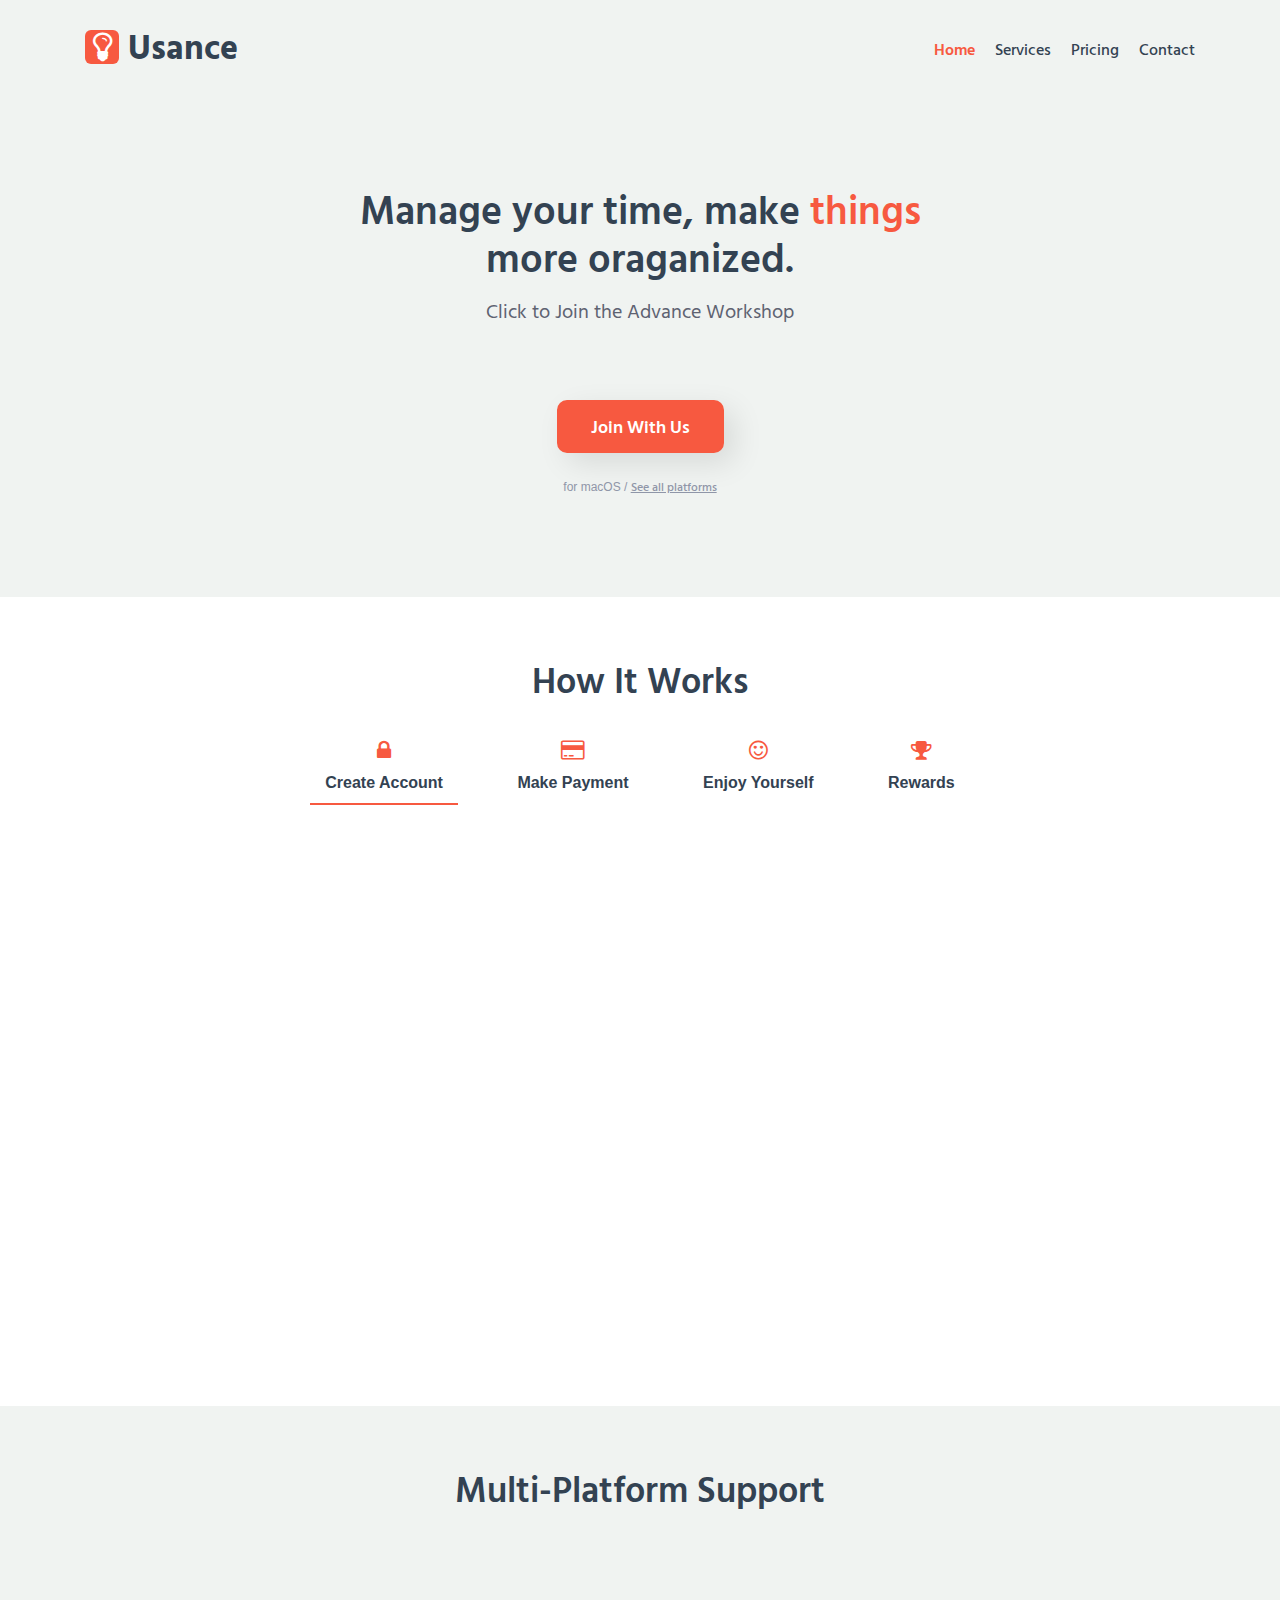
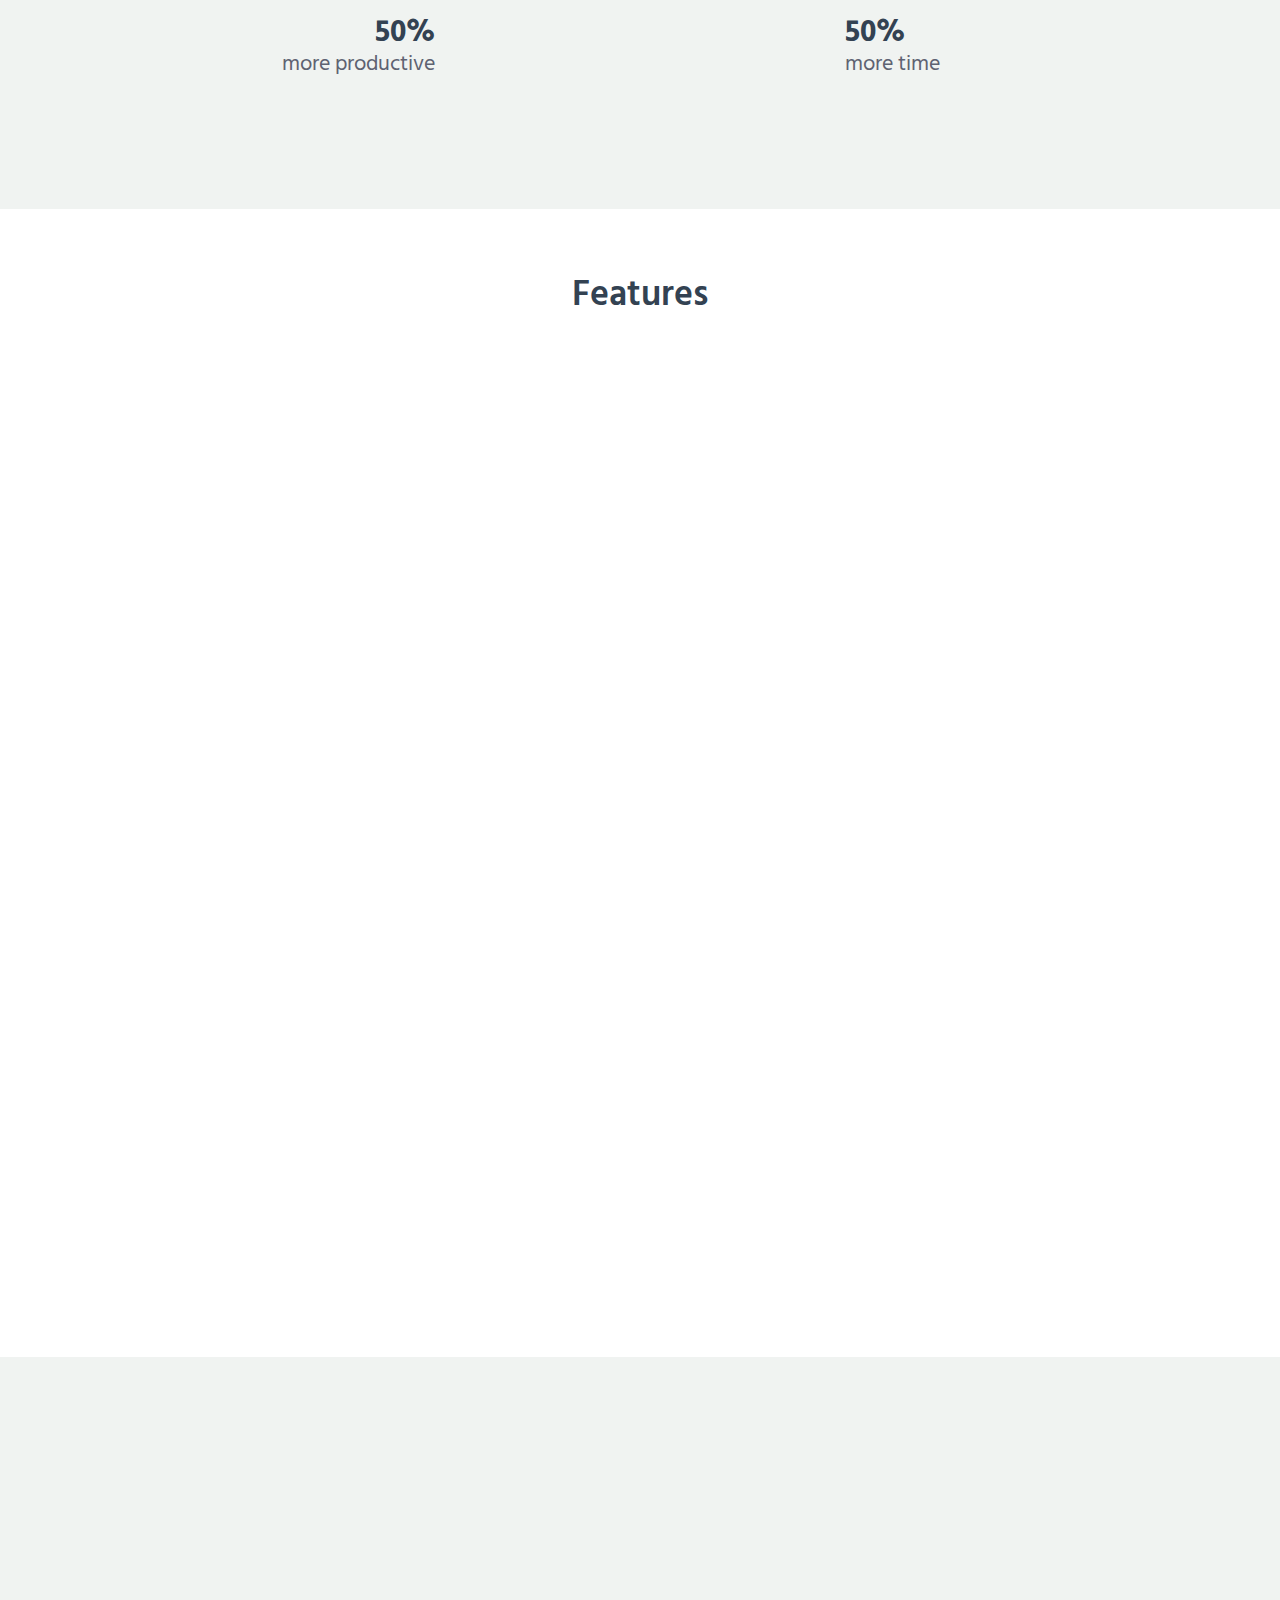
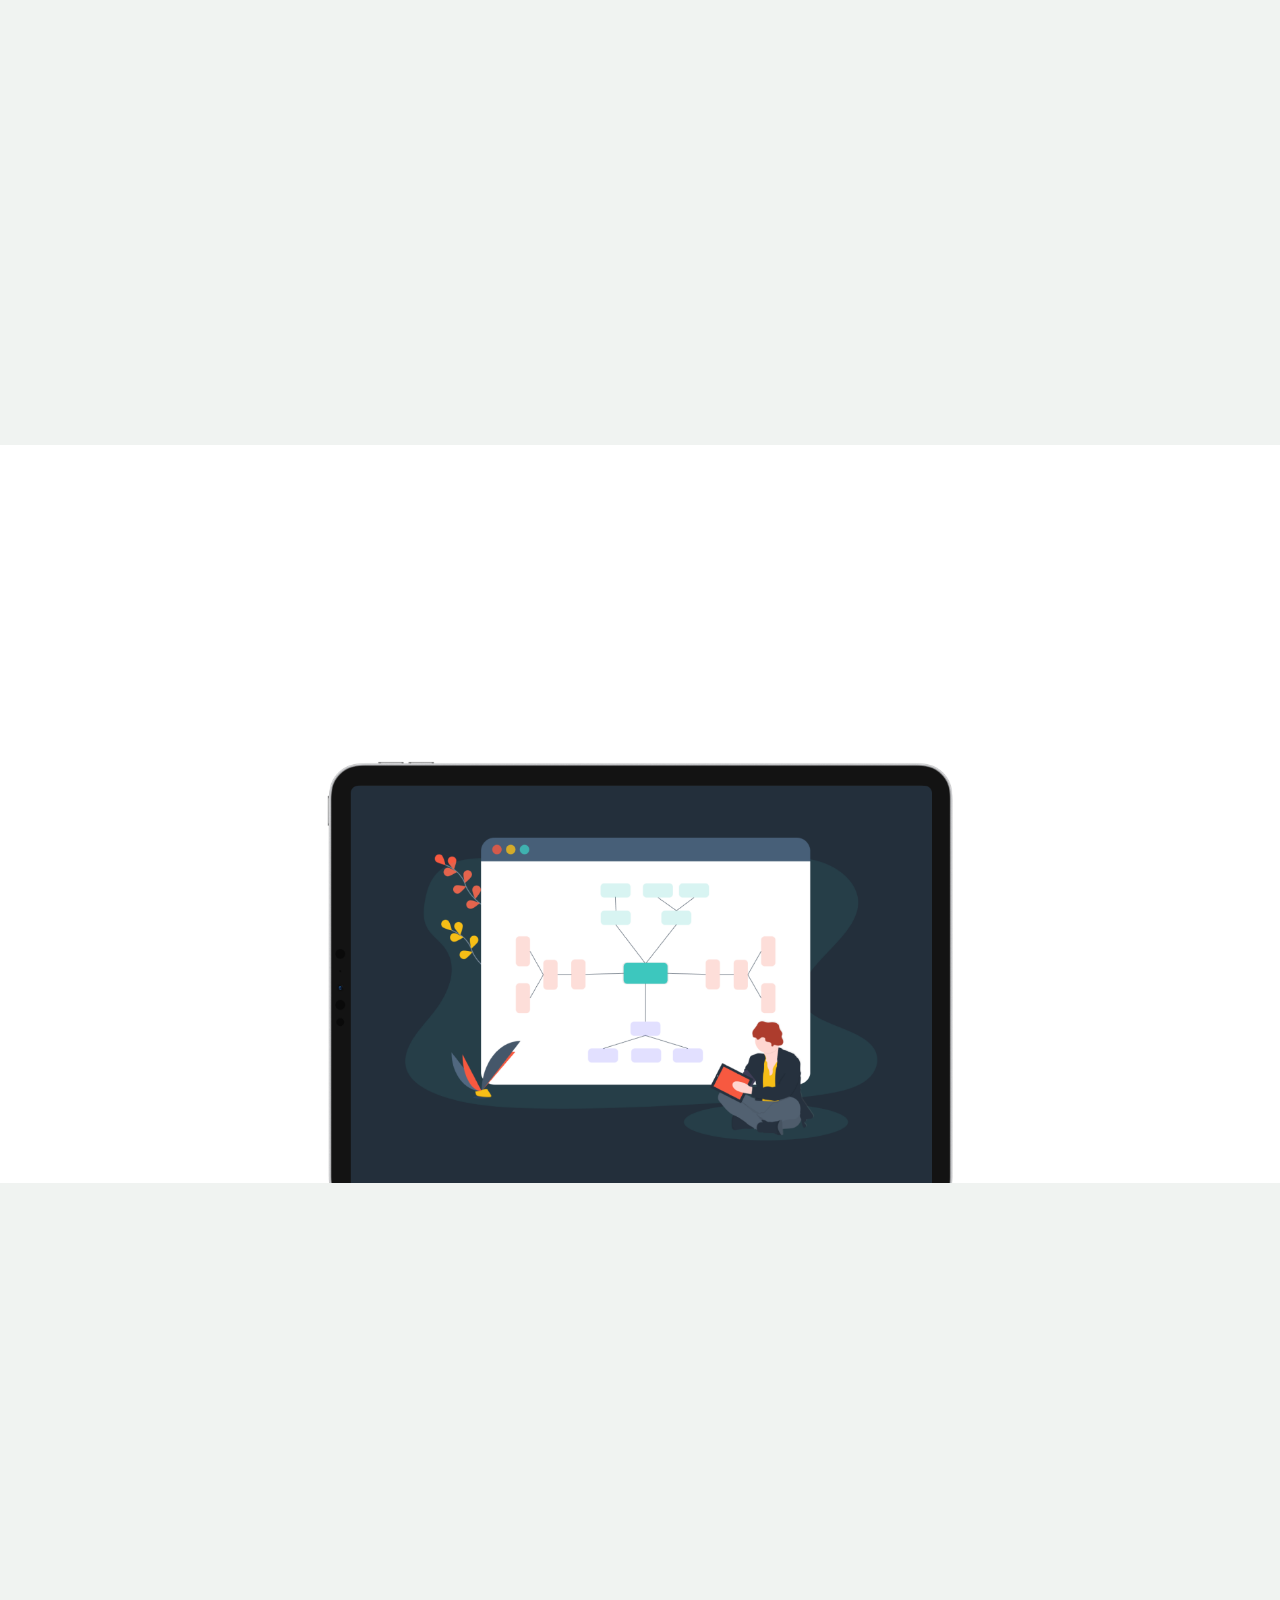
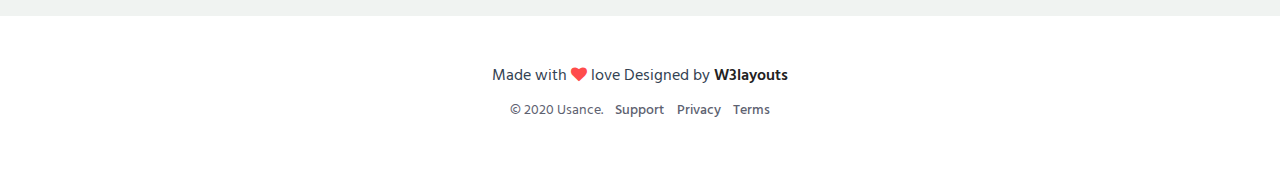
==== index.html @ fd25aee6 "initial" ====
<!--
Author: W3layouts
Author URL: http://w3layouts.com
-->
<!doctype html>
<html lang="zxx">

<head>
	<!-- Required meta tags -->
	<meta charset="utf-8">
	<meta name="viewport" content="width=device-width, initial-scale=1, shrink-to-fit=no">
	<title>Usance a Corporate Category Bootstrap Responsive Website Template | Home :: W3layouts</title>
	<!-- Template CSS -->
	<link rel="stylesheet" href="assets/css/style-starter.css">
	<!-- Template CSS -->
	<link href="//fonts.googleapis.com/css?family=Hind:400,500,600,700&display=swap" rel="stylesheet">
	<!-- Template CSS -->

</head>

<body>
	<!--/top-header-content-->
	<div class="template">
		<header id="site-header" class="fixed-top">
			<div class="container">
				<nav class="navbar navbar-expand-lg navbar-dark stroke">
					<a class="navbar-brand" href="index.html">
						<span class="fa fa-lightbulb-o"></span> Usance
					</a>
					<button class="navbar-toggler bg-gradient" type="button" data-toggle="collapse"
						data-target="#navbarTogglerDemo02" aria-controls="navbarTogglerDemo02" aria-expanded="false"
						aria-label="Toggle navigation"><span class="navbar-toggler-icon fa fa-bars"> </span>
					</button>

					<div class="collapse navbar-collapse" id="navbarTogglerDemo02">
						<ul class="navbar-nav ml-auto">
							<li class="nav-item active">
								<a class="nav-link" href="index.html">Home <span class="sr-only">(current)</span></a>
							</li>
							<li class="nav-item">
								<a class="nav-link effect-3" href="services.html">Services</a>
							</li>
						
							<li class="nav-item">
								<a class="nav-link effect-3" href="pricing.html">Pricing</a>
							</li>
							<li class="nav-item">
								<a class="nav-link effect-3" href="contact.html">Contact</a>
							</li>
						</ul>

					</div>
				</nav>
			</div>
		</header>
	</div>
	<!--//top-header-content-->
	<!--w3l-banner-slider-->
	<section class="w3l-banner-main">

		<!--/banner-content-->
		<div class="bannerhny-content text-center">
			<h3 data-aos="fade-up">Manage your time,
				make <span>things</span><br> more oraganized.</h3>
			<h6 data-aos="fade-up">Click to Join the Advance Workshop</h6>
			<div class="banner-button" data-aos="fade-down">
				<a href="contact.html" class="btn">Join With Us</a><small>for macOS / <a href="#">See all
						platforms</a></small>
			</div>
		</div>
		<!--//banner-content-->
	</section>
	<!-- //w3l-banner-slider-->

	<section class="w3l-content-12-main">
		<!-- /content-6-section -->
		<div class="content-12 text-left py-5">
			<div class="container pt-lg-3">

				<h3 class="hny-title text-center">
					How it Works </h3>
				<div class="content-info-tabs mt-4">
					<div class="tab-main mx-auto text-md-center">

						<input id="tab1" type="radio" name="tabs" checked>
						<label for="tab1"><span class="fa fa-lock" aria-hidden="true"></span> Create Account</label>

						<input id="tab2" type="radio" name="tabs">
						<label for="tab2"><span class="fa fa-credit-card" aria-hidden="true"></span> Make
							Payment</label>

						<input id="tab3" type="radio" name="tabs">
						<label for="tab3"><span class="fa fa-smile-o" aria-hidden="true"></span> Enjoy Yourself</label>
						<input id="tab4" type="radio" name="tabs">
						<label for="tab4"><span class="fa fa-trophy" aria-hidden="true"></span> Rewards</label>
						<section id="content1" data-aos="zoom-in">
							<img src="assets/images/screen-1.png" class="img-fluid" alt="mobile-image">
						</section>

						<section id="content2" data-aos="zoom-in">
							<img src="assets/images/screen-2.png" class="img-fluid" alt="mobile-image">
						</section>

						<section id="content3" data-aos="zoom-in">
							<img src="assets/images/screen-3.png" class="img-fluid" alt="mobile-image">
						</section>
						<section id="content4" data-aos="zoom-in">
							<img src="assets/images/screen-4.png" class="img-fluid" alt="mobile-image">
						</section>
					</div>
				</div>
			</div>
		</div>
	</section>
	<!-- //content-6-section -->
	<section class="w3l-content-6">
		<!-- /content-6-section -->
		<div class="content-6-mian py-5">
			<div class="container py-lg-3">
				<h3 class="hny-title text-center">
					Multi-platform support </h3>
				<div class="content-info-in row mt-lg-5 mt-4">
					<div class="content-gd col-md-4 text-lg-right">
						<h4><span>50%</span> more productive</h4>
					</div>
					<div class="content-gd col-md-4" data-aos="zoom-in">
						<img src="assets/images/1.png" class="img-fluid" alt="">
					</div>
					<div class="content-gd col-md-4">
						<h4><span>50%</span> more time</h4>
					</div>

				</div>

			</div>
		</div>
	</section>
	<!-- //content-6-section -->


	<section class="w3l-content-w-photo-6">
		<!-- /content-grids-->
		<div class="content-photo-info py-5">
			<div class="container py-lg-3">
				<h3 class="hny-title text-center">
					Features</h3>
				<!-- /row-->
				<div class="content-photo-grids row mt-lg-5 mt-4 px-lg-5">
					<div class="photo-6-inf-left col-lg-6 pr-lg-4" data-aos="fade-up">
						<img src="assets/images/2.png" class="img-fluid" alt="">
					</div>
					<div class="photo-6-inf-right col-lg-6 text-left pl-lg-5" data-aos="fade-down">

						<h4>Easy to Manage Your All Data by This App!
						</h4>
						<p>Lorem ipsum dolor sit amet consectetur adipisicing elit. Consequuntur hic odio voluptatem
							tenetur
							consequatur.Lorem ipsum dolor sit amet consectetur adipisicing elit. Consequuntur hic odio
							voluptatem tenetur
							consequatur adipisicing elit.</p>
					</div>
				</div>
				<!-- //row-->
				<!-- /row-->
				<div class="content-photo-grids row py-lg-5 py-4 mt-lg-5 mt-4 px-lg-5">

					<div class="photo-6-inf-right col-lg-6 text-left pr-lg-5" data-aos="fade-down">
						<h4>
							Easy to access and
							making purchases.</h4>
						<p>Lorem ipsum dolor sit amet consectetur adipisicing elit. Consequuntur hic odio voluptatem
							tenetur
							consequatur.Lorem ipsum dolor sit amet consectetur adipisicing elit. Consequuntur hic odio
							voluptatem tenetur
							consequatur adipisicing elit.</p>
					</div>
					<div class="photo-6-inf-left col-lg-6 pr-lg-4" data-aos="fade-up">
						<img src="assets/images/3.png" class="img-fluid" alt="">
					</div>
				</div>
				<!-- //row-->

			</div>
		</div>
	</section>
	<!-- /macbook--->
	<section class="w3l-macbook-content-6">
		<div class="macbook-infohny">
			<!-- /macbook-infohny-->
			<div class="container-fuild">
				<div class="row macbook-infohny-inn mx-lg-0">
					<div class="col-lg-6 macbook-left mt-lg-0 mt-5 px-lg-0" data-aos="fade-up">
						<img src="assets/images/macbook-1.png" class="img-fluid" alt="">
					</div>
					<div class="col-lg-6 macbook-right my-lg-5 py-lg-5 py-4" data-aos="fade-down">
						<h3 class="hny-title mb-lg-5">
							Provide even better customer service.</h3>
						<div class="row macbook-right-grids mb-lg-5 mb-4">
							<div class="col-md-2 macbook-right-icon">
								<div class="macbook-icon">
									<span class="fa fa-clock-o"></span>
								</div>
							</div>
							<div class="col-md-10 macbook-right-info">
								<h6><a href="blog-single.html">Get your own time</a></h6>
								<p>Lorem ipsum dolor sit amet,Ea consequuntur illum facere aperiam sequi optio
									consectetur
									adipisicing elit.</p>
							</div>

						</div>
						<div class="row macbook-right-grids mb-5 mt-lg-0 mt-5">
							<div class="col-md-2 macbook-right-icon">
								<div class="macbook-icon">
									<span class="fa fa-podcast"></span>
								</div>
							</div>
							<div class="col-md-10 macbook-right-info">
								<h6><a href="blog-single.html">Easy User Interface</a></h6>
								<p>Lorem ipsum dolor sit amet,Ea consequuntur illum facere aperiam sequi optio
									consectetur
									adipisicing elit.</p>
							</div>

						</div>
						<div class="row macbook-right-grids mb-lg-0 mb-4">
							<div class="col-md-2 macbook-right-icon">
								<div class="macbook-icon">
									<span class="fa fa-database"></span>
								</div>
							</div>
							<div class="col-md-10 macbook-right-info">
								<h6><a href="blog-single.html">Quick Access</a></h6>
								<p>Lorem ipsum dolor sit amet,Ea consequuntur illum facere aperiam sequi optio
									consectetur
									adipisicing elit.</p>
							</div>

						</div>
					</div>

				</div>
			</div>
			<!-- //macbook-infohny-->
		</div>
	</section>
	<!-- //macbook--->
	<section class="w3l-content-5">
		<!-- /content-6-section -->
		<div class="content-5-main">
			<div class="container">
				<div class="content-info-in pt-5">
					<div class="content-gd pt-lg-5">
						<h3 class="hny-title" data-aos="fade-up">
							We exist to create
							things <br>people love </h3>
						<p data-aos="fade-up">Ea consequuntur illum facere aperiam sequi optio consectetur adipisicing elitFuga, suscipit
							totam
							animi consequatur saepe blanditiis.</p>
						<img src="assets/images/macbook-2.png" class="img-fluid" alt="">
					</div>

				</div>

			</div>
		</div>
	</section>
	<!-- //content-6-section -->
	<!--/w3l-download-main-->
	<section class="w3l-download-main">
		<!--/download-->
		<div class="download-content text-center py-5">
			<div class="container py-lg-3">
				<h3 data-aos="fade-up">Usance is free for <span>evaluation</span>.<br> Try today!</h3>
				<h6 data-aos="fade-up">Click to Download Usance Application</h6>
				<div class="banner-button" data-aos="fade-up">
					<a href="#" class="btn">Download Now</a><small>No <a href="#">signup</a> required.</small>
				</div>
			</div>
		</div>
		</div>
		<!--//download-->
	</section>
	<!--//w3l-download-main-->
	<!-- footer -->
	<footer class="w3l-footer-16">
		<div class="footer-content py-lg-5 py-4 text-center">
			<div class="container">
				<div class="copy-right">
					<h6>Made with <span class="fa fa-heart" aria-hidden="true"></span> love Designed by <a
						href="https://w3layouts.com">W3layouts</a> </h6>
					<ul class="footer-gd-16">
						<li>© 2020 Usance. </li>
						<li><a href="#">Support</a></li>
						<li><a href="#">Privacy</a></li>
						<li><a href="#">Terms</a></li>
					</ul>
				</div>
				<button onclick="topFunction()" id="movetop" title="Go to top">
					<span class="fa fa-angle-up"></span>
				</button>
			</div>
		</div>

		<!-- move top -->
		<script>
			// When the user scrolls down 20px from the top of the document, show the button
			window.onscroll = function () {
				scrollFunction()
			};

			function scrollFunction() {
				if (document.body.scrollTop > 20 || document.documentElement.scrollTop > 20) {
					document.getElementById("movetop").style.display = "block";
				} else {
					document.getElementById("movetop").style.display = "none";
				}
			}

			// When the user clicks on the button, scroll to the top of the document
			function topFunction() {
				document.body.scrollTop = 0;
				document.documentElement.scrollTop = 0;
			}
		</script>
		<!-- //move top -->
		<script>
			$(function () {
				$('.navbar-toggler').click(function () {
					$('body').toggleClass('noscroll');
				})
			});
		</script>
	</footer>
	<!-- //footer -->
</body>

</html>

<script src="assets/js/jquery-3.3.1.min.js"></script>
<!-- disable body scroll which navbar is in active -->

<!--//-->
<script>
	$(function () {
		$('.navbar-toggler').click(function () {
			$('body').toggleClass('noscroll');
		})
	});
</script>
<!--/MENU-JS-->
<script>
	$(window).on("scroll", function () {
		var scroll = $(window).scrollTop();

		if (scroll >= 80) {
			$("#site-header").addClass("nav-fixed");
		} else {
			$("#site-header").removeClass("nav-fixed");
		}
	});

	//Main navigation Active Class Add Remove
	$(".navbar-toggler").on("click", function () {
		$("header").toggleClass("active");
	});
	$(document).on("ready", function () {
		if ($(window).width() > 991) {
			$("header").removeClass("active");
		}
		$(window).on("resize", function () {
			if ($(window).width() > 991) {
				$("header").removeClass("active");
			}
		});
	});
</script>
<!--//MENU-JS-->
<!-- /aos -->
<script src="assets/js/aos.js"></script>
<script src="assets/js/aosindex.js"></script>
<!-- //aos -->

<script src="assets/js/bootstrap.min.js"></script>
---- assets/css/style-starter.css ----
/*--
Author: W3layouts
Author URL: http://w3layouts.com
--*/
@charset "UTF-8";

html {
  scroll-behavior: smooth;
}

h1,
h2,
h3,
h4,
h5,
h6 {
  font-family: 'Hind', sans-serif;
  font-weight: 700;
}

body,
body a,
body li,
body p,
.btn,
input {
  font-family: 'Hind', sans-serif;
}

body p {
  line-height: 1.5;
  font-weight: 400;
  font-size: 16px;
}

ol,
ul,
dl {
  margin-top: 0;
  margin-bottom: 0rem;
  padding: 0;
}

.form-control:focus {
  box-shadow: none !important;
}

body a:hover {
  color: #f75940;
  transition: 0.3s ease;
}

body input {
  border-radius: 6px;
}

body img {
  border-radius: 6px;
}

.noscroll {
  overflow: hidden;
}

h3.hny-title,
h3.hny-title.two {
  font-size: 38px;
  line-height: 46px;
  color: #334252;
  margin-bottom: 24px;
  text-transform: capitalize;
  font-weight: 600;
}

h3.hny-title.two {
  color: #fff;
}

h3.hny-title span.dot-1 {
  color: #f75940;
  margin-left: 10px;
}

a.read-more-btn.btn {
  font-weight: 600;
  box-shadow: 10px 10px 30px rgba(0, 0, 0, 0.1);
  transition: all .2s ease-in-out;
  border: 2px solid #f75940;
  padding: 0 32px;
  height: 53px;
  font-size: 18px;
  line-height: 53px;
  border-radius: 10px;
  color: #fff;
  background: #f75940;
}

a.read-more-btn.btn:hover {
  background: #3dc7be;
  border: 2px solid #3dc7be;
}

@media (max-width: 1280px) {

  h3.hny-title,
  h3.hny-title.two {
    font-size: 36px;
    line-height: 46px;
  }
}

@media (max-width: 667px) {

  h3.hny-title,
  h3.hny-title.two {
    font-size: 30px;
    line-height: 40px;
  }

  a.read-more-btn.btn {
    margin-top: 10px;
  }
}

@media (max-width: 480px) {

  h3.hny-title,
  h3.hny-title.two {
    font-size: 28px;
    line-height: 38px;
  }
}

@media (max-width: 440px) {

  h3.hny-title,
  h3.hny-title.two {
    font-size: 26px;
    line-height: 36px;
  }
}

/*!
 *  Font Awesome 4.7.0 by @davegandy - http://fontawesome.io - @fontawesome
 *  License - http://fontawesome.io/license (Font: SIL OFL 1.1, CSS: MIT License)
 */
/* FONT PATH
 * -------------------------- */
@font-face {
  font-family: 'FontAwesome';
  src: url("../fonts/fontawesome-webfont.eot?v=4.7.0");
  src: url("../fonts/fontawesome-webfont.eot?#iefix&v=4.7.0") format("embedded-opentype"), url("../fonts/fontawesome-webfont.woff2?v=4.7.0") format("woff2"), url("../fonts/fontawesome-webfont.woff?v=4.7.0") format("woff"), url("../fonts/fontawesome-webfont.ttf?v=4.7.0") format("truetype"), url("../fonts/fontawesome-webfont.svg?v=4.7.0#fontawesomeregular") format("svg");
  font-weight: normal;
  font-style: normal;
}

.fa {
  display: inline-block;
  font: normal normal normal 14px/1 FontAwesome;
  font-size: inherit;
  text-rendering: auto;
  -webkit-font-smoothing: antialiased;
  -moz-osx-font-smoothing: grayscale;
}

/* makes the font 33% larger relative to the icon container */
.fa-lg {
  font-size: 1.33333em;
  line-height: 0.75em;
  vertical-align: -15%;
}

.fa-2x {
  font-size: 2em;
}

.fa-3x {
  font-size: 3em;
}

.fa-4x {
  font-size: 4em;
}

.fa-5x {
  font-size: 5em;
}

.fa-fw {
  width: 1.28571em;
  text-align: center;
}

.fa-ul {
  padding-left: 0;
  margin-left: 2.14286em;
  list-style-type: none;
}

.fa-ul>li {
  position: relative;
}

.fa-li {
  position: absolute;
  left: -2.14286em;
  width: 2.14286em;
  top: 0.14286em;
  text-align: center;
}

.fa-li.fa-lg {
  left: -1.85714em;
}

.fa-border {
  padding: .2em .25em .15em;
  border: solid 0.08em #eee;
  border-radius: .1em;
}

.fa-pull-left {
  float: left;
}

.fa-pull-right {
  float: right;
}

.fa.fa-pull-left {
  margin-right: .3em;
}

.fa.fa-pull-right {
  margin-left: .3em;
}

/* Deprecated as of 4.4.0 */
.pull-right {
  float: right;
}

.pull-left {
  float: left;
}

.fa.pull-left {
  margin-right: .3em;
}

.fa.pull-right {
  margin-left: .3em;
}

.fa-spin {
  -webkit-animation: fa-spin 2s infinite linear;
  animation: fa-spin 2s infinite linear;
}

.fa-pulse {
  -webkit-animation: fa-spin 1s infinite steps(8);
  animation: fa-spin 1s infinite steps(8);
}

@-webkit-keyframes fa-spin {
  0% {
    transform: rotate(0deg);
  }

  100% {
    transform: rotate(359deg);
  }
}

@keyframes fa-spin {
  0% {
    transform: rotate(0deg);
  }

  100% {
    transform: rotate(359deg);
  }
}

.fa-rotate-90 {
  -ms-filter: "progid:DXImageTransform.Microsoft.BasicImage(rotation=1)";
  transform: rotate(90deg);
}

.fa-rotate-180 {
  -ms-filter: "progid:DXImageTransform.Microsoft.BasicImage(rotation=2)";
  transform: rotate(180deg);
}

.fa-rotate-270 {
  -ms-filter: "progid:DXImageTransform.Microsoft.BasicImage(rotation=3)";
  transform: rotate(270deg);
}

.fa-flip-horizontal {
  -ms-filter: "progid:DXImageTransform.Microsoft.BasicImage(rotation=0, mirror=1)";
  transform: scale(-1, 1);
}

.fa-flip-vertical {
  -ms-filter: "progid:DXImageTransform.Microsoft.BasicImage(rotation=2, mirror=1)";
  transform: scale(1, -1);
}

:root .fa-rotate-90,
:root .fa-rotate-180,
:root .fa-rotate-270,
:root .fa-flip-horizontal,
:root .fa-flip-vertical {
  -webkit-filter: none;
  filter: none;
}

.fa-stack {
  position: relative;
  display: inline-block;
  width: 2em;
  height: 2em;
  line-height: 2em;
  vertical-align: middle;
}

.fa-stack-1x,
.fa-stack-2x {
  position: absolute;
  left: 0;
  width: 100%;
  text-align: center;
}

.fa-stack-1x {
  line-height: inherit;
}

.fa-stack-2x {
  font-size: 2em;
}

.fa-inverse {
  color: #fff;
}

/* Font Awesome uses the Unicode Private Use Area (PUA) to ensure screen
   readers do not read off random characters that represent icons */
.fa-glass:before {
  content: "";
}

.fa-music:before {
  content: "";
}

.fa-search:before {
  content: "";
}

.fa-envelope-o:before {
  content: "";
}

.fa-heart:before {
  content: "";
}

.fa-star:before {
  content: "";
}

.fa-star-o:before {
  content: "";
}

.fa-user:before {
  content: "";
}

.fa-film:before {
  content: "";
}

.fa-th-large:before {
  content: "";
}

.fa-th:before {
  content: "";
}

.fa-th-list:before {
  content: "";
}

.fa-check:before {
  content: "";
}

.fa-remove:before,
.fa-close:before,
.fa-times:before {
  content: "";
}

.fa-search-plus:before {
  content: "";
}

.fa-search-minus:before {
  content: "";
}

.fa-power-off:before {
  content: "";
}

.fa-signal:before {
  content: "";
}

.fa-gear:before,
.fa-cog:before {
  content: "";
}

.fa-trash-o:before {
  content: "";
}

.fa-home:before {
  content: "";
}

.fa-file-o:before {
  content: "";
}

.fa-clock-o:before {
  content: "";
}

.fa-road:before {
  content: "";
}

.fa-download:before {
  content: "";
}

.fa-arrow-circle-o-down:before {
  content: "";
}

.fa-arrow-circle-o-up:before {
  content: "";
}

.fa-inbox:before {
  content: "";
}

.fa-play-circle-o:before {
  content: "";
}

.fa-rotate-right:before,
.fa-repeat:before {
  content: "";
}

.fa-refresh:before {
  content: "";
}

.fa-list-alt:before {
  content: "";
}

.fa-lock:before {
  content: "";
}

.fa-flag:before {
  content: "";
}

.fa-headphones:before {
  content: "";
}

.fa-volume-off:before {
  content: "";
}

.fa-volume-down:before {
  content: "";
}

.fa-volume-up:before {
  content: "";
}

.fa-qrcode:before {
  content: "";
}

.fa-barcode:before {
  content: "";
}

.fa-tag:before {
  content: "";
}

.fa-tags:before {
  content: "";
}

.fa-book:before {
  content: "";
}

.fa-bookmark:before {
  content: "";
}

.fa-print:before {
  content: "";
}

.fa-camera:before {
  content: "";
}

.fa-font:before {
  content: "";
}

.fa-bold:before {
  content: "";
}

.fa-italic:before {
  content: "";
}

.fa-text-height:before {
  content: "";
}

.fa-text-width:before {
  content: "";
}

.fa-align-left:before {
  content: "";
}

.fa-align-center:before {
  content: "";
}

.fa-align-right:before {
  content: "";
}

.fa-align-justify:before {
  content: "";
}

.fa-list:before {
  content: "";
}

.fa-dedent:before,
.fa-outdent:before {
  content: "";
}

.fa-indent:before {
  content: "";
}

.fa-video-camera:before {
  content: "";
}

.fa-photo:before,
.fa-image:before,
.fa-picture-o:before {
  content: "";
}

.fa-pencil:before {
  content: "";
}

.fa-map-marker:before {
  content: "";
}

.fa-adjust:before {
  content: "";
}

.fa-tint:before {
  content: "";
}

.fa-edit:before,
.fa-pencil-square-o:before {
  content: "";
}

.fa-share-square-o:before {
  content: "";
}

.fa-check-square-o:before {
  content: "";
}

.fa-arrows:before {
  content: "";
}

.fa-step-backward:before {
  content: "";
}

.fa-fast-backward:before {
  content: "";
}

.fa-backward:before {
  content: "";
}

.fa-play:before {
  content: "";
}

.fa-pause:before {
  content: "";
}

.fa-stop:before {
  content: "";
}

.fa-forward:before {
  content: "";
}

.fa-fast-forward:before {
  content: "";
}

.fa-step-forward:before {
  content: "";
}

.fa-eject:before {
  content: "";
}

.fa-chevron-left:before {
  content: "";
}

.fa-chevron-right:before {
  content: "";
}

.fa-plus-circle:before {
  content: "";
}

.fa-minus-circle:before {
  content: "";
}

.fa-times-circle:before {
  content: "";
}

.fa-check-circle:before {
  content: "";
}

.fa-question-circle:before {
  content: "";
}

.fa-info-circle:before {
  content: "";
}

.fa-crosshairs:before {
  content: "";
}

.fa-times-circle-o:before {
  content: "";
}

.fa-check-circle-o:before {
  content: "";
}

.fa-ban:before {
  content: "";
}

.fa-arrow-left:before {
  content: "";
}

.fa-arrow-right:before {
  content: "";
}

.fa-arrow-up:before {
  content: "";
}

.fa-arrow-down:before {
  content: "";
}

.fa-mail-forward:before,
.fa-share:before {
  content: "";
}

.fa-expand:before {
  content: "";
}

.fa-compress:before {
  content: "";
}

.fa-plus:before {
  content: "";
}

.fa-minus:before {
  content: "";
}

.fa-asterisk:before {
  content: "";
}

.fa-exclamation-circle:before {
  content: "";
}

.fa-gift:before {
  content: "";
}

.fa-leaf:before {
  content: "";
}

.fa-fire:before {
  content: "";
}

.fa-eye:before {
  content: "";
}

.fa-eye-slash:before {
  content: "";
}

.fa-warning:before,
.fa-exclamation-triangle:before {
  content: "";
}

.fa-plane:before {
  content: "";
}

.fa-calendar:before {
  content: "";
}

.fa-random:before {
  content: "";
}

.fa-comment:before {
  content: "";
}

.fa-magnet:before {
  content: "";
}

.fa-chevron-up:before {
  content: "";
}

.fa-chevron-down:before {
  content: "";
}

.fa-retweet:before {
  content: "";
}

.fa-shopping-cart:before {
  content: "";
}

.fa-folder:before {
  content: "";
}

.fa-folder-open:before {
  content: "";
}

.fa-arrows-v:before {
  content: "";
}

.fa-arrows-h:before {
  content: "";
}

.fa-bar-chart-o:before,
.fa-bar-chart:before {
  content: "";
}

.fa-twitter-square:before {
  content: "";
}

.fa-facebook-square:before {
  content: "";
}

.fa-camera-retro:before {
  content: "";
}

.fa-key:before {
  content: "";
}

.fa-gears:before,
.fa-cogs:before {
  content: "";
}

.fa-comments:before {
  content: "";
}

.fa-thumbs-o-up:before {
  content: "";
}

.fa-thumbs-o-down:before {
  content: "";
}

.fa-star-half:before {
  content: "";
}

.fa-heart-o:before {
  content: "";
}

.fa-sign-out:before {
  content: "";
}

.fa-linkedin-square:before {
  content: "";
}

.fa-thumb-tack:before {
  content: "";
}

.fa-external-link:before {
  content: "";
}

.fa-sign-in:before {
  content: "";
}

.fa-trophy:before {
  content: "";
}

.fa-github-square:before {
  content: "";
}

.fa-upload:before {
  content: "";
}

.fa-lemon-o:before {
  content: "";
}

.fa-phone:before {
  content: "";
}

.fa-square-o:before {
  content: "";
}

.fa-bookmark-o:before {
  content: "";
}

.fa-phone-square:before {
  content: "";
}

.fa-twitter:before {
  content: "";
}

.fa-facebook-f:before,
.fa-facebook:before {
  content: "";
}

.fa-github:before {
  content: "";
}

.fa-unlock:before {
  content: "";
}

.fa-credit-card:before {
  content: "";
}

.fa-feed:before,
.fa-rss:before {
  content: "";
}

.fa-hdd-o:before {
  content: "";
}

.fa-bullhorn:before {
  content: "";
}

.fa-bell:before {
  content: "";
}

.fa-certificate:before {
  content: "";
}

.fa-hand-o-right:before {
  content: "";
}

.fa-hand-o-left:before {
  content: "";
}

.fa-hand-o-up:before {
  content: "";
}

.fa-hand-o-down:before {
  content: "";
}

.fa-arrow-circle-left:before {
  content: "";
}

.fa-arrow-circle-right:before {
  content: "";
}

.fa-arrow-circle-up:before {
  content: "";
}

.fa-arrow-circle-down:before {
  content: "";
}

.fa-globe:before {
  content: "";
}

.fa-wrench:before {
  content: "";
}

.fa-tasks:before {
  content: "";
}

.fa-filter:before {
  content: "";
}

.fa-briefcase:before {
  content: "";
}

.fa-arrows-alt:before {
  content: "";
}

.fa-group:before,
.fa-users:before {
  content: "";
}

.fa-chain:before,
.fa-link:before {
  content: "";
}

.fa-cloud:before {
  content: "";
}

.fa-flask:before {
  content: "";
}

.fa-cut:before,
.fa-scissors:before {
  content: "";
}

.fa-copy:before,
.fa-files-o:before {
  content: "";
}

.fa-paperclip:before {
  content: "";
}

.fa-save:before,
.fa-floppy-o:before {
  content: "";
}

.fa-square:before {
  content: "";
}

.fa-navicon:before,
.fa-reorder:before,
.fa-bars:before {
  content: "";
}

.fa-list-ul:before {
  content: "";
}

.fa-list-ol:before {
  content: "";
}

.fa-strikethrough:before {
  content: "";
}

.fa-underline:before {
  content: "";
}

.fa-table:before {
  content: "";
}

.fa-magic:before {
  content: "";
}

.fa-truck:before {
  content: "";
}

.fa-pinterest:before {
  content: "";
}

.fa-pinterest-square:before {
  content: "";
}

.fa-google-plus-square:before {
  content: "";
}

.fa-google-plus:before {
  content: "";
}

.fa-money:before {
  content: "";
}

.fa-caret-down:before {
  content: "";
}

.fa-caret-up:before {
  content: "";
}

.fa-caret-left:before {
  content: "";
}

.fa-caret-right:before {
  content: "";
}

.fa-columns:before {
  content: "";
}

.fa-unsorted:before,
.fa-sort:before {
  content: "";
}

.fa-sort-down:before,
.fa-sort-desc:before {
  content: "";
}

.fa-sort-up:before,
.fa-sort-asc:before {
  content: "";
}

.fa-envelope:before {
  content: "";
}

.fa-linkedin:before {
  content: "";
}

.fa-rotate-left:before,
.fa-undo:before {
  content: "";
}

.fa-legal:before,
.fa-gavel:before {
  content: "";
}

.fa-dashboard:before,
.fa-tachometer:before {
  content: "";
}

.fa-comment-o:before {
  content: "";
}

.fa-comments-o:before {
  content: "";
}

.fa-flash:before,
.fa-bolt:before {
  content: "";
}

.fa-sitemap:before {
  content: "";
}

.fa-umbrella:before {
  content: "";
}

.fa-paste:before,
.fa-clipboard:before {
  content: "";
}

.fa-lightbulb-o:before {
  content: "";
}

.fa-exchange:before {
  content: "";
}

.fa-cloud-download:before {
  content: "";
}

.fa-cloud-upload:before {
  content: "";
}

.fa-user-md:before {
  content: "";
}

.fa-stethoscope:before {
  content: "";
}

.fa-suitcase:before {
  content: "";
}

.fa-bell-o:before {
  content: "";
}

.fa-coffee:before {
  content: "";
}

.fa-cutlery:before {
  content: "";
}

.fa-file-text-o:before {
  content: "";
}

.fa-building-o:before {
  content: "";
}

.fa-hospital-o:before {
  content: "";
}

.fa-ambulance:before {
  content: "";
}

.fa-medkit:before {
  content: "";
}

.fa-fighter-jet:before {
  content: "";
}

.fa-beer:before {
  content: "";
}

.fa-h-square:before {
  content: "";
}

.fa-plus-square:before {
  content: "";
}

.fa-angle-double-left:before {
  content: "";
}

.fa-angle-double-right:before {
  content: "";
}

.fa-angle-double-up:before {
  content: "";
}

.fa-angle-double-down:before {
  content: "";
}

.fa-angle-left:before {
  content: "";
}

.fa-angle-right:before {
  content: "";
}

.fa-angle-up:before {
  content: "";
}

.fa-angle-down:before {
  content: "";
}

.fa-desktop:before {
  content: "";
}

.fa-laptop:before {
  content: "";
}

.fa-tablet:before {
  content: "";
}

.fa-mobile-phone:before,
.fa-mobile:before {
  content: "";
}

.fa-circle-o:before {
  content: "";
}

.fa-quote-left:before {
  content: "";
}

.fa-quote-right:before {
  content: "";
}

.fa-spinner:before {
  content: "";
}

.fa-circle:before {
  content: "";
}

.fa-mail-reply:before,
.fa-reply:before {
  content: "";
}

.fa-github-alt:before {
  content: "";
}

.fa-folder-o:before {
  content: "";
}

.fa-folder-open-o:before {
  content: "";
}

.fa-smile-o:before {
  content: "";
}

.fa-frown-o:before {
  content: "";
}

.fa-meh-o:before {
  content: "";
}

.fa-gamepad:before {
  content: "";
}

.fa-keyboard-o:before {
  content: "";
}

.fa-flag-o:before {
  content: "";
}

.fa-flag-checkered:before {
  content: "";
}

.fa-terminal:before {
  content: "";
}

.fa-code:before {
  content: "";
}

.fa-mail-reply-all:before,
.fa-reply-all:before {
  content: "";
}

.fa-star-half-empty:before,
.fa-star-half-full:before,
.fa-star-half-o:before {
  content: "";
}

.fa-location-arrow:before {
  content: "";
}

.fa-crop:before {
  content: "";
}

.fa-code-fork:before {
  content: "";
}

.fa-unlink:before,
.fa-chain-broken:before {
  content: "";
}

.fa-question:before {
  content: "";
}

.fa-info:before {
  content: "";
}

.fa-exclamation:before {
  content: "";
}

.fa-superscript:before {
  content: "";
}

.fa-subscript:before {
  content: "";
}

.fa-eraser:before {
  content: "";
}

.fa-puzzle-piece:before {
  content: "";
}

.fa-microphone:before {
  content: "";
}

.fa-microphone-slash:before {
  content: "";
}

.fa-shield:before {
  content: "";
}

.fa-calendar-o:before {
  content: "";
}

.fa-fire-extinguisher:before {
  content: "";
}

.fa-rocket:before {
  content: "";
}

.fa-maxcdn:before {
  content: "";
}

.fa-chevron-circle-left:before {
  content: "";
}

.fa-chevron-circle-right:before {
  content: "";
}

.fa-chevron-circle-up:before {
  content: "";
}

.fa-chevron-circle-down:before {
  content: "";
}

.fa-html5:before {
  content: "";
}

.fa-css3:before {
  content: "";
}

.fa-anchor:before {
  content: "";
}

.fa-unlock-alt:before {
  content: "";
}

.fa-bullseye:before {
  content: "";
}

.fa-ellipsis-h:before {
  content: "";
}

.fa-ellipsis-v:before {
  content: "";
}

.fa-rss-square:before {
  content: "";
}

.fa-play-circle:before {
  content: "";
}

.fa-ticket:before {
  content: "";
}

.fa-minus-square:before {
  content: "";
}

.fa-minus-square-o:before {
  content: "";
}

.fa-level-up:before {
  content: "";
}

.fa-level-down:before {
  content: "";
}

.fa-check-square:before {
  content: "";
}

.fa-pencil-square:before {
  content: "";
}

.fa-external-link-square:before {
  content: "";
}

.fa-share-square:before {
  content: "";
}

.fa-compass:before {
  content: "";
}

.fa-toggle-down:before,
.fa-caret-square-o-down:before {
  content: "";
}

.fa-toggle-up:before,
.fa-caret-square-o-up:before {
  content: "";
}

.fa-toggle-right:before,
.fa-caret-square-o-right:before {
  content: "";
}

.fa-euro:before,
.fa-eur:before {
  content: "";
}

.fa-gbp:before {
  content: "";
}

.fa-dollar:before,
.fa-usd:before {
  content: "";
}

.fa-rupee:before,
.fa-inr:before {
  content: "";
}

.fa-cny:before,
.fa-rmb:before,
.fa-yen:before,
.fa-jpy:before {
  content: "";
}

.fa-ruble:before,
.fa-rouble:before,
.fa-rub:before {
  content: "";
}

.fa-won:before,
.fa-krw:before {
  content: "";
}

.fa-bitcoin:before,
.fa-btc:before {
  content: "";
}

.fa-file:before {
  content: "";
}

.fa-file-text:before {
  content: "";
}

.fa-sort-alpha-asc:before {
  content: "";
}

.fa-sort-alpha-desc:before {
  content: "";
}

.fa-sort-amount-asc:before {
  content: "";
}

.fa-sort-amount-desc:before {
  content: "";
}

.fa-sort-numeric-asc:before {
  content: "";
}

.fa-sort-numeric-desc:before {
  content: "";
}

.fa-thumbs-up:before {
  content: "";
}

.fa-thumbs-down:before {
  content: "";
}

.fa-youtube-square:before {
  content: "";
}

.fa-youtube:before {
  content: "";
}

.fa-xing:before {
  content: "";
}

.fa-xing-square:before {
  content: "";
}

.fa-youtube-play:before {
  content: "";
}

.fa-dropbox:before {
  content: "";
}

.fa-stack-overflow:before {
  content: "";
}

.fa-instagram:before {
  content: "";
}

.fa-flickr:before {
  content: "";
}

.fa-adn:before {
  content: "";
}

.fa-bitbucket:before {
  content: "";
}

.fa-bitbucket-square:before {
  content: "";
}

.fa-tumblr:before {
  content: "";
}

.fa-tumblr-square:before {
  content: "";
}

.fa-long-arrow-down:before {
  content: "";
}

.fa-long-arrow-up:before {
  content: "";
}

.fa-long-arrow-left:before {
  content: "";
}

.fa-long-arrow-right:before {
  content: "";
}

.fa-apple:before {
  content: "";
}

.fa-windows:before {
  content: "";
}

.fa-android:before {
  content: "";
}

.fa-linux:before {
  content: "";
}

.fa-dribbble:before {
  content: "";
}

.fa-skype:before {
  content: "";
}

.fa-foursquare:before {
  content: "";
}

.fa-trello:before {
  content: "";
}

.fa-female:before {
  content: "";
}

.fa-male:before {
  content: "";
}

.fa-gittip:before,
.fa-gratipay:before {
  content: "";
}

.fa-sun-o:before {
  content: "";
}

.fa-moon-o:before {
  content: "";
}

.fa-archive:before {
  content: "";
}

.fa-bug:before {
  content: "";
}

.fa-vk:before {
  content: "";
}

.fa-weibo:before {
  content: "";
}

.fa-renren:before {
  content: "";
}

.fa-pagelines:before {
  content: "";
}

.fa-stack-exchange:before {
  content: "";
}

.fa-arrow-circle-o-right:before {
  content: "";
}

.fa-arrow-circle-o-left:before {
  content: "";
}

.fa-toggle-left:before,
.fa-caret-square-o-left:before {
  content: "";
}

.fa-dot-circle-o:before {
  content: "";
}

.fa-wheelchair:before {
  content: "";
}

.fa-vimeo-square:before {
  content: "";
}

.fa-turkish-lira:before,
.fa-try:before {
  content: "";
}

.fa-plus-square-o:before {
  content: "";
}

.fa-space-shuttle:before {
  content: "";
}

.fa-slack:before {
  content: "";
}

.fa-envelope-square:before {
  content: "";
}

.fa-wordpress:before {
  content: "";
}

.fa-openid:before {
  content: "";
}

.fa-institution:before,
.fa-bank:before,
.fa-university:before {
  content: "";
}

.fa-mortar-board:before,
.fa-graduation-cap:before {
  content: "";
}

.fa-yahoo:before {
  content: "";
}

.fa-google:before {
  content: "";
}

.fa-reddit:before {
  content: "";
}

.fa-reddit-square:before {
  content: "";
}

.fa-stumbleupon-circle:before {
  content: "";
}

.fa-stumbleupon:before {
  content: "";
}

.fa-delicious:before {
  content: "";
}

.fa-digg:before {
  content: "";
}

.fa-pied-piper-pp:before {
  content: "";
}

.fa-pied-piper-alt:before {
  content: "";
}

.fa-drupal:before {
  content: "";
}

.fa-joomla:before {
  content: "";
}

.fa-language:before {
  content: "";
}

.fa-fax:before {
  content: "";
}

.fa-building:before {
  content: "";
}

.fa-child:before {
  content: "";
}

.fa-paw:before {
  content: "";
}

.fa-spoon:before {
  content: "";
}

.fa-cube:before {
  content: "";
}

.fa-cubes:before {
  content: "";
}

.fa-behance:before {
  content: "";
}

.fa-behance-square:before {
  content: "";
}

.fa-steam:before {
  content: "";
}

.fa-steam-square:before {
  content: "";
}

.fa-recycle:before {
  content: "";
}

.fa-automobile:before,
.fa-car:before {
  content: "";
}

.fa-cab:before,
.fa-taxi:before {
  content: "";
}

.fa-tree:before {
  content: "";
}

.fa-spotify:before {
  content: "";
}

.fa-deviantart:before {
  content: "";
}

.fa-soundcloud:before {
  content: "";
}

.fa-database:before {
  content: "";
}

.fa-file-pdf-o:before {
  content: "";
}

.fa-file-word-o:before {
  content: "";
}

.fa-file-excel-o:before {
  content: "";
}

.fa-file-powerpoint-o:before {
  content: "";
}

.fa-file-photo-o:before,
.fa-file-picture-o:before,
.fa-file-image-o:before {
  content: "";
}

.fa-file-zip-o:before,
.fa-file-archive-o:before {
  content: "";
}

.fa-file-sound-o:before,
.fa-file-audio-o:before {
  content: "";
}

.fa-file-movie-o:before,
.fa-file-video-o:before {
  content: "";
}

.fa-file-code-o:before {
  content: "";
}

.fa-vine:before {
  content: "";
}

.fa-codepen:before {
  content: "";
}

.fa-jsfiddle:before {
  content: "";
}

.fa-life-bouy:before,
.fa-life-buoy:before,
.fa-life-saver:before,
.fa-support:before,
.fa-life-ring:before {
  content: "";
}

.fa-circle-o-notch:before {
  content: "";
}

.fa-ra:before,
.fa-resistance:before,
.fa-rebel:before {
  content: "";
}

.fa-ge:before,
.fa-empire:before {
  content: "";
}

.fa-git-square:before {
  content: "";
}

.fa-git:before {
  content: "";
}

.fa-y-combinator-square:before,
.fa-yc-square:before,
.fa-hacker-news:before {
  content: "";
}

.fa-tencent-weibo:before {
  content: "";
}

.fa-qq:before {
  content: "";
}

.fa-wechat:before,
.fa-weixin:before {
  content: "";
}

.fa-send:before,
.fa-paper-plane:before {
  content: "";
}

.fa-send-o:before,
.fa-paper-plane-o:before {
  content: "";
}

.fa-history:before {
  content: "";
}

.fa-circle-thin:before {
  content: "";
}

.fa-header:before {
  content: "";
}

.fa-paragraph:before {
  content: "";
}

.fa-sliders:before {
  content: "";
}

.fa-share-alt:before {
  content: "";
}

.fa-share-alt-square:before {
  content: "";
}

.fa-bomb:before {
  content: "";
}

.fa-soccer-ball-o:before,
.fa-futbol-o:before {
  content: "";
}

.fa-tty:before {
  content: "";
}

.fa-binoculars:before {
  content: "";
}

.fa-plug:before {
  content: "";
}

.fa-slideshare:before {
  content: "";
}

.fa-twitch:before {
  content: "";
}

.fa-yelp:before {
  content: "";
}

.fa-newspaper-o:before {
  content: "";
}

.fa-wifi:before {
  content: "";
}

.fa-calculator:before {
  content: "";
}

.fa-paypal:before {
  content: "";
}

.fa-google-wallet:before {
  content: "";
}

.fa-cc-visa:before {
  content: "";
}

.fa-cc-mastercard:before {
  content: "";
}

.fa-cc-discover:before {
  content: "";
}

.fa-cc-amex:before {
  content: "";
}

.fa-cc-paypal:before {
  content: "";
}

.fa-cc-stripe:before {
  content: "";
}

.fa-bell-slash:before {
  content: "";
}

.fa-bell-slash-o:before {
  content: "";
}

.fa-trash:before {
  content: "";
}

.fa-copyright:before {
  content: "";
}

.fa-at:before {
  content: "";
}

.fa-eyedropper:before {
  content: "";
}

.fa-paint-brush:before {
  content: "";
}

.fa-birthday-cake:before {
  content: "";
}

.fa-area-chart:before {
  content: "";
}

.fa-pie-chart:before {
  content: "";
}

.fa-line-chart:before {
  content: "";
}

.fa-lastfm:before {
  content: "";
}

.fa-lastfm-square:before {
  content: "";
}

.fa-toggle-off:before {
  content: "";
}

.fa-toggle-on:before {
  content: "";
}

.fa-bicycle:before {
  content: "";
}

.fa-bus:before {
  content: "";
}

.fa-ioxhost:before {
  content: "";
}

.fa-angellist:before {
  content: "";
}

.fa-cc:before {
  content: "";
}

.fa-shekel:before,
.fa-sheqel:before,
.fa-ils:before {
  content: "";
}

.fa-meanpath:before {
  content: "";
}

.fa-buysellads:before {
  content: "";
}

.fa-connectdevelop:before {
  content: "";
}

.fa-dashcube:before {
  content: "";
}

.fa-forumbee:before {
  content: "";
}

.fa-leanpub:before {
  content: "";
}

.fa-sellsy:before {
  content: "";
}

.fa-shirtsinbulk:before {
  content: "";
}

.fa-simplybuilt:before {
  content: "";
}

.fa-skyatlas:before {
  content: "";
}

.fa-cart-plus:before {
  content: "";
}

.fa-cart-arrow-down:before {
  content: "";
}

.fa-diamond:before {
  content: "";
}

.fa-ship:before {
  content: "";
}

.fa-user-secret:before {
  content: "";
}

.fa-motorcycle:before {
  content: "";
}

.fa-street-view:before {
  content: "";
}

.fa-heartbeat:before {
  content: "";
}

.fa-venus:before {
  content: "";
}

.fa-mars:before {
  content: "";
}

.fa-mercury:before {
  content: "";
}

.fa-intersex:before,
.fa-transgender:before {
  content: "";
}

.fa-transgender-alt:before {
  content: "";
}

.fa-venus-double:before {
  content: "";
}

.fa-mars-double:before {
  content: "";
}

.fa-venus-mars:before {
  content: "";
}

.fa-mars-stroke:before {
  content: "";
}

.fa-mars-stroke-v:before {
  content: "";
}

.fa-mars-stroke-h:before {
  content: "";
}

.fa-neuter:before {
  content: "";
}

.fa-genderless:before {
  content: "";
}

.fa-facebook-official:before {
  content: "";
}

.fa-pinterest-p:before {
  content: "";
}

.fa-whatsapp:before {
  content: "";
}

.fa-server:before {
  content: "";
}

.fa-user-plus:before {
  content: "";
}

.fa-user-times:before {
  content: "";
}

.fa-hotel:before,
.fa-bed:before {
  content: "";
}

.fa-viacoin:before {
  content: "";
}

.fa-train:before {
  content: "";
}

.fa-subway:before {
  content: "";
}

.fa-medium:before {
  content: "";
}

.fa-yc:before,
.fa-y-combinator:before {
  content: "";
}

.fa-optin-monster:before {
  content: "";
}

.fa-opencart:before {
  content: "";
}

.fa-expeditedssl:before {
  content: "";
}

.fa-battery-4:before,
.fa-battery:before,
.fa-battery-full:before {
  content: "";
}

.fa-battery-3:before,
.fa-battery-three-quarters:before {
  content: "";
}

.fa-battery-2:before,
.fa-battery-half:before {
  content: "";
}

.fa-battery-1:before,
.fa-battery-quarter:before {
  content: "";
}

.fa-battery-0:before,
.fa-battery-empty:before {
  content: "";
}

.fa-mouse-pointer:before {
  content: "";
}

.fa-i-cursor:before {
  content: "";
}

.fa-object-group:before {
  content: "";
}

.fa-object-ungroup:before {
  content: "";
}

.fa-sticky-note:before {
  content: "";
}

.fa-sticky-note-o:before {
  content: "";
}

.fa-cc-jcb:before {
  content: "";
}

.fa-cc-diners-club:before {
  content: "";
}

.fa-clone:before {
  content: "";
}

.fa-balance-scale:before {
  content: "";
}

.fa-hourglass-o:before {
  content: "";
}

.fa-hourglass-1:before,
.fa-hourglass-start:before {
  content: "";
}

.fa-hourglass-2:before,
.fa-hourglass-half:before {
  content: "";
}

.fa-hourglass-3:before,
.fa-hourglass-end:before {
  content: "";
}

.fa-hourglass:before {
  content: "";
}

.fa-hand-grab-o:before,
.fa-hand-rock-o:before {
  content: "";
}

.fa-hand-stop-o:before,
.fa-hand-paper-o:before {
  content: "";
}

.fa-hand-scissors-o:before {
  content: "";
}

.fa-hand-lizard-o:before {
  content: "";
}

.fa-hand-spock-o:before {
  content: "";
}

.fa-hand-pointer-o:before {
  content: "";
}

.fa-hand-peace-o:before {
  content: "";
}

.fa-trademark:before {
  content: "";
}

.fa-registered:before {
  content: "";
}

.fa-creative-commons:before {
  content: "";
}

.fa-gg:before {
  content: "";
}

.fa-gg-circle:before {
  content: "";
}

.fa-tripadvisor:before {
  content: "";
}

.fa-odnoklassniki:before {
  content: "";
}

.fa-odnoklassniki-square:before {
  content: "";
}

.fa-get-pocket:before {
  content: "";
}

.fa-wikipedia-w:before {
  content: "";
}

.fa-safari:before {
  content: "";
}

.fa-chrome:before {
  content: "";
}

.fa-firefox:before {
  content: "";
}

.fa-opera:before {
  content: "";
}

.fa-internet-explorer:before {
  content: "";
}

.fa-tv:before,
.fa-television:before {
  content: "";
}

.fa-contao:before {
  content: "";
}

.fa-500px:before {
  content: "";
}

.fa-amazon:before {
  content: "";
}

.fa-calendar-plus-o:before {
  content: "";
}

.fa-calendar-minus-o:before {
  content: "";
}

.fa-calendar-times-o:before {
  content: "";
}

.fa-calendar-check-o:before {
  content: "";
}

.fa-industry:before {
  content: "";
}

.fa-map-pin:before {
  content: "";
}

.fa-map-signs:before {
  content: "";
}

.fa-map-o:before {
  content: "";
}

.fa-map:before {
  content: "";
}

.fa-commenting:before {
  content: "";
}

.fa-commenting-o:before {
  content: "";
}

.fa-houzz:before {
  content: "";
}

.fa-vimeo:before {
  content: "";
}

.fa-black-tie:before {
  content: "";
}

.fa-fonticons:before {
  content: "";
}

.fa-reddit-alien:before {
  content: "";
}

.fa-edge:before {
  content: "";
}

.fa-credit-card-alt:before {
  content: "";
}

.fa-codiepie:before {
  content: "";
}

.fa-modx:before {
  content: "";
}

.fa-fort-awesome:before {
  content: "";
}

.fa-usb:before {
  content: "";
}

.fa-product-hunt:before {
  content: "";
}

.fa-mixcloud:before {
  content: "";
}

.fa-scribd:before {
  content: "";
}

.fa-pause-circle:before {
  content: "";
}

.fa-pause-circle-o:before {
  content: "";
}

.fa-stop-circle:before {
  content: "";
}

.fa-stop-circle-o:before {
  content: "";
}

.fa-shopping-bag:before {
  content: "";
}

.fa-shopping-basket:before {
  content: "";
}

.fa-hashtag:before {
  content: "";
}

.fa-bluetooth:before {
  content: "";
}

.fa-bluetooth-b:before {
  content: "";
}

.fa-percent:before {
  content: "";
}

.fa-gitlab:before {
  content: "";
}

.fa-wpbeginner:before {
  content: "";
}

.fa-wpforms:before {
  content: "";
}

.fa-envira:before {
  content: "";
}

.fa-universal-access:before {
  content: "";
}

.fa-wheelchair-alt:before {
  content: "";
}

.fa-question-circle-o:before {
  content: "";
}

.fa-blind:before {
  content: "";
}

.fa-audio-description:before {
  content: "";
}

.fa-volume-control-phone:before {
  content: "";
}

.fa-braille:before {
  content: "";
}

.fa-assistive-listening-systems:before {
  content: "";
}

.fa-asl-interpreting:before,
.fa-american-sign-language-interpreting:before {
  content: "";
}

.fa-deafness:before,
.fa-hard-of-hearing:before,
.fa-deaf:before {
  content: "";
}

.fa-glide:before {
  content: "";
}

.fa-glide-g:before {
  content: "";
}

.fa-signing:before,
.fa-sign-language:before {
  content: "";
}

.fa-low-vision:before {
  content: "";
}

.fa-viadeo:before {
  content: "";
}

.fa-viadeo-square:before {
  content: "";
}

.fa-snapchat:before {
  content: "";
}

.fa-snapchat-ghost:before {
  content: "";
}

.fa-snapchat-square:before {
  content: "";
}

.fa-pied-piper:before {
  content: "";
}

.fa-first-order:before {
  content: "";
}

.fa-yoast:before {
  content: "";
}

.fa-themeisle:before {
  content: "";
}

.fa-google-plus-circle:before,
.fa-google-plus-official:before {
  content: "";
}

.fa-fa:before,
.fa-font-awesome:before {
  content: "";
}

.fa-handshake-o:before {
  content: "";
}

.fa-envelope-open:before {
  content: "";
}

.fa-envelope-open-o:before {
  content: "";
}

.fa-linode:before {
  content: "";
}

.fa-address-book:before {
  content: "";
}

.fa-address-book-o:before {
  content: "";
}

.fa-vcard:before,
.fa-address-card:before {
  content: "";
}

.fa-vcard-o:before,
.fa-address-card-o:before {
  content: "";
}

.fa-user-circle:before {
  content: "";
}

.fa-user-circle-o:before {
  content: "";
}

.fa-user-o:before {
  content: "";
}

.fa-id-badge:before {
  content: "";
}

.fa-drivers-license:before,
.fa-id-card:before {
  content: "";
}

.fa-drivers-license-o:before,
.fa-id-card-o:before {
  content: "";
}

.fa-quora:before {
  content: "";
}

.fa-free-code-camp:before {
  content: "";
}

.fa-telegram:before {
  content: "";
}

.fa-thermometer-4:before,
.fa-thermometer:before,
.fa-thermometer-full:before {
  content: "";
}

.fa-thermometer-3:before,
.fa-thermometer-three-quarters:before {
  content: "";
}

.fa-thermometer-2:before,
.fa-thermometer-half:before {
  content: "";
}

.fa-thermometer-1:before,
.fa-thermometer-quarter:before {
  content: "";
}

.fa-thermometer-0:before,
.fa-thermometer-empty:before {
  content: "";
}

.fa-shower:before {
  content: "";
}

.fa-bathtub:before,
.fa-s15:before,
.fa-bath:before {
  content: "";
}

.fa-podcast:before {
  content: "";
}

.fa-window-maximize:before {
  content: "";
}

.fa-window-minimize:before {
  content: "";
}

.fa-window-restore:before {
  content: "";
}

.fa-times-rectangle:before,
.fa-window-close:before {
  content: "";
}

.fa-times-rectangle-o:before,
.fa-window-close-o:before {
  content: "";
}

.fa-bandcamp:before {
  content: "";
}

.fa-grav:before {
  content: "";
}

.fa-etsy:before {
  content: "";
}

.fa-imdb:before {
  content: "";
}

.fa-ravelry:before {
  content: "";
}

.fa-eercast:before {
  content: "";
}

.fa-microchip:before {
  content: "";
}

.fa-snowflake-o:before {
  content: "";
}

.fa-superpowers:before {
  content: "";
}

.fa-wpexplorer:before {
  content: "";
}

.fa-meetup:before {
  content: "";
}

.sr-only {
  position: absolute;
  width: 1px;
  height: 1px;
  padding: 0;
  margin: -1px;
  overflow: hidden;
  clip: rect(0, 0, 0, 0);
  border: 0;
}

.sr-only-focusable:active,
.sr-only-focusable:focus {
  position: static;
  width: auto;
  height: auto;
  margin: 0;
  overflow: visible;
  clip: auto;
}

.template {
  position: relative;
}

.template main {
  flex: 1;
}

.template a {
  transition: all 0.5s ease;
}

.template a:hover {
  color: #f75940;
  text-decoration: none;
}

.template header {
  padding: 20px 0px;
  transition: all 0.4s ease 0s;
  background: #f0f3f1;
}

.template header.active {
  background: #f75940;
}

.template .navbar {
  padding: 0;
}

.template .navbar .navbar-brand {
  margin: 0;
  padding: 0;
  font-size: 34px;
  font-weight: 700;
  text-transform: capitalize;
  color: #334252;
}

.template .navbar .navbar-brand span.fa {
  width: 34px;
  height: 34px;
  display: inline-block;
  background: #f75940;
  line-height: 34px;
  color: #fff;
  border-radius: 6px;
  text-align: center;
}

.template .navbar .navbar-brand:hover {
  opacity: 0.9;
  color: #334252;
}

.template .navbar .navbar-brand img {
  max-width: 140px;
  transition: all 0.5s ease;
}

.template .navbar-expand-lg .navbar-nav .nav-item {
  padding: 0 12px;
  transition: all 0.5s ease;
  position: relative;
}

.template .navbar-expand-lg .navbar-nav .nav-item.active a {
  color: #f75940;
}

.template .navbar-expand-lg .navbar-nav .nav-item:last-child {
  padding-right: 0;
}

.template .navbar-expand-lg .navbar-nav .nav-link {
  font-weight: 500;
  text-transform: capitalize;
  color: #334252;
  transition: all 0.5s ease;
  padding: 10px 0;
}

.template .navbar-expand-lg .navbar-nav .nav-link:hover {
  color: #f75940;
}

.template .navbar-expand-lg .navbar-nav .nav-item.active a {
  font-weight: 600;
}

.template header.nav-fixed {
  padding: 10px 0px;
  background-color: #f75940;
}

.navbar-dark .navbar-nav .show>,
.navbar-dark .navbar-nav .nav-link.show {
  color: #334252;
}

/* NAVIGATION */
nav ul li {
  display: inline-block;
}

nav ul li a,
nav ul li a:after,
nav ul li a:before {
  transition: all .5s;
}

nav ul li a:hover {
  color: #555;
}

/* stroke */
nav.stroke ul li a,
nav.fill ul li a {
  position: relative;
}

nav.stroke ul li a:after,
nav.fill ul li a:after {
  position: absolute;
  bottom: 0;
  left: 0;
  right: 0;
  margin: auto;
  width: 0%;
  content: '.';
  color: transparent;
  background: #f75940;
  height: 2px;
  font-size: 0;
}

nav.stroke ul li a:hover:after {
  width: 100%;
}

nav.fill ul li a {
  transition: all 2s;
}

nav.fill ul li a:after {
  text-align: left;
  content: '.';
  margin: 0;
  opacity: 0;
}

nav.fill ul li a:hover {
  color: #fff;
  z-index: 1;
}

nav.fill ul li a:hover:after {
  z-index: -10;
  animation: fill 1s forwards;
  -webkit-animation: fill 1s forwards;
  -moz-animation: fill 1s forwards;
  opacity: 1;
}

.template .navbar-dark .navbar-nav .nav-link:focus {
  color: #334252;
}

.template .nav-fixed .navbar-expand-lg .navbar-nav .nav-link {
  color: #fff;
  opacity: 0.9;
}

.template .nav-fixed .navbar-expand-lg .navbar-nav li.nav-item.active .nav-link {
  color: #fff;
}

.template .nav-fixed .navbar-expand-lg .navbar-brand {
  color: #fff;
}

.dropdown-item:hover,
.dropdown-item:focus {
  color: #334252;
  text-decoration: none;
  background-color: #f8f9fa !important;
}

@media only screen and (max-width: 1440px) {
  .template header {
    padding: 25px 15px;
  }

  .template .navbar-expand-lg .navbar-nav .nav-item {
    padding: 0 10px;
  }

  .template .navbar-expand-lg .nav_btn>li {
    padding: 0;
  }

  .template header .navbar-nav a {
    font-size: 16px;
  }
}

@media only screen and (max-width: 1199px) {
  .template .navbar .navbar-brand {
    font-size: 28px;
  }

  .template .navbar .navbar-brand img {
    max-width: 109px;
  }

  .template .navbar-expand-lg .navbar-nav .nav-item {
    padding: 0 5px;
  }

  .template .navbar-expand-lg .btn-gradient {
    padding: 10px 20px;
    font-size: 14px;
  }

  .template .navbar-expand-lg .navbar-nav.nav_btn>li {
    margin-left: 0px;
  }

  .template .navbar-expand-lg .navbar-nav.nav_btn a.btn {
    padding: 10px 20px;
  }

  .template .navbar-expand-lg .navbar-nav.nav_btn a {
    font-size: 14px;
    padding: 0px;
  }
}

@media only screen and (min-width: 991px) {
  .template .navbar-expand-lg .navbar-nav li:hover>.dropdown-menu {
    display: block;
  }

  .template .navbar-expand-lg .navbar-nav .dropdown-menu .dropdown-menu {
    display: none;
    left: 100%;
    top: 0;
  }

  .template .navbar-nav .dropdown-menu {
    display: none;
  }

  .template .navbar-expand-lg .navbar-nav .dropdown-menu .dropdown-toggler {
    padding-right: 35px;
  }

  .template .dropdown-menu .dropdown-toggler::after {
    position: absolute;
    right: 10px;
    top: 10px;
  }

  .dropdown-item.active,
  .dropdown-item:active {
    color: #334252;
    text-decoration: none;
    background-color: transparent;
  }
}

@media only screen and (max-width: 991px) {
  .template .navbar .navbar-brand img {
    max-width: 140px;
  }

  .template .navbar-toggler {
    border: 0 none;
    font-size: 24px;
  }

  .template .navbar-nav {
    -webkit-animation-name: none;
    animation-name: none;
    border-right: 1px solid rgba(255, 255, 255, 0.6);
    float: left;
    text-align: center;
    width: 100%;
  }

  .template .navbar-nav:last-child {
    border: 0;
  }

  .template .navbar-expand-lg .navbar-nav .nav-item {
    -webkit-animation-name: none;
    animation-name: none;
    padding: 0;
  }

  .template .navbar-expand-lg .navbar-nav.nav_btn>li {
    padding-bottom: 10px;
  }

  .template .navbar-nav .dropdown-menu {
    border: 0 none;
    text-align: center;
  }

  .template .navbar-nav .dropdown-menu .dropdown-menu {
    background-color: rgba(0, 0, 0, 0.3);
  }

  .template .navbar-expand-lg .navbar-nav .nav-item .nav-link.active::before {
    bottom: 0;
  }

  .template .navbar-expand-lg .navbar-nav .nav-link {
    display: inline-block;
    padding: 10px 0;
    text-align: center;
  }

  .template header {
    height: auto;
    padding: 10px 0;
  }

  .template header.nav-fixed {
    height: auto;
  }

  .template .navbar-expand-lg .navbar-nav .nav-link {
    color: #fff;
  }

  .template .navbar-dark .navbar-toggler-icon {
    background-image: none;
    padding: 0;
    width: 34px;
    height: 34px;
    display: inline-block;
    background: #f75940;
    border-radius: 6px;
    text-align: center;
  }

  .navbar-toggler-icon.fa.fa-bars {
    font-size: 20px;
    line-height: 1.2em;
    color: #fff;
    line-height: 34px;
  }

  .navbar-toggler {
    padding: 0rem 0rem !important;
  }

  .template .nav-fixed .navbar-expand-lg .navbar-toggler-icon {
    background: #d02b11;
  }

  .template .nav-fixed .navbar-expand-lg .navbar-brand span.fa {
    background: #d02b11;
  }

  .template .navbar-expand-lg .navbar-nav .nav-item.active a {
    color: #fff;
  }
}

@media only screen and (max-width: 767px) {

  .template #site-footer .copyright,
  .template #site-footer ul.footer-menu {
    text-align: center;
  }
}

@media only screen and (max-width: 480px) {
  .template .navbar-brand img {
    max-width: 200px;
  }
}

.w3l-banner-main {
  /*--//slider--*/
  /*--//responsive design --*/
}

.w3l-banner-main .bannerhny-content {
  padding: 100px 0;
  background: #f0f3f1;
  margin-top: 90px;
}

.w3l-banner-main .bannerhny-content h3 {
  color: #334252;
  font-size: 40px;
  margin: 0 auto;
  font-weight: 600;
}

.w3l-banner-main .bannerhny-content h6 {
  margin-top: 15px;
  color: #5E6271;
  font-size: 20px;
  font-weight: 400;
}

.w3l-banner-main .bannerhny-content span {
  color: #f75940;
}

.w3l-banner-main .banner-button {
  margin: 75px auto 0;
}

.w3l-banner-main .banner-button .btn {
  font-weight: 600;
  box-shadow: 10px 10px 30px rgba(0, 0, 0, 0.1);
  transition: all .2s ease-in-out;
  border: 2px solid #f75940;
  padding: 0 32px;
  height: 53px;
  font-size: 18px;
  line-height: 53px;
  border-radius: 10px;
  color: #fff;
  background: #f75940;
}

.w3l-banner-main .banner-button .btn:hover {
  background: #3dc7be;
  border: 2px solid #3dc7be;
}

.w3l-banner-main small {
  display: block;
  text-align: center;
  color: #8f96a8;
  font-weight: 500;
  margin-top: 25px;
  font-size: 12px;
}

.w3l-banner-main small a {
  text-decoration: underline;
  color: #8f96a8;
}

@media (max-width: 1080px) {
  .w3l-banner-main .bannerhny-content h3 {
    font-size: 38px;
  }

  .w3l-banner-main .banner-button {
    margin: 42px auto 0;
  }
}

@media (max-width: 992px) {
  .w3l-banner-main .bannerhny-content {
    padding: 80px 0 60px 0;
    margin-top: 0px;
  }

  .w3l-banner-main .bannerhny-content h3 {
    font-size: 36px;
    padding-top: 36px;
  }
}

@media (max-width: 767px) {
  .w3l-banner-main .bannerhny-content h3 {
    font-size: 32px;
  }

  .w3l-banner-main .banner-button .btn {
    padding: 0 26px;
    height: 50px;
    font-size: 16px;
    line-height: 50px;
  }
}

@media (max-width: 667px) {
  .w3l-banner-main .banner-button {
    margin: 36px auto 0;
  }

  .w3l-banner-main .bannerhny-content h6 {
    font-size: 18px;
  }
}

@media (max-width: 600px) {
  .w3l-banner-main .bannerhny-content h3 {
    font-size: 30px;
    padding-top: 36px;
  }
}

.w3l-content-12-main {
  /*--/tabs--*/
  /*--//tabs--*/
}

.w3l-content-12-main .tab-main {
  padding: 0px 0;
  border: none;
  background: transparent;
  box-shadow: none;
}

.w3l-content-12-main .tab-main section {
  display: none;
  padding: 2em 0 0em 0;
  border-top: 1px solid transparent;
}

.w3l-content-12-main .tab-main input {
  display: none;
}

.w3l-content-12-main .tab-main label {
  display: inline-block;
  margin: 0 20px;
  padding: 8px 15px;
  font-weight: 600;
  text-align: center;
  color: #334252;
  border: none;
  border-bottom: 2px solid transparent;
}

.w3l-content-12-main .tab-main span {
  display: block;
  margin-bottom: 10px;
  font-size: 22px;
  color: #f75940;
}

.w3l-content-12-main .tab-main label:before {
  font-family: fontawesome;
  font-weight: normal;
  margin-right: 10px;
  opacity: 0;
  display: none;
}

.w3l-content-12-main .tab-main label[for*='1']:before {
  content: '\f1cb';
}

.w3l-content-12-main .tab-main label[for*='2']:before {
  content: '\f17d';
}

.w3l-content-12-main .tab-main label[for*='3']:before {
  content: '\f16c';
}

.w3l-content-12-main .tab-main label[for*='4']:before {
  content: '\f171';
}

.w3l-content-12-main .tab-main label:hover {
  color: #3dc7be;
  cursor: pointer;
}

.w3l-content-12-main .tab-main input:checked+label {
  color: #334252;
  border: none;
  border-bottom: 2px solid #f75940;
}

.w3l-content-12-main .tab-main #tab1:checked~#content1,
.w3l-content-12-main .tab-main #tab2:checked~#content2,
.w3l-content-12-main .tab-main #tab3:checked~#content3,
.w3l-content-12-main .tab-main #tab4:checked~#content4 {
  display: block;
}

@media screen and (max-width: 992px) {
  .w3l-content-12-main .tab-main label {
    display: inline-block;
    margin: 0 10px;
    font-size: 18px;
  }
}

@media screen and (max-width: 767px) {
  .w3l-content-12-main .tab-main label {
    padding: 12px 0px;
    margin: 0 10px;
    font-size: 14px;
    margin-bottom: 10px;
    text-align: left;
  }

  .w3l-content-12-main .tab-main span {
    display: inline-block;
    margin-bottom: 0px;
    font-size: 18px;
    vertical-align: middle;
    margin-right: 6px;
  }
}

@media screen and (max-width: 640px) {
  .w3l-content-12-main .tab-main label {
    font-size: 15px;
    width: 45%;
  }
}

@media screen and (max-width: 640px) {
  .w3l-content-12-main .tab-main label {
    font-size: 15px;
    width: 41%;
  }
}

.w3l-content-6 .content-6-mian {
  background: #f0f3f1;
}

.w3l-content-6 .content-info-in {
  align-items: center;
}

.w3l-content-6 .content-6-mian h4 {
  font-size: 22px;
  line-height: 32px;
  color: #5E6271;
  font-weight: 400;
  margin-bottom: 10px;
}

.w3l-content-6 .content-6-mian h4 span {
  display: block;
  color: #334252;
  font-size: 30px;
  font-weight: 700;
}

@media (max-width: 1440px) {
  .w3l-content-6 .counter-6-inf-left h4 {
    line-height: 70px;
    font-size: 50px;
    width: 60%;
  }
}

@media (max-width: 767px) {
  .w3l-content-6 .content-gd:nth-child(2) {
    margin: 40px 0;
  }

  .w3l-content-6 .content-info-in {
    align-items: center;
    text-align: center;
  }
}

@media (max-width: 668px) {
  .w3l-content-6 .content-6-mian h4 {
    font-size: 20px;
  }

  .w3l-content-6 .content-6-mian h4 span {
    font-size: 30px;
    line-height: 40px;
  }
}

@media (max-width: 568px) {
  .w3l-content-6 .content-6-mian h4 span {
    font-size: 26px;
    line-height: 26px;
  }
}

.w3l-content-w-photo-6 .content-photo-grids {
  align-items: center;
}

.w3l-content-w-photo-6 .content-photo-info h4 {
  color: #334252;
  font-size: 28px;
  line-height: 36px;
  font-weight: 600;
  margin-bottom: 16px;
}

.w3l-content-w-photo-6 .content-photo-info p {
  color: #5E6271;
  line-height: 28px;
  padding-right: 30px;
  font-weight: 400;
}

@media all and (max-width: 992px) {
  .w3l-content-w-photo-6 .photo-6-inf-left {
    margin-bottom: 40px;
  }

  .w3l-content-w-photo-6 .content-photo-info h4 {
    font-size: 26px;
    line-height: 32px;
  }
}

.w3l-macbook-content-6 .macbook-infohny {
  background: #f0f3f1;
}

.w3l-macbook-content-6 .macbook-infohny-inn {
  align-items: center;
}

.w3l-macbook-content-6 .macbook-right {
  max-width: 600px;
  margin-left: 0;
}

.w3l-macbook-content-6 .macbook-right-info {
  padding-left: 20px;
}

.w3l-macbook-content-6 .macbook-infohny-inn p {
  line-height: 26px;
  padding: 0 0em;
  margin: 0;
  color: #5E6271;
}

.w3l-macbook-content-6 .macbook-right-icon {
  text-align: center;
}

.w3l-macbook-content-6 .macbook-right-grids {
  align-items: center;
}

.w3l-macbook-content-6 .macbook-icon {
  text-align: center;
  width: 75px;
  height: 70px;
  border-radius: 6px;
  background: #fff;
}

.w3l-macbook-content-6 .macbook-right-icon span.fa {
  font-size: 30px;
  color: #3dc7be;
  line-height: 70px;
}

.w3l-macbook-content-6 .macbook-right-info h6 {
  text-align: left;
  margin-bottom: 0;
  color: #334252;
  font-size: 24px;
  margin: 0px 0 6px 0;
  font-weight: 600;
}

.w3l-macbook-content-6 .macbook-right-info h6 a {
  color: #334252;
}

.w3l-macbook-content-6 .macbook-right-info h6 a:hover {
  color: #3dc7be;
}

@media (max-width: 992px) {
  .w3l-macbook-content-6 .macbook-right {
    max-width: 600px;
    margin-left: 15px;
  }

  .w3l-macbook-content-6 .macbook-icon {
    margin-bottom: 20px;
  }

  .w3l-macbook-content-6 .macbook-infohny-inn {
    margin-right: 0;
  }
}

@media (max-width: 668px) {
  .w3l-macbook-content-6 .macbook-right-info h6 {
    font-size: 22px;
  }
}

.w3l-content-5 .content-5-main {
  background: #fff;
  text-align: center;
}

.w3l-content-5 .content-info-in {
  max-width: 700px;
  margin: 0 auto;
}

.w3l-content-5 .content-5-main h4 {
  font-size: 35px;
  line-height: 45px;
  color: #334252;
}

.w3l-content-5 .content-info-in p {
  line-height: 25px;
  font-size: 16px;
  color: #5E6271;
}

.w3l-content-5 .content-info-in {
  align-items: center;
}

@media (max-width: 668px) {
  .w3l-content-5 .content-info-in p {
    line-height: 25px;
    font-size: 15px;
  }

  .w3l-content-5 .content-6-mian h4 {
    font-size: 30px;
  }
}

@media (max-width: 568px) {
  .w3l-content-5 .content-6-mian h4 {
    font-size: 27px;
    line-height: 38px;
  }
}

.w3l-download-main {
  /*--//slider--*/
  /*--//responsive design --*/
}

.w3l-download-main .download-content {
  background: #f0f3f1;
}

.w3l-download-main .download-content h3 {
  color: #334252;
  font-size: 40px;
  margin: 0 auto;
  font-weight: 600;
}

.w3l-download-main .download-content h6 {
  margin-top: 15px;
  color: #5E6271;
  font-size: 18px;
  font-weight: 400;
}

.w3l-download-main .download-content span {
  color: #f75940;
}

.w3l-download-main .banner-button {
  margin: 75px auto 0;
}

.w3l-download-main .banner-button .btn {
  font-weight: 600;
  box-shadow: 10px 10px 30px rgba(0, 0, 0, 0.1);
  transition: all .2s ease-in-out;
  border: 2px solid #f75940;
  padding: 0 32px;
  height: 53px;
  font-size: 18px;
  line-height: 53px;
  border-radius: 10px;
  color: #fff;
  background: #f75940;
}

.w3l-download-main .banner-button .btn:hover {
  background: #3dc7be;
  border: 2px solid #3dc7be;
}

.w3l-download-main small {
  display: block;
  text-align: center;
  color: #8f96a8;
  font-weight: 500;
  margin-top: 25px;
  font-size: 12px;
}

.w3l-download-main small a {
  text-decoration: underline;
  color: #8f96a8;
}

@media (max-width: 1080px) {
  .w3l-download-main .banner-button {
    margin: 42px auto 0;
  }
}

@media (max-width: 900px) {
  .w3l-download-main .download-content h3 {
    font-size: 36px;
  }
}

@media (max-width: 767px) {
  .w3l-download-main .banner-button {
    margin: 36px auto 0;
  }

  .w3l-download-main .banner-button .btn {
    padding: 0 26px;
    height: 50px;
    font-size: 16px;
    line-height: 50px;
  }
}

@media (max-width: 667px) {
  .w3l-download-main .download-content h3 {
    font-size: 32px;
    line-height: 34px;
  }
}

@media (max-width: 600px) {
  .w3l-download-main .banner-button {
    margin: 34px auto 0;
  }
}

@media (max-width: 569px) {
  .w3l-download-main .download-content h3 {
    font-size: 30px;
    line-height: 34px;
  }
}

.w3l-footer-16 {
  /*--//responsive--*/
}

.w3l-footer-16 .footer-content {
  background: #ffffff;
  position: relative;
}

.w3l-footer-16 .copy-right h6 {
  font-size: 16px;
  line-height: 25px;
  color: #334252;
  font-weight: 400;
}

.w3l-footer-16 .copy-right h6 a {
  font-weight: 600;
}

.w3l-footer-16 .copy-right span.fa {
  color: #ff4c4c;
}

.w3l-footer-16 .footer-gd-16 li {
  display: inline-block;
  list-style: none;
  margin: 0px 4px;
  color: #5E6271;
  font-size: 14px;
}

.w3l-footer-16 .footer-gd-16 li a {
  color: #5E6271;
  padding: 0;
  font-weight: 500;
}

.w3l-footer-16 .footer-gd-16 li a:hover {
  opacity: 0.8;
}

.w3l-footer-16 .copy-right p {
  font-style: normal;
  font-weight: normal;
  line-height: 22px;
  color: #5E6271;
}

.w3l-footer-16 #movetop {
  display: none;
  position: fixed;
  bottom: 15px;
  right: 15px;
  z-index: 99;
  border: none;
  outline: none;
  cursor: pointer;
  width: 36px;
  height: 36px;
  background: #334252;
  border-radius: 50px;
  -webkit-border-radius: 50px;
  -o-border-radius: 50px;
  -moz-border-radius: 50px;
  -ms-border-radius: 50px;
  padding: 0;
}

.w3l-footer-16 #movetop span.fa {
  line-height: 24px;
  color: #fff;
  font-size: 22px;
}

[data-aos][data-aos][data-aos-easing=linear],
body[data-aos-easing=linear] [data-aos] {
  transition-timing-function: cubic-bezier(0.25, 0.25, 0.75, 0.75);
}

[data-aos][data-aos][data-aos-easing=ease],
body[data-aos-easing=ease] [data-aos] {
  transition-timing-function: ease;
}

[data-aos][data-aos][data-aos-easing=ease-in],
body[data-aos-easing=ease-in] [data-aos] {
  transition-timing-function: ease-in;
}

[data-aos][data-aos][data-aos-easing=ease-out],
body[data-aos-easing=ease-out] [data-aos] {
  transition-timing-function: ease-out;
}

[data-aos][data-aos][data-aos-easing=ease-in-out],
body[data-aos-easing=ease-in-out] [data-aos] {
  transition-timing-function: ease-in-out;
}

[data-aos][data-aos][data-aos-easing=ease-in-back],
body[data-aos-easing=ease-in-back] [data-aos] {
  transition-timing-function: cubic-bezier(0.6, -0.28, 0.735, 0.045);
}

[data-aos][data-aos][data-aos-easing=ease-out-back],
body[data-aos-easing=ease-out-back] [data-aos] {
  transition-timing-function: cubic-bezier(0.175, 0.885, 0.32, 1.275);
}

[data-aos][data-aos][data-aos-easing=ease-in-out-back],
body[data-aos-easing=ease-in-out-back] [data-aos] {
  transition-timing-function: cubic-bezier(0.68, -0.55, 0.265, 1.55);
}

[data-aos][data-aos][data-aos-easing=ease-in-sine],
body[data-aos-easing=ease-in-sine] [data-aos] {
  transition-timing-function: cubic-bezier(0.47, 0, 0.745, 0.715);
}

[data-aos][data-aos][data-aos-easing=ease-out-sine],
body[data-aos-easing=ease-out-sine] [data-aos] {
  transition-timing-function: cubic-bezier(0.39, 0.575, 0.565, 1);
}

[data-aos][data-aos][data-aos-easing=ease-in-out-sine],
body[data-aos-easing=ease-in-out-sine] [data-aos] {
  transition-timing-function: cubic-bezier(0.445, 0.05, 0.55, 0.95);
}

[data-aos][data-aos][data-aos-easing=ease-in-quad],
body[data-aos-easing=ease-in-quad] [data-aos] {
  transition-timing-function: cubic-bezier(0.55, 0.085, 0.68, 0.53);
}

[data-aos][data-aos][data-aos-easing=ease-out-quad],
body[data-aos-easing=ease-out-quad] [data-aos] {
  transition-timing-function: cubic-bezier(0.25, 0.46, 0.45, 0.94);
}

[data-aos][data-aos][data-aos-easing=ease-in-out-quad],
body[data-aos-easing=ease-in-out-quad] [data-aos] {
  transition-timing-function: cubic-bezier(0.455, 0.03, 0.515, 0.955);
}

[data-aos][data-aos][data-aos-easing=ease-in-cubic],
body[data-aos-easing=ease-in-cubic] [data-aos] {
  transition-timing-function: cubic-bezier(0.55, 0.085, 0.68, 0.53);
}

[data-aos][data-aos][data-aos-easing=ease-out-cubic],
body[data-aos-easing=ease-out-cubic] [data-aos] {
  transition-timing-function: cubic-bezier(0.25, 0.46, 0.45, 0.94);
}

[data-aos][data-aos][data-aos-easing=ease-in-out-cubic],
body[data-aos-easing=ease-in-out-cubic] [data-aos] {
  transition-timing-function: cubic-bezier(0.455, 0.03, 0.515, 0.955);
}

[data-aos][data-aos][data-aos-easing=ease-in-quart],
body[data-aos-easing=ease-in-quart] [data-aos] {
  transition-timing-function: cubic-bezier(0.55, 0.085, 0.68, 0.53);
}

[data-aos][data-aos][data-aos-easing=ease-out-quart],
body[data-aos-easing=ease-out-quart] [data-aos] {
  transition-timing-function: cubic-bezier(0.25, 0.46, 0.45, 0.94);
}

[data-aos][data-aos][data-aos-easing=ease-in-out-quart],
body[data-aos-easing=ease-in-out-quart] [data-aos] {
  transition-timing-function: cubic-bezier(0.455, 0.03, 0.515, 0.955);
}

[data-aos][data-aos][data-aos-duration='50'],
body[data-aos-duration='50'] [data-aos] {
  transition-duration: 50ms;
}

[data-aos][data-aos][data-aos-duration='100'],
body[data-aos-duration='100'] [data-aos] {
  transition-duration: .1s;
}

[data-aos][data-aos][data-aos-duration='150'],
body[data-aos-duration='150'] [data-aos] {
  transition-duration: .15s;
}

[data-aos][data-aos][data-aos-duration='200'],
body[data-aos-duration='200'] [data-aos] {
  transition-duration: .2s;
}

[data-aos][data-aos][data-aos-duration='250'],
body[data-aos-duration='250'] [data-aos] {
  transition-duration: .25s;
}

[data-aos][data-aos][data-aos-duration='300'],
body[data-aos-duration='300'] [data-aos] {
  transition-duration: .3s;
}

[data-aos][data-aos][data-aos-duration='350'],
body[data-aos-duration='350'] [data-aos] {
  transition-duration: .35s;
}

[data-aos][data-aos][data-aos-duration='400'],
body[data-aos-duration='400'] [data-aos] {
  transition-duration: .4s;
}

[data-aos][data-aos][data-aos-duration='450'],
body[data-aos-duration='450'] [data-aos] {
  transition-duration: .45s;
}

[data-aos][data-aos][data-aos-duration='500'],
body[data-aos-duration='500'] [data-aos] {
  transition-duration: .5s;
}

[data-aos][data-aos][data-aos-duration='550'],
body[data-aos-duration='550'] [data-aos] {
  transition-duration: .55s;
}

[data-aos][data-aos][data-aos-duration='600'],
body[data-aos-duration='600'] [data-aos] {
  transition-duration: .6s;
}

[data-aos][data-aos][data-aos-duration='650'],
body[data-aos-duration='650'] [data-aos] {
  transition-duration: .65s;
}

[data-aos][data-aos][data-aos-duration='700'],
body[data-aos-duration='700'] [data-aos] {
  transition-duration: .7s;
}

[data-aos][data-aos][data-aos-duration='750'],
body[data-aos-duration='750'] [data-aos] {
  transition-duration: .75s;
}

[data-aos][data-aos][data-aos-duration='800'],
body[data-aos-duration='800'] [data-aos] {
  transition-duration: .8s;
}

[data-aos][data-aos][data-aos-duration='850'],
body[data-aos-duration='850'] [data-aos] {
  transition-duration: .85s;
}

[data-aos][data-aos][data-aos-duration='900'],
body[data-aos-duration='900'] [data-aos] {
  transition-duration: .9s;
}

[data-aos][data-aos][data-aos-duration='950'],
body[data-aos-duration='950'] [data-aos] {
  transition-duration: .95s;
}

[data-aos][data-aos][data-aos-duration='1000'],
body[data-aos-duration='1000'] [data-aos] {
  transition-duration: 1s;
}

[data-aos][data-aos][data-aos-duration='1050'],
body[data-aos-duration='1050'] [data-aos] {
  transition-duration: 1.05s;
}

[data-aos][data-aos][data-aos-duration='1100'],
body[data-aos-duration='1100'] [data-aos] {
  transition-duration: 1.1s;
}

[data-aos][data-aos][data-aos-duration='1150'],
body[data-aos-duration='1150'] [data-aos] {
  transition-duration: 1.15s;
}

[data-aos][data-aos][data-aos-duration='1200'],
body[data-aos-duration='1200'] [data-aos] {
  transition-duration: 1.2s;
}

[data-aos][data-aos][data-aos-duration='1250'],
body[data-aos-duration='1250'] [data-aos] {
  transition-duration: 1.25s;
}

[data-aos][data-aos][data-aos-duration='1300'],
body[data-aos-duration='1300'] [data-aos] {
  transition-duration: 1.3s;
}

[data-aos][data-aos][data-aos-duration='1350'],
body[data-aos-duration='1350'] [data-aos] {
  transition-duration: 1.35s;
}

[data-aos][data-aos][data-aos-duration='1400'],
body[data-aos-duration='1400'] [data-aos] {
  transition-duration: 1.4s;
}

[data-aos][data-aos][data-aos-duration='1450'],
body[data-aos-duration='1450'] [data-aos] {
  transition-duration: 1.45s;
}

[data-aos][data-aos][data-aos-duration='1500'],
body[data-aos-duration='1500'] [data-aos] {
  transition-duration: 1.5s;
}

[data-aos][data-aos][data-aos-duration='1550'],
body[data-aos-duration='1550'] [data-aos] {
  transition-duration: 1.55s;
}

[data-aos][data-aos][data-aos-duration='1600'],
body[data-aos-duration='1600'] [data-aos] {
  transition-duration: 1.6s;
}

[data-aos][data-aos][data-aos-duration='1650'],
body[data-aos-duration='1650'] [data-aos] {
  transition-duration: 1.65s;
}

[data-aos][data-aos][data-aos-duration='1700'],
body[data-aos-duration='1700'] [data-aos] {
  transition-duration: 1.7s;
}

[data-aos][data-aos][data-aos-duration='1750'],
body[data-aos-duration='1750'] [data-aos] {
  transition-duration: 1.75s;
}

[data-aos][data-aos][data-aos-duration='1800'],
body[data-aos-duration='1800'] [data-aos] {
  transition-duration: 1.8s;
}

[data-aos][data-aos][data-aos-duration='1850'],
body[data-aos-duration='1850'] [data-aos] {
  transition-duration: 1.85s;
}

[data-aos][data-aos][data-aos-duration='1900'],
body[data-aos-duration='1900'] [data-aos] {
  transition-duration: 1.9s;
}

[data-aos][data-aos][data-aos-duration='1950'],
body[data-aos-duration='1950'] [data-aos] {
  transition-duration: 1.95s;
}

[data-aos][data-aos][data-aos-duration='2000'],
body[data-aos-duration='2000'] [data-aos] {
  transition-duration: 2s;
}

[data-aos][data-aos][data-aos-duration='2050'],
body[data-aos-duration='2050'] [data-aos] {
  transition-duration: 2.05s;
}

[data-aos][data-aos][data-aos-duration='2100'],
body[data-aos-duration='2100'] [data-aos] {
  transition-duration: 2.1s;
}

[data-aos][data-aos][data-aos-duration='2150'],
body[data-aos-duration='2150'] [data-aos] {
  transition-duration: 2.15s;
}

[data-aos][data-aos][data-aos-duration='2200'],
body[data-aos-duration='2200'] [data-aos] {
  transition-duration: 2.2s;
}

[data-aos][data-aos][data-aos-duration='2250'],
body[data-aos-duration='2250'] [data-aos] {
  transition-duration: 2.25s;
}

[data-aos][data-aos][data-aos-duration='2300'],
body[data-aos-duration='2300'] [data-aos] {
  transition-duration: 2.3s;
}

[data-aos][data-aos][data-aos-duration='2350'],
body[data-aos-duration='2350'] [data-aos] {
  transition-duration: 2.35s;
}

[data-aos][data-aos][data-aos-duration='2400'],
body[data-aos-duration='2400'] [data-aos] {
  transition-duration: 2.4s;
}

[data-aos][data-aos][data-aos-duration='2450'],
body[data-aos-duration='2450'] [data-aos] {
  transition-duration: 2.45s;
}

[data-aos][data-aos][data-aos-duration='2500'],
body[data-aos-duration='2500'] [data-aos] {
  transition-duration: 2.5s;
}

[data-aos][data-aos][data-aos-duration='2550'],
body[data-aos-duration='2550'] [data-aos] {
  transition-duration: 2.55s;
}

[data-aos][data-aos][data-aos-duration='2600'],
body[data-aos-duration='2600'] [data-aos] {
  transition-duration: 2.6s;
}

[data-aos][data-aos][data-aos-duration='2650'],
body[data-aos-duration='2650'] [data-aos] {
  transition-duration: 2.65s;
}

[data-aos][data-aos][data-aos-duration='2700'],
body[data-aos-duration='2700'] [data-aos] {
  transition-duration: 2.7s;
}

[data-aos][data-aos][data-aos-duration='2750'],
body[data-aos-duration='2750'] [data-aos] {
  transition-duration: 2.75s;
}

[data-aos][data-aos][data-aos-duration='2800'],
body[data-aos-duration='2800'] [data-aos] {
  transition-duration: 2.8s;
}

[data-aos][data-aos][data-aos-duration='2850'],
body[data-aos-duration='2850'] [data-aos] {
  transition-duration: 2.85s;
}

[data-aos][data-aos][data-aos-duration='2900'],
body[data-aos-duration='2900'] [data-aos] {
  transition-duration: 2.9s;
}

[data-aos][data-aos][data-aos-duration='2950'],
body[data-aos-duration='2950'] [data-aos] {
  transition-duration: 2.95s;
}

[data-aos][data-aos][data-aos-duration='3000'],
body[data-aos-duration='3000'] [data-aos] {
  transition-duration: 3s;
}

[data-aos][data-aos][data-aos-delay='50'],
body[data-aos-delay='50'] [data-aos] {
  transition-delay: 0;
}

[data-aos][data-aos][data-aos-delay='50'].aos-animate,
body[data-aos-delay='50'] [data-aos].aos-animate {
  transition-delay: 50ms;
}

[data-aos][data-aos][data-aos-delay='100'],
body[data-aos-delay='100'] [data-aos] {
  transition-delay: 0;
}

[data-aos][data-aos][data-aos-delay='100'].aos-animate,
body[data-aos-delay='100'] [data-aos].aos-animate {
  transition-delay: .1s;
}

[data-aos][data-aos][data-aos-delay='150'],
body[data-aos-delay='150'] [data-aos] {
  transition-delay: 0;
}

[data-aos][data-aos][data-aos-delay='150'].aos-animate,
body[data-aos-delay='150'] [data-aos].aos-animate {
  transition-delay: .15s;
}

[data-aos][data-aos][data-aos-delay='200'],
body[data-aos-delay='200'] [data-aos] {
  transition-delay: 0;
}

[data-aos][data-aos][data-aos-delay='200'].aos-animate,
body[data-aos-delay='200'] [data-aos].aos-animate {
  transition-delay: .2s;
}

[data-aos][data-aos][data-aos-delay='250'],
body[data-aos-delay='250'] [data-aos] {
  transition-delay: 0;
}

[data-aos][data-aos][data-aos-delay='250'].aos-animate,
body[data-aos-delay='250'] [data-aos].aos-animate {
  transition-delay: .25s;
}

[data-aos][data-aos][data-aos-delay='300'],
body[data-aos-delay='300'] [data-aos] {
  transition-delay: 0;
}

[data-aos][data-aos][data-aos-delay='300'].aos-animate,
body[data-aos-delay='300'] [data-aos].aos-animate {
  transition-delay: .3s;
}

[data-aos][data-aos][data-aos-delay='350'],
body[data-aos-delay='350'] [data-aos] {
  transition-delay: 0;
}

[data-aos][data-aos][data-aos-delay='350'].aos-animate,
body[data-aos-delay='350'] [data-aos].aos-animate {
  transition-delay: .35s;
}

[data-aos][data-aos][data-aos-delay='400'],
body[data-aos-delay='400'] [data-aos] {
  transition-delay: 0;
}

[data-aos][data-aos][data-aos-delay='400'].aos-animate,
body[data-aos-delay='400'] [data-aos].aos-animate {
  transition-delay: .4s;
}

[data-aos][data-aos][data-aos-delay='450'],
body[data-aos-delay='450'] [data-aos] {
  transition-delay: 0;
}

[data-aos][data-aos][data-aos-delay='450'].aos-animate,
body[data-aos-delay='450'] [data-aos].aos-animate {
  transition-delay: .45s;
}

[data-aos][data-aos][data-aos-delay='500'],
body[data-aos-delay='500'] [data-aos] {
  transition-delay: 0;
}

[data-aos][data-aos][data-aos-delay='500'].aos-animate,
body[data-aos-delay='500'] [data-aos].aos-animate {
  transition-delay: .5s;
}

[data-aos][data-aos][data-aos-delay='550'],
body[data-aos-delay='550'] [data-aos] {
  transition-delay: 0;
}

[data-aos][data-aos][data-aos-delay='550'].aos-animate,
body[data-aos-delay='550'] [data-aos].aos-animate {
  transition-delay: .55s;
}

[data-aos][data-aos][data-aos-delay='600'],
body[data-aos-delay='600'] [data-aos] {
  transition-delay: 0;
}

[data-aos][data-aos][data-aos-delay='600'].aos-animate,
body[data-aos-delay='600'] [data-aos].aos-animate {
  transition-delay: .6s;
}

[data-aos][data-aos][data-aos-delay='650'],
body[data-aos-delay='650'] [data-aos] {
  transition-delay: 0;
}

[data-aos][data-aos][data-aos-delay='650'].aos-animate,
body[data-aos-delay='650'] [data-aos].aos-animate {
  transition-delay: .65s;
}

[data-aos][data-aos][data-aos-delay='700'],
body[data-aos-delay='700'] [data-aos] {
  transition-delay: 0;
}

[data-aos][data-aos][data-aos-delay='700'].aos-animate,
body[data-aos-delay='700'] [data-aos].aos-animate {
  transition-delay: .7s;
}

[data-aos][data-aos][data-aos-delay='750'],
body[data-aos-delay='750'] [data-aos] {
  transition-delay: 0;
}

[data-aos][data-aos][data-aos-delay='750'].aos-animate,
body[data-aos-delay='750'] [data-aos].aos-animate {
  transition-delay: .75s;
}

[data-aos][data-aos][data-aos-delay='800'],
body[data-aos-delay='800'] [data-aos] {
  transition-delay: 0;
}

[data-aos][data-aos][data-aos-delay='800'].aos-animate,
body[data-aos-delay='800'] [data-aos].aos-animate {
  transition-delay: .8s;
}

[data-aos][data-aos][data-aos-delay='850'],
body[data-aos-delay='850'] [data-aos] {
  transition-delay: 0;
}

[data-aos][data-aos][data-aos-delay='850'].aos-animate,
body[data-aos-delay='850'] [data-aos].aos-animate {
  transition-delay: .85s;
}

[data-aos][data-aos][data-aos-delay='900'],
body[data-aos-delay='900'] [data-aos] {
  transition-delay: 0;
}

[data-aos][data-aos][data-aos-delay='900'].aos-animate,
body[data-aos-delay='900'] [data-aos].aos-animate {
  transition-delay: .9s;
}

[data-aos][data-aos][data-aos-delay='950'],
body[data-aos-delay='950'] [data-aos] {
  transition-delay: 0;
}

[data-aos][data-aos][data-aos-delay='950'].aos-animate,
body[data-aos-delay='950'] [data-aos].aos-animate {
  transition-delay: .95s;
}

[data-aos][data-aos][data-aos-delay='1000'],
body[data-aos-delay='1000'] [data-aos] {
  transition-delay: 0;
}

[data-aos][data-aos][data-aos-delay='1000'].aos-animate,
body[data-aos-delay='1000'] [data-aos].aos-animate {
  transition-delay: 1s;
}

[data-aos][data-aos][data-aos-delay='1050'],
body[data-aos-delay='1050'] [data-aos] {
  transition-delay: 0;
}

[data-aos][data-aos][data-aos-delay='1050'].aos-animate,
body[data-aos-delay='1050'] [data-aos].aos-animate {
  transition-delay: 1.05s;
}

[data-aos][data-aos][data-aos-delay='1100'],
body[data-aos-delay='1100'] [data-aos] {
  transition-delay: 0;
}

[data-aos][data-aos][data-aos-delay='1100'].aos-animate,
body[data-aos-delay='1100'] [data-aos].aos-animate {
  transition-delay: 1.1s;
}

[data-aos][data-aos][data-aos-delay='1150'],
body[data-aos-delay='1150'] [data-aos] {
  transition-delay: 0;
}

[data-aos][data-aos][data-aos-delay='1150'].aos-animate,
body[data-aos-delay='1150'] [data-aos].aos-animate {
  transition-delay: 1.15s;
}

[data-aos][data-aos][data-aos-delay='1200'],
body[data-aos-delay='1200'] [data-aos] {
  transition-delay: 0;
}

[data-aos][data-aos][data-aos-delay='1200'].aos-animate,
body[data-aos-delay='1200'] [data-aos].aos-animate {
  transition-delay: 1.2s;
}

[data-aos][data-aos][data-aos-delay='1250'],
body[data-aos-delay='1250'] [data-aos] {
  transition-delay: 0;
}

[data-aos][data-aos][data-aos-delay='1250'].aos-animate,
body[data-aos-delay='1250'] [data-aos].aos-animate {
  transition-delay: 1.25s;
}

[data-aos][data-aos][data-aos-delay='1300'],
body[data-aos-delay='1300'] [data-aos] {
  transition-delay: 0;
}

[data-aos][data-aos][data-aos-delay='1300'].aos-animate,
body[data-aos-delay='1300'] [data-aos].aos-animate {
  transition-delay: 1.3s;
}

[data-aos][data-aos][data-aos-delay='1350'],
body[data-aos-delay='1350'] [data-aos] {
  transition-delay: 0;
}

[data-aos][data-aos][data-aos-delay='1350'].aos-animate,
body[data-aos-delay='1350'] [data-aos].aos-animate {
  transition-delay: 1.35s;
}

[data-aos][data-aos][data-aos-delay='1400'],
body[data-aos-delay='1400'] [data-aos] {
  transition-delay: 0;
}

[data-aos][data-aos][data-aos-delay='1400'].aos-animate,
body[data-aos-delay='1400'] [data-aos].aos-animate {
  transition-delay: 1.4s;
}

[data-aos][data-aos][data-aos-delay='1450'],
body[data-aos-delay='1450'] [data-aos] {
  transition-delay: 0;
}

[data-aos][data-aos][data-aos-delay='1450'].aos-animate,
body[data-aos-delay='1450'] [data-aos].aos-animate {
  transition-delay: 1.45s;
}

[data-aos][data-aos][data-aos-delay='1500'],
body[data-aos-delay='1500'] [data-aos] {
  transition-delay: 0;
}

[data-aos][data-aos][data-aos-delay='1500'].aos-animate,
body[data-aos-delay='1500'] [data-aos].aos-animate {
  transition-delay: 1.5s;
}

[data-aos][data-aos][data-aos-delay='1550'],
body[data-aos-delay='1550'] [data-aos] {
  transition-delay: 0;
}

[data-aos][data-aos][data-aos-delay='1550'].aos-animate,
body[data-aos-delay='1550'] [data-aos].aos-animate {
  transition-delay: 1.55s;
}

[data-aos][data-aos][data-aos-delay='1600'],
body[data-aos-delay='1600'] [data-aos] {
  transition-delay: 0;
}

[data-aos][data-aos][data-aos-delay='1600'].aos-animate,
body[data-aos-delay='1600'] [data-aos].aos-animate {
  transition-delay: 1.6s;
}

[data-aos][data-aos][data-aos-delay='1650'],
body[data-aos-delay='1650'] [data-aos] {
  transition-delay: 0;
}

[data-aos][data-aos][data-aos-delay='1650'].aos-animate,
body[data-aos-delay='1650'] [data-aos].aos-animate {
  transition-delay: 1.65s;
}

[data-aos][data-aos][data-aos-delay='1700'],
body[data-aos-delay='1700'] [data-aos] {
  transition-delay: 0;
}

[data-aos][data-aos][data-aos-delay='1700'].aos-animate,
body[data-aos-delay='1700'] [data-aos].aos-animate {
  transition-delay: 1.7s;
}

[data-aos][data-aos][data-aos-delay='1750'],
body[data-aos-delay='1750'] [data-aos] {
  transition-delay: 0;
}

[data-aos][data-aos][data-aos-delay='1750'].aos-animate,
body[data-aos-delay='1750'] [data-aos].aos-animate {
  transition-delay: 1.75s;
}

[data-aos][data-aos][data-aos-delay='1800'],
body[data-aos-delay='1800'] [data-aos] {
  transition-delay: 0;
}

[data-aos][data-aos][data-aos-delay='1800'].aos-animate,
body[data-aos-delay='1800'] [data-aos].aos-animate {
  transition-delay: 1.8s;
}

[data-aos][data-aos][data-aos-delay='1850'],
body[data-aos-delay='1850'] [data-aos] {
  transition-delay: 0;
}

[data-aos][data-aos][data-aos-delay='1850'].aos-animate,
body[data-aos-delay='1850'] [data-aos].aos-animate {
  transition-delay: 1.85s;
}

[data-aos][data-aos][data-aos-delay='1900'],
body[data-aos-delay='1900'] [data-aos] {
  transition-delay: 0;
}

[data-aos][data-aos][data-aos-delay='1900'].aos-animate,
body[data-aos-delay='1900'] [data-aos].aos-animate {
  transition-delay: 1.9s;
}

[data-aos][data-aos][data-aos-delay='1950'],
body[data-aos-delay='1950'] [data-aos] {
  transition-delay: 0;
}

[data-aos][data-aos][data-aos-delay='1950'].aos-animate,
body[data-aos-delay='1950'] [data-aos].aos-animate {
  transition-delay: 1.95s;
}

[data-aos][data-aos][data-aos-delay='2000'],
body[data-aos-delay='2000'] [data-aos] {
  transition-delay: 0;
}

[data-aos][data-aos][data-aos-delay='2000'].aos-animate,
body[data-aos-delay='2000'] [data-aos].aos-animate {
  transition-delay: 2s;
}

[data-aos][data-aos][data-aos-delay='2050'],
body[data-aos-delay='2050'] [data-aos] {
  transition-delay: 0;
}

[data-aos][data-aos][data-aos-delay='2050'].aos-animate,
body[data-aos-delay='2050'] [data-aos].aos-animate {
  transition-delay: 2.05s;
}

[data-aos][data-aos][data-aos-delay='2100'],
body[data-aos-delay='2100'] [data-aos] {
  transition-delay: 0;
}

[data-aos][data-aos][data-aos-delay='2100'].aos-animate,
body[data-aos-delay='2100'] [data-aos].aos-animate {
  transition-delay: 2.1s;
}

[data-aos][data-aos][data-aos-delay='2150'],
body[data-aos-delay='2150'] [data-aos] {
  transition-delay: 0;
}

[data-aos][data-aos][data-aos-delay='2150'].aos-animate,
body[data-aos-delay='2150'] [data-aos].aos-animate {
  transition-delay: 2.15s;
}

[data-aos][data-aos][data-aos-delay='2200'],
body[data-aos-delay='2200'] [data-aos] {
  transition-delay: 0;
}

[data-aos][data-aos][data-aos-delay='2200'].aos-animate,
body[data-aos-delay='2200'] [data-aos].aos-animate {
  transition-delay: 2.2s;
}

[data-aos][data-aos][data-aos-delay='2250'],
body[data-aos-delay='2250'] [data-aos] {
  transition-delay: 0;
}

[data-aos][data-aos][data-aos-delay='2250'].aos-animate,
body[data-aos-delay='2250'] [data-aos].aos-animate {
  transition-delay: 2.25s;
}

[data-aos][data-aos][data-aos-delay='2300'],
body[data-aos-delay='2300'] [data-aos] {
  transition-delay: 0;
}

[data-aos][data-aos][data-aos-delay='2300'].aos-animate,
body[data-aos-delay='2300'] [data-aos].aos-animate {
  transition-delay: 2.3s;
}

[data-aos][data-aos][data-aos-delay='2350'],
body[data-aos-delay='2350'] [data-aos] {
  transition-delay: 0;
}

[data-aos][data-aos][data-aos-delay='2350'].aos-animate,
body[data-aos-delay='2350'] [data-aos].aos-animate {
  transition-delay: 2.35s;
}

[data-aos][data-aos][data-aos-delay='2400'],
body[data-aos-delay='2400'] [data-aos] {
  transition-delay: 0;
}

[data-aos][data-aos][data-aos-delay='2400'].aos-animate,
body[data-aos-delay='2400'] [data-aos].aos-animate {
  transition-delay: 2.4s;
}

[data-aos][data-aos][data-aos-delay='2450'],
body[data-aos-delay='2450'] [data-aos] {
  transition-delay: 0;
}

[data-aos][data-aos][data-aos-delay='2450'].aos-animate,
body[data-aos-delay='2450'] [data-aos].aos-animate {
  transition-delay: 2.45s;
}

[data-aos][data-aos][data-aos-delay='2500'],
body[data-aos-delay='2500'] [data-aos] {
  transition-delay: 0;
}

[data-aos][data-aos][data-aos-delay='2500'].aos-animate,
body[data-aos-delay='2500'] [data-aos].aos-animate {
  transition-delay: 2.5s;
}

[data-aos][data-aos][data-aos-delay='2550'],
body[data-aos-delay='2550'] [data-aos] {
  transition-delay: 0;
}

[data-aos][data-aos][data-aos-delay='2550'].aos-animate,
body[data-aos-delay='2550'] [data-aos].aos-animate {
  transition-delay: 2.55s;
}

[data-aos][data-aos][data-aos-delay='2600'],
body[data-aos-delay='2600'] [data-aos] {
  transition-delay: 0;
}

[data-aos][data-aos][data-aos-delay='2600'].aos-animate,
body[data-aos-delay='2600'] [data-aos].aos-animate {
  transition-delay: 2.6s;
}

[data-aos][data-aos][data-aos-delay='2650'],
body[data-aos-delay='2650'] [data-aos] {
  transition-delay: 0;
}

[data-aos][data-aos][data-aos-delay='2650'].aos-animate,
body[data-aos-delay='2650'] [data-aos].aos-animate {
  transition-delay: 2.65s;
}

[data-aos][data-aos][data-aos-delay='2700'],
body[data-aos-delay='2700'] [data-aos] {
  transition-delay: 0;
}

[data-aos][data-aos][data-aos-delay='2700'].aos-animate,
body[data-aos-delay='2700'] [data-aos].aos-animate {
  transition-delay: 2.7s;
}

[data-aos][data-aos][data-aos-delay='2750'],
body[data-aos-delay='2750'] [data-aos] {
  transition-delay: 0;
}

[data-aos][data-aos][data-aos-delay='2750'].aos-animate,
body[data-aos-delay='2750'] [data-aos].aos-animate {
  transition-delay: 2.75s;
}

[data-aos][data-aos][data-aos-delay='2800'],
body[data-aos-delay='2800'] [data-aos] {
  transition-delay: 0;
}

[data-aos][data-aos][data-aos-delay='2800'].aos-animate,
body[data-aos-delay='2800'] [data-aos].aos-animate {
  transition-delay: 2.8s;
}

[data-aos][data-aos][data-aos-delay='2850'],
body[data-aos-delay='2850'] [data-aos] {
  transition-delay: 0;
}

[data-aos][data-aos][data-aos-delay='2850'].aos-animate,
body[data-aos-delay='2850'] [data-aos].aos-animate {
  transition-delay: 2.85s;
}

[data-aos][data-aos][data-aos-delay='2900'],
body[data-aos-delay='2900'] [data-aos] {
  transition-delay: 0;
}

[data-aos][data-aos][data-aos-delay='2900'].aos-animate,
body[data-aos-delay='2900'] [data-aos].aos-animate {
  transition-delay: 2.9s;
}

[data-aos][data-aos][data-aos-delay='2950'],
body[data-aos-delay='2950'] [data-aos] {
  transition-delay: 0;
}

[data-aos][data-aos][data-aos-delay='2950'].aos-animate,
body[data-aos-delay='2950'] [data-aos].aos-animate {
  transition-delay: 2.95s;
}

[data-aos][data-aos][data-aos-delay='3000'],
body[data-aos-delay='3000'] [data-aos] {
  transition-delay: 0;
}

[data-aos][data-aos][data-aos-delay='3000'].aos-animate,
body[data-aos-delay='3000'] [data-aos].aos-animate {
  transition-delay: 3s;
}

[data-aos^=fade][data-aos^=fade] {
  opacity: 0;
  transition-property: opacity, transform;
}

[data-aos^=fade][data-aos^=fade].aos-animate {
  opacity: 1;
  transform: translate(0);
}

[data-aos=fade-up] {
  transform: translateY(100px);
}

[data-aos=fade-down] {
  transform: translateY(-100px);
}

[data-aos=fade-right] {
  transform: translate(-100px);
}

[data-aos=fade-left] {
  transform: translate(100px);
}

[data-aos=fade-up-right] {
  transform: translate(-100px, 100px);
}

[data-aos=fade-up-left] {
  transform: translate(100px, 100px);
}

[data-aos=fade-down-right] {
  transform: translate(-100px, -100px);
}

[data-aos=fade-down-left] {
  transform: translate(100px, -100px);
}

[data-aos^=zoom][data-aos^=zoom] {
  opacity: 0;
  transition-property: opacity, transform;
}

[data-aos^=zoom][data-aos^=zoom].aos-animate {
  opacity: 1;
  transform: translate(0) scale(1);
}

[data-aos=zoom-in] {
  transform: scale(0.6);
}

[data-aos=zoom-in-up] {
  transform: translateY(100px) scale(0.6);
}

[data-aos=zoom-in-down] {
  transform: translateY(-100px) scale(0.6);
}

[data-aos=zoom-in-right] {
  transform: translate(-100px) scale(0.6);
}

[data-aos=zoom-in-left] {
  transform: translate(100px) scale(0.6);
}

[data-aos=zoom-out] {
  transform: scale(1.2);
}

[data-aos=zoom-out-up] {
  transform: translateY(100px) scale(1.2);
}

[data-aos=zoom-out-down] {
  transform: translateY(-100px) scale(1.2);
}

[data-aos=zoom-out-right] {
  transform: translate(-100px) scale(1.2);
}

[data-aos=zoom-out-left] {
  transform: translate(100px) scale(1.2);
}

[data-aos^=slide][data-aos^=slide] {
  transition-property: transform;
}

[data-aos^=slide][data-aos^=slide].aos-animate {
  transform: translate(0);
}

[data-aos=slide-up] {
  transform: translateY(100%);
}

[data-aos=slide-down] {
  transform: translateY(-100%);
}

[data-aos=slide-right] {
  transform: translateX(-100%);
}

[data-aos=slide-left] {
  transform: translateX(100%);
}

[data-aos^=flip][data-aos^=flip] {
  -webkit-backface-visibility: hidden;
  backface-visibility: hidden;
  transition-property: transform;
}

[data-aos=flip-left] {
  transform: perspective(2500px) rotateY(-100deg);
}

[data-aos=flip-left].aos-animate {
  transform: perspective(2500px) rotateY(0);
}

[data-aos=flip-right] {
  transform: perspective(2500px) rotateY(100deg);
}

[data-aos=flip-right].aos-animate {
  transform: perspective(2500px) rotateY(0);
}

[data-aos=flip-up] {
  transform: perspective(2500px) rotateX(-100deg);
}

[data-aos=flip-up].aos-animate {
  transform: perspective(2500px) rotateX(0);
}

[data-aos=flip-down] {
  transform: perspective(2500px) rotateX(100deg);
}

[data-aos=flip-down].aos-animate {
  transform: perspective(2500px) rotateX(0);
}

/*# sourceMappingURL=aos.css.map*/
.w3l-inner-page-main {
  /*-- Responsive design --*/
}

.w3l-inner-page-main .breadcrumb-infhny {
  background: url(../images/bg.jpg) no-repeat center;
  background-size: cover;
  -webkit-background-size: cover;
  -o-background-size: cover;
  -ms-background-size: cover;
  -moz-background-size: cover;
  z-index: 0;
  position: relative;
  padding: 140px 0 30px 0;
}

.w3l-inner-page-main .breadcrumb-infhny::before {
  content: "";
  background: rgba(6, 14, 21, 0.55);
  position: absolute;
  top: 0;
  min-height: 100%;
  left: 0;
  right: 0;
  z-index: -1;
}

.w3l-inner-page-main h2.hny-title {
  font-size: 48px;
  color: #fff;
  margin-bottom: 0;
  font-weight: 700;
}

.w3l-inner-page-main .breadcrumb {
  display: flex;
  flex-wrap: wrap;
  padding: 0.75rem 1rem;
  margin-bottom: 1rem;
  list-style: none;
  background-color: transparent;
  border-radius: 0.25rem;
  justify-content: center;
}

.w3l-inner-page-main ol.breadcrumb li {
  color: #fff;
}

.w3l-inner-page-main ol.breadcrumb a {
  color: #fff;
}

.w3l-inner-page-main ol.breadcrumb li span {
  margin: 0 10px;
  color: #f7f7f7;
}

@media screen and (max-width: 991px) {
  .w3l-inner-page-main h2.hny-title {
    font-size: 36px;
  }

  .w3l-inner-page-main .breadcrumb {
    padding: 0;
  }
}

@media screen and (max-width: 667px) {
  .w3l-inner-page-main h2.hny-title {
    font-size: 32px;
  }

  .w3l-inner-page-main .breadcrumb-infhny {
    padding: 100px 0 30px 0;
  }
}

@media screen and (max-width: 480px) {
  .w3l-inner-page-main h2.hny-title {
    font-size: 28px;
  }
}

@media screen and (max-width: 384px) {
  .w3l-inner-page-main h2.hny-title {
    font-size: 26px;
  }
}

.w3l-content-5 .content-5-main {
  background: #fff;
  text-align: center;
}

.w3l-content-5 .content-info-in {
  max-width: 700px;
  margin: 0 auto;
}

.w3l-content-5 .content-5-main h4 {
  font-size: 35px;
  line-height: 45px;
  color: #334252;
}

.w3l-content-5 .content-info-in p {
  line-height: 25px;
  font-size: 16px;
  color: #5E6271;
}

.w3l-content-5 .content-info-in {
  align-items: center;
}

@media (max-width: 668px) {
  .w3l-content-5 .content-info-in p {
    line-height: 25px;
    font-size: 15px;
  }

  .w3l-content-5 .content-6-mian h4 {
    font-size: 30px;
  }
}

@media (max-width: 568px) {
  .w3l-content-5 .content-6-mian h4 {
    font-size: 27px;
    line-height: 38px;
  }
}

.w3l-pricing-6 {
  /*-- pricing version 3 --*/
  /*--responsive--*/
  /*--//responsive--*/
}

.w3l-pricing-6 table.table {
  width: 100%;
  border-spacing: 0px;
  border: 1px solid #f0f3f1;
}

.w3l-pricing-6 .table thead th {
  border-bottom: none;
  border-top: none;
  padding: 20px 20px;
  text-transform: capitalize;
}

.w3l-pricing-6 .table th,
.w3l-pricing-6 .table td {
  border-top: 1px solid #f0f3f1;
  padding: 20px 20px;
}

.w3l-pricing-6 .fixed {
  background: #F1F2FA;
  border-radius: 6px 0px 0px 6px;
  -webkit-border-radius: 6px 0px 0px 6px;
  -o-border-radius: 6px 0px 0px 6px;
  -moz-border-radius: 6px 0px 0px 6px;
}

.w3l-pricing-6 .sub-titles {
  text-align: left;
}

.w3l-pricing-6 td.check {
  font-size: 25px;
  color: #4caf50;
  font-weight: bold;
}

.w3l-pricing-6 .sub-titles th {
  font-size: 26px;
  line-height: 25px;
  color: #334252;
  font-weight: 600;
}

.w3l-pricing-6 .top-bottom-gap {
  padding: 35px 25px 35px 0px;
}

.w3l-pricing-6 .price span.currency {
  color: #f75940;
  font-size: 50px;
  font-weight: 800;
  line-height: 50px;
  padding: 0;
  vertical-align: middle;
}

.w3l-pricing-6 .price span.sign {
  display: inline-block;
  font-size: 28px;
  font-weight: 400;
  vertical-align: middle;
  color: #5E6271;
}

.w3l-pricing-6 .price span.month {
  font-size: 16px;
  font-weight: 400;
  letter-spacing: 0px;
  vertical-align: bottom;
  color: #5E6271;
}

.w3l-pricing-6 .price p {
  margin-top: 12px;
  color: #5E6271;
}

.w3l-pricing-6 .price h6 {
  margin-top: 7px;
  font-size: 15px;
  line-height: 20px;
  color: #334252;
}

.w3l-pricing-6 .d-grid {
  display: grid;
  grid-auto-flow: column;
  justify-content: space-between;
  align-items: center;
}

.w3l-pricing-6 h5.sub-titles,
.w3l-pricing-6 h6.amount {
  font-size: 17px;
  line-height: 25px;
  color: #5E6271;
}

.w3l-pricing-6 h5.sub-black {
  font-size: 17px;
  line-height: 25px;
  font-weight: 600;
  color: #334252;
}

.w3l-pricing-6 tr.align-top {
  vertical-align: top;
}

.w3l-pricing-6 .align-top p {
  margin-top: 7px;
  color: #5E6271;
}

.w3l-pricing-6 .table-main {
  overflow: hidden;
  overflow-x: auto;
}

.w3l-pricing-6 button.pricing-button.btn {
  font-weight: 700;
  box-shadow: 3px 3px 4px rgba(0, 0, 0, 0.04);
  transition: all .2s ease-in-out;
  padding: 0 32px;
  height: 53px;
  font-size: 18px;
  line-height: 53px;
  border-radius: 10px;
  color: #fff;
  border: 2px solid #3dc7be;
  background: #3dc7be;
  width: 100%;
}

.w3l-pricing-6 button.pricing-button.btn:hover {
  border: 2px solid #f75940;
  background: #f75940;
  transition: 0.3s ease;
}

@media (max-width: 992px) {
  .w3l-pricing-6 .fixed {
    position: -webkit-sticky;
    position: sticky;
    left: 0;
    max-width: 195px;
  }

  .w3l-pricing-6 th {
    padding: 15px 150px 15px 0px;
  }
}

@media (max-width: 414px) {
  .w3l-pricing-6 .fixed {
    max-width: 175px;
  }
}

.features-4 {
  /*--//features4--*/
}

.features-4 .features4-grid {
  border-right: 1px solid #E9E9E9;
  border-bottom: 1px solid #E9E9E9;
  padding: 30px 40px;
  transition: all 0.3s ease-in-out;
  -o-transition: all 0.3s ease-in-out;
  -webkit-transition: all 0.3s ease-in-out;
  background: #fff;
}

.features-4 .features4-grid:nth-child(4),
.features-4 .features4-grid:nth-child(5),
.features-4 .features4-grid:nth-child(6) {
  border-bottom: none;
}

.features-4 .features4-grid.third {
  border-right: none;
}

.features-4 .features4-block h6 {
  text-align: center;
  font-weight: 300;
  text-transform: uppercase;
  color: #f75940;
}

.features-4 p.what-para {
  font-size: 20px;
  width: 66%;
  margin: 0 auto;
}

.features-4 .features4-grid h5 a {
  font-size: 22px;
  line-height: 25px;
  color: #334252;
  display: block;
  text-transform: capitalize;
  margin: 0;
  font-weight: 600;
}

.features-4 .features4-grid p {
  font-style: normal;
  font-weight: normal;
  font-size: 16px;
  line-height: 25px;
  margin-top: 0px;
  margin-bottom: 20px;
  color: #5E6271;
}

.features-4 span.fa.icon-fea4 {
  font-size: 40px;
  margin-bottom: 16px;
  color: #2fa59d;
}

.features-4 .features4-grid h5 a:hover,
.features-4 .features4-grid:hover span.fa.icon-fea4 {
  color: #f75940;
  transition: all 0.3s ease-in-out;
  -o-transition: all 0.3s ease-in-out;
  -webkit-transition: all 0.3s ease-in-out;
}

@media all and (max-width: 991px) {
  .features-4 p.what-para {
    font-size: 16px;
    width: 80%;
    margin: 0 auto;
  }

  .features-4 .features4-grid:nth-child(4),
  .features-4 .features4-grid:nth-child(5),
  .features-4 .features4-grid:nth-child(6) {
    border-bottom: 1px solid #E9E9E9;
  }

  .features-4 .features4-grid {
    border-right: none;
    padding: 30px 15px;
  }

  .features-4 .features4-grid p {
    margin-bottom: 0;
  }
}

@media all and (max-width: 600px) {
  .features-4 p.what-para {
    width: 100%;
    margin: 0 auto;
  }
}

.w3l-services-6-main {
  /*--/features--*/
  /*--//hover--*/
}

.w3l-services-6-main .banner_bottom_left h4 {
  font-size: 32px;
  color: #334252;
  font-weight: 600;
}

.w3l-services-6-main .serv_sec_info {
  align-items: center;
}

.w3l-services-6-main .features-w3pvt-main {
  border-top: 1px solid #f0f3f1;
  margin-top: 3em;
  padding-top: 4em;
}

.w3l-services-6-main .icon_left_grid {
  text-align: center;
}

.w3l-services-6-main .featured_grid_right_info h4 {
  font-size: 24px;
  margin-bottom: .7em;
  font-weight: 600;
  color: #334252;
}

.w3l-services-6-main .icon_left_grid span {
  font-size: 2em;
  color: #f75940;
  margin-top: 0.1em;
}

.w3l-services-6-main p {
  color: #5E6271;
}

.w3l-services-6-main .features-hny-inner-gd:hover span {
  color: #3dc7be;
  transition: all 0.3s ease-in-out;
  -o-transition: all 0.3s ease-in-out;
  -webkit-transition: all 0.3s ease-in-out;
}

@media (max-width: 736px) {
  .w3l-services-6-main .features-w3pvt-main {
    border-top: 1px solid #f0f3f1;
    margin-top: 3em;
    padding-top: 3em;
  }

  .w3l-services-6-main .icon_left_grid {
    text-align: left;
    margin-bottom: 10px;
  }

  .w3l-services-6-main .feature-gird:nth-child(2) {
    margin: 20px 0;
  }

  .w3l-services-6-main .banner_bottom_left.pl-lg-4 {
    margin-top: 40px;
  }

  .w3l-services-6-main .banner_bottom_left h4 {
    font-size: 26px;
    line-height: 30px;
  }
}

.w3l-contact-main .d-grid {
  display: grid;
}

.w3l-contact-main .grid-col-2 {
  grid-template-columns: 1fr 1fr;
}

.w3l-contact-main .grid-col-3 {
  grid-template-columns: 1fr 1fr 1fr;
}

.w3l-contact-main .grid-col-4 {
  grid-template-columns: 1fr 1fr 1fr 1fr;
}

.w3l-contact-main a.action img {
  margin-left: 4px;
}

.w3l-contact-main .form-top1 {
  background: #fff;
  padding: 50px;
  border-radius: 6px;
  border: 1px solid rgba(0, 67, 121, 0.12);
}

.w3l-contact-main .cont-top {
  position: relative;
  z-index: 0;
  padding: 5rem 3rem;
}

.w3l-contact-main .london {
  background: url(../images/contact-1.jpg) no-repeat center;
  background-size: cover;
  -webkit-background-size: cover;
  -o-background-size: cover;
  -ms-background-size: cover;
  -moz-background-size: cover;
  border-radius: 6px 0px 0px 6px;
  -webkit-border-radius: 6px 0px 0px 6px;
  -o-border-radius: 6px 0px 0px 6px;
  -moz-border-radius: 6px 0px 0px 6px;
}

.w3l-contact-main .paris {
  background: url(../images/contact-2.jpg) no-repeat center;
  background-size: cover;
  -webkit-background-size: cover;
  -o-background-size: cover;
  -ms-background-size: cover;
  -moz-background-size: cover;
}

.w3l-contact-main .newyork {
  background: url(../images/contact-3.jpg) no-repeat center;
  background-size: cover;
  -webkit-background-size: cover;
  -o-background-size: cover;
  -ms-background-size: cover;
  -moz-background-size: cover;
  border-radius: 0px 6px 6px 0px;
  -webkit-border-radius: 0px 6px 6px 0px;
  -o-border-radius: 0px 6px 6px 0px;
  -moz-border-radius: 0px 6px 6px 0px;
}

.w3l-contact-main .london:before {
  content: "";
  background: #f75940;
  position: absolute;
  top: 0;
  min-height: 100%;
  left: 0;
  right: 0;
  z-index: -1;
  border-radius: 6px 0px 0px 6px;
  -webkit-border-radius: 6px 0px 0px 6px;
  -o-border-radius: 6px 0px 0px 6px;
  -moz-border-radius: 6px 0px 0px 6px;
  opacity: 0.8;
}

.w3l-contact-main .paris:before {
  content: "";
  background: #2fa59d;
  position: absolute;
  top: 0;
  min-height: 100%;
  left: 0;
  right: 0;
  z-index: -1;
  opacity: 0.8;
}

.w3l-contact-main .newyork:before {
  content: "";
  background: #e6ae06;
  position: absolute;
  top: 0;
  min-height: 100%;
  left: 0;
  right: 0;
  z-index: -1;
  border-radius: 0px 6px 6px 0px;
  -webkit-border-radius: 0px 6px 6px 0px;
  -o-border-radius: 0px 6px 6px 0px;
  -moz-border-radius: 0px 6px 6px 0px;
  opacity: 0.8;
}

.w3l-contact-main .form-top-left {
  display: grid;
  grid-template-columns: 1fr 1fr 1fr;
  grid-column-gap: 30px;
}

.w3l-contact-main .cont-details span.fa {
  color: #ffffff;
  padding-right: 10px;
}

.w3l-contact-main .cont-details h6 {
  font-size: 22px;
  line-height: 26px;
  color: #ffffff;
  font-weight: 600;
}

.w3l-contact-main .cont-details p,
.w3l-contact-main .cont-details p a {
  font-style: normal;
  font-weight: normal;
  font-size: 16px;
  line-height: 24px;
  color: #fff;
  margin-top: 16px;
}

.w3l-contact-main .cont-details p a:hover {
  text-decoration: underline;
  opacity: 0.8;
}

.w3l-contact-main .cont-details address {
  margin: 25px 0;
}

.w3l-contact-main .cont-details address p {
  margin: 5px 0;
}

.w3l-contact-main .map iframe {
  border: none;
  width: 100%;
  min-height: 400px;
  display: block;
}

.w3l-contact-main .cont-details {
  display: grid;
  grid-template-columns: 1fr 1fr 1fr;
  margin-top: 80px;
}

.w3l-contact-main h4.sub-feat-text {
  color: #334252;
  margin-bottom: 15px;
  font-size: 35px;
  line-height: 40px;
}

.w3l-contact-main p.sub-para {
  color: #5E6271;
  font-size: 16px;
  line-height: 25px;
  font-weight: normal;
  margin-bottom: 40px;
}

.w3l-contact-main .twice-two {
  display: grid;
  grid-gap: 20px;
  grid-template-columns: 1fr 1fr;
  margin-bottom: 20px;
}

.w3l-contact-main .map-content-9 form input,
.w3l-contact-main .map-content-9 form textarea {
  outline: none;
  border: 2px solid #334252;
  padding: 10px 15px;
  font-size: 16px;
  line-height: 26px;
  color: #5E6271;
  width: 100%;
  height: inherit;
  border-radius: 6px;
  background: #fff;
  margin-bottom: 30px;
}

.w3l-contact-main .map-content-9 h5 {
  font-size: 25px;
  line-height: 30px;
  margin-bottom: 20px;
  color: #334252;
}

.w3l-contact-main .map-content-9 form textarea {
  resize: none;
  height: 130px;
}

.w3l-contact-main .map-content-9 form input:focus,
.w3l-contact-main .map-content-9 form textarea:focus {
  outline: none;
  border: 2px solid #3dc7be;
  background: #fff;
}

.w3l-contact-main button {
  font-size: 14px;
  cursor: pointer;
  line-height: 25px;
  padding: 12px 35px;
  border-radius: 6px;
  transition: 0.3s ease;
  text-transform: uppercase;
  font-weight: bold;
  border: 2px solid #3dc7be;
  transition: 0.3s ease;
  background: #3dc7be;
  color: #fff;
}

.w3l-contact-main button:hover {
  border: 2px solid #f75940;
  transition: 0.3s ease;
  background: #f75940;
}

.w3l-contact-main .cont-details h4 {
  font-size: 30px;
  font-weight: 700;
  line-height: 35px;
  margin-bottom: 45px;
}

.w3l-contact-main .contacts-sub-9 address a {
  display: block;
}

.w3l-contact-main .cont-details h6 a {
  color: #f75940;
}

@media (max-width: 992px) {

  .w3l-contact-main .cont-details p,
  .w3l-contact-main .cont-details p a {
    font-size: 16px;
  }

  .w3l-contact-main .cont-details h5 {
    font-size: 32px;
    line-height: 35px;
  }

  .w3l-contact-main .cont-details {
    grid-template-columns: 1fr;
    margin-top: 50px;
  }

  .w3l-contact-main .form-top-left {
    grid-template-columns: 1fr;
    grid-column-gap: 0px;
  }

  .w3l-contact-main .london,
  .w3l-contact-main .newyork,
  .w3l-contact-main .london::before,
  .w3l-contact-main .newyork::before {
    border-radius: 0;
  }

  .w3l-contact-main .map-content-9 form input,
  .w3l-contact-main .map-content-9 form textarea {
    margin-bottom: 16px;
  }
}

@media (max-width: 800px) {
  .w3l-contact-main h4.sub-feat-text {
    margin-bottom: 10px;
    font-size: 33px;
  }

  .w3l-contact-main p.sub-para {
    font-size: 15px;
  }
}

@media (max-width: 640px) {
  .w3l-contact-main .map iframe {
    min-height: 350px;
  }
}

@media (max-width: 600px) {
  .w3l-contact-main .form-top1 {
    padding: 30px;
  }
}

@media (max-width: 568px) {
  .w3l-contact-main .map iframe {
    min-height: 300px;
  }
}

@media (max-width: 480px) {
  .w3l-contact-main h4.sub-feat-text {
    margin-bottom: 8px;
    font-size: 30px;
  }

  .w3l-contact-main p.sub-para {
    font-size: 14px;
    margin-bottom: 35px;
    line-height: 20px;
  }

  .w3l-contact-main .map iframe {
    min-height: 270px;
  }

  .w3l-contact-main .twice-two {
    grid-template-columns: 1fr;
  }

  .w3l-contact-main button {
    width: 100%;
  }
}

@media (max-width: 414px) {
  .w3l-contact-main .cont-details h4 {
    font-size: 26px;
    line-height: 31px;
    margin-bottom: 30px;
  }

  .w3l-contact-main .cont-details h6 {
    font-size: 20px;
    line-height: 24px;
  }
}

@media (max-width: 384px) {
  .w3l-contact-main h4.sub-feat-text {
    margin-bottom: 20px;
    font-size: 28px;
    line-height: 28px;
  }
}

/*!
 * Bootstrap v4.4.1 (https://getbootstrap.com/)
 * Copyright 2011-2019 The Bootstrap Authors
 * Copyright 2011-2019 Twitter, Inc.
 * Licensed under MIT (https://github.com/twbs/bootstrap/blob/master/LICENSE)
 */
:root {
  --blue: #007bff;
  --indigo: #6610f2;
  --purple: #6f42c1;
  --pink: #e83e8c;
  --red: #dc3545;
  --orange: #fd7e14;
  --yellow: #ffc107;
  --green: #28a745;
  --teal: #20c997;
  --cyan: #17a2b8;
  --white: #fff;
  --gray: #6c757d;
  --gray-dark: #343a40;
  --primary: #007bff;
  --secondary: #6c757d;
  --success: #28a745;
  --info: #17a2b8;
  --warning: #ffc107;
  --danger: #dc3545;
  --light: #f8f9fa;
  --dark: #343a40;
  --breakpoint-xs: 0;
  --breakpoint-sm: 576px;
  --breakpoint-md: 768px;
  --breakpoint-lg: 992px;
  --breakpoint-xl: 1200px;
  --font-family-sans-serif: -apple-system, BlinkMacSystemFont, "Segoe UI", Roboto, "Helvetica Neue", Arial, "Noto Sans", sans-serif, "Apple Color Emoji", "Segoe UI Emoji", "Segoe UI Symbol", "Noto Color Emoji";
  --font-family-monospace: SFMono-Regular, Menlo, Monaco, Consolas, "Liberation Mono", "Courier New", monospace;
}

*,
*::before,
*::after {
  box-sizing: border-box;
}

html {
  font-family: sans-serif;
  line-height: 1.15;
  -webkit-text-size-adjust: 100%;
  -webkit-tap-highlight-color: rgba(0, 0, 0, 0);
}

article,
aside,
figcaption,
figure,
footer,
header,
hgroup,
main,
nav,
section {
  display: block;
}

body {
  margin: 0;
  font-family: -apple-system, BlinkMacSystemFont, "Segoe UI", Roboto, "Helvetica Neue", Arial, "Noto Sans", sans-serif, "Apple Color Emoji", "Segoe UI Emoji", "Segoe UI Symbol", "Noto Color Emoji";
  font-size: 1rem;
  font-weight: 400;
  line-height: 1.5;
  color: #212529;
  text-align: left;
  background-color: #fff;
}

[tabindex="-1"]:focus:not(:focus-visible) {
  outline: 0 !important;
}

hr {
  box-sizing: content-box;
  height: 0;
  overflow: visible;
}

h1,
h2,
h3,
h4,
h5,
h6 {
  margin-top: 0;
  margin-bottom: 0.5rem;
}

p {
  margin-top: 0;
  margin-bottom: 1rem;
}

abbr[title],
abbr[data-original-title] {
  text-decoration: underline;
  -webkit-text-decoration: underline dotted;
  text-decoration: underline dotted;
  cursor: help;
  border-bottom: 0;
  -webkit-text-decoration-skip-ink: none;
  text-decoration-skip-ink: none;
}

address {
  margin-bottom: 1rem;
  font-style: normal;
  line-height: inherit;
}

ol,
ul,
dl {
  margin-top: 0;
  margin-bottom: 0rem;
}

ol ol,
ul ul,
ol ul,
ul ol {
  margin-bottom: 0;
}

dt {
  font-weight: 700;
}

dd {
  margin-bottom: .5rem;
  margin-left: 0;
}

blockquote {
  margin: 0 0 1rem;
}

b,
strong {
  font-weight: bolder;
}

small {
  font-size: 80%;
}

sub,
sup {
  position: relative;
  font-size: 75%;
  line-height: 0;
  vertical-align: baseline;
}

sub {
  bottom: -.25em;
}

sup {
  top: -.5em;
}

a {
  color: #232222;
  text-decoration: none;
  background-color: transparent;
}

a:hover {
  text-decoration: none;
  color: #232222;
}

a:not([href]) {
  color: #232222;
  text-decoration: none;
}

a:not([href]):hover {
  color: #232222;
  text-decoration: none;
}

pre,
code,
kbd,
samp {
  font-family: SFMono-Regular, Menlo, Monaco, Consolas, "Liberation Mono", "Courier New", monospace;
  font-size: 1em;
}

pre {
  margin-top: 0;
  margin-bottom: 1rem;
  overflow: auto;
}

figure {
  margin: 0 0 1rem;
}

img {
  vertical-align: middle;
  border-style: none;
}

svg {
  overflow: hidden;
  vertical-align: middle;
}

table {
  border-collapse: collapse;
}

caption {
  padding-top: 0.75rem;
  padding-bottom: 0.75rem;
  color: #6c757d;
  text-align: left;
  caption-side: bottom;
}

th {
  text-align: inherit;
}

label {
  display: inline-block;
  margin-bottom: 0.5rem;
}

button {
  border-radius: 0;
}

button:focus {
  outline: 1px dotted;
  outline: 5px auto -webkit-focus-ring-color;
}

input,
button,
select,
optgroup,
textarea {
  margin: 0;
  font-family: inherit;
  font-size: inherit;
  line-height: inherit;
}

button,
input {
  overflow: visible;
}

button,
select {
  text-transform: none;
}

select {
  word-wrap: normal;
}

button,
[type="button"],
[type="reset"],
[type="submit"] {
  -webkit-appearance: button;
}

button:not(:disabled),
[type="button"]:not(:disabled),
[type="reset"]:not(:disabled),
[type="submit"]:not(:disabled) {
  cursor: pointer;
}

button::-moz-focus-inner,
[type="button"]::-moz-focus-inner,
[type="reset"]::-moz-focus-inner,
[type="submit"]::-moz-focus-inner {
  padding: 0;
  border-style: none;
}

input[type="radio"],
input[type="checkbox"] {
  box-sizing: border-box;
  padding: 0;
}

input[type="date"],
input[type="time"],
input[type="datetime-local"],
input[type="month"] {
  -webkit-appearance: listbox;
}

textarea {
  overflow: auto;
  resize: vertical;
}

fieldset {
  min-width: 0;
  padding: 0;
  margin: 0;
  border: 0;
}

legend {
  display: block;
  width: 100%;
  max-width: 100%;
  padding: 0;
  margin-bottom: .5rem;
  font-size: 1.5rem;
  line-height: inherit;
  color: inherit;
  white-space: normal;
}

@media (max-width: 1200px) {
  legend {
    font-size: calc(1.275rem + 0.3vw);
  }
}

progress {
  vertical-align: baseline;
}

[type="number"]::-webkit-inner-spin-button,
[type="number"]::-webkit-outer-spin-button {
  height: auto;
}

[type="search"] {
  outline-offset: -2px;
  -webkit-appearance: none;
}

[type="search"]::-webkit-search-decoration {
  -webkit-appearance: none;
}

::-webkit-file-upload-button {
  font: inherit;
  -webkit-appearance: button;
}

output {
  display: inline-block;
}

summary {
  display: list-item;
  cursor: pointer;
}

template {
  display: none;
}

[hidden] {
  display: none !important;
}

h1,
h2,
h3,
h4,
h5,
h6,
.h1,
.h2,
.h3,
.h4,
.h5,
.h6 {
  margin-bottom: 0.5rem;
  font-weight: 500;
  line-height: 1.2;
}

h1,
.h1 {
  font-size: 2.5rem;
}

@media (max-width: 1200px) {

  h1,
  .h1 {
    font-size: calc(1.375rem + 1.5vw);
  }
}

h2,
.h2 {
  font-size: 2rem;
}

@media (max-width: 1200px) {

  h2,
  .h2 {
    font-size: calc(1.325rem + 0.9vw);
  }
}

h3,
.h3 {
  font-size: 1.75rem;
}

@media (max-width: 1200px) {

  h3,
  .h3 {
    font-size: calc(1.3rem + 0.6vw);
  }
}

h4,
.h4 {
  font-size: 1.5rem;
}

@media (max-width: 1200px) {

  h4,
  .h4 {
    font-size: calc(1.275rem + 0.3vw);
  }
}

h5,
.h5 {
  font-size: 1.25rem;
}

h6,
.h6 {
  font-size: 1rem;
}

.lead {
  font-size: 1.25rem;
  font-weight: 300;
}

.display-1 {
  font-size: 6rem;
  font-weight: 300;
  line-height: 1.2;
}

@media (max-width: 1200px) {
  .display-1 {
    font-size: calc(1.725rem + 5.7vw);
  }
}

.display-2 {
  font-size: 5.5rem;
  font-weight: 300;
  line-height: 1.2;
}

@media (max-width: 1200px) {
  .display-2 {
    font-size: calc(1.675rem + 5.1vw);
  }
}

.display-3 {
  font-size: 4.5rem;
  font-weight: 300;
  line-height: 1.2;
}

@media (max-width: 1200px) {
  .display-3 {
    font-size: calc(1.575rem + 3.9vw);
  }
}

.display-4 {
  font-size: 3.5rem;
  font-weight: 300;
  line-height: 1.2;
}

@media (max-width: 1200px) {
  .display-4 {
    font-size: calc(1.475rem + 2.7vw);
  }
}

hr {
  margin-top: 1rem;
  margin-bottom: 1rem;
  border: 0;
  border-top: 1px solid rgba(0, 0, 0, 0.1);
}

small,
.small {
  font-size: 80%;
  font-weight: 400;
}

mark,
.mark {
  padding: 0.2em;
  background-color: #fcf8e3;
}

.list-unstyled {
  padding-left: 0;
  list-style: none;
}

.list-inline {
  padding-left: 0;
  list-style: none;
}

.list-inline-item {
  display: inline-block;
}

.list-inline-item:not(:last-child) {
  margin-right: 0.5rem;
}

.initialism {
  font-size: 90%;
  text-transform: uppercase;
}

.blockquote {
  margin-bottom: 1rem;
  font-size: 1.25rem;
}

.blockquote-footer {
  display: block;
  font-size: 80%;
  color: #6c757d;
}

.blockquote-footer::before {
  content: "\2014\00A0";
}

.img-fluid {
  max-width: 100%;
  height: auto;
}

.img-thumbnail {
  padding: 0.25rem;
  background-color: #fff;
  border: 1px solid #dee2e6;
  border-radius: 0.25rem;
  max-width: 100%;
  height: auto;
}

.figure {
  display: inline-block;
}

.figure-img {
  margin-bottom: 0.5rem;
  line-height: 1;
}

.figure-caption {
  font-size: 90%;
  color: #6c757d;
}

code {
  font-size: 87.5%;
  color: #e83e8c;
  word-wrap: break-word;
}

a>code {
  color: inherit;
}

kbd {
  padding: 0.2rem 0.4rem;
  font-size: 87.5%;
  color: #fff;
  background-color: #212529;
  border-radius: 0.2rem;
}

kbd kbd {
  padding: 0;
  font-size: 100%;
  font-weight: 700;
}

pre {
  display: block;
  font-size: 87.5%;
  color: #212529;
}

pre code {
  font-size: inherit;
  color: inherit;
  word-break: normal;
}

.pre-scrollable {
  max-height: 340px;
  overflow-y: scroll;
}

.container {
  width: 100%;
  padding-right: 15px;
  padding-left: 15px;
  margin-right: auto;
  margin-left: auto;
}

@media (min-width: 576px) {
  .container {
    max-width: 540px;
  }
}

@media (min-width: 768px) {
  .container {
    max-width: 720px;
  }
}

@media (min-width: 992px) {
  .container {
    max-width: 960px;
  }
}

@media (min-width: 1200px) {
  .container {
    max-width: 1140px;
  }
}

.container-fluid,
.container-sm,
.container-md,
.container-lg,
.container-xl {
  width: 100%;
  padding-right: 15px;
  padding-left: 15px;
  margin-right: auto;
  margin-left: auto;
}

@media (min-width: 576px) {

  .container,
  .container-sm {
    max-width: 540px;
  }
}

@media (min-width: 768px) {

  .container,
  .container-sm,
  .container-md {
    max-width: 720px;
  }
}

@media (min-width: 992px) {

  .container,
  .container-sm,
  .container-md,
  .container-lg {
    max-width: 960px;
  }
}

@media (min-width: 1200px) {

  .container,
  .container-sm,
  .container-md,
  .container-lg,
  .container-xl {
    max-width: 1140px;
  }
}

.row {
  display: flex;
  flex-wrap: wrap;
  margin-right: -15px;
  margin-left: -15px;
}

.no-gutters {
  margin-right: 0;
  margin-left: 0;
}

.no-gutters>.col,
.no-gutters>[class*="col-"] {
  padding-right: 0;
  padding-left: 0;
}

.col-1,
.col-2,
.col-3,
.col-4,
.col-5,
.col-6,
.col-7,
.col-8,
.col-9,
.col-10,
.col-11,
.col-12,
.col,
.col-auto,
.col-sm-1,
.col-sm-2,
.col-sm-3,
.col-sm-4,
.col-sm-5,
.col-sm-6,
.col-sm-7,
.col-sm-8,
.col-sm-9,
.col-sm-10,
.col-sm-11,
.col-sm-12,
.col-sm,
.col-sm-auto,
.col-md-1,
.col-md-2,
.col-md-3,
.col-md-4,
.col-md-5,
.col-md-6,
.col-md-7,
.col-md-8,
.col-md-9,
.col-md-10,
.col-md-11,
.col-md-12,
.col-md,
.col-md-auto,
.col-lg-1,
.col-lg-2,
.col-lg-3,
.col-lg-4,
.col-lg-5,
.col-lg-6,
.col-lg-7,
.col-lg-8,
.col-lg-9,
.col-lg-10,
.col-lg-11,
.col-lg-12,
.col-lg,
.col-lg-auto,
.col-xl-1,
.col-xl-2,
.col-xl-3,
.col-xl-4,
.col-xl-5,
.col-xl-6,
.col-xl-7,
.col-xl-8,
.col-xl-9,
.col-xl-10,
.col-xl-11,
.col-xl-12,
.col-xl,
.col-xl-auto {
  position: relative;
  width: 100%;
  padding-right: 15px;
  padding-left: 15px;
}

.col {
  flex-basis: 0;
  flex-grow: 1;
  max-width: 100%;
}

.row-cols-1>* {
  flex: 0 0 100%;
  max-width: 100%;
}

.row-cols-2>* {
  flex: 0 0 50%;
  max-width: 50%;
}

.row-cols-3>* {
  flex: 0 0 33.33333%;
  max-width: 33.33333%;
}

.row-cols-4>* {
  flex: 0 0 25%;
  max-width: 25%;
}

.row-cols-5>* {
  flex: 0 0 20%;
  max-width: 20%;
}

.row-cols-6>* {
  flex: 0 0 16.66667%;
  max-width: 16.66667%;
}

.col-auto {
  flex: 0 0 auto;
  width: auto;
  max-width: 100%;
}

.col-1 {
  flex: 0 0 8.33333%;
  max-width: 8.33333%;
}

.col-2 {
  flex: 0 0 16.66667%;
  max-width: 16.66667%;
}

.col-3 {
  flex: 0 0 25%;
  max-width: 25%;
}

.col-4 {
  flex: 0 0 33.33333%;
  max-width: 33.33333%;
}

.col-5 {
  flex: 0 0 41.66667%;
  max-width: 41.66667%;
}

.col-6 {
  flex: 0 0 50%;
  max-width: 50%;
}

.col-7 {
  flex: 0 0 58.33333%;
  max-width: 58.33333%;
}

.col-8 {
  flex: 0 0 66.66667%;
  max-width: 66.66667%;
}

.col-9 {
  flex: 0 0 75%;
  max-width: 75%;
}

.col-10 {
  flex: 0 0 83.33333%;
  max-width: 83.33333%;
}

.col-11 {
  flex: 0 0 91.66667%;
  max-width: 91.66667%;
}

.col-12 {
  flex: 0 0 100%;
  max-width: 100%;
}

.order-first {
  order: -1;
}

.order-last {
  order: 13;
}

.order-0 {
  order: 0;
}

.order-1 {
  order: 1;
}

.order-2 {
  order: 2;
}

.order-3 {
  order: 3;
}

.order-4 {
  order: 4;
}

.order-5 {
  order: 5;
}

.order-6 {
  order: 6;
}

.order-7 {
  order: 7;
}

.order-8 {
  order: 8;
}

.order-9 {
  order: 9;
}

.order-10 {
  order: 10;
}

.order-11 {
  order: 11;
}

.order-12 {
  order: 12;
}

.offset-1 {
  margin-left: 8.33333%;
}

.offset-2 {
  margin-left: 16.66667%;
}

.offset-3 {
  margin-left: 25%;
}

.offset-4 {
  margin-left: 33.33333%;
}

.offset-5 {
  margin-left: 41.66667%;
}

.offset-6 {
  margin-left: 50%;
}

.offset-7 {
  margin-left: 58.33333%;
}

.offset-8 {
  margin-left: 66.66667%;
}

.offset-9 {
  margin-left: 75%;
}

.offset-10 {
  margin-left: 83.33333%;
}

.offset-11 {
  margin-left: 91.66667%;
}

@media (min-width: 576px) {
  .col-sm {
    flex-basis: 0;
    flex-grow: 1;
    max-width: 100%;
  }

  .row-cols-sm-1>* {
    flex: 0 0 100%;
    max-width: 100%;
  }

  .row-cols-sm-2>* {
    flex: 0 0 50%;
    max-width: 50%;
  }

  .row-cols-sm-3>* {
    flex: 0 0 33.33333%;
    max-width: 33.33333%;
  }

  .row-cols-sm-4>* {
    flex: 0 0 25%;
    max-width: 25%;
  }

  .row-cols-sm-5>* {
    flex: 0 0 20%;
    max-width: 20%;
  }

  .row-cols-sm-6>* {
    flex: 0 0 16.66667%;
    max-width: 16.66667%;
  }

  .col-sm-auto {
    flex: 0 0 auto;
    width: auto;
    max-width: 100%;
  }

  .col-sm-1 {
    flex: 0 0 8.33333%;
    max-width: 8.33333%;
  }

  .col-sm-2 {
    flex: 0 0 16.66667%;
    max-width: 16.66667%;
  }

  .col-sm-3 {
    flex: 0 0 25%;
    max-width: 25%;
  }

  .col-sm-4 {
    flex: 0 0 33.33333%;
    max-width: 33.33333%;
  }

  .col-sm-5 {
    flex: 0 0 41.66667%;
    max-width: 41.66667%;
  }

  .col-sm-6 {
    flex: 0 0 50%;
    max-width: 50%;
  }

  .col-sm-7 {
    flex: 0 0 58.33333%;
    max-width: 58.33333%;
  }

  .col-sm-8 {
    flex: 0 0 66.66667%;
    max-width: 66.66667%;
  }

  .col-sm-9 {
    flex: 0 0 75%;
    max-width: 75%;
  }

  .col-sm-10 {
    flex: 0 0 83.33333%;
    max-width: 83.33333%;
  }

  .col-sm-11 {
    flex: 0 0 91.66667%;
    max-width: 91.66667%;
  }

  .col-sm-12 {
    flex: 0 0 100%;
    max-width: 100%;
  }

  .order-sm-first {
    order: -1;
  }

  .order-sm-last {
    order: 13;
  }

  .order-sm-0 {
    order: 0;
  }

  .order-sm-1 {
    order: 1;
  }

  .order-sm-2 {
    order: 2;
  }

  .order-sm-3 {
    order: 3;
  }

  .order-sm-4 {
    order: 4;
  }

  .order-sm-5 {
    order: 5;
  }

  .order-sm-6 {
    order: 6;
  }

  .order-sm-7 {
    order: 7;
  }

  .order-sm-8 {
    order: 8;
  }

  .order-sm-9 {
    order: 9;
  }

  .order-sm-10 {
    order: 10;
  }

  .order-sm-11 {
    order: 11;
  }

  .order-sm-12 {
    order: 12;
  }

  .offset-sm-0 {
    margin-left: 0;
  }

  .offset-sm-1 {
    margin-left: 8.33333%;
  }

  .offset-sm-2 {
    margin-left: 16.66667%;
  }

  .offset-sm-3 {
    margin-left: 25%;
  }

  .offset-sm-4 {
    margin-left: 33.33333%;
  }

  .offset-sm-5 {
    margin-left: 41.66667%;
  }

  .offset-sm-6 {
    margin-left: 50%;
  }

  .offset-sm-7 {
    margin-left: 58.33333%;
  }

  .offset-sm-8 {
    margin-left: 66.66667%;
  }

  .offset-sm-9 {
    margin-left: 75%;
  }

  .offset-sm-10 {
    margin-left: 83.33333%;
  }

  .offset-sm-11 {
    margin-left: 91.66667%;
  }
}

@media (min-width: 768px) {
  .col-md {
    flex-basis: 0;
    flex-grow: 1;
    max-width: 100%;
  }

  .row-cols-md-1>* {
    flex: 0 0 100%;
    max-width: 100%;
  }

  .row-cols-md-2>* {
    flex: 0 0 50%;
    max-width: 50%;
  }

  .row-cols-md-3>* {
    flex: 0 0 33.33333%;
    max-width: 33.33333%;
  }

  .row-cols-md-4>* {
    flex: 0 0 25%;
    max-width: 25%;
  }

  .row-cols-md-5>* {
    flex: 0 0 20%;
    max-width: 20%;
  }

  .row-cols-md-6>* {
    flex: 0 0 16.66667%;
    max-width: 16.66667%;
  }

  .col-md-auto {
    flex: 0 0 auto;
    width: auto;
    max-width: 100%;
  }

  .col-md-1 {
    flex: 0 0 8.33333%;
    max-width: 8.33333%;
  }

  .col-md-2 {
    flex: 0 0 16.66667%;
    max-width: 16.66667%;
  }

  .col-md-3 {
    flex: 0 0 25%;
    max-width: 25%;
  }

  .col-md-4 {
    flex: 0 0 33.33333%;
    max-width: 33.33333%;
  }

  .col-md-5 {
    flex: 0 0 41.66667%;
    max-width: 41.66667%;
  }

  .col-md-6 {
    flex: 0 0 50%;
    max-width: 50%;
  }

  .col-md-7 {
    flex: 0 0 58.33333%;
    max-width: 58.33333%;
  }

  .col-md-8 {
    flex: 0 0 66.66667%;
    max-width: 66.66667%;
  }

  .col-md-9 {
    flex: 0 0 75%;
    max-width: 75%;
  }

  .col-md-10 {
    flex: 0 0 83.33333%;
    max-width: 83.33333%;
  }

  .col-md-11 {
    flex: 0 0 91.66667%;
    max-width: 91.66667%;
  }

  .col-md-12 {
    flex: 0 0 100%;
    max-width: 100%;
  }

  .order-md-first {
    order: -1;
  }

  .order-md-last {
    order: 13;
  }

  .order-md-0 {
    order: 0;
  }

  .order-md-1 {
    order: 1;
  }

  .order-md-2 {
    order: 2;
  }

  .order-md-3 {
    order: 3;
  }

  .order-md-4 {
    order: 4;
  }

  .order-md-5 {
    order: 5;
  }

  .order-md-6 {
    order: 6;
  }

  .order-md-7 {
    order: 7;
  }

  .order-md-8 {
    order: 8;
  }

  .order-md-9 {
    order: 9;
  }

  .order-md-10 {
    order: 10;
  }

  .order-md-11 {
    order: 11;
  }

  .order-md-12 {
    order: 12;
  }

  .offset-md-0 {
    margin-left: 0;
  }

  .offset-md-1 {
    margin-left: 8.33333%;
  }

  .offset-md-2 {
    margin-left: 16.66667%;
  }

  .offset-md-3 {
    margin-left: 25%;
  }

  .offset-md-4 {
    margin-left: 33.33333%;
  }

  .offset-md-5 {
    margin-left: 41.66667%;
  }

  .offset-md-6 {
    margin-left: 50%;
  }

  .offset-md-7 {
    margin-left: 58.33333%;
  }

  .offset-md-8 {
    margin-left: 66.66667%;
  }

  .offset-md-9 {
    margin-left: 75%;
  }

  .offset-md-10 {
    margin-left: 83.33333%;
  }

  .offset-md-11 {
    margin-left: 91.66667%;
  }
}

@media (min-width: 992px) {
  .col-lg {
    flex-basis: 0;
    flex-grow: 1;
    max-width: 100%;
  }

  .row-cols-lg-1>* {
    flex: 0 0 100%;
    max-width: 100%;
  }

  .row-cols-lg-2>* {
    flex: 0 0 50%;
    max-width: 50%;
  }

  .row-cols-lg-3>* {
    flex: 0 0 33.33333%;
    max-width: 33.33333%;
  }

  .row-cols-lg-4>* {
    flex: 0 0 25%;
    max-width: 25%;
  }

  .row-cols-lg-5>* {
    flex: 0 0 20%;
    max-width: 20%;
  }

  .row-cols-lg-6>* {
    flex: 0 0 16.66667%;
    max-width: 16.66667%;
  }

  .col-lg-auto {
    flex: 0 0 auto;
    width: auto;
    max-width: 100%;
  }

  .col-lg-1 {
    flex: 0 0 8.33333%;
    max-width: 8.33333%;
  }

  .col-lg-2 {
    flex: 0 0 16.66667%;
    max-width: 16.66667%;
  }

  .col-lg-3 {
    flex: 0 0 25%;
    max-width: 25%;
  }

  .col-lg-4 {
    flex: 0 0 33.33333%;
    max-width: 33.33333%;
  }

  .col-lg-5 {
    flex: 0 0 41.66667%;
    max-width: 41.66667%;
  }

  .col-lg-6 {
    flex: 0 0 50%;
    max-width: 50%;
  }

  .col-lg-7 {
    flex: 0 0 58.33333%;
    max-width: 58.33333%;
  }

  .col-lg-8 {
    flex: 0 0 66.66667%;
    max-width: 66.66667%;
  }

  .col-lg-9 {
    flex: 0 0 75%;
    max-width: 75%;
  }

  .col-lg-10 {
    flex: 0 0 83.33333%;
    max-width: 83.33333%;
  }

  .col-lg-11 {
    flex: 0 0 91.66667%;
    max-width: 91.66667%;
  }

  .col-lg-12 {
    flex: 0 0 100%;
    max-width: 100%;
  }

  .order-lg-first {
    order: -1;
  }

  .order-lg-last {
    order: 13;
  }

  .order-lg-0 {
    order: 0;
  }

  .order-lg-1 {
    order: 1;
  }

  .order-lg-2 {
    order: 2;
  }

  .order-lg-3 {
    order: 3;
  }

  .order-lg-4 {
    order: 4;
  }

  .order-lg-5 {
    order: 5;
  }

  .order-lg-6 {
    order: 6;
  }

  .order-lg-7 {
    order: 7;
  }

  .order-lg-8 {
    order: 8;
  }

  .order-lg-9 {
    order: 9;
  }

  .order-lg-10 {
    order: 10;
  }

  .order-lg-11 {
    order: 11;
  }

  .order-lg-12 {
    order: 12;
  }

  .offset-lg-0 {
    margin-left: 0;
  }

  .offset-lg-1 {
    margin-left: 8.33333%;
  }

  .offset-lg-2 {
    margin-left: 16.66667%;
  }

  .offset-lg-3 {
    margin-left: 25%;
  }

  .offset-lg-4 {
    margin-left: 33.33333%;
  }

  .offset-lg-5 {
    margin-left: 41.66667%;
  }

  .offset-lg-6 {
    margin-left: 50%;
  }

  .offset-lg-7 {
    margin-left: 58.33333%;
  }

  .offset-lg-8 {
    margin-left: 66.66667%;
  }

  .offset-lg-9 {
    margin-left: 75%;
  }

  .offset-lg-10 {
    margin-left: 83.33333%;
  }

  .offset-lg-11 {
    margin-left: 91.66667%;
  }
}

@media (min-width: 1200px) {
  .col-xl {
    flex-basis: 0;
    flex-grow: 1;
    max-width: 100%;
  }

  .row-cols-xl-1>* {
    flex: 0 0 100%;
    max-width: 100%;
  }

  .row-cols-xl-2>* {
    flex: 0 0 50%;
    max-width: 50%;
  }

  .row-cols-xl-3>* {
    flex: 0 0 33.33333%;
    max-width: 33.33333%;
  }

  .row-cols-xl-4>* {
    flex: 0 0 25%;
    max-width: 25%;
  }

  .row-cols-xl-5>* {
    flex: 0 0 20%;
    max-width: 20%;
  }

  .row-cols-xl-6>* {
    flex: 0 0 16.66667%;
    max-width: 16.66667%;
  }

  .col-xl-auto {
    flex: 0 0 auto;
    width: auto;
    max-width: 100%;
  }

  .col-xl-1 {
    flex: 0 0 8.33333%;
    max-width: 8.33333%;
  }

  .col-xl-2 {
    flex: 0 0 16.66667%;
    max-width: 16.66667%;
  }

  .col-xl-3 {
    flex: 0 0 25%;
    max-width: 25%;
  }

  .col-xl-4 {
    flex: 0 0 33.33333%;
    max-width: 33.33333%;
  }

  .col-xl-5 {
    flex: 0 0 41.66667%;
    max-width: 41.66667%;
  }

  .col-xl-6 {
    flex: 0 0 50%;
    max-width: 50%;
  }

  .col-xl-7 {
    flex: 0 0 58.33333%;
    max-width: 58.33333%;
  }

  .col-xl-8 {
    flex: 0 0 66.66667%;
    max-width: 66.66667%;
  }

  .col-xl-9 {
    flex: 0 0 75%;
    max-width: 75%;
  }

  .col-xl-10 {
    flex: 0 0 83.33333%;
    max-width: 83.33333%;
  }

  .col-xl-11 {
    flex: 0 0 91.66667%;
    max-width: 91.66667%;
  }

  .col-xl-12 {
    flex: 0 0 100%;
    max-width: 100%;
  }

  .order-xl-first {
    order: -1;
  }

  .order-xl-last {
    order: 13;
  }

  .order-xl-0 {
    order: 0;
  }

  .order-xl-1 {
    order: 1;
  }

  .order-xl-2 {
    order: 2;
  }

  .order-xl-3 {
    order: 3;
  }

  .order-xl-4 {
    order: 4;
  }

  .order-xl-5 {
    order: 5;
  }

  .order-xl-6 {
    order: 6;
  }

  .order-xl-7 {
    order: 7;
  }

  .order-xl-8 {
    order: 8;
  }

  .order-xl-9 {
    order: 9;
  }

  .order-xl-10 {
    order: 10;
  }

  .order-xl-11 {
    order: 11;
  }

  .order-xl-12 {
    order: 12;
  }

  .offset-xl-0 {
    margin-left: 0;
  }

  .offset-xl-1 {
    margin-left: 8.33333%;
  }

  .offset-xl-2 {
    margin-left: 16.66667%;
  }

  .offset-xl-3 {
    margin-left: 25%;
  }

  .offset-xl-4 {
    margin-left: 33.33333%;
  }

  .offset-xl-5 {
    margin-left: 41.66667%;
  }

  .offset-xl-6 {
    margin-left: 50%;
  }

  .offset-xl-7 {
    margin-left: 58.33333%;
  }

  .offset-xl-8 {
    margin-left: 66.66667%;
  }

  .offset-xl-9 {
    margin-left: 75%;
  }

  .offset-xl-10 {
    margin-left: 83.33333%;
  }

  .offset-xl-11 {
    margin-left: 91.66667%;
  }
}

.table {
  width: 100%;
  margin-bottom: 1rem;
  color: #212529;
}

.table th,
.table td {
  padding: 0.75rem;
  vertical-align: top;
  border-top: 1px solid #dee2e6;
}

.table thead th {
  vertical-align: bottom;
  border-bottom: 2px solid #dee2e6;
}

.table tbody+tbody {
  border-top: 2px solid #dee2e6;
}

.table-sm th,
.table-sm td {
  padding: 0.3rem;
}

.table-bordered {
  border: 1px solid #dee2e6;
}

.table-bordered th,
.table-bordered td {
  border: 1px solid #dee2e6;
}

.table-bordered thead th,
.table-bordered thead td {
  border-bottom-width: 2px;
}

.table-borderless th,
.table-borderless td,
.table-borderless thead th,
.table-borderless tbody+tbody {
  border: 0;
}

.table-striped tbody tr:nth-of-type(odd) {
  background-color: rgba(0, 0, 0, 0.05);
}

.table-hover tbody tr:hover {
  color: #212529;
  background-color: rgba(0, 0, 0, 0.075);
}

.table-primary,
.table-primary>th,
.table-primary>td {
  background-color: #b8daff;
}

.table-primary th,
.table-primary td,
.table-primary thead th,
.table-primary tbody+tbody {
  border-color: #7abaff;
}

.table-hover .table-primary:hover {
  background-color: #9fcdff;
}

.table-hover .table-primary:hover>td,
.table-hover .table-primary:hover>th {
  background-color: #9fcdff;
}

.table-secondary,
.table-secondary>th,
.table-secondary>td {
  background-color: #d6d8db;
}

.table-secondary th,
.table-secondary td,
.table-secondary thead th,
.table-secondary tbody+tbody {
  border-color: #b3b7bb;
}

.table-hover .table-secondary:hover {
  background-color: #c8cbcf;
}

.table-hover .table-secondary:hover>td,
.table-hover .table-secondary:hover>th {
  background-color: #c8cbcf;
}

.table-success,
.table-success>th,
.table-success>td {
  background-color: #c3e6cb;
}

.table-success th,
.table-success td,
.table-success thead th,
.table-success tbody+tbody {
  border-color: #8fd19e;
}

.table-hover .table-success:hover {
  background-color: #b1dfbb;
}

.table-hover .table-success:hover>td,
.table-hover .table-success:hover>th {
  background-color: #b1dfbb;
}

.table-info,
.table-info>th,
.table-info>td {
  background-color: #bee5eb;
}

.table-info th,
.table-info td,
.table-info thead th,
.table-info tbody+tbody {
  border-color: #86cfda;
}

.table-hover .table-info:hover {
  background-color: #abdde5;
}

.table-hover .table-info:hover>td,
.table-hover .table-info:hover>th {
  background-color: #abdde5;
}

.table-warning,
.table-warning>th,
.table-warning>td {
  background-color: #ffeeba;
}

.table-warning th,
.table-warning td,
.table-warning thead th,
.table-warning tbody+tbody {
  border-color: #ffdf7e;
}

.table-hover .table-warning:hover {
  background-color: #ffe8a1;
}

.table-hover .table-warning:hover>td,
.table-hover .table-warning:hover>th {
  background-color: #ffe8a1;
}

.table-danger,
.table-danger>th,
.table-danger>td {
  background-color: #f5c6cb;
}

.table-danger th,
.table-danger td,
.table-danger thead th,
.table-danger tbody+tbody {
  border-color: #ed969e;
}

.table-hover .table-danger:hover {
  background-color: #f1b0b7;
}

.table-hover .table-danger:hover>td,
.table-hover .table-danger:hover>th {
  background-color: #f1b0b7;
}

.table-light,
.table-light>th,
.table-light>td {
  background-color: #fdfdfe;
}

.table-light th,
.table-light td,
.table-light thead th,
.table-light tbody+tbody {
  border-color: #fbfcfc;
}

.table-hover .table-light:hover {
  background-color: #ececf6;
}

.table-hover .table-light:hover>td,
.table-hover .table-light:hover>th {
  background-color: #ececf6;
}

.table-dark,
.table-dark>th,
.table-dark>td {
  background-color: #c6c8ca;
}

.table-dark th,
.table-dark td,
.table-dark thead th,
.table-dark tbody+tbody {
  border-color: #95999c;
}

.table-hover .table-dark:hover {
  background-color: #b9bbbe;
}

.table-hover .table-dark:hover>td,
.table-hover .table-dark:hover>th {
  background-color: #b9bbbe;
}

.table-active,
.table-active>th,
.table-active>td {
  background-color: rgba(0, 0, 0, 0.075);
}

.table-hover .table-active:hover {
  background-color: rgba(0, 0, 0, 0.075);
}

.table-hover .table-active:hover>td,
.table-hover .table-active:hover>th {
  background-color: rgba(0, 0, 0, 0.075);
}

.table .thead-dark th {
  color: #fff;
  background-color: #343a40;
  border-color: #454d55;
}

.table .thead-light th {
  color: #495057;
  background-color: #e9ecef;
  border-color: #dee2e6;
}

.table-dark {
  color: #fff;
  background-color: #343a40;
}

.table-dark th,
.table-dark td,
.table-dark thead th {
  border-color: #454d55;
}

.table-dark.table-bordered {
  border: 0;
}

.table-dark.table-striped tbody tr:nth-of-type(odd) {
  background-color: rgba(255, 255, 255, 0.05);
}

.table-dark.table-hover tbody tr:hover {
  color: #fff;
  background-color: rgba(255, 255, 255, 0.075);
}

@media (max-width: 575.98px) {
  .table-responsive-sm {
    display: block;
    width: 100%;
    overflow-x: auto;
    -webkit-overflow-scrolling: touch;
  }

  .table-responsive-sm>.table-bordered {
    border: 0;
  }
}

@media (max-width: 767.98px) {
  .table-responsive-md {
    display: block;
    width: 100%;
    overflow-x: auto;
    -webkit-overflow-scrolling: touch;
  }

  .table-responsive-md>.table-bordered {
    border: 0;
  }
}

@media (max-width: 991.98px) {
  .table-responsive-lg {
    display: block;
    width: 100%;
    overflow-x: auto;
    -webkit-overflow-scrolling: touch;
  }

  .table-responsive-lg>.table-bordered {
    border: 0;
  }
}

@media (max-width: 1199.98px) {
  .table-responsive-xl {
    display: block;
    width: 100%;
    overflow-x: auto;
    -webkit-overflow-scrolling: touch;
  }

  .table-responsive-xl>.table-bordered {
    border: 0;
  }
}

.table-responsive {
  display: block;
  width: 100%;
  overflow-x: auto;
  -webkit-overflow-scrolling: touch;
}

.table-responsive>.table-bordered {
  border: 0;
}

.form-control {
  display: block;
  width: 100%;
  height: calc(1.5em + 0.75rem + 2px);
  padding: 0.375rem 0.75rem;
  font-size: 1rem;
  font-weight: 400;
  line-height: 1.5;
  color: #495057;
  background-color: #fff;
  background-clip: padding-box;
  border: 1px solid #ced4da;
  border-radius: 0.25rem;
  transition: border-color 0.15s ease-in-out, box-shadow 0.15s ease-in-out;
}

@media (prefers-reduced-motion: reduce) {
  .form-control {
    transition: none;
  }
}

.form-control::-ms-expand {
  background-color: transparent;
  border: 0;
}

.form-control:-moz-focusring {
  color: transparent;
  text-shadow: 0 0 0 #495057;
}

.form-control:focus {
  color: #495057;
  background-color: #fff;
  border-color: #80bdff;
  outline: 0;
  box-shadow: 0 0 0 0.2rem rgba(0, 123, 255, 0.25);
}

.form-control::-webkit-input-placeholder {
  color: #6c757d;
  opacity: 1;
}

.form-control::-moz-placeholder {
  color: #6c757d;
  opacity: 1;
}

.form-control:-ms-input-placeholder {
  color: #6c757d;
  opacity: 1;
}

.form-control::-ms-input-placeholder {
  color: #6c757d;
  opacity: 1;
}

.form-control::placeholder {
  color: #6c757d;
  opacity: 1;
}

.form-control:disabled,
.form-control[readonly] {
  background-color: #e9ecef;
  opacity: 1;
}

select.form-control:focus::-ms-value {
  color: #495057;
  background-color: #fff;
}

.form-control-file,
.form-control-range {
  display: block;
  width: 100%;
}

.col-form-label {
  padding-top: calc(0.375rem + 1px);
  padding-bottom: calc(0.375rem + 1px);
  margin-bottom: 0;
  font-size: inherit;
  line-height: 1.5;
}

.col-form-label-lg {
  padding-top: calc(0.5rem + 1px);
  padding-bottom: calc(0.5rem + 1px);
  font-size: 1.25rem;
  line-height: 1.5;
}

.col-form-label-sm {
  padding-top: calc(0.25rem + 1px);
  padding-bottom: calc(0.25rem + 1px);
  font-size: 0.875rem;
  line-height: 1.5;
}

.form-control-plaintext {
  display: block;
  width: 100%;
  padding: 0.375rem 0;
  margin-bottom: 0;
  font-size: 1rem;
  line-height: 1.5;
  color: #212529;
  background-color: transparent;
  border: solid transparent;
  border-width: 1px 0;
}

.form-control-plaintext.form-control-sm,
.form-control-plaintext.form-control-lg {
  padding-right: 0;
  padding-left: 0;
}

.form-control-sm {
  height: calc(1.5em + 0.5rem + 2px);
  padding: 0.25rem 0.5rem;
  font-size: 0.875rem;
  line-height: 1.5;
  border-radius: 0.2rem;
}

.form-control-lg {
  height: calc(1.5em + 1rem + 2px);
  padding: 0.5rem 1rem;
  font-size: 1.25rem;
  line-height: 1.5;
  border-radius: 0.3rem;
}

select.form-control[size],
select.form-control[multiple] {
  height: auto;
}

textarea.form-control {
  height: auto;
}

.form-group {
  margin-bottom: 1rem;
}

.form-text {
  display: block;
  margin-top: 0.25rem;
}

.form-row {
  display: flex;
  flex-wrap: wrap;
  margin-right: -5px;
  margin-left: -5px;
}

.form-row>.col,
.form-row>[class*="col-"] {
  padding-right: 5px;
  padding-left: 5px;
}

.form-check {
  position: relative;
  display: block;
  padding-left: 1.25rem;
}

.form-check-input {
  position: absolute;
  margin-top: 0.3rem;
  margin-left: -1.25rem;
}

.form-check-input[disabled]~.form-check-label,
.form-check-input:disabled~.form-check-label {
  color: #6c757d;
}

.form-check-label {
  margin-bottom: 0;
}

.form-check-inline {
  display: inline-flex;
  align-items: center;
  padding-left: 0;
  margin-right: 0.75rem;
}

.form-check-inline .form-check-input {
  position: static;
  margin-top: 0;
  margin-right: 0.3125rem;
  margin-left: 0;
}

.valid-feedback {
  display: none;
  width: 100%;
  margin-top: 0.25rem;
  font-size: 80%;
  color: #28a745;
}

.valid-tooltip {
  position: absolute;
  top: 100%;
  z-index: 5;
  display: none;
  max-width: 100%;
  padding: 0.25rem 0.5rem;
  margin-top: .1rem;
  font-size: 0.875rem;
  line-height: 1.5;
  color: #fff;
  background-color: rgba(40, 167, 69, 0.9);
  border-radius: 0.25rem;
}

.was-validated :valid~.valid-feedback,
.was-validated :valid~.valid-tooltip,
.is-valid~.valid-feedback,
.is-valid~.valid-tooltip {
  display: block;
}

.was-validated .form-control:valid,
.form-control.is-valid {
  border-color: #28a745;
  padding-right: calc(1.5em + 0.75rem);
  background-image: url("data:image/svg+xml,%3csvg xmlns='http://www.w3.org/2000/svg' width='8' height='8' viewBox='0 0 8 8'%3e%3cpath fill='%2328a745' d='M2.3 6.73L.6 4.53c-.4-1.04.46-1.4 1.1-.8l1.1 1.4 3.4-3.8c.6-.63 1.6-.27 1.2.7l-4 4.6c-.43.5-.8.4-1.1.1z'/%3e%3c/svg%3e");
  background-repeat: no-repeat;
  background-position: right calc(0.375em + 0.1875rem) center;
  background-size: calc(0.75em + 0.375rem) calc(0.75em + 0.375rem);
}

.was-validated .form-control:valid:focus,
.form-control.is-valid:focus {
  border-color: #28a745;
  box-shadow: 0 0 0 0.2rem rgba(40, 167, 69, 0.25);
}

.was-validated textarea.form-control:valid,
textarea.form-control.is-valid {
  padding-right: calc(1.5em + 0.75rem);
  background-position: top calc(0.375em + 0.1875rem) right calc(0.375em + 0.1875rem);
}

.was-validated .custom-select:valid,
.custom-select.is-valid {
  border-color: #28a745;
  padding-right: calc(0.75em + 2.3125rem);
  background: url("data:image/svg+xml,%3csvg xmlns='http://www.w3.org/2000/svg' width='4' height='5' viewBox='0 0 4 5'%3e%3cpath fill='%23343a40' d='M2 0L0 2h4zm0 5L0 3h4z'/%3e%3c/svg%3e") no-repeat right 0.75rem center/8px 10px, url("data:image/svg+xml,%3csvg xmlns='http://www.w3.org/2000/svg' width='8' height='8' viewBox='0 0 8 8'%3e%3cpath fill='%2328a745' d='M2.3 6.73L.6 4.53c-.4-1.04.46-1.4 1.1-.8l1.1 1.4 3.4-3.8c.6-.63 1.6-.27 1.2.7l-4 4.6c-.43.5-.8.4-1.1.1z'/%3e%3c/svg%3e") #fff no-repeat center right 1.75rem/calc(0.75em + 0.375rem) calc(0.75em + 0.375rem);
}

.was-validated .custom-select:valid:focus,
.custom-select.is-valid:focus {
  border-color: #28a745;
  box-shadow: 0 0 0 0.2rem rgba(40, 167, 69, 0.25);
}

.was-validated .form-check-input:valid~.form-check-label,
.form-check-input.is-valid~.form-check-label {
  color: #28a745;
}

.was-validated .form-check-input:valid~.valid-feedback,
.was-validated .form-check-input:valid~.valid-tooltip,
.form-check-input.is-valid~.valid-feedback,
.form-check-input.is-valid~.valid-tooltip {
  display: block;
}

.was-validated .custom-control-input:valid~.custom-control-label,
.custom-control-input.is-valid~.custom-control-label {
  color: #28a745;
}

.was-validated .custom-control-input:valid~.custom-control-label::before,
.custom-control-input.is-valid~.custom-control-label::before {
  border-color: #28a745;
}

.was-validated .custom-control-input:valid:checked~.custom-control-label::before,
.custom-control-input.is-valid:checked~.custom-control-label::before {
  border-color: #34ce57;
  background-color: #34ce57;
}

.was-validated .custom-control-input:valid:focus~.custom-control-label::before,
.custom-control-input.is-valid:focus~.custom-control-label::before {
  box-shadow: 0 0 0 0.2rem rgba(40, 167, 69, 0.25);
}

.was-validated .custom-control-input:valid:focus:not(:checked)~.custom-control-label::before,
.custom-control-input.is-valid:focus:not(:checked)~.custom-control-label::before {
  border-color: #28a745;
}

.was-validated .custom-file-input:valid~.custom-file-label,
.custom-file-input.is-valid~.custom-file-label {
  border-color: #28a745;
}

.was-validated .custom-file-input:valid:focus~.custom-file-label,
.custom-file-input.is-valid:focus~.custom-file-label {
  border-color: #28a745;
  box-shadow: 0 0 0 0.2rem rgba(40, 167, 69, 0.25);
}

.invalid-feedback {
  display: none;
  width: 100%;
  margin-top: 0.25rem;
  font-size: 80%;
  color: #dc3545;
}

.invalid-tooltip {
  position: absolute;
  top: 100%;
  z-index: 5;
  display: none;
  max-width: 100%;
  padding: 0.25rem 0.5rem;
  margin-top: .1rem;
  font-size: 0.875rem;
  line-height: 1.5;
  color: #fff;
  background-color: rgba(220, 53, 69, 0.9);
  border-radius: 0.25rem;
}

.was-validated :invalid~.invalid-feedback,
.was-validated :invalid~.invalid-tooltip,
.is-invalid~.invalid-feedback,
.is-invalid~.invalid-tooltip {
  display: block;
}

.was-validated .form-control:invalid,
.form-control.is-invalid {
  border-color: #dc3545;
  padding-right: calc(1.5em + 0.75rem);
  background-image: url("data:image/svg+xml,%3csvg xmlns='http://www.w3.org/2000/svg' width='12' height='12' fill='none' stroke='%23dc3545' viewBox='0 0 12 12'%3e%3ccircle cx='6' cy='6' r='4.5'/%3e%3cpath stroke-linejoin='round' d='M5.8 3.6h.4L6 6.5z'/%3e%3ccircle cx='6' cy='8.2' r='.6' fill='%23dc3545' stroke='none'/%3e%3c/svg%3e");
  background-repeat: no-repeat;
  background-position: right calc(0.375em + 0.1875rem) center;
  background-size: calc(0.75em + 0.375rem) calc(0.75em + 0.375rem);
}

.was-validated .form-control:invalid:focus,
.form-control.is-invalid:focus {
  border-color: #dc3545;
  box-shadow: 0 0 0 0.2rem rgba(220, 53, 69, 0.25);
}

.was-validated textarea.form-control:invalid,
textarea.form-control.is-invalid {
  padding-right: calc(1.5em + 0.75rem);
  background-position: top calc(0.375em + 0.1875rem) right calc(0.375em + 0.1875rem);
}

.was-validated .custom-select:invalid,
.custom-select.is-invalid {
  border-color: #dc3545;
  padding-right: calc(0.75em + 2.3125rem);
  background: url("data:image/svg+xml,%3csvg xmlns='http://www.w3.org/2000/svg' width='4' height='5' viewBox='0 0 4 5'%3e%3cpath fill='%23343a40' d='M2 0L0 2h4zm0 5L0 3h4z'/%3e%3c/svg%3e") no-repeat right 0.75rem center/8px 10px, url("data:image/svg+xml,%3csvg xmlns='http://www.w3.org/2000/svg' width='12' height='12' fill='none' stroke='%23dc3545' viewBox='0 0 12 12'%3e%3ccircle cx='6' cy='6' r='4.5'/%3e%3cpath stroke-linejoin='round' d='M5.8 3.6h.4L6 6.5z'/%3e%3ccircle cx='6' cy='8.2' r='.6' fill='%23dc3545' stroke='none'/%3e%3c/svg%3e") #fff no-repeat center right 1.75rem/calc(0.75em + 0.375rem) calc(0.75em + 0.375rem);
}

.was-validated .custom-select:invalid:focus,
.custom-select.is-invalid:focus {
  border-color: #dc3545;
  box-shadow: 0 0 0 0.2rem rgba(220, 53, 69, 0.25);
}

.was-validated .form-check-input:invalid~.form-check-label,
.form-check-input.is-invalid~.form-check-label {
  color: #dc3545;
}

.was-validated .form-check-input:invalid~.invalid-feedback,
.was-validated .form-check-input:invalid~.invalid-tooltip,
.form-check-input.is-invalid~.invalid-feedback,
.form-check-input.is-invalid~.invalid-tooltip {
  display: block;
}

.was-validated .custom-control-input:invalid~.custom-control-label,
.custom-control-input.is-invalid~.custom-control-label {
  color: #dc3545;
}

.was-validated .custom-control-input:invalid~.custom-control-label::before,
.custom-control-input.is-invalid~.custom-control-label::before {
  border-color: #dc3545;
}

.was-validated .custom-control-input:invalid:checked~.custom-control-label::before,
.custom-control-input.is-invalid:checked~.custom-control-label::before {
  border-color: #e4606d;
  background-color: #e4606d;
}

.was-validated .custom-control-input:invalid:focus~.custom-control-label::before,
.custom-control-input.is-invalid:focus~.custom-control-label::before {
  box-shadow: 0 0 0 0.2rem rgba(220, 53, 69, 0.25);
}

.was-validated .custom-control-input:invalid:focus:not(:checked)~.custom-control-label::before,
.custom-control-input.is-invalid:focus:not(:checked)~.custom-control-label::before {
  border-color: #dc3545;
}

.was-validated .custom-file-input:invalid~.custom-file-label,
.custom-file-input.is-invalid~.custom-file-label {
  border-color: #dc3545;
}

.was-validated .custom-file-input:invalid:focus~.custom-file-label,
.custom-file-input.is-invalid:focus~.custom-file-label {
  border-color: #dc3545;
  box-shadow: 0 0 0 0.2rem rgba(220, 53, 69, 0.25);
}

.form-inline {
  display: flex;
  flex-flow: row wrap;
  align-items: center;
}

.form-inline .form-check {
  width: 100%;
}

@media (min-width: 576px) {
  .form-inline label {
    display: flex;
    align-items: center;
    justify-content: center;
    margin-bottom: 0;
  }

  .form-inline .form-group {
    display: flex;
    flex: 0 0 auto;
    flex-flow: row wrap;
    align-items: center;
    margin-bottom: 0;
  }

  .form-inline .form-control {
    display: inline-block;
    width: auto;
    vertical-align: middle;
  }

  .form-inline .form-control-plaintext {
    display: inline-block;
  }

  .form-inline .input-group,
  .form-inline .custom-select {
    width: auto;
  }

  .form-inline .form-check {
    display: flex;
    align-items: center;
    justify-content: center;
    width: auto;
    padding-left: 0;
  }

  .form-inline .form-check-input {
    position: relative;
    flex-shrink: 0;
    margin-top: 0;
    margin-right: 0.25rem;
    margin-left: 0;
  }

  .form-inline .custom-control {
    align-items: center;
    justify-content: center;
  }

  .form-inline .custom-control-label {
    margin-bottom: 0;
  }
}

.btn {
  display: inline-block;
  font-weight: 400;
  color: #212529;
  text-align: center;
  vertical-align: middle;
  cursor: pointer;
  -webkit-user-select: none;
  -moz-user-select: none;
  -ms-user-select: none;
  user-select: none;
  background-color: transparent;
  border: 1px solid transparent;
  padding: 0.375rem 0.75rem;
  font-size: 1rem;
  line-height: 1.5;
  border-radius: 0.25rem;
  transition: color 0.15s ease-in-out, background-color 0.15s ease-in-out, border-color 0.15s ease-in-out, box-shadow 0.15s ease-in-out;
}

@media (prefers-reduced-motion: reduce) {
  .btn {
    transition: none;
  }
}

.btn:hover {
  color: #212529;
  text-decoration: none;
}

.btn:focus,
.btn.focus {
  outline: 0;
  box-shadow: 0 0 0 0.2rem rgba(0, 123, 255, 0.25);
}

.btn.disabled,
.btn:disabled {
  opacity: 0.65;
}

a.btn.disabled,
fieldset:disabled a.btn {
  pointer-events: none;
}

.btn-primary {
  color: #fff;
  background-color: #007bff;
  border-color: #007bff;
}

.btn-primary:hover {
  color: #fff;
  background-color: #0069d9;
  border-color: #0062cc;
}

.btn-primary:focus,
.btn-primary.focus {
  color: #fff;
  background-color: #0069d9;
  border-color: #0062cc;
  box-shadow: 0 0 0 0.2rem rgba(38, 143, 255, 0.5);
}

.btn-primary.disabled,
.btn-primary:disabled {
  color: #fff;
  background-color: #007bff;
  border-color: #007bff;
}

.btn-primary:not(:disabled):not(.disabled):active,
.btn-primary:not(:disabled):not(.disabled).active,
.show>.btn-primary.dropdown-toggle {
  color: #fff;
  background-color: #0062cc;
  border-color: #005cbf;
}

.btn-primary:not(:disabled):not(.disabled):active:focus,
.btn-primary:not(:disabled):not(.disabled).active:focus,
.show>.btn-primary.dropdown-toggle:focus {
  box-shadow: 0 0 0 0.2rem rgba(38, 143, 255, 0.5);
}

.btn-secondary {
  color: #fff;
  background-color: #6c757d;
  border-color: #6c757d;
}

.btn-secondary:hover {
  color: #fff;
  background-color: #5a6268;
  border-color: #545b62;
}

.btn-secondary:focus,
.btn-secondary.focus {
  color: #fff;
  background-color: #5a6268;
  border-color: #545b62;
  box-shadow: 0 0 0 0.2rem rgba(130, 138, 145, 0.5);
}

.btn-secondary.disabled,
.btn-secondary:disabled {
  color: #fff;
  background-color: #6c757d;
  border-color: #6c757d;
}

.btn-secondary:not(:disabled):not(.disabled):active,
.btn-secondary:not(:disabled):not(.disabled).active,
.show>.btn-secondary.dropdown-toggle {
  color: #fff;
  background-color: #545b62;
  border-color: #4e555b;
}

.btn-secondary:not(:disabled):not(.disabled):active:focus,
.btn-secondary:not(:disabled):not(.disabled).active:focus,
.show>.btn-secondary.dropdown-toggle:focus {
  box-shadow: 0 0 0 0.2rem rgba(130, 138, 145, 0.5);
}

.btn-success {
  color: #fff;
  background-color: #28a745;
  border-color: #28a745;
}

.btn-success:hover {
  color: #fff;
  background-color: #218838;
  border-color: #1e7e34;
}

.btn-success:focus,
.btn-success.focus {
  color: #fff;
  background-color: #218838;
  border-color: #1e7e34;
  box-shadow: 0 0 0 0.2rem rgba(72, 180, 97, 0.5);
}

.btn-success.disabled,
.btn-success:disabled {
  color: #fff;
  background-color: #28a745;
  border-color: #28a745;
}

.btn-success:not(:disabled):not(.disabled):active,
.btn-success:not(:disabled):not(.disabled).active,
.show>.btn-success.dropdown-toggle {
  color: #fff;
  background-color: #1e7e34;
  border-color: #1c7430;
}

.btn-success:not(:disabled):not(.disabled):active:focus,
.btn-success:not(:disabled):not(.disabled).active:focus,
.show>.btn-success.dropdown-toggle:focus {
  box-shadow: 0 0 0 0.2rem rgba(72, 180, 97, 0.5);
}

.btn-info {
  color: #fff;
  background-color: #17a2b8;
  border-color: #17a2b8;
}

.btn-info:hover {
  color: #fff;
  background-color: #138496;
  border-color: #117a8b;
}

.btn-info:focus,
.btn-info.focus {
  color: #fff;
  background-color: #138496;
  border-color: #117a8b;
  box-shadow: 0 0 0 0.2rem rgba(58, 176, 195, 0.5);
}

.btn-info.disabled,
.btn-info:disabled {
  color: #fff;
  background-color: #17a2b8;
  border-color: #17a2b8;
}

.btn-info:not(:disabled):not(.disabled):active,
.btn-info:not(:disabled):not(.disabled).active,
.show>.btn-info.dropdown-toggle {
  color: #fff;
  background-color: #117a8b;
  border-color: #10707f;
}

.btn-info:not(:disabled):not(.disabled):active:focus,
.btn-info:not(:disabled):not(.disabled).active:focus,
.show>.btn-info.dropdown-toggle:focus {
  box-shadow: 0 0 0 0.2rem rgba(58, 176, 195, 0.5);
}

.btn-warning {
  color: #212529;
  background-color: #ffc107;
  border-color: #ffc107;
}

.btn-warning:hover {
  color: #212529;
  background-color: #e0a800;
  border-color: #d39e00;
}

.btn-warning:focus,
.btn-warning.focus {
  color: #212529;
  background-color: #e0a800;
  border-color: #d39e00;
  box-shadow: 0 0 0 0.2rem rgba(222, 170, 12, 0.5);
}

.btn-warning.disabled,
.btn-warning:disabled {
  color: #212529;
  background-color: #ffc107;
  border-color: #ffc107;
}

.btn-warning:not(:disabled):not(.disabled):active,
.btn-warning:not(:disabled):not(.disabled).active,
.show>.btn-warning.dropdown-toggle {
  color: #212529;
  background-color: #d39e00;
  border-color: #c69500;
}

.btn-warning:not(:disabled):not(.disabled):active:focus,
.btn-warning:not(:disabled):not(.disabled).active:focus,
.show>.btn-warning.dropdown-toggle:focus {
  box-shadow: 0 0 0 0.2rem rgba(222, 170, 12, 0.5);
}

.btn-danger {
  color: #fff;
  background-color: #dc3545;
  border-color: #dc3545;
}

.btn-danger:hover {
  color: #fff;
  background-color: #c82333;
  border-color: #bd2130;
}

.btn-danger:focus,
.btn-danger.focus {
  color: #fff;
  background-color: #c82333;
  border-color: #bd2130;
  box-shadow: 0 0 0 0.2rem rgba(225, 83, 97, 0.5);
}

.btn-danger.disabled,
.btn-danger:disabled {
  color: #fff;
  background-color: #dc3545;
  border-color: #dc3545;
}

.btn-danger:not(:disabled):not(.disabled):active,
.btn-danger:not(:disabled):not(.disabled).active,
.show>.btn-danger.dropdown-toggle {
  color: #fff;
  background-color: #bd2130;
  border-color: #b21f2d;
}

.btn-danger:not(:disabled):not(.disabled):active:focus,
.btn-danger:not(:disabled):not(.disabled).active:focus,
.show>.btn-danger.dropdown-toggle:focus {
  box-shadow: 0 0 0 0.2rem rgba(225, 83, 97, 0.5);
}

.btn-light {
  color: #212529;
  background-color: #f8f9fa;
  border-color: #f8f9fa;
}

.btn-light:hover {
  color: #212529;
  background-color: #e2e6ea;
  border-color: #dae0e5;
}

.btn-light:focus,
.btn-light.focus {
  color: #212529;
  background-color: #e2e6ea;
  border-color: #dae0e5;
  box-shadow: 0 0 0 0.2rem rgba(216, 217, 219, 0.5);
}

.btn-light.disabled,
.btn-light:disabled {
  color: #212529;
  background-color: #f8f9fa;
  border-color: #f8f9fa;
}

.btn-light:not(:disabled):not(.disabled):active,
.btn-light:not(:disabled):not(.disabled).active,
.show>.btn-light.dropdown-toggle {
  color: #212529;
  background-color: #dae0e5;
  border-color: #d3d9df;
}

.btn-light:not(:disabled):not(.disabled):active:focus,
.btn-light:not(:disabled):not(.disabled).active:focus,
.show>.btn-light.dropdown-toggle:focus {
  box-shadow: 0 0 0 0.2rem rgba(216, 217, 219, 0.5);
}

.btn-dark {
  color: #fff;
  background-color: #343a40;
  border-color: #343a40;
}

.btn-dark:hover {
  color: #fff;
  background-color: #23272b;
  border-color: #1d2124;
}

.btn-dark:focus,
.btn-dark.focus {
  color: #fff;
  background-color: #23272b;
  border-color: #1d2124;
  box-shadow: 0 0 0 0.2rem rgba(82, 88, 93, 0.5);
}

.btn-dark.disabled,
.btn-dark:disabled {
  color: #fff;
  background-color: #343a40;
  border-color: #343a40;
}

.btn-dark:not(:disabled):not(.disabled):active,
.btn-dark:not(:disabled):not(.disabled).active,
.show>.btn-dark.dropdown-toggle {
  color: #fff;
  background-color: #1d2124;
  border-color: #171a1d;
}

.btn-dark:not(:disabled):not(.disabled):active:focus,
.btn-dark:not(:disabled):not(.disabled).active:focus,
.show>.btn-dark.dropdown-toggle:focus {
  box-shadow: 0 0 0 0.2rem rgba(82, 88, 93, 0.5);
}

.btn-outline-primary {
  color: #007bff;
  border-color: #007bff;
}

.btn-outline-primary:hover {
  color: #fff;
  background-color: #007bff;
  border-color: #007bff;
}

.btn-outline-primary:focus,
.btn-outline-primary.focus {
  box-shadow: 0 0 0 0.2rem rgba(0, 123, 255, 0.5);
}

.btn-outline-primary.disabled,
.btn-outline-primary:disabled {
  color: #007bff;
  background-color: transparent;
}

.btn-outline-primary:not(:disabled):not(.disabled):active,
.btn-outline-primary:not(:disabled):not(.disabled).active,
.show>.btn-outline-primary.dropdown-toggle {
  color: #fff;
  background-color: #007bff;
  border-color: #007bff;
}

.btn-outline-primary:not(:disabled):not(.disabled):active:focus,
.btn-outline-primary:not(:disabled):not(.disabled).active:focus,
.show>.btn-outline-primary.dropdown-toggle:focus {
  box-shadow: 0 0 0 0.2rem rgba(0, 123, 255, 0.5);
}

.btn-outline-secondary {
  color: #6c757d;
  border-color: #6c757d;
}

.btn-outline-secondary:hover {
  color: #fff;
  background-color: #6c757d;
  border-color: #6c757d;
}

.btn-outline-secondary:focus,
.btn-outline-secondary.focus {
  box-shadow: 0 0 0 0.2rem rgba(108, 117, 125, 0.5);
}

.btn-outline-secondary.disabled,
.btn-outline-secondary:disabled {
  color: #6c757d;
  background-color: transparent;
}

.btn-outline-secondary:not(:disabled):not(.disabled):active,
.btn-outline-secondary:not(:disabled):not(.disabled).active,
.show>.btn-outline-secondary.dropdown-toggle {
  color: #fff;
  background-color: #6c757d;
  border-color: #6c757d;
}

.btn-outline-secondary:not(:disabled):not(.disabled):active:focus,
.btn-outline-secondary:not(:disabled):not(.disabled).active:focus,
.show>.btn-outline-secondary.dropdown-toggle:focus {
  box-shadow: 0 0 0 0.2rem rgba(108, 117, 125, 0.5);
}

.btn-outline-success {
  color: #28a745;
  border-color: #28a745;
}

.btn-outline-success:hover {
  color: #fff;
  background-color: #28a745;
  border-color: #28a745;
}

.btn-outline-success:focus,
.btn-outline-success.focus {
  box-shadow: 0 0 0 0.2rem rgba(40, 167, 69, 0.5);
}

.btn-outline-success.disabled,
.btn-outline-success:disabled {
  color: #28a745;
  background-color: transparent;
}

.btn-outline-success:not(:disabled):not(.disabled):active,
.btn-outline-success:not(:disabled):not(.disabled).active,
.show>.btn-outline-success.dropdown-toggle {
  color: #fff;
  background-color: #28a745;
  border-color: #28a745;
}

.btn-outline-success:not(:disabled):not(.disabled):active:focus,
.btn-outline-success:not(:disabled):not(.disabled).active:focus,
.show>.btn-outline-success.dropdown-toggle:focus {
  box-shadow: 0 0 0 0.2rem rgba(40, 167, 69, 0.5);
}

.btn-outline-info {
  color: #17a2b8;
  border-color: #17a2b8;
}

.btn-outline-info:hover {
  color: #fff;
  background-color: #17a2b8;
  border-color: #17a2b8;
}

.btn-outline-info:focus,
.btn-outline-info.focus {
  box-shadow: 0 0 0 0.2rem rgba(23, 162, 184, 0.5);
}

.btn-outline-info.disabled,
.btn-outline-info:disabled {
  color: #17a2b8;
  background-color: transparent;
}

.btn-outline-info:not(:disabled):not(.disabled):active,
.btn-outline-info:not(:disabled):not(.disabled).active,
.show>.btn-outline-info.dropdown-toggle {
  color: #fff;
  background-color: #17a2b8;
  border-color: #17a2b8;
}

.btn-outline-info:not(:disabled):not(.disabled):active:focus,
.btn-outline-info:not(:disabled):not(.disabled).active:focus,
.show>.btn-outline-info.dropdown-toggle:focus {
  box-shadow: 0 0 0 0.2rem rgba(23, 162, 184, 0.5);
}

.btn-outline-warning {
  color: #ffc107;
  border-color: #ffc107;
}

.btn-outline-warning:hover {
  color: #212529;
  background-color: #ffc107;
  border-color: #ffc107;
}

.btn-outline-warning:focus,
.btn-outline-warning.focus {
  box-shadow: 0 0 0 0.2rem rgba(255, 193, 7, 0.5);
}

.btn-outline-warning.disabled,
.btn-outline-warning:disabled {
  color: #ffc107;
  background-color: transparent;
}

.btn-outline-warning:not(:disabled):not(.disabled):active,
.btn-outline-warning:not(:disabled):not(.disabled).active,
.show>.btn-outline-warning.dropdown-toggle {
  color: #212529;
  background-color: #ffc107;
  border-color: #ffc107;
}

.btn-outline-warning:not(:disabled):not(.disabled):active:focus,
.btn-outline-warning:not(:disabled):not(.disabled).active:focus,
.show>.btn-outline-warning.dropdown-toggle:focus {
  box-shadow: 0 0 0 0.2rem rgba(255, 193, 7, 0.5);
}

.btn-outline-danger {
  color: #dc3545;
  border-color: #dc3545;
}

.btn-outline-danger:hover {
  color: #fff;
  background-color: #dc3545;
  border-color: #dc3545;
}

.btn-outline-danger:focus,
.btn-outline-danger.focus {
  box-shadow: 0 0 0 0.2rem rgba(220, 53, 69, 0.5);
}

.btn-outline-danger.disabled,
.btn-outline-danger:disabled {
  color: #dc3545;
  background-color: transparent;
}

.btn-outline-danger:not(:disabled):not(.disabled):active,
.btn-outline-danger:not(:disabled):not(.disabled).active,
.show>.btn-outline-danger.dropdown-toggle {
  color: #fff;
  background-color: #dc3545;
  border-color: #dc3545;
}

.btn-outline-danger:not(:disabled):not(.disabled):active:focus,
.btn-outline-danger:not(:disabled):not(.disabled).active:focus,
.show>.btn-outline-danger.dropdown-toggle:focus {
  box-shadow: 0 0 0 0.2rem rgba(220, 53, 69, 0.5);
}

.btn-outline-light {
  color: #f8f9fa;
  border-color: #f8f9fa;
}

.btn-outline-light:hover {
  color: #212529;
  background-color: #f8f9fa;
  border-color: #f8f9fa;
}

.btn-outline-light:focus,
.btn-outline-light.focus {
  box-shadow: 0 0 0 0.2rem rgba(248, 249, 250, 0.5);
}

.btn-outline-light.disabled,
.btn-outline-light:disabled {
  color: #f8f9fa;
  background-color: transparent;
}

.btn-outline-light:not(:disabled):not(.disabled):active,
.btn-outline-light:not(:disabled):not(.disabled).active,
.show>.btn-outline-light.dropdown-toggle {
  color: #212529;
  background-color: #f8f9fa;
  border-color: #f8f9fa;
}

.btn-outline-light:not(:disabled):not(.disabled):active:focus,
.btn-outline-light:not(:disabled):not(.disabled).active:focus,
.show>.btn-outline-light.dropdown-toggle:focus {
  box-shadow: 0 0 0 0.2rem rgba(248, 249, 250, 0.5);
}

.btn-outline-dark {
  color: #343a40;
  border-color: #343a40;
}

.btn-outline-dark:hover {
  color: #fff;
  background-color: #343a40;
  border-color: #343a40;
}

.btn-outline-dark:focus,
.btn-outline-dark.focus {
  box-shadow: 0 0 0 0.2rem rgba(52, 58, 64, 0.5);
}

.btn-outline-dark.disabled,
.btn-outline-dark:disabled {
  color: #343a40;
  background-color: transparent;
}

.btn-outline-dark:not(:disabled):not(.disabled):active,
.btn-outline-dark:not(:disabled):not(.disabled).active,
.show>.btn-outline-dark.dropdown-toggle {
  color: #fff;
  background-color: #343a40;
  border-color: #343a40;
}

.btn-outline-dark:not(:disabled):not(.disabled):active:focus,
.btn-outline-dark:not(:disabled):not(.disabled).active:focus,
.show>.btn-outline-dark.dropdown-toggle:focus {
  box-shadow: 0 0 0 0.2rem rgba(52, 58, 64, 0.5);
}

.btn-link {
  font-weight: 400;
  color: #007bff;
  text-decoration: none;
}

.btn-link:hover {
  color: #0056b3;
  text-decoration: underline;
}

.btn-link:focus,
.btn-link.focus {
  text-decoration: underline;
  box-shadow: none;
}

.btn-link:disabled,
.btn-link.disabled {
  color: #6c757d;
  pointer-events: none;
}

.btn-lg,
.btn-group-lg>.btn {
  padding: 0.5rem 1rem;
  font-size: 1.25rem;
  line-height: 1.5;
  border-radius: 0.3rem;
}

.btn-sm,
.btn-group-sm>.btn {
  padding: 0.25rem 0.5rem;
  font-size: 0.875rem;
  line-height: 1.5;
  border-radius: 0.2rem;
}

.btn-block {
  display: block;
  width: 100%;
}

.btn-block+.btn-block {
  margin-top: 0.5rem;
}

input[type="submit"].btn-block,
input[type="reset"].btn-block,
input[type="button"].btn-block {
  width: 100%;
}

.fade {
  transition: opacity 0.15s linear;
}

@media (prefers-reduced-motion: reduce) {
  .fade {
    transition: none;
  }
}

.fade:not(.show) {
  opacity: 0;
}

.collapse:not(.show) {
  display: none;
}

.collapsing {
  position: relative;
  height: 0;
  overflow: hidden;
  transition: height 0.35s ease;
}

@media (prefers-reduced-motion: reduce) {
  .collapsing {
    transition: none;
  }
}

.dropup,
.dropright,
.dropdown,
.dropleft {
  position: relative;
}

.dropdown-toggle {
  white-space: nowrap;
}

.dropdown-toggle::after {
  display: inline-block;
  margin-left: 0.255em;
  vertical-align: 0.255em;
  content: "";
  border-top: 0.3em solid;
  border-right: 0.3em solid transparent;
  border-bottom: 0;
  border-left: 0.3em solid transparent;
}

.dropdown-toggle:empty::after {
  margin-left: 0;
}

.dropdown-menu {
  position: absolute;
  top: 100%;
  left: 0;
  z-index: 1000;
  display: none;
  float: left;
  min-width: 10rem;
  padding: 0.5rem 0;
  margin: 0.125rem 0 0;
  font-size: 1rem;
  color: #212529;
  text-align: left;
  list-style: none;
  background-color: #fff;
  background-clip: padding-box;
  border: 1px solid rgba(0, 0, 0, 0.15);
  border-radius: 0.25rem;
}

.dropdown-menu-left {
  right: auto;
  left: 0;
}

.dropdown-menu-right {
  right: 0;
  left: auto;
}

@media (min-width: 576px) {
  .dropdown-menu-sm-left {
    right: auto;
    left: 0;
  }

  .dropdown-menu-sm-right {
    right: 0;
    left: auto;
  }
}

@media (min-width: 768px) {
  .dropdown-menu-md-left {
    right: auto;
    left: 0;
  }

  .dropdown-menu-md-right {
    right: 0;
    left: auto;
  }
}

@media (min-width: 992px) {
  .dropdown-menu-lg-left {
    right: auto;
    left: 0;
  }

  .dropdown-menu-lg-right {
    right: 0;
    left: auto;
  }
}

@media (min-width: 1200px) {
  .dropdown-menu-xl-left {
    right: auto;
    left: 0;
  }

  .dropdown-menu-xl-right {
    right: 0;
    left: auto;
  }
}

.dropup .dropdown-menu {
  top: auto;
  bottom: 100%;
  margin-top: 0;
  margin-bottom: 0.125rem;
}

.dropup .dropdown-toggle::after {
  display: inline-block;
  margin-left: 0.255em;
  vertical-align: 0.255em;
  content: "";
  border-top: 0;
  border-right: 0.3em solid transparent;
  border-bottom: 0.3em solid;
  border-left: 0.3em solid transparent;
}

.dropup .dropdown-toggle:empty::after {
  margin-left: 0;
}

.dropright .dropdown-menu {
  top: 0;
  right: auto;
  left: 100%;
  margin-top: 0;
  margin-left: 0.125rem;
}

.dropright .dropdown-toggle::after {
  display: inline-block;
  margin-left: 0.255em;
  vertical-align: 0.255em;
  content: "";
  border-top: 0.3em solid transparent;
  border-right: 0;
  border-bottom: 0.3em solid transparent;
  border-left: 0.3em solid;
}

.dropright .dropdown-toggle:empty::after {
  margin-left: 0;
}

.dropright .dropdown-toggle::after {
  vertical-align: 0;
}

.dropleft .dropdown-menu {
  top: 0;
  right: 100%;
  left: auto;
  margin-top: 0;
  margin-right: 0.125rem;
}

.dropleft .dropdown-toggle::after {
  display: inline-block;
  margin-left: 0.255em;
  vertical-align: 0.255em;
  content: "";
}

.dropleft .dropdown-toggle::after {
  display: none;
}

.dropleft .dropdown-toggle::before {
  display: inline-block;
  margin-right: 0.255em;
  vertical-align: 0.255em;
  content: "";
  border-top: 0.3em solid transparent;
  border-right: 0.3em solid;
  border-bottom: 0.3em solid transparent;
}

.dropleft .dropdown-toggle:empty::after {
  margin-left: 0;
}

.dropleft .dropdown-toggle::before {
  vertical-align: 0;
}

.dropdown-menu[x-placement^="top"],
.dropdown-menu[x-placement^="right"],
.dropdown-menu[x-placement^="bottom"],
.dropdown-menu[x-placement^="left"] {
  right: auto;
  bottom: auto;
}

.dropdown-divider {
  height: 0;
  margin: 0.5rem 0;
  overflow: hidden;
  border-top: 1px solid #e9ecef;
}

.dropdown-item {
  display: block;
  width: 100%;
  padding: 0.25rem 1.5rem;
  clear: both;
  font-weight: 400;
  color: #212529;
  text-align: inherit;
  white-space: nowrap;
  background-color: transparent;
  border: 0;
}

.dropdown-item:hover,
.dropdown-item:focus {
  color: #16181b;
  text-decoration: none;
  background-color: #f8f9fa;
}

.dropdown-item.active,
.dropdown-item:active {
  color: #fff;
  text-decoration: none;
  background-color: #007bff;
}

.dropdown-item.disabled,
.dropdown-item:disabled {
  color: #6c757d;
  pointer-events: none;
  background-color: transparent;
}

.dropdown-menu.show {
  display: block;
}

.dropdown-header {
  display: block;
  padding: 0.5rem 1.5rem;
  margin-bottom: 0;
  font-size: 0.875rem;
  color: #6c757d;
  white-space: nowrap;
}

.dropdown-item-text {
  display: block;
  padding: 0.25rem 1.5rem;
  color: #212529;
}

.btn-group,
.btn-group-vertical {
  position: relative;
  display: inline-flex;
  vertical-align: middle;
}

.btn-group>.btn,
.btn-group-vertical>.btn {
  position: relative;
  flex: 1 1 auto;
}

.btn-group>.btn:hover,
.btn-group-vertical>.btn:hover {
  z-index: 1;
}

.btn-group>.btn:focus,
.btn-group>.btn:active,
.btn-group>.btn.active,
.btn-group-vertical>.btn:focus,
.btn-group-vertical>.btn:active,
.btn-group-vertical>.btn.active {
  z-index: 1;
}

.btn-toolbar {
  display: flex;
  flex-wrap: wrap;
  justify-content: flex-start;
}

.btn-toolbar .input-group {
  width: auto;
}

.btn-group>.btn:not(:first-child),
.btn-group>.btn-group:not(:first-child) {
  margin-left: -1px;
}

.btn-group>.btn:not(:last-child):not(.dropdown-toggle),
.btn-group>.btn-group:not(:last-child)>.btn {
  border-top-right-radius: 0;
  border-bottom-right-radius: 0;
}

.btn-group>.btn:not(:first-child),
.btn-group>.btn-group:not(:first-child)>.btn {
  border-top-left-radius: 0;
  border-bottom-left-radius: 0;
}

.dropdown-toggle-split {
  padding-right: 0.5625rem;
  padding-left: 0.5625rem;
}

.dropdown-toggle-split::after,
.dropup .dropdown-toggle-split::after,
.dropright .dropdown-toggle-split::after {
  margin-left: 0;
}

.dropleft .dropdown-toggle-split::before {
  margin-right: 0;
}

.btn-sm+.dropdown-toggle-split,
.btn-group-sm>.btn+.dropdown-toggle-split {
  padding-right: 0.375rem;
  padding-left: 0.375rem;
}

.btn-lg+.dropdown-toggle-split,
.btn-group-lg>.btn+.dropdown-toggle-split {
  padding-right: 0.75rem;
  padding-left: 0.75rem;
}

.btn-group-vertical {
  flex-direction: column;
  align-items: flex-start;
  justify-content: center;
}

.btn-group-vertical>.btn,
.btn-group-vertical>.btn-group {
  width: 100%;
}

.btn-group-vertical>.btn:not(:first-child),
.btn-group-vertical>.btn-group:not(:first-child) {
  margin-top: -1px;
}

.btn-group-vertical>.btn:not(:last-child):not(.dropdown-toggle),
.btn-group-vertical>.btn-group:not(:last-child)>.btn {
  border-bottom-right-radius: 0;
  border-bottom-left-radius: 0;
}

.btn-group-vertical>.btn:not(:first-child),
.btn-group-vertical>.btn-group:not(:first-child)>.btn {
  border-top-left-radius: 0;
  border-top-right-radius: 0;
}

.btn-group-toggle>.btn,
.btn-group-toggle>.btn-group>.btn {
  margin-bottom: 0;
}

.btn-group-toggle>.btn input[type="radio"],
.btn-group-toggle>.btn input[type="checkbox"],
.btn-group-toggle>.btn-group>.btn input[type="radio"],
.btn-group-toggle>.btn-group>.btn input[type="checkbox"] {
  position: absolute;
  clip: rect(0, 0, 0, 0);
  pointer-events: none;
}

.input-group {
  position: relative;
  display: flex;
  flex-wrap: wrap;
  align-items: stretch;
  width: 100%;
}

.input-group>.form-control,
.input-group>.form-control-plaintext,
.input-group>.custom-select,
.input-group>.custom-file {
  position: relative;
  flex: 1 1 0%;
  min-width: 0;
  margin-bottom: 0;
}

.input-group>.form-control+.form-control,
.input-group>.form-control+.custom-select,
.input-group>.form-control+.custom-file,
.input-group>.form-control-plaintext+.form-control,
.input-group>.form-control-plaintext+.custom-select,
.input-group>.form-control-plaintext+.custom-file,
.input-group>.custom-select+.form-control,
.input-group>.custom-select+.custom-select,
.input-group>.custom-select+.custom-file,
.input-group>.custom-file+.form-control,
.input-group>.custom-file+.custom-select,
.input-group>.custom-file+.custom-file {
  margin-left: -1px;
}

.input-group>.form-control:focus,
.input-group>.custom-select:focus,
.input-group>.custom-file .custom-file-input:focus~.custom-file-label {
  z-index: 3;
}

.input-group>.custom-file .custom-file-input:focus {
  z-index: 4;
}

.input-group>.form-control:not(:last-child),
.input-group>.custom-select:not(:last-child) {
  border-top-right-radius: 0;
  border-bottom-right-radius: 0;
}

.input-group>.form-control:not(:first-child),
.input-group>.custom-select:not(:first-child) {
  border-top-left-radius: 0;
  border-bottom-left-radius: 0;
}

.input-group>.custom-file {
  display: flex;
  align-items: center;
}

.input-group>.custom-file:not(:last-child) .custom-file-label,
.input-group>.custom-file:not(:last-child) .custom-file-label::after {
  border-top-right-radius: 0;
  border-bottom-right-radius: 0;
}

.input-group>.custom-file:not(:first-child) .custom-file-label {
  border-top-left-radius: 0;
  border-bottom-left-radius: 0;
}

.input-group-prepend,
.input-group-append {
  display: flex;
}

.input-group-prepend .btn,
.input-group-append .btn {
  position: relative;
  z-index: 2;
}

.input-group-prepend .btn:focus,
.input-group-append .btn:focus {
  z-index: 3;
}

.input-group-prepend .btn+.btn,
.input-group-prepend .btn+.input-group-text,
.input-group-prepend .input-group-text+.input-group-text,
.input-group-prepend .input-group-text+.btn,
.input-group-append .btn+.btn,
.input-group-append .btn+.input-group-text,
.input-group-append .input-group-text+.input-group-text,
.input-group-append .input-group-text+.btn {
  margin-left: -1px;
}

.input-group-prepend {
  margin-right: -1px;
}

.input-group-append {
  margin-left: -1px;
}

.input-group-text {
  display: flex;
  align-items: center;
  padding: 0.375rem 0.75rem;
  margin-bottom: 0;
  font-size: 1rem;
  font-weight: 400;
  line-height: 1.5;
  color: #495057;
  text-align: center;
  white-space: nowrap;
  background-color: #e9ecef;
  border: 1px solid #ced4da;
  border-radius: 0.25rem;
}

.input-group-text input[type="radio"],
.input-group-text input[type="checkbox"] {
  margin-top: 0;
}

.input-group-lg>.form-control:not(textarea),
.input-group-lg>.custom-select {
  height: calc(1.5em + 1rem + 2px);
}

.input-group-lg>.form-control,
.input-group-lg>.custom-select,
.input-group-lg>.input-group-prepend>.input-group-text,
.input-group-lg>.input-group-append>.input-group-text,
.input-group-lg>.input-group-prepend>.btn,
.input-group-lg>.input-group-append>.btn {
  padding: 0.5rem 1rem;
  font-size: 1.25rem;
  line-height: 1.5;
  border-radius: 0.3rem;
}

.input-group-sm>.form-control:not(textarea),
.input-group-sm>.custom-select {
  height: calc(1.5em + 0.5rem + 2px);
}

.input-group-sm>.form-control,
.input-group-sm>.custom-select,
.input-group-sm>.input-group-prepend>.input-group-text,
.input-group-sm>.input-group-append>.input-group-text,
.input-group-sm>.input-group-prepend>.btn,
.input-group-sm>.input-group-append>.btn {
  padding: 0.25rem 0.5rem;
  font-size: 0.875rem;
  line-height: 1.5;
  border-radius: 0.2rem;
}

.input-group-lg>.custom-select,
.input-group-sm>.custom-select {
  padding-right: 1.75rem;
}

.input-group>.input-group-prepend>.btn,
.input-group>.input-group-prepend>.input-group-text,
.input-group>.input-group-append:not(:last-child)>.btn,
.input-group>.input-group-append:not(:last-child)>.input-group-text,
.input-group>.input-group-append:last-child>.btn:not(:last-child):not(.dropdown-toggle),
.input-group>.input-group-append:last-child>.input-group-text:not(:last-child) {
  border-top-right-radius: 0;
  border-bottom-right-radius: 0;
}

.input-group>.input-group-append>.btn,
.input-group>.input-group-append>.input-group-text,
.input-group>.input-group-prepend:not(:first-child)>.btn,
.input-group>.input-group-prepend:not(:first-child)>.input-group-text,
.input-group>.input-group-prepend:first-child>.btn:not(:first-child),
.input-group>.input-group-prepend:first-child>.input-group-text:not(:first-child) {
  border-top-left-radius: 0;
  border-bottom-left-radius: 0;
}

.custom-control {
  position: relative;
  display: block;
  min-height: 1.5rem;
  padding-left: 1.5rem;
}

.custom-control-inline {
  display: inline-flex;
  margin-right: 1rem;
}

.custom-control-input {
  position: absolute;
  left: 0;
  z-index: -1;
  width: 1rem;
  height: 1.25rem;
  opacity: 0;
}

.custom-control-input:checked~.custom-control-label::before {
  color: #fff;
  border-color: #007bff;
  background-color: #007bff;
}

.custom-control-input:focus~.custom-control-label::before {
  box-shadow: 0 0 0 0.2rem rgba(0, 123, 255, 0.25);
}

.custom-control-input:focus:not(:checked)~.custom-control-label::before {
  border-color: #80bdff;
}

.custom-control-input:not(:disabled):active~.custom-control-label::before {
  color: #fff;
  background-color: #b3d7ff;
  border-color: #b3d7ff;
}

.custom-control-input[disabled]~.custom-control-label,
.custom-control-input:disabled~.custom-control-label {
  color: #6c757d;
}

.custom-control-input[disabled]~.custom-control-label::before,
.custom-control-input:disabled~.custom-control-label::before {
  background-color: #e9ecef;
}

.custom-control-label {
  position: relative;
  margin-bottom: 0;
  vertical-align: top;
}

.custom-control-label::before {
  position: absolute;
  top: 0.25rem;
  left: -1.5rem;
  display: block;
  width: 1rem;
  height: 1rem;
  pointer-events: none;
  content: "";
  background-color: #fff;
  border: #adb5bd solid 1px;
}

.custom-control-label::after {
  position: absolute;
  top: 0.25rem;
  left: -1.5rem;
  display: block;
  width: 1rem;
  height: 1rem;
  content: "";
  background: no-repeat 50% / 50% 50%;
}

.custom-checkbox .custom-control-label::before {
  border-radius: 0.25rem;
}

.custom-checkbox .custom-control-input:checked~.custom-control-label::after {
  background-image: url("data:image/svg+xml,%3csvg xmlns='http://www.w3.org/2000/svg' width='8' height='8' viewBox='0 0 8 8'%3e%3cpath fill='%23fff' d='M6.564.75l-3.59 3.612-1.538-1.55L0 4.26l2.974 2.99L8 2.193z'/%3e%3c/svg%3e");
}

.custom-checkbox .custom-control-input:indeterminate~.custom-control-label::before {
  border-color: #007bff;
  background-color: #007bff;
}

.custom-checkbox .custom-control-input:indeterminate~.custom-control-label::after {
  background-image: url("data:image/svg+xml,%3csvg xmlns='http://www.w3.org/2000/svg' width='4' height='4' viewBox='0 0 4 4'%3e%3cpath stroke='%23fff' d='M0 2h4'/%3e%3c/svg%3e");
}

.custom-checkbox .custom-control-input:disabled:checked~.custom-control-label::before {
  background-color: rgba(0, 123, 255, 0.5);
}

.custom-checkbox .custom-control-input:disabled:indeterminate~.custom-control-label::before {
  background-color: rgba(0, 123, 255, 0.5);
}

.custom-radio .custom-control-label::before {
  border-radius: 50%;
}

.custom-radio .custom-control-input:checked~.custom-control-label::after {
  background-image: url("data:image/svg+xml,%3csvg xmlns='http://www.w3.org/2000/svg' width='12' height='12' viewBox='-4 -4 8 8'%3e%3ccircle r='3' fill='%23fff'/%3e%3c/svg%3e");
}

.custom-radio .custom-control-input:disabled:checked~.custom-control-label::before {
  background-color: rgba(0, 123, 255, 0.5);
}

.custom-switch {
  padding-left: 2.25rem;
}

.custom-switch .custom-control-label::before {
  left: -2.25rem;
  width: 1.75rem;
  pointer-events: all;
  border-radius: 0.5rem;
}

.custom-switch .custom-control-label::after {
  top: calc(0.25rem + 2px);
  left: calc(-2.25rem + 2px);
  width: calc(1rem - 4px);
  height: calc(1rem - 4px);
  background-color: #adb5bd;
  border-radius: 0.5rem;
  transition: transform 0.15s ease-in-out, background-color 0.15s ease-in-out, border-color 0.15s ease-in-out, box-shadow 0.15s ease-in-out;
}

@media (prefers-reduced-motion: reduce) {
  .custom-switch .custom-control-label::after {
    transition: none;
  }
}

.custom-switch .custom-control-input:checked~.custom-control-label::after {
  background-color: #fff;
  transform: translateX(0.75rem);
}

.custom-switch .custom-control-input:disabled:checked~.custom-control-label::before {
  background-color: rgba(0, 123, 255, 0.5);
}

.custom-select {
  display: inline-block;
  width: 100%;
  height: calc(1.5em + 0.75rem + 2px);
  padding: 0.375rem 1.75rem 0.375rem 0.75rem;
  font-size: 1rem;
  font-weight: 400;
  line-height: 1.5;
  color: #495057;
  vertical-align: middle;
  background: #fff url("data:image/svg+xml,%3csvg xmlns='http://www.w3.org/2000/svg' width='4' height='5' viewBox='0 0 4 5'%3e%3cpath fill='%23343a40' d='M2 0L0 2h4zm0 5L0 3h4z'/%3e%3c/svg%3e") no-repeat right 0.75rem center/8px 10px;
  border: 1px solid #ced4da;
  border-radius: 0.25rem;
  -webkit-appearance: none;
  -moz-appearance: none;
  appearance: none;
}

.custom-select:focus {
  border-color: #80bdff;
  outline: 0;
  box-shadow: 0 0 0 0.2rem rgba(0, 123, 255, 0.25);
}

.custom-select:focus::-ms-value {
  color: #495057;
  background-color: #fff;
}

.custom-select[multiple],
.custom-select[size]:not([size="1"]) {
  height: auto;
  padding-right: 0.75rem;
  background-image: none;
}

.custom-select:disabled {
  color: #6c757d;
  background-color: #e9ecef;
}

.custom-select::-ms-expand {
  display: none;
}

.custom-select:-moz-focusring {
  color: transparent;
  text-shadow: 0 0 0 #495057;
}

.custom-select-sm {
  height: calc(1.5em + 0.5rem + 2px);
  padding-top: 0.25rem;
  padding-bottom: 0.25rem;
  padding-left: 0.5rem;
  font-size: 0.875rem;
}

.custom-select-lg {
  height: calc(1.5em + 1rem + 2px);
  padding-top: 0.5rem;
  padding-bottom: 0.5rem;
  padding-left: 1rem;
  font-size: 1.25rem;
}

.custom-file {
  position: relative;
  display: inline-block;
  width: 100%;
  height: calc(1.5em + 0.75rem + 2px);
  margin-bottom: 0;
}

.custom-file-input {
  position: relative;
  z-index: 2;
  width: 100%;
  height: calc(1.5em + 0.75rem + 2px);
  margin: 0;
  opacity: 0;
}

.custom-file-input:focus~.custom-file-label {
  border-color: #80bdff;
  box-shadow: 0 0 0 0.2rem rgba(0, 123, 255, 0.25);
}

.custom-file-input[disabled]~.custom-file-label,
.custom-file-input:disabled~.custom-file-label {
  background-color: #e9ecef;
}

.custom-file-input:lang(en)~.custom-file-label::after {
  content: "Browse";
}

.custom-file-input~.custom-file-label[data-browse]::after {
  content: attr(data-browse);
}

.custom-file-label {
  position: absolute;
  top: 0;
  right: 0;
  left: 0;
  z-index: 1;
  height: calc(1.5em + 0.75rem + 2px);
  padding: 0.375rem 0.75rem;
  font-weight: 400;
  line-height: 1.5;
  color: #495057;
  background-color: #fff;
  border: 1px solid #ced4da;
  border-radius: 0.25rem;
}

.custom-file-label::after {
  position: absolute;
  top: 0;
  right: 0;
  bottom: 0;
  z-index: 3;
  display: block;
  height: calc(1.5em + 0.75rem);
  padding: 0.375rem 0.75rem;
  line-height: 1.5;
  color: #495057;
  content: "Browse";
  background-color: #e9ecef;
  border-left: inherit;
  border-radius: 0 0.25rem 0.25rem 0;
}

.custom-range {
  width: 100%;
  height: 1.4rem;
  padding: 0;
  background-color: transparent;
  -webkit-appearance: none;
  -moz-appearance: none;
  appearance: none;
}

.custom-range:focus {
  outline: none;
}

.custom-range:focus::-webkit-slider-thumb {
  box-shadow: 0 0 0 1px #fff, 0 0 0 0.2rem rgba(0, 123, 255, 0.25);
}

.custom-range:focus::-moz-range-thumb {
  box-shadow: 0 0 0 1px #fff, 0 0 0 0.2rem rgba(0, 123, 255, 0.25);
}

.custom-range:focus::-ms-thumb {
  box-shadow: 0 0 0 1px #fff, 0 0 0 0.2rem rgba(0, 123, 255, 0.25);
}

.custom-range::-moz-focus-outer {
  border: 0;
}

.custom-range::-webkit-slider-thumb {
  width: 1rem;
  height: 1rem;
  margin-top: -0.25rem;
  background-color: #007bff;
  border: 0;
  border-radius: 1rem;
  transition: background-color 0.15s ease-in-out, border-color 0.15s ease-in-out, box-shadow 0.15s ease-in-out;
  -webkit-appearance: none;
  appearance: none;
}

@media (prefers-reduced-motion: reduce) {
  .custom-range::-webkit-slider-thumb {
    transition: none;
  }
}

.custom-range::-webkit-slider-thumb:active {
  background-color: #b3d7ff;
}

.custom-range::-webkit-slider-runnable-track {
  width: 100%;
  height: 0.5rem;
  color: transparent;
  cursor: pointer;
  background-color: #dee2e6;
  border-color: transparent;
  border-radius: 1rem;
}

.custom-range::-moz-range-thumb {
  width: 1rem;
  height: 1rem;
  background-color: #007bff;
  border: 0;
  border-radius: 1rem;
  transition: background-color 0.15s ease-in-out, border-color 0.15s ease-in-out, box-shadow 0.15s ease-in-out;
  -moz-appearance: none;
  appearance: none;
}

@media (prefers-reduced-motion: reduce) {
  .custom-range::-moz-range-thumb {
    transition: none;
  }
}

.custom-range::-moz-range-thumb:active {
  background-color: #b3d7ff;
}

.custom-range::-moz-range-track {
  width: 100%;
  height: 0.5rem;
  color: transparent;
  cursor: pointer;
  background-color: #dee2e6;
  border-color: transparent;
  border-radius: 1rem;
}

.custom-range::-ms-thumb {
  width: 1rem;
  height: 1rem;
  margin-top: 0;
  margin-right: 0.2rem;
  margin-left: 0.2rem;
  background-color: #007bff;
  border: 0;
  border-radius: 1rem;
  transition: background-color 0.15s ease-in-out, border-color 0.15s ease-in-out, box-shadow 0.15s ease-in-out;
  appearance: none;
}

@media (prefers-reduced-motion: reduce) {
  .custom-range::-ms-thumb {
    transition: none;
  }
}

.custom-range::-ms-thumb:active {
  background-color: #b3d7ff;
}

.custom-range::-ms-track {
  width: 100%;
  height: 0.5rem;
  color: transparent;
  cursor: pointer;
  background-color: transparent;
  border-color: transparent;
  border-width: 0.5rem;
}

.custom-range::-ms-fill-lower {
  background-color: #dee2e6;
  border-radius: 1rem;
}

.custom-range::-ms-fill-upper {
  margin-right: 15px;
  background-color: #dee2e6;
  border-radius: 1rem;
}

.custom-range:disabled::-webkit-slider-thumb {
  background-color: #adb5bd;
}

.custom-range:disabled::-webkit-slider-runnable-track {
  cursor: default;
}

.custom-range:disabled::-moz-range-thumb {
  background-color: #adb5bd;
}

.custom-range:disabled::-moz-range-track {
  cursor: default;
}

.custom-range:disabled::-ms-thumb {
  background-color: #adb5bd;
}

.custom-control-label::before,
.custom-file-label,
.custom-select {
  transition: background-color 0.15s ease-in-out, border-color 0.15s ease-in-out, box-shadow 0.15s ease-in-out;
}

@media (prefers-reduced-motion: reduce) {

  .custom-control-label::before,
  .custom-file-label,
  .custom-select {
    transition: none;
  }
}

.nav {
  display: flex;
  flex-wrap: wrap;
  padding-left: 0;
  margin-bottom: 0;
  list-style: none;
}

.nav-link {
  display: block;
  padding: 0.5rem 1rem;
}

.nav-link:hover,
.nav-link:focus {
  text-decoration: none;
}

.nav-link.disabled {
  color: #6c757d;
  pointer-events: none;
  cursor: default;
}

.nav-tabs {
  border-bottom: 1px solid #dee2e6;
}

.nav-tabs .nav-item {
  margin-bottom: -1px;
}

.nav-tabs .nav-link {
  border: 1px solid transparent;
  border-top-left-radius: 0.25rem;
  border-top-right-radius: 0.25rem;
}

.nav-tabs .nav-link:hover,
.nav-tabs .nav-link:focus {
  border-color: #e9ecef #e9ecef #dee2e6;
}

.nav-tabs .nav-link.disabled {
  color: #6c757d;
  background-color: transparent;
  border-color: transparent;
}

.nav-tabs .nav-link.active,
.nav-tabs .nav-item.show .nav-link {
  color: #495057;
  background-color: #fff;
  border-color: #dee2e6 #dee2e6 #fff;
}

.nav-tabs .dropdown-menu {
  margin-top: -1px;
  border-top-left-radius: 0;
  border-top-right-radius: 0;
}

.nav-pills .nav-link {
  border-radius: 0.25rem;
}

.nav-pills .nav-link.active,
.nav-pills .show>.nav-link {
  color: #fff;
  background-color: #007bff;
}

.nav-fill .nav-item {
  flex: 1 1 auto;
  text-align: center;
}

.nav-justified .nav-item {
  flex-basis: 0;
  flex-grow: 1;
  text-align: center;
}

.tab-content>.tab-pane {
  display: none;
}

.tab-content>.active {
  display: block;
}

.navbar {
  position: relative;
  display: flex;
  flex-wrap: wrap;
  align-items: center;
  justify-content: space-between;
  padding: 0.5rem 1rem;
}

.navbar .container,
.navbar .container-fluid,
.navbar .container-sm,
.navbar .container-md,
.navbar .container-lg,
.navbar .container-xl {
  display: flex;
  flex-wrap: wrap;
  align-items: center;
  justify-content: space-between;
}

.navbar-brand {
  display: inline-block;
  padding-top: 0.3125rem;
  padding-bottom: 0.3125rem;
  margin-right: 1rem;
  font-size: 1.25rem;
  line-height: inherit;
  white-space: nowrap;
}

.navbar-brand:hover,
.navbar-brand:focus {
  text-decoration: none;
}

.navbar-nav {
  display: flex;
  flex-direction: column;
  padding-left: 0;
  margin-bottom: 0;
  list-style: none;
}

.navbar-nav .nav-link {
  padding-right: 0;
  padding-left: 0;
}

.navbar-nav .dropdown-menu {
  position: static;
  float: none;
}

.navbar-text {
  display: inline-block;
  padding-top: 0.5rem;
  padding-bottom: 0.5rem;
}

.navbar-collapse {
  flex-basis: 100%;
  flex-grow: 1;
  align-items: center;
}

.navbar-toggler {
  padding: 0.25rem 0.75rem;
  font-size: 1.25rem;
  line-height: 1;
  background-color: transparent;
  border: 1px solid transparent;
  border-radius: 0.25rem;
}

.navbar-toggler:hover,
.navbar-toggler:focus {
  text-decoration: none;
}

.navbar-toggler-icon {
  display: inline-block;
  width: 1.5em;
  height: 1.5em;
  vertical-align: middle;
  content: "";
  background: no-repeat center center;
  background-size: 100% 100%;
}

@media (max-width: 575.98px) {

  .navbar-expand-sm>.container,
  .navbar-expand-sm>.container-fluid,
  .navbar-expand-sm>.container-sm,
  .navbar-expand-sm>.container-md,
  .navbar-expand-sm>.container-lg,
  .navbar-expand-sm>.container-xl {
    padding-right: 0;
    padding-left: 0;
  }
}

@media (min-width: 576px) {
  .navbar-expand-sm {
    flex-flow: row nowrap;
    justify-content: flex-start;
  }

  .navbar-expand-sm .navbar-nav {
    flex-direction: row;
  }

  .navbar-expand-sm .navbar-nav .dropdown-menu {
    position: absolute;
  }

  .navbar-expand-sm .navbar-nav .nav-link {
    padding-right: 0.5rem;
    padding-left: 0.5rem;
  }

  .navbar-expand-sm>.container,
  .navbar-expand-sm>.container-fluid,
  .navbar-expand-sm>.container-sm,
  .navbar-expand-sm>.container-md,
  .navbar-expand-sm>.container-lg,
  .navbar-expand-sm>.container-xl {
    flex-wrap: nowrap;
  }

  .navbar-expand-sm .navbar-collapse {
    display: flex !important;
    flex-basis: auto;
  }

  .navbar-expand-sm .navbar-toggler {
    display: none;
  }
}

@media (max-width: 767.98px) {

  .navbar-expand-md>.container,
  .navbar-expand-md>.container-fluid,
  .navbar-expand-md>.container-sm,
  .navbar-expand-md>.container-md,
  .navbar-expand-md>.container-lg,
  .navbar-expand-md>.container-xl {
    padding-right: 0;
    padding-left: 0;
  }
}

@media (min-width: 768px) {
  .navbar-expand-md {
    flex-flow: row nowrap;
    justify-content: flex-start;
  }

  .navbar-expand-md .navbar-nav {
    flex-direction: row;
  }

  .navbar-expand-md .navbar-nav .dropdown-menu {
    position: absolute;
  }

  .navbar-expand-md .navbar-nav .nav-link {
    padding-right: 0.5rem;
    padding-left: 0.5rem;
  }

  .navbar-expand-md>.container,
  .navbar-expand-md>.container-fluid,
  .navbar-expand-md>.container-sm,
  .navbar-expand-md>.container-md,
  .navbar-expand-md>.container-lg,
  .navbar-expand-md>.container-xl {
    flex-wrap: nowrap;
  }

  .navbar-expand-md .navbar-collapse {
    display: flex !important;
    flex-basis: auto;
  }

  .navbar-expand-md .navbar-toggler {
    display: none;
  }
}

@media (max-width: 991.98px) {

  .navbar-expand-lg>.container,
  .navbar-expand-lg>.container-fluid,
  .navbar-expand-lg>.container-sm,
  .navbar-expand-lg>.container-md,
  .navbar-expand-lg>.container-lg,
  .navbar-expand-lg>.container-xl {
    padding-right: 0;
    padding-left: 0;
  }
}

@media (min-width: 992px) {
  .navbar-expand-lg {
    flex-flow: row nowrap;
    justify-content: flex-start;
  }

  .navbar-expand-lg .navbar-nav {
    flex-direction: row;
  }

  .navbar-expand-lg .navbar-nav .dropdown-menu {
    position: absolute;
  }

  .navbar-expand-lg .navbar-nav .nav-link {
    padding-right: 0.5rem;
    padding-left: 0.5rem;
  }

  .navbar-expand-lg>.container,
  .navbar-expand-lg>.container-fluid,
  .navbar-expand-lg>.container-sm,
  .navbar-expand-lg>.container-md,
  .navbar-expand-lg>.container-lg,
  .navbar-expand-lg>.container-xl {
    flex-wrap: nowrap;
  }

  .navbar-expand-lg .navbar-collapse {
    display: flex !important;
    flex-basis: auto;
  }

  .navbar-expand-lg .navbar-toggler {
    display: none;
  }
}

@media (max-width: 1199.98px) {

  .navbar-expand-xl>.container,
  .navbar-expand-xl>.container-fluid,
  .navbar-expand-xl>.container-sm,
  .navbar-expand-xl>.container-md,
  .navbar-expand-xl>.container-lg,
  .navbar-expand-xl>.container-xl {
    padding-right: 0;
    padding-left: 0;
  }
}

@media (min-width: 1200px) {
  .navbar-expand-xl {
    flex-flow: row nowrap;
    justify-content: flex-start;
  }

  .navbar-expand-xl .navbar-nav {
    flex-direction: row;
  }

  .navbar-expand-xl .navbar-nav .dropdown-menu {
    position: absolute;
  }

  .navbar-expand-xl .navbar-nav .nav-link {
    padding-right: 0.5rem;
    padding-left: 0.5rem;
  }

  .navbar-expand-xl>.container,
  .navbar-expand-xl>.container-fluid,
  .navbar-expand-xl>.container-sm,
  .navbar-expand-xl>.container-md,
  .navbar-expand-xl>.container-lg,
  .navbar-expand-xl>.container-xl {
    flex-wrap: nowrap;
  }

  .navbar-expand-xl .navbar-collapse {
    display: flex !important;
    flex-basis: auto;
  }

  .navbar-expand-xl .navbar-toggler {
    display: none;
  }
}

.navbar-expand {
  flex-flow: row nowrap;
  justify-content: flex-start;
}

.navbar-expand>.container,
.navbar-expand>.container-fluid,
.navbar-expand>.container-sm,
.navbar-expand>.container-md,
.navbar-expand>.container-lg,
.navbar-expand>.container-xl {
  padding-right: 0;
  padding-left: 0;
}

.navbar-expand .navbar-nav {
  flex-direction: row;
}

.navbar-expand .navbar-nav .dropdown-menu {
  position: absolute;
}

.navbar-expand .navbar-nav .nav-link {
  padding-right: 0.5rem;
  padding-left: 0.5rem;
}

.navbar-expand>.container,
.navbar-expand>.container-fluid,
.navbar-expand>.container-sm,
.navbar-expand>.container-md,
.navbar-expand>.container-lg,
.navbar-expand>.container-xl {
  flex-wrap: nowrap;
}

.navbar-expand .navbar-collapse {
  display: flex !important;
  flex-basis: auto;
}

.navbar-expand .navbar-toggler {
  display: none;
}

.navbar-light .navbar-brand {
  color: rgba(0, 0, 0, 0.9);
}

.navbar-light .navbar-brand:hover,
.navbar-light .navbar-brand:focus {
  color: rgba(0, 0, 0, 0.9);
}

.navbar-light .navbar-nav .nav-link {
  color: rgba(0, 0, 0, 0.5);
}

.navbar-light .navbar-nav .nav-link:hover,
.navbar-light .navbar-nav .nav-link:focus {
  color: rgba(0, 0, 0, 0.7);
}

.navbar-light .navbar-nav .nav-link.disabled {
  color: rgba(0, 0, 0, 0.3);
}

.navbar-light .navbar-nav .show>.nav-link,
.navbar-light .navbar-nav .active>.nav-link,
.navbar-light .navbar-nav .nav-link.show,
.navbar-light .navbar-nav .nav-link.active {
  color: rgba(0, 0, 0, 0.9);
}

.navbar-light .navbar-toggler {
  color: rgba(0, 0, 0, 0.5);
  border-color: rgba(0, 0, 0, 0.1);
}

.navbar-light .navbar-toggler-icon {
  background-image: url("data:image/svg+xml,%3csvg xmlns='http://www.w3.org/2000/svg' width='30' height='30' viewBox='0 0 30 30'%3e%3cpath stroke='rgba(0, 0, 0, 0.5)' stroke-linecap='round' stroke-miterlimit='10' stroke-width='2' d='M4 7h22M4 15h22M4 23h22'/%3e%3c/svg%3e");
}

.navbar-light .navbar-text {
  color: rgba(0, 0, 0, 0.5);
}

.navbar-light .navbar-text a {
  color: rgba(0, 0, 0, 0.9);
}

.navbar-light .navbar-text a:hover,
.navbar-light .navbar-text a:focus {
  color: rgba(0, 0, 0, 0.9);
}

.navbar-dark .navbar-brand {
  color: #fff;
}

.navbar-dark .navbar-brand:hover,
.navbar-dark .navbar-brand:focus {
  color: #fff;
}

.navbar-dark .navbar-nav .nav-link {
  color: rgba(255, 255, 255, 0.5);
}

.navbar-dark .navbar-nav .nav-link:hover,
.navbar-dark .navbar-nav .nav-link:focus {
  color: rgba(255, 255, 255, 0.75);
}

.navbar-dark .navbar-nav .nav-link.disabled {
  color: rgba(255, 255, 255, 0.25);
}

.navbar-dark .navbar-nav .show>.nav-link,
.navbar-dark .navbar-nav .active>.nav-link,
.navbar-dark .navbar-nav .nav-link.show,
.navbar-dark .navbar-nav .nav-link.active {
  color: #fff;
}

.navbar-dark .navbar-toggler {
  color: rgba(255, 255, 255, 0.5);
  border-color: rgba(255, 255, 255, 0.1);
}

.navbar-dark .navbar-toggler-icon {
  background-image: url("data:image/svg+xml,%3csvg xmlns='http://www.w3.org/2000/svg' width='30' height='30' viewBox='0 0 30 30'%3e%3cpath stroke='rgba(255, 255, 255, 0.5)' stroke-linecap='round' stroke-miterlimit='10' stroke-width='2' d='M4 7h22M4 15h22M4 23h22'/%3e%3c/svg%3e");
}

.navbar-dark .navbar-text {
  color: rgba(255, 255, 255, 0.5);
}

.navbar-dark .navbar-text a {
  color: #fff;
}

.navbar-dark .navbar-text a:hover,
.navbar-dark .navbar-text a:focus {
  color: #fff;
}

.card {
  position: relative;
  display: flex;
  flex-direction: column;
  min-width: 0;
  word-wrap: break-word;
  background-color: #fff;
  background-clip: border-box;
  border: 1px solid rgba(0, 0, 0, 0.125);
  border-radius: 0.25rem;
}

.card>hr {
  margin-right: 0;
  margin-left: 0;
}

.card>.list-group:first-child .list-group-item:first-child {
  border-top-left-radius: 0.25rem;
  border-top-right-radius: 0.25rem;
}

.card>.list-group:last-child .list-group-item:last-child {
  border-bottom-right-radius: 0.25rem;
  border-bottom-left-radius: 0.25rem;
}

.card-body {
  flex: 1 1 auto;
  min-height: 1px;
  padding: 1.25rem;
}

.card-title {
  margin-bottom: 0.75rem;
}

.card-subtitle {
  margin-top: -0.375rem;
  margin-bottom: 0;
}

.card-text:last-child {
  margin-bottom: 0;
}

.card-link:hover {
  text-decoration: none;
}

.card-link+.card-link {
  margin-left: 1.25rem;
}

.card-header {
  padding: 0.75rem 1.25rem;
  margin-bottom: 0;
  background-color: rgba(0, 0, 0, 0.03);
  border-bottom: 1px solid rgba(0, 0, 0, 0.125);
}

.card-header:first-child {
  border-radius: calc(0.25rem - 1px) calc(0.25rem - 1px) 0 0;
}

.card-header+.list-group .list-group-item:first-child {
  border-top: 0;
}

.card-footer {
  padding: 0.75rem 1.25rem;
  background-color: rgba(0, 0, 0, 0.03);
  border-top: 1px solid rgba(0, 0, 0, 0.125);
}

.card-footer:last-child {
  border-radius: 0 0 calc(0.25rem - 1px) calc(0.25rem - 1px);
}

.card-header-tabs {
  margin-right: -0.625rem;
  margin-bottom: -0.75rem;
  margin-left: -0.625rem;
  border-bottom: 0;
}

.card-header-pills {
  margin-right: -0.625rem;
  margin-left: -0.625rem;
}

.card-img-overlay {
  position: absolute;
  top: 0;
  right: 0;
  bottom: 0;
  left: 0;
  padding: 1.25rem;
}

.card-img,
.card-img-top,
.card-img-bottom {
  flex-shrink: 0;
  width: 100%;
}

.card-img,
.card-img-top {
  border-top-left-radius: calc(0.25rem - 1px);
  border-top-right-radius: calc(0.25rem - 1px);
}

.card-img,
.card-img-bottom {
  border-bottom-right-radius: calc(0.25rem - 1px);
  border-bottom-left-radius: calc(0.25rem - 1px);
}

.card-deck .card {
  margin-bottom: 15px;
}

@media (min-width: 576px) {
  .card-deck {
    display: flex;
    flex-flow: row wrap;
    margin-right: -15px;
    margin-left: -15px;
  }

  .card-deck .card {
    flex: 1 0 0%;
    margin-right: 15px;
    margin-bottom: 0;
    margin-left: 15px;
  }
}

.card-group>.card {
  margin-bottom: 15px;
}

@media (min-width: 576px) {
  .card-group {
    display: flex;
    flex-flow: row wrap;
  }

  .card-group>.card {
    flex: 1 0 0%;
    margin-bottom: 0;
  }

  .card-group>.card+.card {
    margin-left: 0;
    border-left: 0;
  }

  .card-group>.card:not(:last-child) {
    border-top-right-radius: 0;
    border-bottom-right-radius: 0;
  }

  .card-group>.card:not(:last-child) .card-img-top,
  .card-group>.card:not(:last-child) .card-header {
    border-top-right-radius: 0;
  }

  .card-group>.card:not(:last-child) .card-img-bottom,
  .card-group>.card:not(:last-child) .card-footer {
    border-bottom-right-radius: 0;
  }

  .card-group>.card:not(:first-child) {
    border-top-left-radius: 0;
    border-bottom-left-radius: 0;
  }

  .card-group>.card:not(:first-child) .card-img-top,
  .card-group>.card:not(:first-child) .card-header {
    border-top-left-radius: 0;
  }

  .card-group>.card:not(:first-child) .card-img-bottom,
  .card-group>.card:not(:first-child) .card-footer {
    border-bottom-left-radius: 0;
  }
}

.card-columns .card {
  margin-bottom: 0.75rem;
}

@media (min-width: 576px) {
  .card-columns {
    -webkit-column-count: 3;
    -moz-column-count: 3;
    column-count: 3;
    -webkit-column-gap: 1.25rem;
    -moz-column-gap: 1.25rem;
    column-gap: 1.25rem;
    orphans: 1;
    widows: 1;
  }

  .card-columns .card {
    display: inline-block;
    width: 100%;
  }
}

.accordion>.card {
  overflow: hidden;
}

.accordion>.card:not(:last-of-type) {
  border-bottom: 0;
  border-bottom-right-radius: 0;
  border-bottom-left-radius: 0;
}

.accordion>.card:not(:first-of-type) {
  border-top-left-radius: 0;
  border-top-right-radius: 0;
}

.accordion>.card>.card-header {
  border-radius: 0;
  margin-bottom: -1px;
}

.breadcrumb {
  display: flex;
  flex-wrap: wrap;
  padding: 0.75rem 1rem;
  margin-bottom: 1rem;
  list-style: none;
  background-color: #e9ecef;
  border-radius: 0.25rem;
}

.breadcrumb-item+.breadcrumb-item {
  padding-left: 0.5rem;
}

.breadcrumb-item+.breadcrumb-item::before {
  display: inline-block;
  padding-right: 0.5rem;
  color: #6c757d;
  content: "/";
}

.breadcrumb-item+.breadcrumb-item:hover::before {
  text-decoration: underline;
}

.breadcrumb-item+.breadcrumb-item:hover::before {
  text-decoration: none;
}

.breadcrumb-item.active {
  color: #6c757d;
}

.pagination {
  display: flex;
  padding-left: 0;
  list-style: none;
  border-radius: 0.25rem;
}

.page-link {
  position: relative;
  display: block;
  padding: 0.5rem 0.75rem;
  margin-left: -1px;
  line-height: 1.25;
  color: #007bff;
  background-color: #fff;
  border: 1px solid #dee2e6;
}

.page-link:hover {
  z-index: 2;
  color: #0056b3;
  text-decoration: none;
  background-color: #e9ecef;
  border-color: #dee2e6;
}

.page-link:focus {
  z-index: 3;
  outline: 0;
  box-shadow: 0 0 0 0.2rem rgba(0, 123, 255, 0.25);
}

.page-item:first-child .page-link {
  margin-left: 0;
  border-top-left-radius: 0.25rem;
  border-bottom-left-radius: 0.25rem;
}

.page-item:last-child .page-link {
  border-top-right-radius: 0.25rem;
  border-bottom-right-radius: 0.25rem;
}

.page-item.active .page-link {
  z-index: 3;
  color: #fff;
  background-color: #007bff;
  border-color: #007bff;
}

.page-item.disabled .page-link {
  color: #6c757d;
  pointer-events: none;
  cursor: auto;
  background-color: #fff;
  border-color: #dee2e6;
}

.pagination-lg .page-link {
  padding: 0.75rem 1.5rem;
  font-size: 1.25rem;
  line-height: 1.5;
}

.pagination-lg .page-item:first-child .page-link {
  border-top-left-radius: 0.3rem;
  border-bottom-left-radius: 0.3rem;
}

.pagination-lg .page-item:last-child .page-link {
  border-top-right-radius: 0.3rem;
  border-bottom-right-radius: 0.3rem;
}

.pagination-sm .page-link {
  padding: 0.25rem 0.5rem;
  font-size: 0.875rem;
  line-height: 1.5;
}

.pagination-sm .page-item:first-child .page-link {
  border-top-left-radius: 0.2rem;
  border-bottom-left-radius: 0.2rem;
}

.pagination-sm .page-item:last-child .page-link {
  border-top-right-radius: 0.2rem;
  border-bottom-right-radius: 0.2rem;
}

.badge {
  display: inline-block;
  padding: 0.25em 0.4em;
  font-size: 75%;
  font-weight: 700;
  line-height: 1;
  text-align: center;
  white-space: nowrap;
  vertical-align: baseline;
  border-radius: 0.25rem;
  transition: color 0.15s ease-in-out, background-color 0.15s ease-in-out, border-color 0.15s ease-in-out, box-shadow 0.15s ease-in-out;
}

@media (prefers-reduced-motion: reduce) {
  .badge {
    transition: none;
  }
}

a.badge:hover,
a.badge:focus {
  text-decoration: none;
}

.badge:empty {
  display: none;
}

.btn .badge {
  position: relative;
  top: -1px;
}

.badge-pill {
  padding-right: 0.6em;
  padding-left: 0.6em;
  border-radius: 10rem;
}

.badge-primary {
  color: #fff;
  background-color: #007bff;
}

a.badge-primary:hover,
a.badge-primary:focus {
  color: #fff;
  background-color: #0062cc;
}

a.badge-primary:focus,
a.badge-primary.focus {
  outline: 0;
  box-shadow: 0 0 0 0.2rem rgba(0, 123, 255, 0.5);
}

.badge-secondary {
  color: #fff;
  background-color: #6c757d;
}

a.badge-secondary:hover,
a.badge-secondary:focus {
  color: #fff;
  background-color: #545b62;
}

a.badge-secondary:focus,
a.badge-secondary.focus {
  outline: 0;
  box-shadow: 0 0 0 0.2rem rgba(108, 117, 125, 0.5);
}

.badge-success {
  color: #fff;
  background-color: #28a745;
}

a.badge-success:hover,
a.badge-success:focus {
  color: #fff;
  background-color: #1e7e34;
}

a.badge-success:focus,
a.badge-success.focus {
  outline: 0;
  box-shadow: 0 0 0 0.2rem rgba(40, 167, 69, 0.5);
}

.badge-info {
  color: #fff;
  background-color: #17a2b8;
}

a.badge-info:hover,
a.badge-info:focus {
  color: #fff;
  background-color: #117a8b;
}

a.badge-info:focus,
a.badge-info.focus {
  outline: 0;
  box-shadow: 0 0 0 0.2rem rgba(23, 162, 184, 0.5);
}

.badge-warning {
  color: #212529;
  background-color: #ffc107;
}

a.badge-warning:hover,
a.badge-warning:focus {
  color: #212529;
  background-color: #d39e00;
}

a.badge-warning:focus,
a.badge-warning.focus {
  outline: 0;
  box-shadow: 0 0 0 0.2rem rgba(255, 193, 7, 0.5);
}

.badge-danger {
  color: #fff;
  background-color: #dc3545;
}

a.badge-danger:hover,
a.badge-danger:focus {
  color: #fff;
  background-color: #bd2130;
}

a.badge-danger:focus,
a.badge-danger.focus {
  outline: 0;
  box-shadow: 0 0 0 0.2rem rgba(220, 53, 69, 0.5);
}

.badge-light {
  color: #212529;
  background-color: #f8f9fa;
}

a.badge-light:hover,
a.badge-light:focus {
  color: #212529;
  background-color: #dae0e5;
}

a.badge-light:focus,
a.badge-light.focus {
  outline: 0;
  box-shadow: 0 0 0 0.2rem rgba(248, 249, 250, 0.5);
}

.badge-dark {
  color: #fff;
  background-color: #343a40;
}

a.badge-dark:hover,
a.badge-dark:focus {
  color: #fff;
  background-color: #1d2124;
}

a.badge-dark:focus,
a.badge-dark.focus {
  outline: 0;
  box-shadow: 0 0 0 0.2rem rgba(52, 58, 64, 0.5);
}

.jumbotron {
  padding: 2rem 1rem;
  margin-bottom: 2rem;
  background-color: #e9ecef;
  border-radius: 0.3rem;
}

@media (min-width: 576px) {
  .jumbotron {
    padding: 4rem 2rem;
  }
}

.jumbotron-fluid {
  padding-right: 0;
  padding-left: 0;
  border-radius: 0;
}

.alert {
  position: relative;
  padding: 0.75rem 1.25rem;
  margin-bottom: 1rem;
  border: 1px solid transparent;
  border-radius: 0.25rem;
}

.alert-heading {
  color: inherit;
}

.alert-link {
  font-weight: 700;
}

.alert-dismissible {
  padding-right: 4rem;
}

.alert-dismissible .close {
  position: absolute;
  top: 0;
  right: 0;
  padding: 0.75rem 1.25rem;
  color: inherit;
}

.alert-primary {
  color: #004085;
  background-color: #cce5ff;
  border-color: #b8daff;
}

.alert-primary hr {
  border-top-color: #9fcdff;
}

.alert-primary .alert-link {
  color: #002752;
}

.alert-secondary {
  color: #383d41;
  background-color: #e2e3e5;
  border-color: #d6d8db;
}

.alert-secondary hr {
  border-top-color: #c8cbcf;
}

.alert-secondary .alert-link {
  color: #202326;
}

.alert-success {
  color: #155724;
  background-color: #d4edda;
  border-color: #c3e6cb;
}

.alert-success hr {
  border-top-color: #b1dfbb;
}

.alert-success .alert-link {
  color: #0b2e13;
}

.alert-info {
  color: #0c5460;
  background-color: #d1ecf1;
  border-color: #bee5eb;
}

.alert-info hr {
  border-top-color: #abdde5;
}

.alert-info .alert-link {
  color: #062c33;
}

.alert-warning {
  color: #856404;
  background-color: #fff3cd;
  border-color: #ffeeba;
}

.alert-warning hr {
  border-top-color: #ffe8a1;
}

.alert-warning .alert-link {
  color: #533f03;
}

.alert-danger {
  color: #721c24;
  background-color: #f8d7da;
  border-color: #f5c6cb;
}

.alert-danger hr {
  border-top-color: #f1b0b7;
}

.alert-danger .alert-link {
  color: #491217;
}

.alert-light {
  color: #818182;
  background-color: #fefefe;
  border-color: #fdfdfe;
}

.alert-light hr {
  border-top-color: #ececf6;
}

.alert-light .alert-link {
  color: #686868;
}

.alert-dark {
  color: #1b1e21;
  background-color: #d6d8d9;
  border-color: #c6c8ca;
}

.alert-dark hr {
  border-top-color: #b9bbbe;
}

.alert-dark .alert-link {
  color: #040505;
}

@-webkit-keyframes progress-bar-stripes {
  from {
    background-position: 1rem 0;
  }

  to {
    background-position: 0 0;
  }
}

@keyframes progress-bar-stripes {
  from {
    background-position: 1rem 0;
  }

  to {
    background-position: 0 0;
  }
}

.progress {
  display: flex;
  height: 1rem;
  overflow: hidden;
  font-size: 0.75rem;
  background-color: #e9ecef;
  border-radius: 0.25rem;
}

.progress-bar {
  display: flex;
  flex-direction: column;
  justify-content: center;
  overflow: hidden;
  color: #fff;
  text-align: center;
  white-space: nowrap;
  background-color: #007bff;
  transition: width 0.6s ease;
}

@media (prefers-reduced-motion: reduce) {
  .progress-bar {
    transition: none;
  }
}

.progress-bar-striped {
  background-image: linear-gradient(45deg, rgba(255, 255, 255, 0.15) 25%, transparent 25%, transparent 50%, rgba(255, 255, 255, 0.15) 50%, rgba(255, 255, 255, 0.15) 75%, transparent 75%, transparent);
  background-size: 1rem 1rem;
}

.progress-bar-animated {
  -webkit-animation: progress-bar-stripes 1s linear infinite;
  animation: progress-bar-stripes 1s linear infinite;
}

@media (prefers-reduced-motion: reduce) {
  .progress-bar-animated {
    -webkit-animation: none;
    animation: none;
  }
}

.media {
  display: flex;
  align-items: flex-start;
}

.media-body {
  flex: 1;
}

.list-group {
  display: flex;
  flex-direction: column;
  padding-left: 0;
  margin-bottom: 0;
}

.list-group-item-action {
  width: 100%;
  color: #495057;
  text-align: inherit;
}

.list-group-item-action:hover,
.list-group-item-action:focus {
  z-index: 1;
  color: #495057;
  text-decoration: none;
  background-color: #f8f9fa;
}

.list-group-item-action:active {
  color: #212529;
  background-color: #e9ecef;
}

.list-group-item {
  position: relative;
  display: block;
  padding: 0.75rem 1.25rem;
  background-color: #fff;
  border: 1px solid rgba(0, 0, 0, 0.125);
}

.list-group-item:first-child {
  border-top-left-radius: 0.25rem;
  border-top-right-radius: 0.25rem;
}

.list-group-item:last-child {
  border-bottom-right-radius: 0.25rem;
  border-bottom-left-radius: 0.25rem;
}

.list-group-item.disabled,
.list-group-item:disabled {
  color: #6c757d;
  pointer-events: none;
  background-color: #fff;
}

.list-group-item.active {
  z-index: 2;
  color: #fff;
  background-color: #007bff;
  border-color: #007bff;
}

.list-group-item+.list-group-item {
  border-top-width: 0;
}

.list-group-item+.list-group-item.active {
  margin-top: -1px;
  border-top-width: 1px;
}

.list-group-horizontal {
  flex-direction: row;
}

.list-group-horizontal .list-group-item:first-child {
  border-bottom-left-radius: 0.25rem;
  border-top-right-radius: 0;
}

.list-group-horizontal .list-group-item:last-child {
  border-top-right-radius: 0.25rem;
  border-bottom-left-radius: 0;
}

.list-group-horizontal .list-group-item.active {
  margin-top: 0;
}

.list-group-horizontal .list-group-item+.list-group-item {
  border-top-width: 1px;
  border-left-width: 0;
}

.list-group-horizontal .list-group-item+.list-group-item.active {
  margin-left: -1px;
  border-left-width: 1px;
}

@media (min-width: 576px) {
  .list-group-horizontal-sm {
    flex-direction: row;
  }

  .list-group-horizontal-sm .list-group-item:first-child {
    border-bottom-left-radius: 0.25rem;
    border-top-right-radius: 0;
  }

  .list-group-horizontal-sm .list-group-item:last-child {
    border-top-right-radius: 0.25rem;
    border-bottom-left-radius: 0;
  }

  .list-group-horizontal-sm .list-group-item.active {
    margin-top: 0;
  }

  .list-group-horizontal-sm .list-group-item+.list-group-item {
    border-top-width: 1px;
    border-left-width: 0;
  }

  .list-group-horizontal-sm .list-group-item+.list-group-item.active {
    margin-left: -1px;
    border-left-width: 1px;
  }
}

@media (min-width: 768px) {
  .list-group-horizontal-md {
    flex-direction: row;
  }

  .list-group-horizontal-md .list-group-item:first-child {
    border-bottom-left-radius: 0.25rem;
    border-top-right-radius: 0;
  }

  .list-group-horizontal-md .list-group-item:last-child {
    border-top-right-radius: 0.25rem;
    border-bottom-left-radius: 0;
  }

  .list-group-horizontal-md .list-group-item.active {
    margin-top: 0;
  }

  .list-group-horizontal-md .list-group-item+.list-group-item {
    border-top-width: 1px;
    border-left-width: 0;
  }

  .list-group-horizontal-md .list-group-item+.list-group-item.active {
    margin-left: -1px;
    border-left-width: 1px;
  }
}

@media (min-width: 992px) {
  .list-group-horizontal-lg {
    flex-direction: row;
  }

  .list-group-horizontal-lg .list-group-item:first-child {
    border-bottom-left-radius: 0.25rem;
    border-top-right-radius: 0;
  }

  .list-group-horizontal-lg .list-group-item:last-child {
    border-top-right-radius: 0.25rem;
    border-bottom-left-radius: 0;
  }

  .list-group-horizontal-lg .list-group-item.active {
    margin-top: 0;
  }

  .list-group-horizontal-lg .list-group-item+.list-group-item {
    border-top-width: 1px;
    border-left-width: 0;
  }

  .list-group-horizontal-lg .list-group-item+.list-group-item.active {
    margin-left: -1px;
    border-left-width: 1px;
  }
}

@media (min-width: 1200px) {
  .list-group-horizontal-xl {
    flex-direction: row;
  }

  .list-group-horizontal-xl .list-group-item:first-child {
    border-bottom-left-radius: 0.25rem;
    border-top-right-radius: 0;
  }

  .list-group-horizontal-xl .list-group-item:last-child {
    border-top-right-radius: 0.25rem;
    border-bottom-left-radius: 0;
  }

  .list-group-horizontal-xl .list-group-item.active {
    margin-top: 0;
  }

  .list-group-horizontal-xl .list-group-item+.list-group-item {
    border-top-width: 1px;
    border-left-width: 0;
  }

  .list-group-horizontal-xl .list-group-item+.list-group-item.active {
    margin-left: -1px;
    border-left-width: 1px;
  }
}

.list-group-flush .list-group-item {
  border-right-width: 0;
  border-left-width: 0;
  border-radius: 0;
}

.list-group-flush .list-group-item:first-child {
  border-top-width: 0;
}

.list-group-flush:last-child .list-group-item:last-child {
  border-bottom-width: 0;
}

.list-group-item-primary {
  color: #004085;
  background-color: #b8daff;
}

.list-group-item-primary.list-group-item-action:hover,
.list-group-item-primary.list-group-item-action:focus {
  color: #004085;
  background-color: #9fcdff;
}

.list-group-item-primary.list-group-item-action.active {
  color: #fff;
  background-color: #004085;
  border-color: #004085;
}

.list-group-item-secondary {
  color: #383d41;
  background-color: #d6d8db;
}

.list-group-item-secondary.list-group-item-action:hover,
.list-group-item-secondary.list-group-item-action:focus {
  color: #383d41;
  background-color: #c8cbcf;
}

.list-group-item-secondary.list-group-item-action.active {
  color: #fff;
  background-color: #383d41;
  border-color: #383d41;
}

.list-group-item-success {
  color: #155724;
  background-color: #c3e6cb;
}

.list-group-item-success.list-group-item-action:hover,
.list-group-item-success.list-group-item-action:focus {
  color: #155724;
  background-color: #b1dfbb;
}

.list-group-item-success.list-group-item-action.active {
  color: #fff;
  background-color: #155724;
  border-color: #155724;
}

.list-group-item-info {
  color: #0c5460;
  background-color: #bee5eb;
}

.list-group-item-info.list-group-item-action:hover,
.list-group-item-info.list-group-item-action:focus {
  color: #0c5460;
  background-color: #abdde5;
}

.list-group-item-info.list-group-item-action.active {
  color: #fff;
  background-color: #0c5460;
  border-color: #0c5460;
}

.list-group-item-warning {
  color: #856404;
  background-color: #ffeeba;
}

.list-group-item-warning.list-group-item-action:hover,
.list-group-item-warning.list-group-item-action:focus {
  color: #856404;
  background-color: #ffe8a1;
}

.list-group-item-warning.list-group-item-action.active {
  color: #fff;
  background-color: #856404;
  border-color: #856404;
}

.list-group-item-danger {
  color: #721c24;
  background-color: #f5c6cb;
}

.list-group-item-danger.list-group-item-action:hover,
.list-group-item-danger.list-group-item-action:focus {
  color: #721c24;
  background-color: #f1b0b7;
}

.list-group-item-danger.list-group-item-action.active {
  color: #fff;
  background-color: #721c24;
  border-color: #721c24;
}

.list-group-item-light {
  color: #818182;
  background-color: #fdfdfe;
}

.list-group-item-light.list-group-item-action:hover,
.list-group-item-light.list-group-item-action:focus {
  color: #818182;
  background-color: #ececf6;
}

.list-group-item-light.list-group-item-action.active {
  color: #fff;
  background-color: #818182;
  border-color: #818182;
}

.list-group-item-dark {
  color: #1b1e21;
  background-color: #c6c8ca;
}

.list-group-item-dark.list-group-item-action:hover,
.list-group-item-dark.list-group-item-action:focus {
  color: #1b1e21;
  background-color: #b9bbbe;
}

.list-group-item-dark.list-group-item-action.active {
  color: #fff;
  background-color: #1b1e21;
  border-color: #1b1e21;
}

.close {
  float: right;
  font-size: 1.5rem;
  font-weight: 700;
  line-height: 1;
  color: #000;
  text-shadow: 0 1px 0 #fff;
  opacity: .5;
}

@media (max-width: 1200px) {
  .close {
    font-size: calc(1.275rem + 0.3vw);
  }
}

.close:hover {
  color: #000;
  text-decoration: none;
}

.close:not(:disabled):not(.disabled):hover,
.close:not(:disabled):not(.disabled):focus {
  opacity: .75;
}

button.close {
  padding: 0;
  background-color: transparent;
  border: 0;
  -webkit-appearance: none;
  -moz-appearance: none;
  appearance: none;
}

a.close.disabled {
  pointer-events: none;
}

.toast {
  max-width: 350px;
  overflow: hidden;
  font-size: 0.875rem;
  background-color: rgba(255, 255, 255, 0.85);
  background-clip: padding-box;
  border: 1px solid rgba(0, 0, 0, 0.1);
  box-shadow: 0 0.25rem 0.75rem rgba(0, 0, 0, 0.1);
  -webkit-backdrop-filter: blur(10px);
  backdrop-filter: blur(10px);
  opacity: 0;
  border-radius: 0.25rem;
}

.toast:not(:last-child) {
  margin-bottom: 0.75rem;
}

.toast.showing {
  opacity: 1;
}

.toast.show {
  display: block;
  opacity: 1;
}

.toast.hide {
  display: none;
}

.toast-header {
  display: flex;
  align-items: center;
  padding: 0.25rem 0.75rem;
  color: #6c757d;
  background-color: rgba(255, 255, 255, 0.85);
  background-clip: padding-box;
  border-bottom: 1px solid rgba(0, 0, 0, 0.05);
}

.toast-body {
  padding: 0.75rem;
}

.modal-open {
  overflow: hidden;
}

.modal-open .modal {
  overflow-x: hidden;
  overflow-y: auto;
}

.modal {
  position: fixed;
  top: 0;
  left: 0;
  z-index: 1050;
  display: none;
  width: 100%;
  height: 100%;
  overflow: hidden;
  outline: 0;
}

.modal-dialog {
  position: relative;
  width: auto;
  margin: 0.5rem;
  pointer-events: none;
}

.modal.fade .modal-dialog {
  transition: transform 0.3s ease-out;
  transform: translate(0, -50px);
}

@media (prefers-reduced-motion: reduce) {
  .modal.fade .modal-dialog {
    transition: none;
  }
}

.modal.show .modal-dialog {
  transform: none;
}

.modal.modal-static .modal-dialog {
  transform: scale(1.02);
}

.modal-dialog-scrollable {
  display: flex;
  max-height: calc(100% - 1rem);
}

.modal-dialog-scrollable .modal-content {
  max-height: calc(100vh - 1rem);
  overflow: hidden;
}

.modal-dialog-scrollable .modal-header,
.modal-dialog-scrollable .modal-footer {
  flex-shrink: 0;
}

.modal-dialog-scrollable .modal-body {
  overflow-y: auto;
}

.modal-dialog-centered {
  display: flex;
  align-items: center;
  min-height: calc(100% - 1rem);
}

.modal-dialog-centered::before {
  display: block;
  height: calc(100vh - 1rem);
  content: "";
}

.modal-dialog-centered.modal-dialog-scrollable {
  flex-direction: column;
  justify-content: center;
  height: 100%;
}

.modal-dialog-centered.modal-dialog-scrollable .modal-content {
  max-height: none;
}

.modal-dialog-centered.modal-dialog-scrollable::before {
  content: none;
}

.modal-content {
  position: relative;
  display: flex;
  flex-direction: column;
  width: 100%;
  pointer-events: auto;
  background-color: #fff;
  background-clip: padding-box;
  border: 1px solid rgba(0, 0, 0, 0.2);
  border-radius: 0.3rem;
  outline: 0;
}

.modal-backdrop {
  position: fixed;
  top: 0;
  left: 0;
  z-index: 1040;
  width: 100vw;
  height: 100vh;
  background-color: #000;
}

.modal-backdrop.fade {
  opacity: 0;
}

.modal-backdrop.show {
  opacity: 0.5;
}

.modal-header {
  display: flex;
  align-items: flex-start;
  justify-content: space-between;
  padding: 1rem 1rem;
  border-bottom: 1px solid #dee2e6;
  border-top-left-radius: calc(0.3rem - 1px);
  border-top-right-radius: calc(0.3rem - 1px);
}

.modal-header .close {
  padding: 1rem 1rem;
  margin: -1rem -1rem -1rem auto;
}

.modal-title {
  margin-bottom: 0;
  line-height: 1.5;
}

.modal-body {
  position: relative;
  flex: 1 1 auto;
  padding: 1rem;
}

.modal-footer {
  display: flex;
  flex-wrap: wrap;
  align-items: center;
  justify-content: flex-end;
  padding: 0.75rem;
  border-top: 1px solid #dee2e6;
  border-bottom-right-radius: calc(0.3rem - 1px);
  border-bottom-left-radius: calc(0.3rem - 1px);
}

.modal-footer>* {
  margin: 0.25rem;
}

.modal-scrollbar-measure {
  position: absolute;
  top: -9999px;
  width: 50px;
  height: 50px;
  overflow: scroll;
}

@media (min-width: 576px) {
  .modal-dialog {
    max-width: 500px;
    margin: 1.75rem auto;
  }

  .modal-dialog-scrollable {
    max-height: calc(100% - 3.5rem);
  }

  .modal-dialog-scrollable .modal-content {
    max-height: calc(100vh - 3.5rem);
  }

  .modal-dialog-centered {
    min-height: calc(100% - 3.5rem);
  }

  .modal-dialog-centered::before {
    height: calc(100vh - 3.5rem);
  }

  .modal-sm {
    max-width: 300px;
  }
}

@media (min-width: 992px) {

  .modal-lg,
  .modal-xl {
    max-width: 800px;
  }
}

@media (min-width: 1200px) {
  .modal-xl {
    max-width: 1140px;
  }
}

.tooltip {
  position: absolute;
  z-index: 1070;
  display: block;
  margin: 0;
  font-family: -apple-system, BlinkMacSystemFont, "Segoe UI", Roboto, "Helvetica Neue", Arial, "Noto Sans", sans-serif, "Apple Color Emoji", "Segoe UI Emoji", "Segoe UI Symbol", "Noto Color Emoji";
  font-style: normal;
  font-weight: 400;
  line-height: 1.5;
  text-align: left;
  text-align: start;
  text-decoration: none;
  text-shadow: none;
  text-transform: none;
  letter-spacing: normal;
  word-break: normal;
  word-spacing: normal;
  white-space: normal;
  line-break: auto;
  font-size: 0.875rem;
  word-wrap: break-word;
  opacity: 0;
}

.tooltip.show {
  opacity: 0.9;
}

.tooltip .arrow {
  position: absolute;
  display: block;
  width: 0.8rem;
  height: 0.4rem;
}

.tooltip .arrow::before {
  position: absolute;
  content: "";
  border-color: transparent;
  border-style: solid;
}

.bs-tooltip-top,
.bs-tooltip-auto[x-placement^="top"] {
  padding: 0.4rem 0;
}

.bs-tooltip-top .arrow,
.bs-tooltip-auto[x-placement^="top"] .arrow {
  bottom: 0;
}

.bs-tooltip-top .arrow::before,
.bs-tooltip-auto[x-placement^="top"] .arrow::before {
  top: 0;
  border-width: 0.4rem 0.4rem 0;
  border-top-color: #000;
}

.bs-tooltip-right,
.bs-tooltip-auto[x-placement^="right"] {
  padding: 0 0.4rem;
}

.bs-tooltip-right .arrow,
.bs-tooltip-auto[x-placement^="right"] .arrow {
  left: 0;
  width: 0.4rem;
  height: 0.8rem;
}

.bs-tooltip-right .arrow::before,
.bs-tooltip-auto[x-placement^="right"] .arrow::before {
  right: 0;
  border-width: 0.4rem 0.4rem 0.4rem 0;
  border-right-color: #000;
}

.bs-tooltip-bottom,
.bs-tooltip-auto[x-placement^="bottom"] {
  padding: 0.4rem 0;
}

.bs-tooltip-bottom .arrow,
.bs-tooltip-auto[x-placement^="bottom"] .arrow {
  top: 0;
}

.bs-tooltip-bottom .arrow::before,
.bs-tooltip-auto[x-placement^="bottom"] .arrow::before {
  bottom: 0;
  border-width: 0 0.4rem 0.4rem;
  border-bottom-color: #000;
}

.bs-tooltip-left,
.bs-tooltip-auto[x-placement^="left"] {
  padding: 0 0.4rem;
}

.bs-tooltip-left .arrow,
.bs-tooltip-auto[x-placement^="left"] .arrow {
  right: 0;
  width: 0.4rem;
  height: 0.8rem;
}

.bs-tooltip-left .arrow::before,
.bs-tooltip-auto[x-placement^="left"] .arrow::before {
  left: 0;
  border-width: 0.4rem 0 0.4rem 0.4rem;
  border-left-color: #000;
}

.tooltip-inner {
  max-width: 200px;
  padding: 0.25rem 0.5rem;
  color: #fff;
  text-align: center;
  background-color: #000;
  border-radius: 0.25rem;
}

.popover {
  position: absolute;
  top: 0;
  left: 0;
  z-index: 1060;
  display: block;
  max-width: 276px;
  font-family: -apple-system, BlinkMacSystemFont, "Segoe UI", Roboto, "Helvetica Neue", Arial, "Noto Sans", sans-serif, "Apple Color Emoji", "Segoe UI Emoji", "Segoe UI Symbol", "Noto Color Emoji";
  font-style: normal;
  font-weight: 400;
  line-height: 1.5;
  text-align: left;
  text-align: start;
  text-decoration: none;
  text-shadow: none;
  text-transform: none;
  letter-spacing: normal;
  word-break: normal;
  word-spacing: normal;
  white-space: normal;
  line-break: auto;
  font-size: 0.875rem;
  word-wrap: break-word;
  background-color: #fff;
  background-clip: padding-box;
  border: 1px solid rgba(0, 0, 0, 0.2);
  border-radius: 0.3rem;
}

.popover .arrow {
  position: absolute;
  display: block;
  width: 1rem;
  height: 0.5rem;
  margin: 0 0.3rem;
}

.popover .arrow::before,
.popover .arrow::after {
  position: absolute;
  display: block;
  content: "";
  border-color: transparent;
  border-style: solid;
}

.bs-popover-top,
.bs-popover-auto[x-placement^="top"] {
  margin-bottom: 0.5rem;
}

.bs-popover-top>.arrow,
.bs-popover-auto[x-placement^="top"]>.arrow {
  bottom: calc(-0.5rem - 1px);
}

.bs-popover-top>.arrow::before,
.bs-popover-auto[x-placement^="top"]>.arrow::before {
  bottom: 0;
  border-width: 0.5rem 0.5rem 0;
  border-top-color: rgba(0, 0, 0, 0.25);
}

.bs-popover-top>.arrow::after,
.bs-popover-auto[x-placement^="top"]>.arrow::after {
  bottom: 1px;
  border-width: 0.5rem 0.5rem 0;
  border-top-color: #fff;
}

.bs-popover-right,
.bs-popover-auto[x-placement^="right"] {
  margin-left: 0.5rem;
}

.bs-popover-right>.arrow,
.bs-popover-auto[x-placement^="right"]>.arrow {
  left: calc(-0.5rem - 1px);
  width: 0.5rem;
  height: 1rem;
  margin: 0.3rem 0;
}

.bs-popover-right>.arrow::before,
.bs-popover-auto[x-placement^="right"]>.arrow::before {
  left: 0;
  border-width: 0.5rem 0.5rem 0.5rem 0;
  border-right-color: rgba(0, 0, 0, 0.25);
}

.bs-popover-right>.arrow::after,
.bs-popover-auto[x-placement^="right"]>.arrow::after {
  left: 1px;
  border-width: 0.5rem 0.5rem 0.5rem 0;
  border-right-color: #fff;
}

.bs-popover-bottom,
.bs-popover-auto[x-placement^="bottom"] {
  margin-top: 0.5rem;
}

.bs-popover-bottom>.arrow,
.bs-popover-auto[x-placement^="bottom"]>.arrow {
  top: calc(-0.5rem - 1px);
}

.bs-popover-bottom>.arrow::before,
.bs-popover-auto[x-placement^="bottom"]>.arrow::before {
  top: 0;
  border-width: 0 0.5rem 0.5rem 0.5rem;
  border-bottom-color: rgba(0, 0, 0, 0.25);
}

.bs-popover-bottom>.arrow::after,
.bs-popover-auto[x-placement^="bottom"]>.arrow::after {
  top: 1px;
  border-width: 0 0.5rem 0.5rem 0.5rem;
  border-bottom-color: #fff;
}

.bs-popover-bottom .popover-header::before,
.bs-popover-auto[x-placement^="bottom"] .popover-header::before {
  position: absolute;
  top: 0;
  left: 50%;
  display: block;
  width: 1rem;
  margin-left: -0.5rem;
  content: "";
  border-bottom: 1px solid #f7f7f7;
}

.bs-popover-left,
.bs-popover-auto[x-placement^="left"] {
  margin-right: 0.5rem;
}

.bs-popover-left>.arrow,
.bs-popover-auto[x-placement^="left"]>.arrow {
  right: calc(-0.5rem - 1px);
  width: 0.5rem;
  height: 1rem;
  margin: 0.3rem 0;
}

.bs-popover-left>.arrow::before,
.bs-popover-auto[x-placement^="left"]>.arrow::before {
  right: 0;
  border-width: 0.5rem 0 0.5rem 0.5rem;
  border-left-color: rgba(0, 0, 0, 0.25);
}

.bs-popover-left>.arrow::after,
.bs-popover-auto[x-placement^="left"]>.arrow::after {
  right: 1px;
  border-width: 0.5rem 0 0.5rem 0.5rem;
  border-left-color: #fff;
}

.popover-header {
  padding: 0.5rem 0.75rem;
  margin-bottom: 0;
  font-size: 1rem;
  background-color: #f7f7f7;
  border-bottom: 1px solid #ebebeb;
  border-top-left-radius: calc(0.3rem - 1px);
  border-top-right-radius: calc(0.3rem - 1px);
}

.popover-header:empty {
  display: none;
}

.popover-body {
  padding: 0.5rem 0.75rem;
  color: #212529;
}

.carousel {
  position: relative;
}

.carousel.pointer-event {
  touch-action: pan-y;
}

.carousel-inner {
  position: relative;
  width: 100%;
  overflow: hidden;
}

.carousel-inner::after {
  display: block;
  clear: both;
  content: "";
}

.carousel-item {
  position: relative;
  display: none;
  float: left;
  width: 100%;
  margin-right: -100%;
  -webkit-backface-visibility: hidden;
  backface-visibility: hidden;
  transition: transform 0.6s ease-in-out;
}

@media (prefers-reduced-motion: reduce) {
  .carousel-item {
    transition: none;
  }
}

.carousel-item.active,
.carousel-item-next,
.carousel-item-prev {
  display: block;
}

.carousel-item-next:not(.carousel-item-left),
.active.carousel-item-right {
  transform: translateX(100%);
}

.carousel-item-prev:not(.carousel-item-right),
.active.carousel-item-left {
  transform: translateX(-100%);
}

.carousel-fade .carousel-item {
  opacity: 0;
  transition-property: opacity;
  transform: none;
}

.carousel-fade .carousel-item.active,
.carousel-fade .carousel-item-next.carousel-item-left,
.carousel-fade .carousel-item-prev.carousel-item-right {
  z-index: 1;
  opacity: 1;
}

.carousel-fade .active.carousel-item-left,
.carousel-fade .active.carousel-item-right {
  z-index: 0;
  opacity: 0;
  transition: opacity 0s 0.6s;
}

@media (prefers-reduced-motion: reduce) {

  .carousel-fade .active.carousel-item-left,
  .carousel-fade .active.carousel-item-right {
    transition: none;
  }
}

.carousel-control-prev,
.carousel-control-next {
  position: absolute;
  top: 0;
  bottom: 0;
  z-index: 1;
  display: flex;
  align-items: center;
  justify-content: center;
  width: 15%;
  color: #fff;
  text-align: center;
  opacity: 0.5;
  transition: opacity 0.15s ease;
}

@media (prefers-reduced-motion: reduce) {

  .carousel-control-prev,
  .carousel-control-next {
    transition: none;
  }
}

.carousel-control-prev:hover,
.carousel-control-prev:focus,
.carousel-control-next:hover,
.carousel-control-next:focus {
  color: #fff;
  text-decoration: none;
  outline: 0;
  opacity: 0.9;
}

.carousel-control-prev {
  left: 0;
}

.carousel-control-next {
  right: 0;
}

.carousel-control-prev-icon,
.carousel-control-next-icon {
  display: inline-block;
  width: 20px;
  height: 20px;
  background: no-repeat 50% / 100% 100%;
}

.carousel-control-prev-icon {
  background-image: url("data:image/svg+xml,%3csvg xmlns='http://www.w3.org/2000/svg' fill='%23fff' width='8' height='8' viewBox='0 0 8 8'%3e%3cpath d='M5.25 0l-4 4 4 4 1.5-1.5L4.25 4l2.5-2.5L5.25 0z'/%3e%3c/svg%3e");
}

.carousel-control-next-icon {
  background-image: url("data:image/svg+xml,%3csvg xmlns='http://www.w3.org/2000/svg' fill='%23fff' width='8' height='8' viewBox='0 0 8 8'%3e%3cpath d='M2.75 0l-1.5 1.5L3.75 4l-2.5 2.5L2.75 8l4-4-4-4z'/%3e%3c/svg%3e");
}

.carousel-indicators {
  position: absolute;
  right: 0;
  bottom: 0;
  left: 0;
  z-index: 15;
  display: flex;
  justify-content: center;
  padding-left: 0;
  margin-right: 15%;
  margin-left: 15%;
  list-style: none;
}

.carousel-indicators li {
  box-sizing: content-box;
  flex: 0 1 auto;
  width: 30px;
  height: 3px;
  margin-right: 3px;
  margin-left: 3px;
  text-indent: -999px;
  cursor: pointer;
  background-color: #fff;
  background-clip: padding-box;
  border-top: 10px solid transparent;
  border-bottom: 10px solid transparent;
  opacity: .5;
  transition: opacity 0.6s ease;
}

@media (prefers-reduced-motion: reduce) {
  .carousel-indicators li {
    transition: none;
  }
}

.carousel-indicators .active {
  opacity: 1;
}

.carousel-caption {
  position: absolute;
  right: 15%;
  bottom: 20px;
  left: 15%;
  z-index: 10;
  padding-top: 20px;
  padding-bottom: 20px;
  color: #fff;
  text-align: center;
}

@-webkit-keyframes spinner-border {
  to {
    transform: rotate(360deg);
  }
}

@keyframes spinner-border {
  to {
    transform: rotate(360deg);
  }
}

.spinner-border {
  display: inline-block;
  width: 2rem;
  height: 2rem;
  vertical-align: text-bottom;
  border: 0.25em solid currentColor;
  border-right-color: transparent;
  border-radius: 50%;
  -webkit-animation: spinner-border .75s linear infinite;
  animation: spinner-border .75s linear infinite;
}

.spinner-border-sm {
  width: 1rem;
  height: 1rem;
  border-width: 0.2em;
}

@-webkit-keyframes spinner-grow {
  0% {
    transform: scale(0);
  }

  50% {
    opacity: 1;
  }
}

@keyframes spinner-grow {
  0% {
    transform: scale(0);
  }

  50% {
    opacity: 1;
  }
}

.spinner-grow {
  display: inline-block;
  width: 2rem;
  height: 2rem;
  vertical-align: text-bottom;
  background-color: currentColor;
  border-radius: 50%;
  opacity: 0;
  -webkit-animation: spinner-grow .75s linear infinite;
  animation: spinner-grow .75s linear infinite;
}

.spinner-grow-sm {
  width: 1rem;
  height: 1rem;
}

.align-baseline {
  vertical-align: baseline !important;
}

.align-top {
  vertical-align: top !important;
}

.align-middle {
  vertical-align: middle !important;
}

.align-bottom {
  vertical-align: bottom !important;
}

.align-text-bottom {
  vertical-align: text-bottom !important;
}

.align-text-top {
  vertical-align: text-top !important;
}

.bg-primary {
  background-color: #007bff !important;
}

a.bg-primary:hover,
a.bg-primary:focus,
button.bg-primary:hover,
button.bg-primary:focus {
  background-color: #0062cc !important;
}

.bg-secondary {
  background-color: #6c757d !important;
}

a.bg-secondary:hover,
a.bg-secondary:focus,
button.bg-secondary:hover,
button.bg-secondary:focus {
  background-color: #545b62 !important;
}

.bg-success {
  background-color: #28a745 !important;
}

a.bg-success:hover,
a.bg-success:focus,
button.bg-success:hover,
button.bg-success:focus {
  background-color: #1e7e34 !important;
}

.bg-info {
  background-color: #17a2b8 !important;
}

a.bg-info:hover,
a.bg-info:focus,
button.bg-info:hover,
button.bg-info:focus {
  background-color: #117a8b !important;
}

.bg-warning {
  background-color: #ffc107 !important;
}

a.bg-warning:hover,
a.bg-warning:focus,
button.bg-warning:hover,
button.bg-warning:focus {
  background-color: #d39e00 !important;
}

.bg-danger {
  background-color: #dc3545 !important;
}

a.bg-danger:hover,
a.bg-danger:focus,
button.bg-danger:hover,
button.bg-danger:focus {
  background-color: #bd2130 !important;
}

.bg-light {
  background-color: #f8f9fa !important;
}

a.bg-light:hover,
a.bg-light:focus,
button.bg-light:hover,
button.bg-light:focus {
  background-color: #dae0e5 !important;
}

.bg-dark {
  background-color: #343a40 !important;
}

a.bg-dark:hover,
a.bg-dark:focus,
button.bg-dark:hover,
button.bg-dark:focus {
  background-color: #1d2124 !important;
}

.bg-white {
  background-color: #fff !important;
}

.bg-transparent {
  background-color: transparent !important;
}

.border {
  border: 1px solid #dee2e6 !important;
}

.border-top {
  border-top: 1px solid #dee2e6 !important;
}

.border-right {
  border-right: 1px solid #dee2e6 !important;
}

.border-bottom {
  border-bottom: 1px solid #dee2e6 !important;
}

.border-left {
  border-left: 1px solid #dee2e6 !important;
}

.border-0 {
  border: 0 !important;
}

.border-top-0 {
  border-top: 0 !important;
}

.border-right-0 {
  border-right: 0 !important;
}

.border-bottom-0 {
  border-bottom: 0 !important;
}

.border-left-0 {
  border-left: 0 !important;
}

.border-primary {
  border-color: #007bff !important;
}

.border-secondary {
  border-color: #6c757d !important;
}

.border-success {
  border-color: #28a745 !important;
}

.border-info {
  border-color: #17a2b8 !important;
}

.border-warning {
  border-color: #ffc107 !important;
}

.border-danger {
  border-color: #dc3545 !important;
}

.border-light {
  border-color: #f8f9fa !important;
}

.border-dark {
  border-color: #343a40 !important;
}

.border-white {
  border-color: #fff !important;
}

.rounded-sm {
  border-radius: 0.2rem !important;
}

.rounded {
  border-radius: 0.25rem !important;
}

.rounded-top {
  border-top-left-radius: 0.25rem !important;
  border-top-right-radius: 0.25rem !important;
}

.rounded-right {
  border-top-right-radius: 0.25rem !important;
  border-bottom-right-radius: 0.25rem !important;
}

.rounded-bottom {
  border-bottom-right-radius: 0.25rem !important;
  border-bottom-left-radius: 0.25rem !important;
}

.rounded-left {
  border-top-left-radius: 0.25rem !important;
  border-bottom-left-radius: 0.25rem !important;
}

.rounded-lg {
  border-radius: 0.3rem !important;
}

.rounded-circle {
  border-radius: 50% !important;
}

.rounded-pill {
  border-radius: 50rem !important;
}

.rounded-0 {
  border-radius: 0 !important;
}

.clearfix::after {
  display: block;
  clear: both;
  content: "";
}

.d-none {
  display: none !important;
}

.d-inline {
  display: inline !important;
}

.d-inline-block {
  display: inline-block !important;
}

.d-block {
  display: block !important;
}

.d-table {
  display: table !important;
}

.d-table-row {
  display: table-row !important;
}

.d-table-cell {
  display: table-cell !important;
}

.d-flex {
  display: flex !important;
}

.d-inline-flex {
  display: inline-flex !important;
}

@media (min-width: 576px) {
  .d-sm-none {
    display: none !important;
  }

  .d-sm-inline {
    display: inline !important;
  }

  .d-sm-inline-block {
    display: inline-block !important;
  }

  .d-sm-block {
    display: block !important;
  }

  .d-sm-table {
    display: table !important;
  }

  .d-sm-table-row {
    display: table-row !important;
  }

  .d-sm-table-cell {
    display: table-cell !important;
  }

  .d-sm-flex {
    display: flex !important;
  }

  .d-sm-inline-flex {
    display: inline-flex !important;
  }
}

@media (min-width: 768px) {
  .d-md-none {
    display: none !important;
  }

  .d-md-inline {
    display: inline !important;
  }

  .d-md-inline-block {
    display: inline-block !important;
  }

  .d-md-block {
    display: block !important;
  }

  .d-md-table {
    display: table !important;
  }

  .d-md-table-row {
    display: table-row !important;
  }

  .d-md-table-cell {
    display: table-cell !important;
  }

  .d-md-flex {
    display: flex !important;
  }

  .d-md-inline-flex {
    display: inline-flex !important;
  }
}

@media (min-width: 992px) {
  .d-lg-none {
    display: none !important;
  }

  .d-lg-inline {
    display: inline !important;
  }

  .d-lg-inline-block {
    display: inline-block !important;
  }

  .d-lg-block {
    display: block !important;
  }

  .d-lg-table {
    display: table !important;
  }

  .d-lg-table-row {
    display: table-row !important;
  }

  .d-lg-table-cell {
    display: table-cell !important;
  }

  .d-lg-flex {
    display: flex !important;
  }

  .d-lg-inline-flex {
    display: inline-flex !important;
  }
}

@media (min-width: 1200px) {
  .d-xl-none {
    display: none !important;
  }

  .d-xl-inline {
    display: inline !important;
  }

  .d-xl-inline-block {
    display: inline-block !important;
  }

  .d-xl-block {
    display: block !important;
  }

  .d-xl-table {
    display: table !important;
  }

  .d-xl-table-row {
    display: table-row !important;
  }

  .d-xl-table-cell {
    display: table-cell !important;
  }

  .d-xl-flex {
    display: flex !important;
  }

  .d-xl-inline-flex {
    display: inline-flex !important;
  }
}

@media print {
  .d-print-none {
    display: none !important;
  }

  .d-print-inline {
    display: inline !important;
  }

  .d-print-inline-block {
    display: inline-block !important;
  }

  .d-print-block {
    display: block !important;
  }

  .d-print-table {
    display: table !important;
  }

  .d-print-table-row {
    display: table-row !important;
  }

  .d-print-table-cell {
    display: table-cell !important;
  }

  .d-print-flex {
    display: flex !important;
  }

  .d-print-inline-flex {
    display: inline-flex !important;
  }
}

.embed-responsive {
  position: relative;
  display: block;
  width: 100%;
  padding: 0;
  overflow: hidden;
}

.embed-responsive::before {
  display: block;
  content: "";
}

.embed-responsive .embed-responsive-item,
.embed-responsive iframe,
.embed-responsive embed,
.embed-responsive object,
.embed-responsive video {
  position: absolute;
  top: 0;
  bottom: 0;
  left: 0;
  width: 100%;
  height: 100%;
  border: 0;
}

.embed-responsive-21by9::before {
  padding-top: 42.85714%;
}

.embed-responsive-16by9::before {
  padding-top: 56.25%;
}

.embed-responsive-4by3::before {
  padding-top: 75%;
}

.embed-responsive-1by1::before {
  padding-top: 100%;
}

.embed-responsive-21by9::before {
  padding-top: 42.85714%;
}

.embed-responsive-16by9::before {
  padding-top: 56.25%;
}

.embed-responsive-4by3::before {
  padding-top: 75%;
}

.embed-responsive-1by1::before {
  padding-top: 100%;
}

.flex-row {
  flex-direction: row !important;
}

.flex-column {
  flex-direction: column !important;
}

.flex-row-reverse {
  flex-direction: row-reverse !important;
}

.flex-column-reverse {
  flex-direction: column-reverse !important;
}

.flex-wrap {
  flex-wrap: wrap !important;
}

.flex-nowrap {
  flex-wrap: nowrap !important;
}

.flex-wrap-reverse {
  flex-wrap: wrap-reverse !important;
}

.flex-fill {
  flex: 1 1 auto !important;
}

.flex-grow-0 {
  flex-grow: 0 !important;
}

.flex-grow-1 {
  flex-grow: 1 !important;
}

.flex-shrink-0 {
  flex-shrink: 0 !important;
}

.flex-shrink-1 {
  flex-shrink: 1 !important;
}

.justify-content-start {
  justify-content: flex-start !important;
}

.justify-content-end {
  justify-content: flex-end !important;
}

.justify-content-center {
  justify-content: center !important;
}

.justify-content-between {
  justify-content: space-between !important;
}

.justify-content-around {
  justify-content: space-around !important;
}

.align-items-start {
  align-items: flex-start !important;
}

.align-items-end {
  align-items: flex-end !important;
}

.align-items-center {
  align-items: center !important;
}

.align-items-baseline {
  align-items: baseline !important;
}

.align-items-stretch {
  align-items: stretch !important;
}

.align-content-start {
  align-content: flex-start !important;
}

.align-content-end {
  align-content: flex-end !important;
}

.align-content-center {
  align-content: center !important;
}

.align-content-between {
  align-content: space-between !important;
}

.align-content-around {
  align-content: space-around !important;
}

.align-content-stretch {
  align-content: stretch !important;
}

.align-self-auto {
  align-self: auto !important;
}

.align-self-start {
  align-self: flex-start !important;
}

.align-self-end {
  align-self: flex-end !important;
}

.align-self-center {
  align-self: center !important;
}

.align-self-baseline {
  align-self: baseline !important;
}

.align-self-stretch {
  align-self: stretch !important;
}

@media (min-width: 576px) {
  .flex-sm-row {
    flex-direction: row !important;
  }

  .flex-sm-column {
    flex-direction: column !important;
  }

  .flex-sm-row-reverse {
    flex-direction: row-reverse !important;
  }

  .flex-sm-column-reverse {
    flex-direction: column-reverse !important;
  }

  .flex-sm-wrap {
    flex-wrap: wrap !important;
  }

  .flex-sm-nowrap {
    flex-wrap: nowrap !important;
  }

  .flex-sm-wrap-reverse {
    flex-wrap: wrap-reverse !important;
  }

  .flex-sm-fill {
    flex: 1 1 auto !important;
  }

  .flex-sm-grow-0 {
    flex-grow: 0 !important;
  }

  .flex-sm-grow-1 {
    flex-grow: 1 !important;
  }

  .flex-sm-shrink-0 {
    flex-shrink: 0 !important;
  }

  .flex-sm-shrink-1 {
    flex-shrink: 1 !important;
  }

  .justify-content-sm-start {
    justify-content: flex-start !important;
  }

  .justify-content-sm-end {
    justify-content: flex-end !important;
  }

  .justify-content-sm-center {
    justify-content: center !important;
  }

  .justify-content-sm-between {
    justify-content: space-between !important;
  }

  .justify-content-sm-around {
    justify-content: space-around !important;
  }

  .align-items-sm-start {
    align-items: flex-start !important;
  }

  .align-items-sm-end {
    align-items: flex-end !important;
  }

  .align-items-sm-center {
    align-items: center !important;
  }

  .align-items-sm-baseline {
    align-items: baseline !important;
  }

  .align-items-sm-stretch {
    align-items: stretch !important;
  }

  .align-content-sm-start {
    align-content: flex-start !important;
  }

  .align-content-sm-end {
    align-content: flex-end !important;
  }

  .align-content-sm-center {
    align-content: center !important;
  }

  .align-content-sm-between {
    align-content: space-between !important;
  }

  .align-content-sm-around {
    align-content: space-around !important;
  }

  .align-content-sm-stretch {
    align-content: stretch !important;
  }

  .align-self-sm-auto {
    align-self: auto !important;
  }

  .align-self-sm-start {
    align-self: flex-start !important;
  }

  .align-self-sm-end {
    align-self: flex-end !important;
  }

  .align-self-sm-center {
    align-self: center !important;
  }

  .align-self-sm-baseline {
    align-self: baseline !important;
  }

  .align-self-sm-stretch {
    align-self: stretch !important;
  }
}

@media (min-width: 768px) {
  .flex-md-row {
    flex-direction: row !important;
  }

  .flex-md-column {
    flex-direction: column !important;
  }

  .flex-md-row-reverse {
    flex-direction: row-reverse !important;
  }

  .flex-md-column-reverse {
    flex-direction: column-reverse !important;
  }

  .flex-md-wrap {
    flex-wrap: wrap !important;
  }

  .flex-md-nowrap {
    flex-wrap: nowrap !important;
  }

  .flex-md-wrap-reverse {
    flex-wrap: wrap-reverse !important;
  }

  .flex-md-fill {
    flex: 1 1 auto !important;
  }

  .flex-md-grow-0 {
    flex-grow: 0 !important;
  }

  .flex-md-grow-1 {
    flex-grow: 1 !important;
  }

  .flex-md-shrink-0 {
    flex-shrink: 0 !important;
  }

  .flex-md-shrink-1 {
    flex-shrink: 1 !important;
  }

  .justify-content-md-start {
    justify-content: flex-start !important;
  }

  .justify-content-md-end {
    justify-content: flex-end !important;
  }

  .justify-content-md-center {
    justify-content: center !important;
  }

  .justify-content-md-between {
    justify-content: space-between !important;
  }

  .justify-content-md-around {
    justify-content: space-around !important;
  }

  .align-items-md-start {
    align-items: flex-start !important;
  }

  .align-items-md-end {
    align-items: flex-end !important;
  }

  .align-items-md-center {
    align-items: center !important;
  }

  .align-items-md-baseline {
    align-items: baseline !important;
  }

  .align-items-md-stretch {
    align-items: stretch !important;
  }

  .align-content-md-start {
    align-content: flex-start !important;
  }

  .align-content-md-end {
    align-content: flex-end !important;
  }

  .align-content-md-center {
    align-content: center !important;
  }

  .align-content-md-between {
    align-content: space-between !important;
  }

  .align-content-md-around {
    align-content: space-around !important;
  }

  .align-content-md-stretch {
    align-content: stretch !important;
  }

  .align-self-md-auto {
    align-self: auto !important;
  }

  .align-self-md-start {
    align-self: flex-start !important;
  }

  .align-self-md-end {
    align-self: flex-end !important;
  }

  .align-self-md-center {
    align-self: center !important;
  }

  .align-self-md-baseline {
    align-self: baseline !important;
  }

  .align-self-md-stretch {
    align-self: stretch !important;
  }
}

@media (min-width: 992px) {
  .flex-lg-row {
    flex-direction: row !important;
  }

  .flex-lg-column {
    flex-direction: column !important;
  }

  .flex-lg-row-reverse {
    flex-direction: row-reverse !important;
  }

  .flex-lg-column-reverse {
    flex-direction: column-reverse !important;
  }

  .flex-lg-wrap {
    flex-wrap: wrap !important;
  }

  .flex-lg-nowrap {
    flex-wrap: nowrap !important;
  }

  .flex-lg-wrap-reverse {
    flex-wrap: wrap-reverse !important;
  }

  .flex-lg-fill {
    flex: 1 1 auto !important;
  }

  .flex-lg-grow-0 {
    flex-grow: 0 !important;
  }

  .flex-lg-grow-1 {
    flex-grow: 1 !important;
  }

  .flex-lg-shrink-0 {
    flex-shrink: 0 !important;
  }

  .flex-lg-shrink-1 {
    flex-shrink: 1 !important;
  }

  .justify-content-lg-start {
    justify-content: flex-start !important;
  }

  .justify-content-lg-end {
    justify-content: flex-end !important;
  }

  .justify-content-lg-center {
    justify-content: center !important;
  }

  .justify-content-lg-between {
    justify-content: space-between !important;
  }

  .justify-content-lg-around {
    justify-content: space-around !important;
  }

  .align-items-lg-start {
    align-items: flex-start !important;
  }

  .align-items-lg-end {
    align-items: flex-end !important;
  }

  .align-items-lg-center {
    align-items: center !important;
  }

  .align-items-lg-baseline {
    align-items: baseline !important;
  }

  .align-items-lg-stretch {
    align-items: stretch !important;
  }

  .align-content-lg-start {
    align-content: flex-start !important;
  }

  .align-content-lg-end {
    align-content: flex-end !important;
  }

  .align-content-lg-center {
    align-content: center !important;
  }

  .align-content-lg-between {
    align-content: space-between !important;
  }

  .align-content-lg-around {
    align-content: space-around !important;
  }

  .align-content-lg-stretch {
    align-content: stretch !important;
  }

  .align-self-lg-auto {
    align-self: auto !important;
  }

  .align-self-lg-start {
    align-self: flex-start !important;
  }

  .align-self-lg-end {
    align-self: flex-end !important;
  }

  .align-self-lg-center {
    align-self: center !important;
  }

  .align-self-lg-baseline {
    align-self: baseline !important;
  }

  .align-self-lg-stretch {
    align-self: stretch !important;
  }
}

@media (min-width: 1200px) {
  .flex-xl-row {
    flex-direction: row !important;
  }

  .flex-xl-column {
    flex-direction: column !important;
  }

  .flex-xl-row-reverse {
    flex-direction: row-reverse !important;
  }

  .flex-xl-column-reverse {
    flex-direction: column-reverse !important;
  }

  .flex-xl-wrap {
    flex-wrap: wrap !important;
  }

  .flex-xl-nowrap {
    flex-wrap: nowrap !important;
  }

  .flex-xl-wrap-reverse {
    flex-wrap: wrap-reverse !important;
  }

  .flex-xl-fill {
    flex: 1 1 auto !important;
  }

  .flex-xl-grow-0 {
    flex-grow: 0 !important;
  }

  .flex-xl-grow-1 {
    flex-grow: 1 !important;
  }

  .flex-xl-shrink-0 {
    flex-shrink: 0 !important;
  }

  .flex-xl-shrink-1 {
    flex-shrink: 1 !important;
  }

  .justify-content-xl-start {
    justify-content: flex-start !important;
  }

  .justify-content-xl-end {
    justify-content: flex-end !important;
  }

  .justify-content-xl-center {
    justify-content: center !important;
  }

  .justify-content-xl-between {
    justify-content: space-between !important;
  }

  .justify-content-xl-around {
    justify-content: space-around !important;
  }

  .align-items-xl-start {
    align-items: flex-start !important;
  }

  .align-items-xl-end {
    align-items: flex-end !important;
  }

  .align-items-xl-center {
    align-items: center !important;
  }

  .align-items-xl-baseline {
    align-items: baseline !important;
  }

  .align-items-xl-stretch {
    align-items: stretch !important;
  }

  .align-content-xl-start {
    align-content: flex-start !important;
  }

  .align-content-xl-end {
    align-content: flex-end !important;
  }

  .align-content-xl-center {
    align-content: center !important;
  }

  .align-content-xl-between {
    align-content: space-between !important;
  }

  .align-content-xl-around {
    align-content: space-around !important;
  }

  .align-content-xl-stretch {
    align-content: stretch !important;
  }

  .align-self-xl-auto {
    align-self: auto !important;
  }

  .align-self-xl-start {
    align-self: flex-start !important;
  }

  .align-self-xl-end {
    align-self: flex-end !important;
  }

  .align-self-xl-center {
    align-self: center !important;
  }

  .align-self-xl-baseline {
    align-self: baseline !important;
  }

  .align-self-xl-stretch {
    align-self: stretch !important;
  }
}

.float-left {
  float: left !important;
}

.float-right {
  float: right !important;
}

.float-none {
  float: none !important;
}

@media (min-width: 576px) {
  .float-sm-left {
    float: left !important;
  }

  .float-sm-right {
    float: right !important;
  }

  .float-sm-none {
    float: none !important;
  }
}

@media (min-width: 768px) {
  .float-md-left {
    float: left !important;
  }

  .float-md-right {
    float: right !important;
  }

  .float-md-none {
    float: none !important;
  }
}

@media (min-width: 992px) {
  .float-lg-left {
    float: left !important;
  }

  .float-lg-right {
    float: right !important;
  }

  .float-lg-none {
    float: none !important;
  }
}

@media (min-width: 1200px) {
  .float-xl-left {
    float: left !important;
  }

  .float-xl-right {
    float: right !important;
  }

  .float-xl-none {
    float: none !important;
  }
}

.overflow-auto {
  overflow: auto !important;
}

.overflow-hidden {
  overflow: hidden !important;
}

.position-static {
  position: static !important;
}

.position-relative {
  position: relative !important;
}

.position-absolute {
  position: absolute !important;
}

.position-fixed {
  position: fixed !important;
}

.position-sticky {
  position: -webkit-sticky !important;
  position: sticky !important;
}

.fixed-top {
  position: fixed;
  top: 0;
  right: 0;
  left: 0;
  z-index: 1030;
}

.fixed-bottom {
  position: fixed;
  right: 0;
  bottom: 0;
  left: 0;
  z-index: 1030;
}

@supports ((position: -webkit-sticky) or (position: sticky)) {
  .sticky-top {
    position: -webkit-sticky;
    position: sticky;
    top: 0;
    z-index: 1020;
  }
}

.sr-only {
  position: absolute;
  width: 1px;
  height: 1px;
  padding: 0;
  margin: -1px;
  overflow: hidden;
  clip: rect(0, 0, 0, 0);
  white-space: nowrap;
  border: 0;
}

.sr-only-focusable:active,
.sr-only-focusable:focus {
  position: static;
  width: auto;
  height: auto;
  overflow: visible;
  clip: auto;
  white-space: normal;
}

.shadow-sm {
  box-shadow: 0 0.125rem 0.25rem rgba(0, 0, 0, 0.075) !important;
}

.shadow {
  box-shadow: 0 0.5rem 1rem rgba(0, 0, 0, 0.15) !important;
}

.shadow-lg {
  box-shadow: 0 1rem 3rem rgba(0, 0, 0, 0.175) !important;
}

.shadow-none {
  box-shadow: none !important;
}

.w-25 {
  width: 25% !important;
}

.w-50 {
  width: 50% !important;
}

.w-75 {
  width: 75% !important;
}

.w-100 {
  width: 100% !important;
}

.w-auto {
  width: auto !important;
}

.h-25 {
  height: 25% !important;
}

.h-50 {
  height: 50% !important;
}

.h-75 {
  height: 75% !important;
}

.h-100 {
  height: 100% !important;
}

.h-auto {
  height: auto !important;
}

.mw-100 {
  max-width: 100% !important;
}

.mh-100 {
  max-height: 100% !important;
}

.min-vw-100 {
  min-width: 100vw !important;
}

.min-vh-100 {
  min-height: 100vh !important;
}

.vw-100 {
  width: 100vw !important;
}

.vh-100 {
  height: 100vh !important;
}

.stretched-link::after {
  position: absolute;
  top: 0;
  right: 0;
  bottom: 0;
  left: 0;
  z-index: 1;
  pointer-events: auto;
  content: "";
  background-color: rgba(0, 0, 0, 0);
}

.m-0 {
  margin: 0 !important;
}

.mt-0,
.my-0 {
  margin-top: 0 !important;
}

.mr-0,
.mx-0 {
  margin-right: 0 !important;
}

.mb-0,
.my-0 {
  margin-bottom: 0 !important;
}

.ml-0,
.mx-0 {
  margin-left: 0 !important;
}

.m-1 {
  margin: 0.25rem !important;
}

.mt-1,
.my-1 {
  margin-top: 0.25rem !important;
}

.mr-1,
.mx-1 {
  margin-right: 0.25rem !important;
}

.mb-1,
.my-1 {
  margin-bottom: 0.25rem !important;
}

.ml-1,
.mx-1 {
  margin-left: 0.25rem !important;
}

.m-2 {
  margin: 0.5rem !important;
}

.mt-2,
.my-2 {
  margin-top: 0.5rem !important;
}

.mr-2,
.mx-2 {
  margin-right: 0.5rem !important;
}

.mb-2,
.my-2 {
  margin-bottom: 0.5rem !important;
}

.ml-2,
.mx-2 {
  margin-left: 0.5rem !important;
}

.m-3 {
  margin: 1rem !important;
}

.mt-3,
.my-3 {
  margin-top: 1rem !important;
}

.mr-3,
.mx-3 {
  margin-right: 1rem !important;
}

.mb-3,
.my-3 {
  margin-bottom: 1rem !important;
}

.ml-3,
.mx-3 {
  margin-left: 1rem !important;
}

.m-4 {
  margin: 1.5rem !important;
}

.mt-4,
.my-4 {
  margin-top: 1.5rem !important;
}

.mr-4,
.mx-4 {
  margin-right: 1.5rem !important;
}

.mb-4,
.my-4 {
  margin-bottom: 1.5rem !important;
}

.ml-4,
.mx-4 {
  margin-left: 1.5rem !important;
}

.m-5 {
  margin: 3rem !important;
}

.mt-5,
.my-5 {
  margin-top: 3rem !important;
}

.mr-5,
.mx-5 {
  margin-right: 3rem !important;
}

.mb-5,
.my-5 {
  margin-bottom: 3rem !important;
}

.ml-5,
.mx-5 {
  margin-left: 3rem !important;
}

.p-0 {
  padding: 0 !important;
}

.pt-0,
.py-0 {
  padding-top: 0 !important;
}

.pr-0,
.px-0 {
  padding-right: 0 !important;
}

.pb-0,
.py-0 {
  padding-bottom: 0 !important;
}

.pl-0,
.px-0 {
  padding-left: 0 !important;
}

.p-1 {
  padding: 0.25rem !important;
}

.pt-1,
.py-1 {
  padding-top: 0.25rem !important;
}

.pr-1,
.px-1 {
  padding-right: 0.25rem !important;
}

.pb-1,
.py-1 {
  padding-bottom: 0.25rem !important;
}

.pl-1,
.px-1 {
  padding-left: 0.25rem !important;
}

.p-2 {
  padding: 0.5rem !important;
}

.pt-2,
.py-2 {
  padding-top: 0.5rem !important;
}

.pr-2,
.px-2 {
  padding-right: 0.5rem !important;
}

.pb-2,
.py-2 {
  padding-bottom: 0.5rem !important;
}

.pl-2,
.px-2 {
  padding-left: 0.5rem !important;
}

.p-3 {
  padding: 1rem !important;
}

.pt-3,
.py-3 {
  padding-top: 1rem !important;
}

.pr-3,
.px-3 {
  padding-right: 1rem !important;
}

.pb-3,
.py-3 {
  padding-bottom: 1rem !important;
}

.pl-3,
.px-3 {
  padding-left: 1rem !important;
}

.p-4 {
  padding: 1.5rem !important;
}

.pt-4,
.py-4 {
  padding-top: 1.5rem !important;
}

.pr-4,
.px-4 {
  padding-right: 1.5rem !important;
}

.pb-4,
.py-4 {
  padding-bottom: 1.5rem !important;
}

.pl-4,
.px-4 {
  padding-left: 1.5rem !important;
}

.p-5 {
  padding: 3rem !important;
}

.pt-5,
.py-5 {
  padding-top: 3rem !important;
}

.pr-5,
.px-5 {
  padding-right: 3rem !important;
}

.pb-5,
.py-5 {
  padding-bottom: 3rem !important;
}

.pl-5,
.px-5 {
  padding-left: 3rem !important;
}

.m-n1 {
  margin: -0.25rem !important;
}

.mt-n1,
.my-n1 {
  margin-top: -0.25rem !important;
}

.mr-n1,
.mx-n1 {
  margin-right: -0.25rem !important;
}

.mb-n1,
.my-n1 {
  margin-bottom: -0.25rem !important;
}

.ml-n1,
.mx-n1 {
  margin-left: -0.25rem !important;
}

.m-n2 {
  margin: -0.5rem !important;
}

.mt-n2,
.my-n2 {
  margin-top: -0.5rem !important;
}

.mr-n2,
.mx-n2 {
  margin-right: -0.5rem !important;
}

.mb-n2,
.my-n2 {
  margin-bottom: -0.5rem !important;
}

.ml-n2,
.mx-n2 {
  margin-left: -0.5rem !important;
}

.m-n3 {
  margin: -1rem !important;
}

.mt-n3,
.my-n3 {
  margin-top: -1rem !important;
}

.mr-n3,
.mx-n3 {
  margin-right: -1rem !important;
}

.mb-n3,
.my-n3 {
  margin-bottom: -1rem !important;
}

.ml-n3,
.mx-n3 {
  margin-left: -1rem !important;
}

.m-n4 {
  margin: -1.5rem !important;
}

.mt-n4,
.my-n4 {
  margin-top: -1.5rem !important;
}

.mr-n4,
.mx-n4 {
  margin-right: -1.5rem !important;
}

.mb-n4,
.my-n4 {
  margin-bottom: -1.5rem !important;
}

.ml-n4,
.mx-n4 {
  margin-left: -1.5rem !important;
}

.m-n5 {
  margin: -3rem !important;
}

.mt-n5,
.my-n5 {
  margin-top: -3rem !important;
}

.mr-n5,
.mx-n5 {
  margin-right: -3rem !important;
}

.mb-n5,
.my-n5 {
  margin-bottom: -3rem !important;
}

.ml-n5,
.mx-n5 {
  margin-left: -3rem !important;
}

.m-auto {
  margin: auto !important;
}

.mt-auto,
.my-auto {
  margin-top: auto !important;
}

.mr-auto,
.mx-auto {
  margin-right: auto !important;
}

.mb-auto,
.my-auto {
  margin-bottom: auto !important;
}

.ml-auto,
.mx-auto {
  margin-left: auto !important;
}

@media (min-width: 576px) {
  .m-sm-0 {
    margin: 0 !important;
  }

  .mt-sm-0,
  .my-sm-0 {
    margin-top: 0 !important;
  }

  .mr-sm-0,
  .mx-sm-0 {
    margin-right: 0 !important;
  }

  .mb-sm-0,
  .my-sm-0 {
    margin-bottom: 0 !important;
  }

  .ml-sm-0,
  .mx-sm-0 {
    margin-left: 0 !important;
  }

  .m-sm-1 {
    margin: 0.25rem !important;
  }

  .mt-sm-1,
  .my-sm-1 {
    margin-top: 0.25rem !important;
  }

  .mr-sm-1,
  .mx-sm-1 {
    margin-right: 0.25rem !important;
  }

  .mb-sm-1,
  .my-sm-1 {
    margin-bottom: 0.25rem !important;
  }

  .ml-sm-1,
  .mx-sm-1 {
    margin-left: 0.25rem !important;
  }

  .m-sm-2 {
    margin: 0.5rem !important;
  }

  .mt-sm-2,
  .my-sm-2 {
    margin-top: 0.5rem !important;
  }

  .mr-sm-2,
  .mx-sm-2 {
    margin-right: 0.5rem !important;
  }

  .mb-sm-2,
  .my-sm-2 {
    margin-bottom: 0.5rem !important;
  }

  .ml-sm-2,
  .mx-sm-2 {
    margin-left: 0.5rem !important;
  }

  .m-sm-3 {
    margin: 1rem !important;
  }

  .mt-sm-3,
  .my-sm-3 {
    margin-top: 1rem !important;
  }

  .mr-sm-3,
  .mx-sm-3 {
    margin-right: 1rem !important;
  }

  .mb-sm-3,
  .my-sm-3 {
    margin-bottom: 1rem !important;
  }

  .ml-sm-3,
  .mx-sm-3 {
    margin-left: 1rem !important;
  }

  .m-sm-4 {
    margin: 1.5rem !important;
  }

  .mt-sm-4,
  .my-sm-4 {
    margin-top: 1.5rem !important;
  }

  .mr-sm-4,
  .mx-sm-4 {
    margin-right: 1.5rem !important;
  }

  .mb-sm-4,
  .my-sm-4 {
    margin-bottom: 1.5rem !important;
  }

  .ml-sm-4,
  .mx-sm-4 {
    margin-left: 1.5rem !important;
  }

  .m-sm-5 {
    margin: 3rem !important;
  }

  .mt-sm-5,
  .my-sm-5 {
    margin-top: 3rem !important;
  }

  .mr-sm-5,
  .mx-sm-5 {
    margin-right: 3rem !important;
  }

  .mb-sm-5,
  .my-sm-5 {
    margin-bottom: 3rem !important;
  }

  .ml-sm-5,
  .mx-sm-5 {
    margin-left: 3rem !important;
  }

  .p-sm-0 {
    padding: 0 !important;
  }

  .pt-sm-0,
  .py-sm-0 {
    padding-top: 0 !important;
  }

  .pr-sm-0,
  .px-sm-0 {
    padding-right: 0 !important;
  }

  .pb-sm-0,
  .py-sm-0 {
    padding-bottom: 0 !important;
  }

  .pl-sm-0,
  .px-sm-0 {
    padding-left: 0 !important;
  }

  .p-sm-1 {
    padding: 0.25rem !important;
  }

  .pt-sm-1,
  .py-sm-1 {
    padding-top: 0.25rem !important;
  }

  .pr-sm-1,
  .px-sm-1 {
    padding-right: 0.25rem !important;
  }

  .pb-sm-1,
  .py-sm-1 {
    padding-bottom: 0.25rem !important;
  }

  .pl-sm-1,
  .px-sm-1 {
    padding-left: 0.25rem !important;
  }

  .p-sm-2 {
    padding: 0.5rem !important;
  }

  .pt-sm-2,
  .py-sm-2 {
    padding-top: 0.5rem !important;
  }

  .pr-sm-2,
  .px-sm-2 {
    padding-right: 0.5rem !important;
  }

  .pb-sm-2,
  .py-sm-2 {
    padding-bottom: 0.5rem !important;
  }

  .pl-sm-2,
  .px-sm-2 {
    padding-left: 0.5rem !important;
  }

  .p-sm-3 {
    padding: 1rem !important;
  }

  .pt-sm-3,
  .py-sm-3 {
    padding-top: 1rem !important;
  }

  .pr-sm-3,
  .px-sm-3 {
    padding-right: 1rem !important;
  }

  .pb-sm-3,
  .py-sm-3 {
    padding-bottom: 1rem !important;
  }

  .pl-sm-3,
  .px-sm-3 {
    padding-left: 1rem !important;
  }

  .p-sm-4 {
    padding: 1.5rem !important;
  }

  .pt-sm-4,
  .py-sm-4 {
    padding-top: 1.5rem !important;
  }

  .pr-sm-4,
  .px-sm-4 {
    padding-right: 1.5rem !important;
  }

  .pb-sm-4,
  .py-sm-4 {
    padding-bottom: 1.5rem !important;
  }

  .pl-sm-4,
  .px-sm-4 {
    padding-left: 1.5rem !important;
  }

  .p-sm-5 {
    padding: 3rem !important;
  }

  .pt-sm-5,
  .py-sm-5 {
    padding-top: 3rem !important;
  }

  .pr-sm-5,
  .px-sm-5 {
    padding-right: 3rem !important;
  }

  .pb-sm-5,
  .py-sm-5 {
    padding-bottom: 3rem !important;
  }

  .pl-sm-5,
  .px-sm-5 {
    padding-left: 3rem !important;
  }

  .m-sm-n1 {
    margin: -0.25rem !important;
  }

  .mt-sm-n1,
  .my-sm-n1 {
    margin-top: -0.25rem !important;
  }

  .mr-sm-n1,
  .mx-sm-n1 {
    margin-right: -0.25rem !important;
  }

  .mb-sm-n1,
  .my-sm-n1 {
    margin-bottom: -0.25rem !important;
  }

  .ml-sm-n1,
  .mx-sm-n1 {
    margin-left: -0.25rem !important;
  }

  .m-sm-n2 {
    margin: -0.5rem !important;
  }

  .mt-sm-n2,
  .my-sm-n2 {
    margin-top: -0.5rem !important;
  }

  .mr-sm-n2,
  .mx-sm-n2 {
    margin-right: -0.5rem !important;
  }

  .mb-sm-n2,
  .my-sm-n2 {
    margin-bottom: -0.5rem !important;
  }

  .ml-sm-n2,
  .mx-sm-n2 {
    margin-left: -0.5rem !important;
  }

  .m-sm-n3 {
    margin: -1rem !important;
  }

  .mt-sm-n3,
  .my-sm-n3 {
    margin-top: -1rem !important;
  }

  .mr-sm-n3,
  .mx-sm-n3 {
    margin-right: -1rem !important;
  }

  .mb-sm-n3,
  .my-sm-n3 {
    margin-bottom: -1rem !important;
  }

  .ml-sm-n3,
  .mx-sm-n3 {
    margin-left: -1rem !important;
  }

  .m-sm-n4 {
    margin: -1.5rem !important;
  }

  .mt-sm-n4,
  .my-sm-n4 {
    margin-top: -1.5rem !important;
  }

  .mr-sm-n4,
  .mx-sm-n4 {
    margin-right: -1.5rem !important;
  }

  .mb-sm-n4,
  .my-sm-n4 {
    margin-bottom: -1.5rem !important;
  }

  .ml-sm-n4,
  .mx-sm-n4 {
    margin-left: -1.5rem !important;
  }

  .m-sm-n5 {
    margin: -3rem !important;
  }

  .mt-sm-n5,
  .my-sm-n5 {
    margin-top: -3rem !important;
  }

  .mr-sm-n5,
  .mx-sm-n5 {
    margin-right: -3rem !important;
  }

  .mb-sm-n5,
  .my-sm-n5 {
    margin-bottom: -3rem !important;
  }

  .ml-sm-n5,
  .mx-sm-n5 {
    margin-left: -3rem !important;
  }

  .m-sm-auto {
    margin: auto !important;
  }

  .mt-sm-auto,
  .my-sm-auto {
    margin-top: auto !important;
  }

  .mr-sm-auto,
  .mx-sm-auto {
    margin-right: auto !important;
  }

  .mb-sm-auto,
  .my-sm-auto {
    margin-bottom: auto !important;
  }

  .ml-sm-auto,
  .mx-sm-auto {
    margin-left: auto !important;
  }
}

@media (min-width: 768px) {
  .m-md-0 {
    margin: 0 !important;
  }

  .mt-md-0,
  .my-md-0 {
    margin-top: 0 !important;
  }

  .mr-md-0,
  .mx-md-0 {
    margin-right: 0 !important;
  }

  .mb-md-0,
  .my-md-0 {
    margin-bottom: 0 !important;
  }

  .ml-md-0,
  .mx-md-0 {
    margin-left: 0 !important;
  }

  .m-md-1 {
    margin: 0.25rem !important;
  }

  .mt-md-1,
  .my-md-1 {
    margin-top: 0.25rem !important;
  }

  .mr-md-1,
  .mx-md-1 {
    margin-right: 0.25rem !important;
  }

  .mb-md-1,
  .my-md-1 {
    margin-bottom: 0.25rem !important;
  }

  .ml-md-1,
  .mx-md-1 {
    margin-left: 0.25rem !important;
  }

  .m-md-2 {
    margin: 0.5rem !important;
  }

  .mt-md-2,
  .my-md-2 {
    margin-top: 0.5rem !important;
  }

  .mr-md-2,
  .mx-md-2 {
    margin-right: 0.5rem !important;
  }

  .mb-md-2,
  .my-md-2 {
    margin-bottom: 0.5rem !important;
  }

  .ml-md-2,
  .mx-md-2 {
    margin-left: 0.5rem !important;
  }

  .m-md-3 {
    margin: 1rem !important;
  }

  .mt-md-3,
  .my-md-3 {
    margin-top: 1rem !important;
  }

  .mr-md-3,
  .mx-md-3 {
    margin-right: 1rem !important;
  }

  .mb-md-3,
  .my-md-3 {
    margin-bottom: 1rem !important;
  }

  .ml-md-3,
  .mx-md-3 {
    margin-left: 1rem !important;
  }

  .m-md-4 {
    margin: 1.5rem !important;
  }

  .mt-md-4,
  .my-md-4 {
    margin-top: 1.5rem !important;
  }

  .mr-md-4,
  .mx-md-4 {
    margin-right: 1.5rem !important;
  }

  .mb-md-4,
  .my-md-4 {
    margin-bottom: 1.5rem !important;
  }

  .ml-md-4,
  .mx-md-4 {
    margin-left: 1.5rem !important;
  }

  .m-md-5 {
    margin: 3rem !important;
  }

  .mt-md-5,
  .my-md-5 {
    margin-top: 3rem !important;
  }

  .mr-md-5,
  .mx-md-5 {
    margin-right: 3rem !important;
  }

  .mb-md-5,
  .my-md-5 {
    margin-bottom: 3rem !important;
  }

  .ml-md-5,
  .mx-md-5 {
    margin-left: 3rem !important;
  }

  .p-md-0 {
    padding: 0 !important;
  }

  .pt-md-0,
  .py-md-0 {
    padding-top: 0 !important;
  }

  .pr-md-0,
  .px-md-0 {
    padding-right: 0 !important;
  }

  .pb-md-0,
  .py-md-0 {
    padding-bottom: 0 !important;
  }

  .pl-md-0,
  .px-md-0 {
    padding-left: 0 !important;
  }

  .p-md-1 {
    padding: 0.25rem !important;
  }

  .pt-md-1,
  .py-md-1 {
    padding-top: 0.25rem !important;
  }

  .pr-md-1,
  .px-md-1 {
    padding-right: 0.25rem !important;
  }

  .pb-md-1,
  .py-md-1 {
    padding-bottom: 0.25rem !important;
  }

  .pl-md-1,
  .px-md-1 {
    padding-left: 0.25rem !important;
  }

  .p-md-2 {
    padding: 0.5rem !important;
  }

  .pt-md-2,
  .py-md-2 {
    padding-top: 0.5rem !important;
  }

  .pr-md-2,
  .px-md-2 {
    padding-right: 0.5rem !important;
  }

  .pb-md-2,
  .py-md-2 {
    padding-bottom: 0.5rem !important;
  }

  .pl-md-2,
  .px-md-2 {
    padding-left: 0.5rem !important;
  }

  .p-md-3 {
    padding: 1rem !important;
  }

  .pt-md-3,
  .py-md-3 {
    padding-top: 1rem !important;
  }

  .pr-md-3,
  .px-md-3 {
    padding-right: 1rem !important;
  }

  .pb-md-3,
  .py-md-3 {
    padding-bottom: 1rem !important;
  }

  .pl-md-3,
  .px-md-3 {
    padding-left: 1rem !important;
  }

  .p-md-4 {
    padding: 1.5rem !important;
  }

  .pt-md-4,
  .py-md-4 {
    padding-top: 1.5rem !important;
  }

  .pr-md-4,
  .px-md-4 {
    padding-right: 1.5rem !important;
  }

  .pb-md-4,
  .py-md-4 {
    padding-bottom: 1.5rem !important;
  }

  .pl-md-4,
  .px-md-4 {
    padding-left: 1.5rem !important;
  }

  .p-md-5 {
    padding: 3rem !important;
  }

  .pt-md-5,
  .py-md-5 {
    padding-top: 3rem !important;
  }

  .pr-md-5,
  .px-md-5 {
    padding-right: 3rem !important;
  }

  .pb-md-5,
  .py-md-5 {
    padding-bottom: 3rem !important;
  }

  .pl-md-5,
  .px-md-5 {
    padding-left: 3rem !important;
  }

  .m-md-n1 {
    margin: -0.25rem !important;
  }

  .mt-md-n1,
  .my-md-n1 {
    margin-top: -0.25rem !important;
  }

  .mr-md-n1,
  .mx-md-n1 {
    margin-right: -0.25rem !important;
  }

  .mb-md-n1,
  .my-md-n1 {
    margin-bottom: -0.25rem !important;
  }

  .ml-md-n1,
  .mx-md-n1 {
    margin-left: -0.25rem !important;
  }

  .m-md-n2 {
    margin: -0.5rem !important;
  }

  .mt-md-n2,
  .my-md-n2 {
    margin-top: -0.5rem !important;
  }

  .mr-md-n2,
  .mx-md-n2 {
    margin-right: -0.5rem !important;
  }

  .mb-md-n2,
  .my-md-n2 {
    margin-bottom: -0.5rem !important;
  }

  .ml-md-n2,
  .mx-md-n2 {
    margin-left: -0.5rem !important;
  }

  .m-md-n3 {
    margin: -1rem !important;
  }

  .mt-md-n3,
  .my-md-n3 {
    margin-top: -1rem !important;
  }

  .mr-md-n3,
  .mx-md-n3 {
    margin-right: -1rem !important;
  }

  .mb-md-n3,
  .my-md-n3 {
    margin-bottom: -1rem !important;
  }

  .ml-md-n3,
  .mx-md-n3 {
    margin-left: -1rem !important;
  }

  .m-md-n4 {
    margin: -1.5rem !important;
  }

  .mt-md-n4,
  .my-md-n4 {
    margin-top: -1.5rem !important;
  }

  .mr-md-n4,
  .mx-md-n4 {
    margin-right: -1.5rem !important;
  }

  .mb-md-n4,
  .my-md-n4 {
    margin-bottom: -1.5rem !important;
  }

  .ml-md-n4,
  .mx-md-n4 {
    margin-left: -1.5rem !important;
  }

  .m-md-n5 {
    margin: -3rem !important;
  }

  .mt-md-n5,
  .my-md-n5 {
    margin-top: -3rem !important;
  }

  .mr-md-n5,
  .mx-md-n5 {
    margin-right: -3rem !important;
  }

  .mb-md-n5,
  .my-md-n5 {
    margin-bottom: -3rem !important;
  }

  .ml-md-n5,
  .mx-md-n5 {
    margin-left: -3rem !important;
  }

  .m-md-auto {
    margin: auto !important;
  }

  .mt-md-auto,
  .my-md-auto {
    margin-top: auto !important;
  }

  .mr-md-auto,
  .mx-md-auto {
    margin-right: auto !important;
  }

  .mb-md-auto,
  .my-md-auto {
    margin-bottom: auto !important;
  }

  .ml-md-auto,
  .mx-md-auto {
    margin-left: auto !important;
  }
}

@media (min-width: 992px) {
  .m-lg-0 {
    margin: 0 !important;
  }

  .mt-lg-0,
  .my-lg-0 {
    margin-top: 0 !important;
  }

  .mr-lg-0,
  .mx-lg-0 {
    margin-right: 0 !important;
  }

  .mb-lg-0,
  .my-lg-0 {
    margin-bottom: 0 !important;
  }

  .ml-lg-0,
  .mx-lg-0 {
    margin-left: 0 !important;
  }

  .m-lg-1 {
    margin: 0.25rem !important;
  }

  .mt-lg-1,
  .my-lg-1 {
    margin-top: 0.25rem !important;
  }

  .mr-lg-1,
  .mx-lg-1 {
    margin-right: 0.25rem !important;
  }

  .mb-lg-1,
  .my-lg-1 {
    margin-bottom: 0.25rem !important;
  }

  .ml-lg-1,
  .mx-lg-1 {
    margin-left: 0.25rem !important;
  }

  .m-lg-2 {
    margin: 0.5rem !important;
  }

  .mt-lg-2,
  .my-lg-2 {
    margin-top: 0.5rem !important;
  }

  .mr-lg-2,
  .mx-lg-2 {
    margin-right: 0.5rem !important;
  }

  .mb-lg-2,
  .my-lg-2 {
    margin-bottom: 0.5rem !important;
  }

  .ml-lg-2,
  .mx-lg-2 {
    margin-left: 0.5rem !important;
  }

  .m-lg-3 {
    margin: 1rem !important;
  }

  .mt-lg-3,
  .my-lg-3 {
    margin-top: 1rem !important;
  }

  .mr-lg-3,
  .mx-lg-3 {
    margin-right: 1rem !important;
  }

  .mb-lg-3,
  .my-lg-3 {
    margin-bottom: 1rem !important;
  }

  .ml-lg-3,
  .mx-lg-3 {
    margin-left: 1rem !important;
  }

  .m-lg-4 {
    margin: 1.5rem !important;
  }

  .mt-lg-4,
  .my-lg-4 {
    margin-top: 1.5rem !important;
  }

  .mr-lg-4,
  .mx-lg-4 {
    margin-right: 1.5rem !important;
  }

  .mb-lg-4,
  .my-lg-4 {
    margin-bottom: 1.5rem !important;
  }

  .ml-lg-4,
  .mx-lg-4 {
    margin-left: 1.5rem !important;
  }

  .m-lg-5 {
    margin: 3rem !important;
  }

  .mt-lg-5,
  .my-lg-5 {
    margin-top: 3rem !important;
  }

  .mr-lg-5,
  .mx-lg-5 {
    margin-right: 3rem !important;
  }

  .mb-lg-5,
  .my-lg-5 {
    margin-bottom: 3rem !important;
  }

  .ml-lg-5,
  .mx-lg-5 {
    margin-left: 3rem !important;
  }

  .p-lg-0 {
    padding: 0 !important;
  }

  .pt-lg-0,
  .py-lg-0 {
    padding-top: 0 !important;
  }

  .pr-lg-0,
  .px-lg-0 {
    padding-right: 0 !important;
  }

  .pb-lg-0,
  .py-lg-0 {
    padding-bottom: 0 !important;
  }

  .pl-lg-0,
  .px-lg-0 {
    padding-left: 0 !important;
  }

  .p-lg-1 {
    padding: 0.25rem !important;
  }

  .pt-lg-1,
  .py-lg-1 {
    padding-top: 0.25rem !important;
  }

  .pr-lg-1,
  .px-lg-1 {
    padding-right: 0.25rem !important;
  }

  .pb-lg-1,
  .py-lg-1 {
    padding-bottom: 0.25rem !important;
  }

  .pl-lg-1,
  .px-lg-1 {
    padding-left: 0.25rem !important;
  }

  .p-lg-2 {
    padding: 0.5rem !important;
  }

  .pt-lg-2,
  .py-lg-2 {
    padding-top: 0.5rem !important;
  }

  .pr-lg-2,
  .px-lg-2 {
    padding-right: 0.5rem !important;
  }

  .pb-lg-2,
  .py-lg-2 {
    padding-bottom: 0.5rem !important;
  }

  .pl-lg-2,
  .px-lg-2 {
    padding-left: 0.5rem !important;
  }

  .p-lg-3 {
    padding: 1rem !important;
  }

  .pt-lg-3,
  .py-lg-3 {
    padding-top: 1rem !important;
  }

  .pr-lg-3,
  .px-lg-3 {
    padding-right: 1rem !important;
  }

  .pb-lg-3,
  .py-lg-3 {
    padding-bottom: 1rem !important;
  }

  .pl-lg-3,
  .px-lg-3 {
    padding-left: 1rem !important;
  }

  .p-lg-4 {
    padding: 1.5rem !important;
  }

  .pt-lg-4,
  .py-lg-4 {
    padding-top: 1.5rem !important;
  }

  .pr-lg-4,
  .px-lg-4 {
    padding-right: 1.5rem !important;
  }

  .pb-lg-4,
  .py-lg-4 {
    padding-bottom: 1.5rem !important;
  }

  .pl-lg-4,
  .px-lg-4 {
    padding-left: 1.5rem !important;
  }

  .p-lg-5 {
    padding: 3rem !important;
  }

  .pt-lg-5,
  .py-lg-5 {
    padding-top: 3rem !important;
  }

  .pr-lg-5,
  .px-lg-5 {
    padding-right: 3rem !important;
  }

  .pb-lg-5,
  .py-lg-5 {
    padding-bottom: 3rem !important;
  }

  .pl-lg-5,
  .px-lg-5 {
    padding-left: 3rem !important;
  }

  .m-lg-n1 {
    margin: -0.25rem !important;
  }

  .mt-lg-n1,
  .my-lg-n1 {
    margin-top: -0.25rem !important;
  }

  .mr-lg-n1,
  .mx-lg-n1 {
    margin-right: -0.25rem !important;
  }

  .mb-lg-n1,
  .my-lg-n1 {
    margin-bottom: -0.25rem !important;
  }

  .ml-lg-n1,
  .mx-lg-n1 {
    margin-left: -0.25rem !important;
  }

  .m-lg-n2 {
    margin: -0.5rem !important;
  }

  .mt-lg-n2,
  .my-lg-n2 {
    margin-top: -0.5rem !important;
  }

  .mr-lg-n2,
  .mx-lg-n2 {
    margin-right: -0.5rem !important;
  }

  .mb-lg-n2,
  .my-lg-n2 {
    margin-bottom: -0.5rem !important;
  }

  .ml-lg-n2,
  .mx-lg-n2 {
    margin-left: -0.5rem !important;
  }

  .m-lg-n3 {
    margin: -1rem !important;
  }

  .mt-lg-n3,
  .my-lg-n3 {
    margin-top: -1rem !important;
  }

  .mr-lg-n3,
  .mx-lg-n3 {
    margin-right: -1rem !important;
  }

  .mb-lg-n3,
  .my-lg-n3 {
    margin-bottom: -1rem !important;
  }

  .ml-lg-n3,
  .mx-lg-n3 {
    margin-left: -1rem !important;
  }

  .m-lg-n4 {
    margin: -1.5rem !important;
  }

  .mt-lg-n4,
  .my-lg-n4 {
    margin-top: -1.5rem !important;
  }

  .mr-lg-n4,
  .mx-lg-n4 {
    margin-right: -1.5rem !important;
  }

  .mb-lg-n4,
  .my-lg-n4 {
    margin-bottom: -1.5rem !important;
  }

  .ml-lg-n4,
  .mx-lg-n4 {
    margin-left: -1.5rem !important;
  }

  .m-lg-n5 {
    margin: -3rem !important;
  }

  .mt-lg-n5,
  .my-lg-n5 {
    margin-top: -3rem !important;
  }

  .mr-lg-n5,
  .mx-lg-n5 {
    margin-right: -3rem !important;
  }

  .mb-lg-n5,
  .my-lg-n5 {
    margin-bottom: -3rem !important;
  }

  .ml-lg-n5,
  .mx-lg-n5 {
    margin-left: -3rem !important;
  }

  .m-lg-auto {
    margin: auto !important;
  }

  .mt-lg-auto,
  .my-lg-auto {
    margin-top: auto !important;
  }

  .mr-lg-auto,
  .mx-lg-auto {
    margin-right: auto !important;
  }

  .mb-lg-auto,
  .my-lg-auto {
    margin-bottom: auto !important;
  }

  .ml-lg-auto,
  .mx-lg-auto {
    margin-left: auto !important;
  }
}

@media (min-width: 1200px) {
  .m-xl-0 {
    margin: 0 !important;
  }

  .mt-xl-0,
  .my-xl-0 {
    margin-top: 0 !important;
  }

  .mr-xl-0,
  .mx-xl-0 {
    margin-right: 0 !important;
  }

  .mb-xl-0,
  .my-xl-0 {
    margin-bottom: 0 !important;
  }

  .ml-xl-0,
  .mx-xl-0 {
    margin-left: 0 !important;
  }

  .m-xl-1 {
    margin: 0.25rem !important;
  }

  .mt-xl-1,
  .my-xl-1 {
    margin-top: 0.25rem !important;
  }

  .mr-xl-1,
  .mx-xl-1 {
    margin-right: 0.25rem !important;
  }

  .mb-xl-1,
  .my-xl-1 {
    margin-bottom: 0.25rem !important;
  }

  .ml-xl-1,
  .mx-xl-1 {
    margin-left: 0.25rem !important;
  }

  .m-xl-2 {
    margin: 0.5rem !important;
  }

  .mt-xl-2,
  .my-xl-2 {
    margin-top: 0.5rem !important;
  }

  .mr-xl-2,
  .mx-xl-2 {
    margin-right: 0.5rem !important;
  }

  .mb-xl-2,
  .my-xl-2 {
    margin-bottom: 0.5rem !important;
  }

  .ml-xl-2,
  .mx-xl-2 {
    margin-left: 0.5rem !important;
  }

  .m-xl-3 {
    margin: 1rem !important;
  }

  .mt-xl-3,
  .my-xl-3 {
    margin-top: 1rem !important;
  }

  .mr-xl-3,
  .mx-xl-3 {
    margin-right: 1rem !important;
  }

  .mb-xl-3,
  .my-xl-3 {
    margin-bottom: 1rem !important;
  }

  .ml-xl-3,
  .mx-xl-3 {
    margin-left: 1rem !important;
  }

  .m-xl-4 {
    margin: 1.5rem !important;
  }

  .mt-xl-4,
  .my-xl-4 {
    margin-top: 1.5rem !important;
  }

  .mr-xl-4,
  .mx-xl-4 {
    margin-right: 1.5rem !important;
  }

  .mb-xl-4,
  .my-xl-4 {
    margin-bottom: 1.5rem !important;
  }

  .ml-xl-4,
  .mx-xl-4 {
    margin-left: 1.5rem !important;
  }

  .m-xl-5 {
    margin: 3rem !important;
  }

  .mt-xl-5,
  .my-xl-5 {
    margin-top: 3rem !important;
  }

  .mr-xl-5,
  .mx-xl-5 {
    margin-right: 3rem !important;
  }

  .mb-xl-5,
  .my-xl-5 {
    margin-bottom: 3rem !important;
  }

  .ml-xl-5,
  .mx-xl-5 {
    margin-left: 3rem !important;
  }

  .p-xl-0 {
    padding: 0 !important;
  }

  .pt-xl-0,
  .py-xl-0 {
    padding-top: 0 !important;
  }

  .pr-xl-0,
  .px-xl-0 {
    padding-right: 0 !important;
  }

  .pb-xl-0,
  .py-xl-0 {
    padding-bottom: 0 !important;
  }

  .pl-xl-0,
  .px-xl-0 {
    padding-left: 0 !important;
  }

  .p-xl-1 {
    padding: 0.25rem !important;
  }

  .pt-xl-1,
  .py-xl-1 {
    padding-top: 0.25rem !important;
  }

  .pr-xl-1,
  .px-xl-1 {
    padding-right: 0.25rem !important;
  }

  .pb-xl-1,
  .py-xl-1 {
    padding-bottom: 0.25rem !important;
  }

  .pl-xl-1,
  .px-xl-1 {
    padding-left: 0.25rem !important;
  }

  .p-xl-2 {
    padding: 0.5rem !important;
  }

  .pt-xl-2,
  .py-xl-2 {
    padding-top: 0.5rem !important;
  }

  .pr-xl-2,
  .px-xl-2 {
    padding-right: 0.5rem !important;
  }

  .pb-xl-2,
  .py-xl-2 {
    padding-bottom: 0.5rem !important;
  }

  .pl-xl-2,
  .px-xl-2 {
    padding-left: 0.5rem !important;
  }

  .p-xl-3 {
    padding: 1rem !important;
  }

  .pt-xl-3,
  .py-xl-3 {
    padding-top: 1rem !important;
  }

  .pr-xl-3,
  .px-xl-3 {
    padding-right: 1rem !important;
  }

  .pb-xl-3,
  .py-xl-3 {
    padding-bottom: 1rem !important;
  }

  .pl-xl-3,
  .px-xl-3 {
    padding-left: 1rem !important;
  }

  .p-xl-4 {
    padding: 1.5rem !important;
  }

  .pt-xl-4,
  .py-xl-4 {
    padding-top: 1.5rem !important;
  }

  .pr-xl-4,
  .px-xl-4 {
    padding-right: 1.5rem !important;
  }

  .pb-xl-4,
  .py-xl-4 {
    padding-bottom: 1.5rem !important;
  }

  .pl-xl-4,
  .px-xl-4 {
    padding-left: 1.5rem !important;
  }

  .p-xl-5 {
    padding: 3rem !important;
  }

  .pt-xl-5,
  .py-xl-5 {
    padding-top: 3rem !important;
  }

  .pr-xl-5,
  .px-xl-5 {
    padding-right: 3rem !important;
  }

  .pb-xl-5,
  .py-xl-5 {
    padding-bottom: 3rem !important;
  }

  .pl-xl-5,
  .px-xl-5 {
    padding-left: 3rem !important;
  }

  .m-xl-n1 {
    margin: -0.25rem !important;
  }

  .mt-xl-n1,
  .my-xl-n1 {
    margin-top: -0.25rem !important;
  }

  .mr-xl-n1,
  .mx-xl-n1 {
    margin-right: -0.25rem !important;
  }

  .mb-xl-n1,
  .my-xl-n1 {
    margin-bottom: -0.25rem !important;
  }

  .ml-xl-n1,
  .mx-xl-n1 {
    margin-left: -0.25rem !important;
  }

  .m-xl-n2 {
    margin: -0.5rem !important;
  }

  .mt-xl-n2,
  .my-xl-n2 {
    margin-top: -0.5rem !important;
  }

  .mr-xl-n2,
  .mx-xl-n2 {
    margin-right: -0.5rem !important;
  }

  .mb-xl-n2,
  .my-xl-n2 {
    margin-bottom: -0.5rem !important;
  }

  .ml-xl-n2,
  .mx-xl-n2 {
    margin-left: -0.5rem !important;
  }

  .m-xl-n3 {
    margin: -1rem !important;
  }

  .mt-xl-n3,
  .my-xl-n3 {
    margin-top: -1rem !important;
  }

  .mr-xl-n3,
  .mx-xl-n3 {
    margin-right: -1rem !important;
  }

  .mb-xl-n3,
  .my-xl-n3 {
    margin-bottom: -1rem !important;
  }

  .ml-xl-n3,
  .mx-xl-n3 {
    margin-left: -1rem !important;
  }

  .m-xl-n4 {
    margin: -1.5rem !important;
  }

  .mt-xl-n4,
  .my-xl-n4 {
    margin-top: -1.5rem !important;
  }

  .mr-xl-n4,
  .mx-xl-n4 {
    margin-right: -1.5rem !important;
  }

  .mb-xl-n4,
  .my-xl-n4 {
    margin-bottom: -1.5rem !important;
  }

  .ml-xl-n4,
  .mx-xl-n4 {
    margin-left: -1.5rem !important;
  }

  .m-xl-n5 {
    margin: -3rem !important;
  }

  .mt-xl-n5,
  .my-xl-n5 {
    margin-top: -3rem !important;
  }

  .mr-xl-n5,
  .mx-xl-n5 {
    margin-right: -3rem !important;
  }

  .mb-xl-n5,
  .my-xl-n5 {
    margin-bottom: -3rem !important;
  }

  .ml-xl-n5,
  .mx-xl-n5 {
    margin-left: -3rem !important;
  }

  .m-xl-auto {
    margin: auto !important;
  }

  .mt-xl-auto,
  .my-xl-auto {
    margin-top: auto !important;
  }

  .mr-xl-auto,
  .mx-xl-auto {
    margin-right: auto !important;
  }

  .mb-xl-auto,
  .my-xl-auto {
    margin-bottom: auto !important;
  }

  .ml-xl-auto,
  .mx-xl-auto {
    margin-left: auto !important;
  }
}

.text-monospace {
  font-family: SFMono-Regular, Menlo, Monaco, Consolas, "Liberation Mono", "Courier New", monospace !important;
}

.text-justify {
  text-align: justify !important;
}

.text-wrap {
  white-space: normal !important;
}

.text-nowrap {
  white-space: nowrap !important;
}

.text-truncate {
  overflow: hidden;
  text-overflow: ellipsis;
  white-space: nowrap;
}

.text-left {
  text-align: left !important;
}

.text-right {
  text-align: right !important;
}

.text-center {
  text-align: center !important;
}

@media (min-width: 576px) {
  .text-sm-left {
    text-align: left !important;
  }

  .text-sm-right {
    text-align: right !important;
  }

  .text-sm-center {
    text-align: center !important;
  }
}

@media (min-width: 768px) {
  .text-md-left {
    text-align: left !important;
  }

  .text-md-right {
    text-align: right !important;
  }

  .text-md-center {
    text-align: center !important;
  }
}

@media (min-width: 992px) {
  .text-lg-left {
    text-align: left !important;
  }

  .text-lg-right {
    text-align: right !important;
  }

  .text-lg-center {
    text-align: center !important;
  }
}

@media (min-width: 1200px) {
  .text-xl-left {
    text-align: left !important;
  }

  .text-xl-right {
    text-align: right !important;
  }

  .text-xl-center {
    text-align: center !important;
  }
}

.text-lowercase {
  text-transform: lowercase !important;
}

.text-uppercase {
  text-transform: uppercase !important;
}

.text-capitalize {
  text-transform: capitalize !important;
}

.font-weight-light {
  font-weight: 300 !important;
}

.font-weight-lighter {
  font-weight: lighter !important;
}

.font-weight-normal {
  font-weight: 400 !important;
}

.font-weight-bold {
  font-weight: 700 !important;
}

.font-weight-bolder {
  font-weight: bolder !important;
}

.font-italic {
  font-style: italic !important;
}

.text-white {
  color: #fff !important;
}

.text-primary {
  color: #007bff !important;
}

a.text-primary:hover,
a.text-primary:focus {
  color: #0056b3 !important;
}

.text-secondary {
  color: #6c757d !important;
}

a.text-secondary:hover,
a.text-secondary:focus {
  color: #494f54 !important;
}

.text-success {
  color: #28a745 !important;
}

a.text-success:hover,
a.text-success:focus {
  color: #19692c !important;
}

.text-info {
  color: #17a2b8 !important;
}

a.text-info:hover,
a.text-info:focus {
  color: #0f6674 !important;
}

.text-warning {
  color: #ffc107 !important;
}

a.text-warning:hover,
a.text-warning:focus {
  color: #ba8b00 !important;
}

.text-danger {
  color: #dc3545 !important;
}

a.text-danger:hover,
a.text-danger:focus {
  color: #a71d2a !important;
}

.text-light {
  color: #f8f9fa !important;
}

a.text-light:hover,
a.text-light:focus {
  color: #cbd3da !important;
}

.text-dark {
  color: #343a40 !important;
}

a.text-dark:hover,
a.text-dark:focus {
  color: #121416 !important;
}

.text-body {
  color: #212529 !important;
}

.text-muted {
  color: #6c757d !important;
}

.text-black-50 {
  color: rgba(0, 0, 0, 0.5) !important;
}

.text-white-50 {
  color: rgba(255, 255, 255, 0.5) !important;
}

.text-hide {
  font: 0/0 a;
  color: transparent;
  text-shadow: none;
  background-color: transparent;
  border: 0;
}

.text-decoration-none {
  text-decoration: none !important;
}

.text-break {
  word-break: break-word !important;
  overflow-wrap: break-word !important;
}

.text-reset {
  color: inherit !important;
}

.visible {
  visibility: visible !important;
}

.invisible {
  visibility: hidden !important;
}

@media print {

  *,
  *::before,
  *::after {
    text-shadow: none !important;
    box-shadow: none !important;
  }

  a:not(.btn) {
    text-decoration: underline;
  }

  abbr[title]::after {
    content: " ("attr(title) ")";
  }

  pre {
    white-space: pre-wrap !important;
  }

  pre,
  blockquote {
    border: 1px solid #adb5bd;
    page-break-inside: avoid;
  }

  thead {
    display: table-header-group;
  }

  tr,
  img {
    page-break-inside: avoid;
  }

  p,
  h2,
  h3 {
    orphans: 3;
    widows: 3;
  }

  h2,
  h3 {
    page-break-after: avoid;
  }

  @page {
    size: a3;
  }

  body {
    min-width: 992px !important;
  }

  .container {
    min-width: 992px !important;
  }

  .navbar {
    display: none;
  }

  .badge {
    border: 1px solid #000;
  }

  .table {
    border-collapse: collapse !important;
  }

  .table td,
  .table th {
    background-color: #fff !important;
  }

  .table-bordered th,
  .table-bordered td {
    border: 1px solid #dee2e6 !important;
  }

  .table-dark {
    color: inherit;
  }

  .table-dark th,
  .table-dark td,
  .table-dark thead th,
  .table-dark tbody+tbody {
    border-color: #dee2e6;
  }

  .table .thead-dark th {
    color: inherit;
    border-color: #dee2e6;
  }
}

/*# sourceMappingURL=style-liberty.css.map */
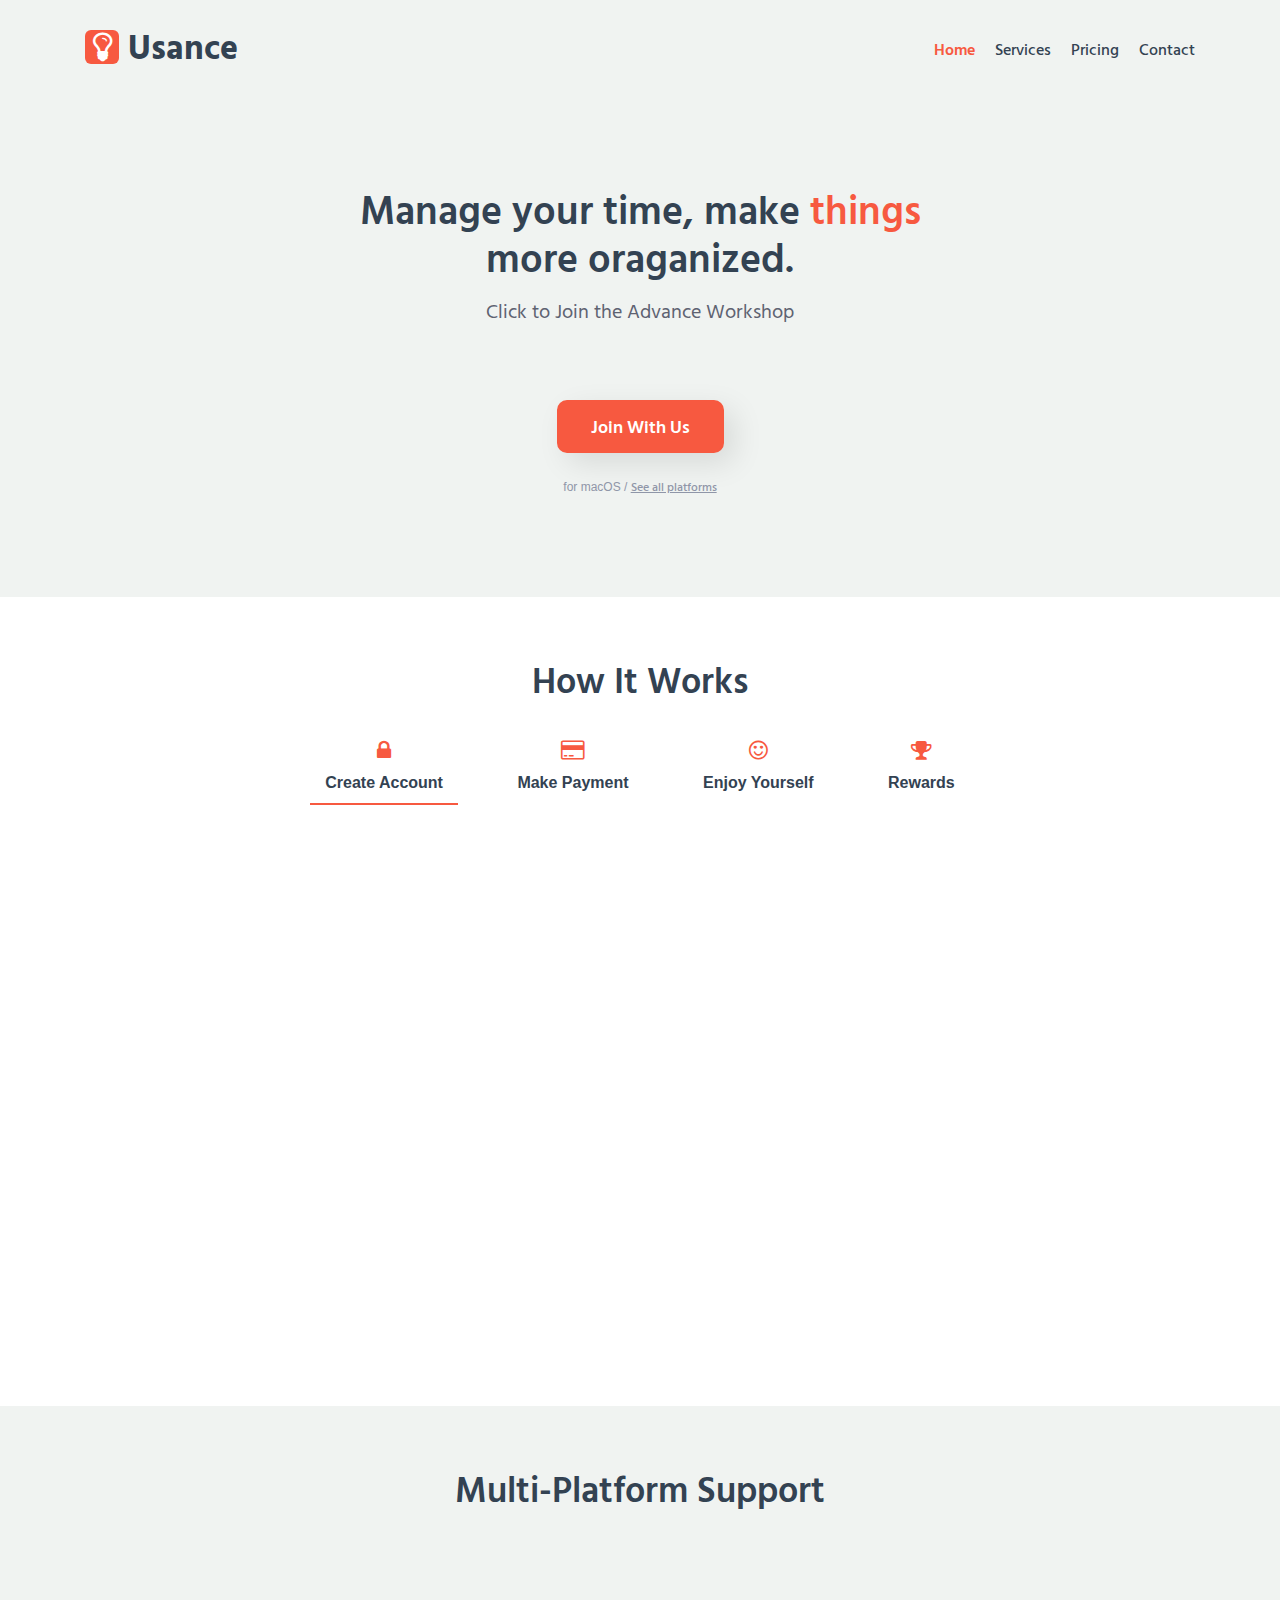
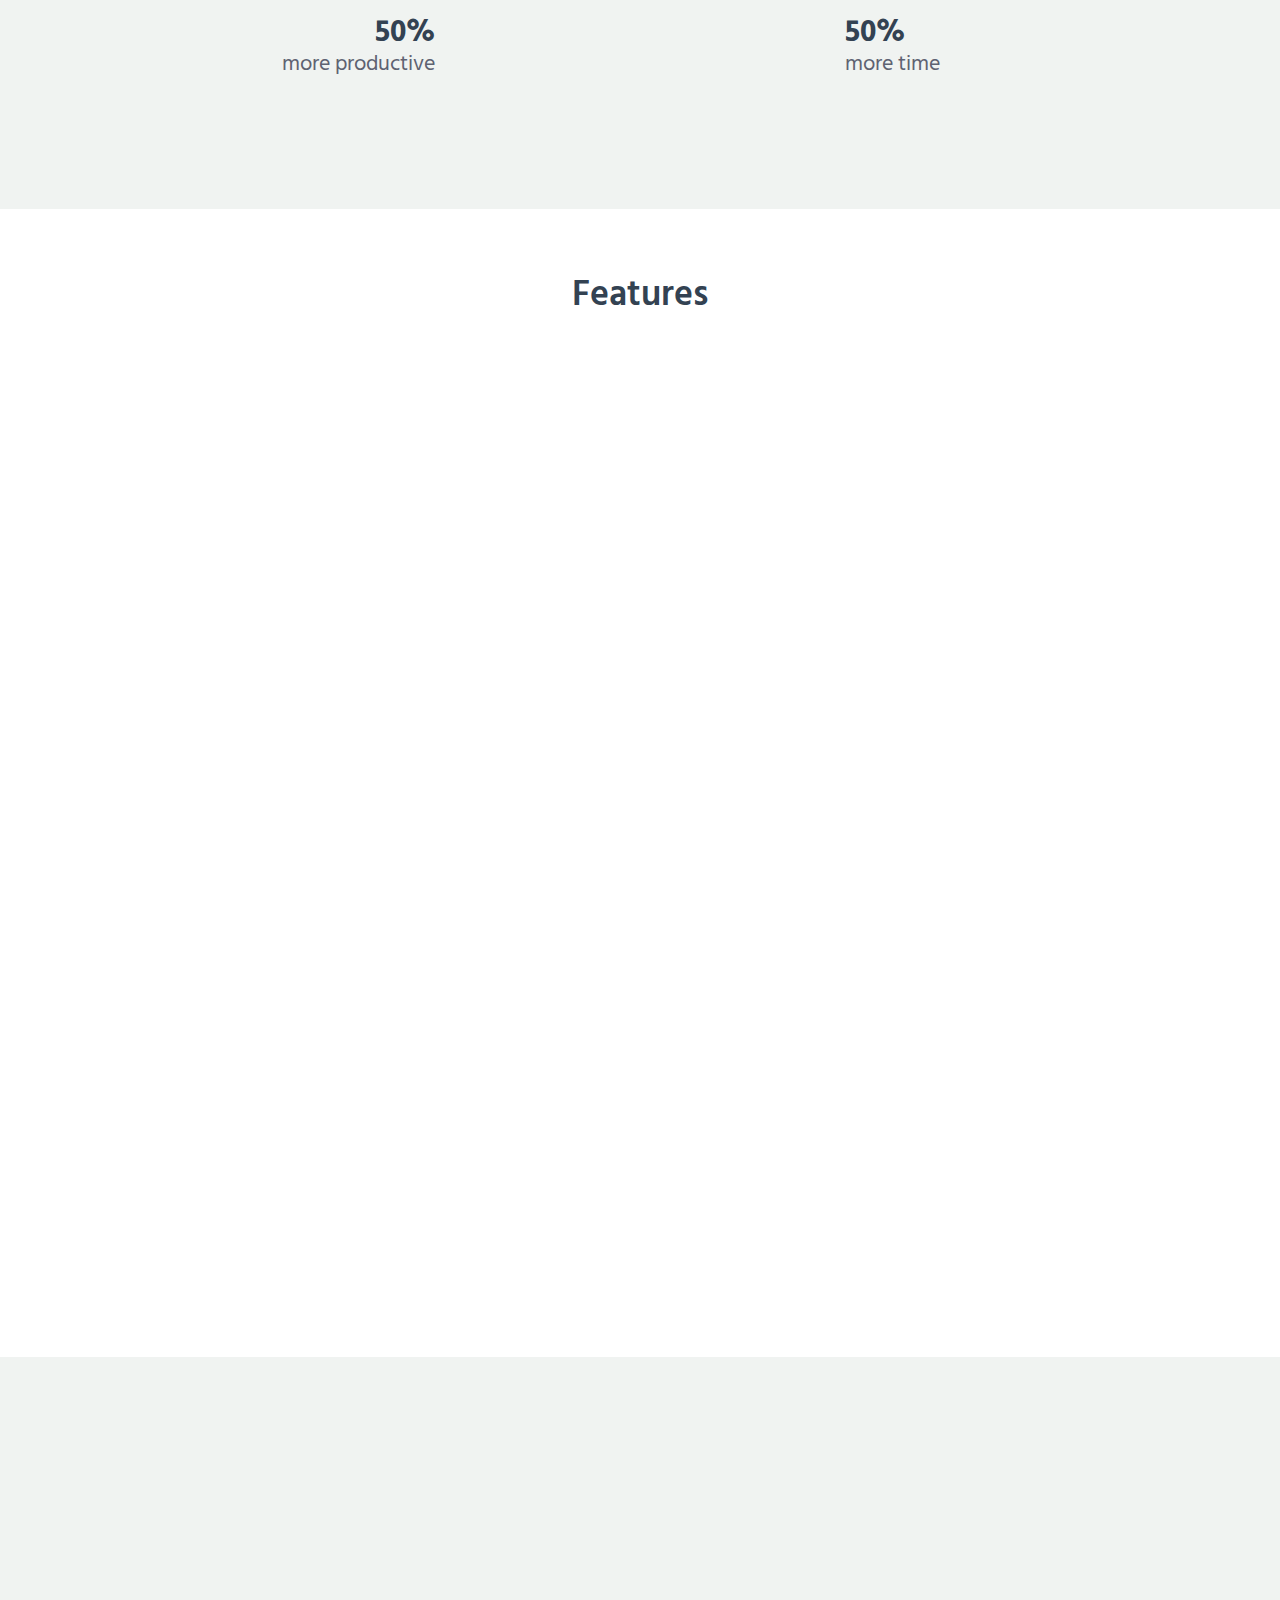
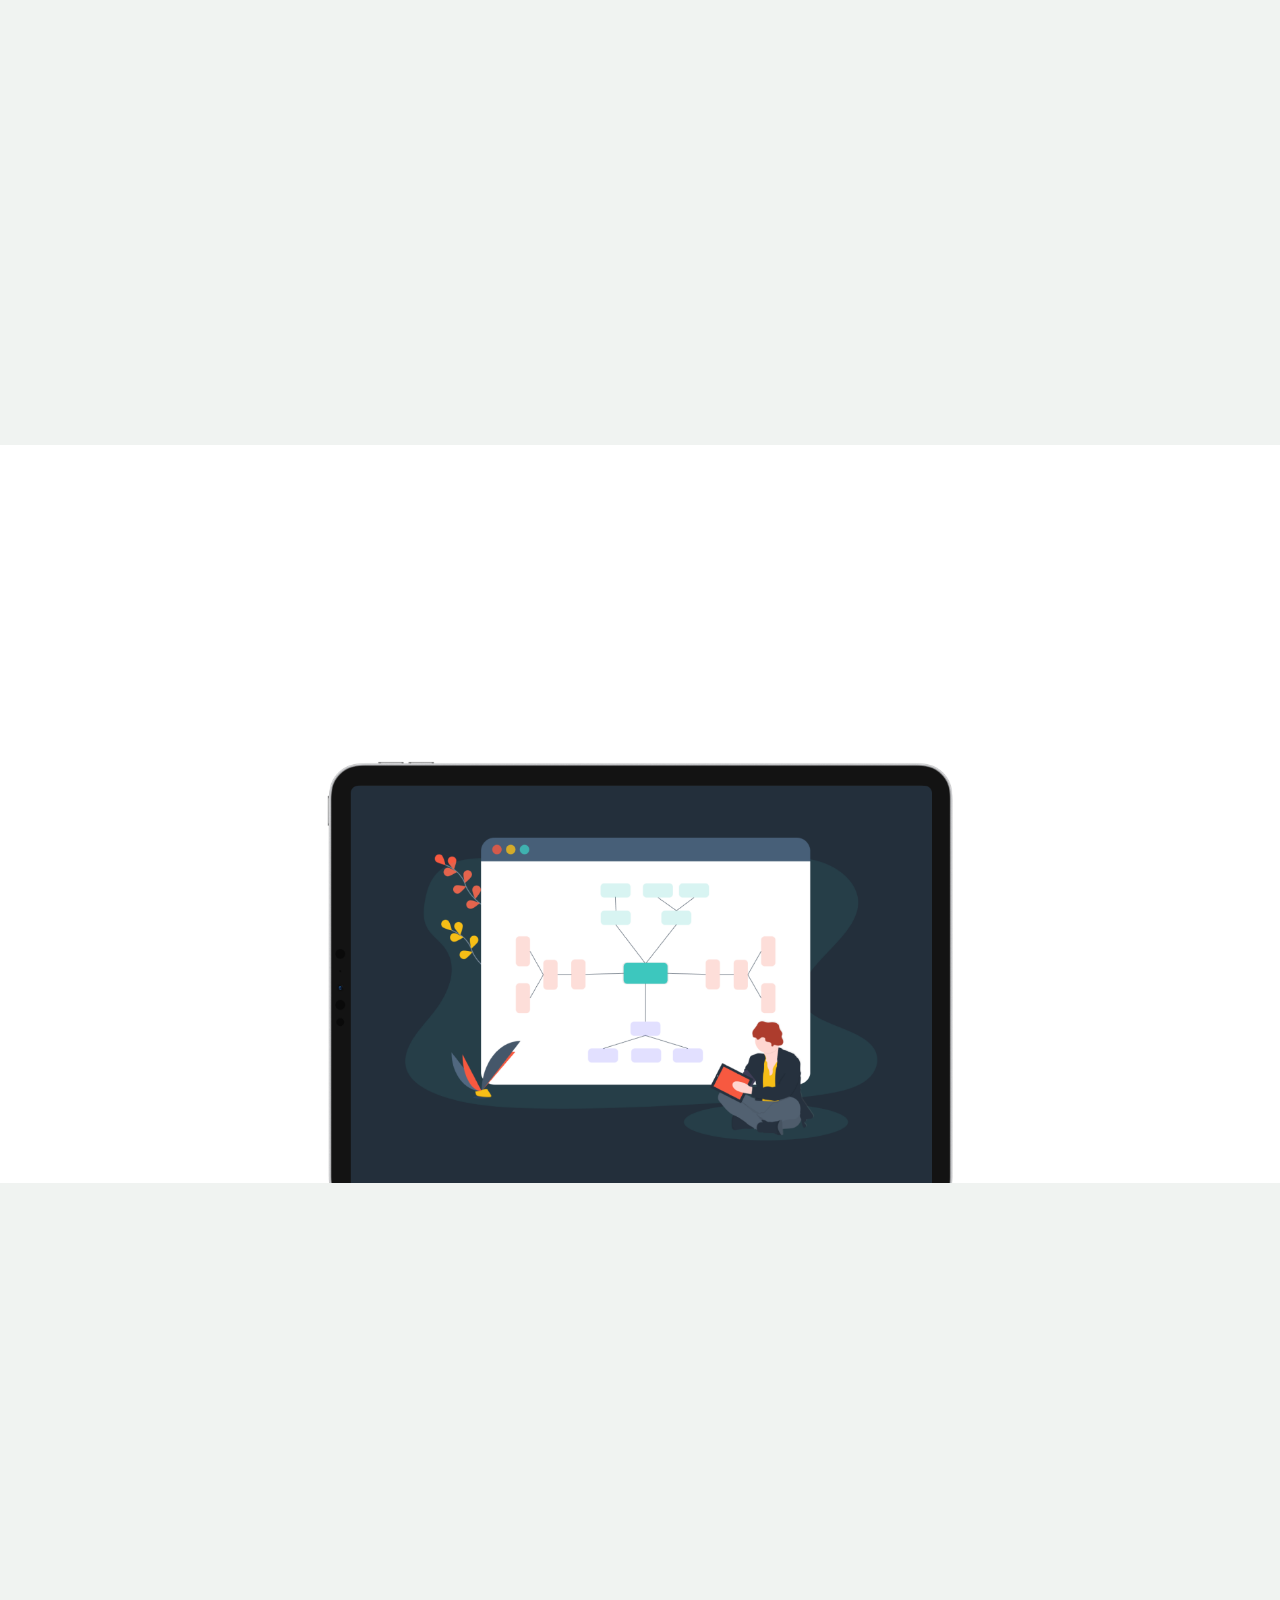
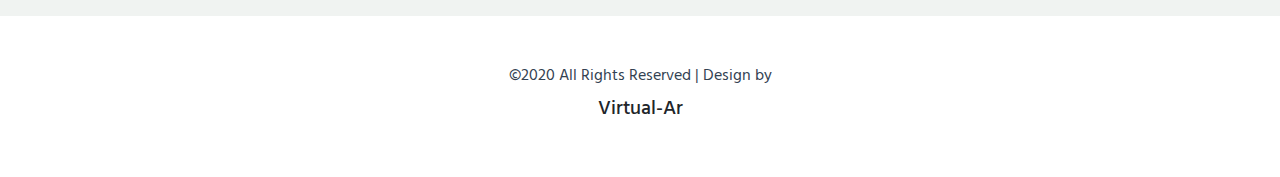
==== commit 0615c226: "footer update" ====
--- a/index.html
+++ b/index.html
@@ -9,7 +9,7 @@
 	<!-- Required meta tags -->
 	<meta charset="utf-8">
 	<meta name="viewport" content="width=device-width, initial-scale=1, shrink-to-fit=no">
-	<title>Usance a Corporate Category Bootstrap Responsive Website Template | Home :: W3layouts</title>
+	<title>Virtual-Ar / Akhil roshan.k </title>
 	<!-- Template CSS -->
 	<link rel="stylesheet" href="assets/css/style-starter.css">
 	<!-- Template CSS -->
@@ -287,14 +287,7 @@
 		<div class="footer-content py-lg-5 py-4 text-center">
 			<div class="container">
 				<div class="copy-right">
-					<h6>Made with <span class="fa fa-heart" aria-hidden="true"></span> love Designed by <a
-						href="https://w3layouts.com">W3layouts</a> </h6>
-					<ul class="footer-gd-16">
-						<li>© 2020 Usance. </li>
-						<li><a href="#">Support</a></li>
-						<li><a href="#">Privacy</a></li>
-						<li><a href="#">Terms</a></li>
-					</ul>
+					<h6>©2020 All Rights Reserved | Design by </h6><a	href="https://w3layouts.com"></a> <h5>Virtual-Ar</h5>
 				</div>
 				<button onclick="topFunction()" id="movetop" title="Go to top">
 					<span class="fa fa-angle-up"></span>
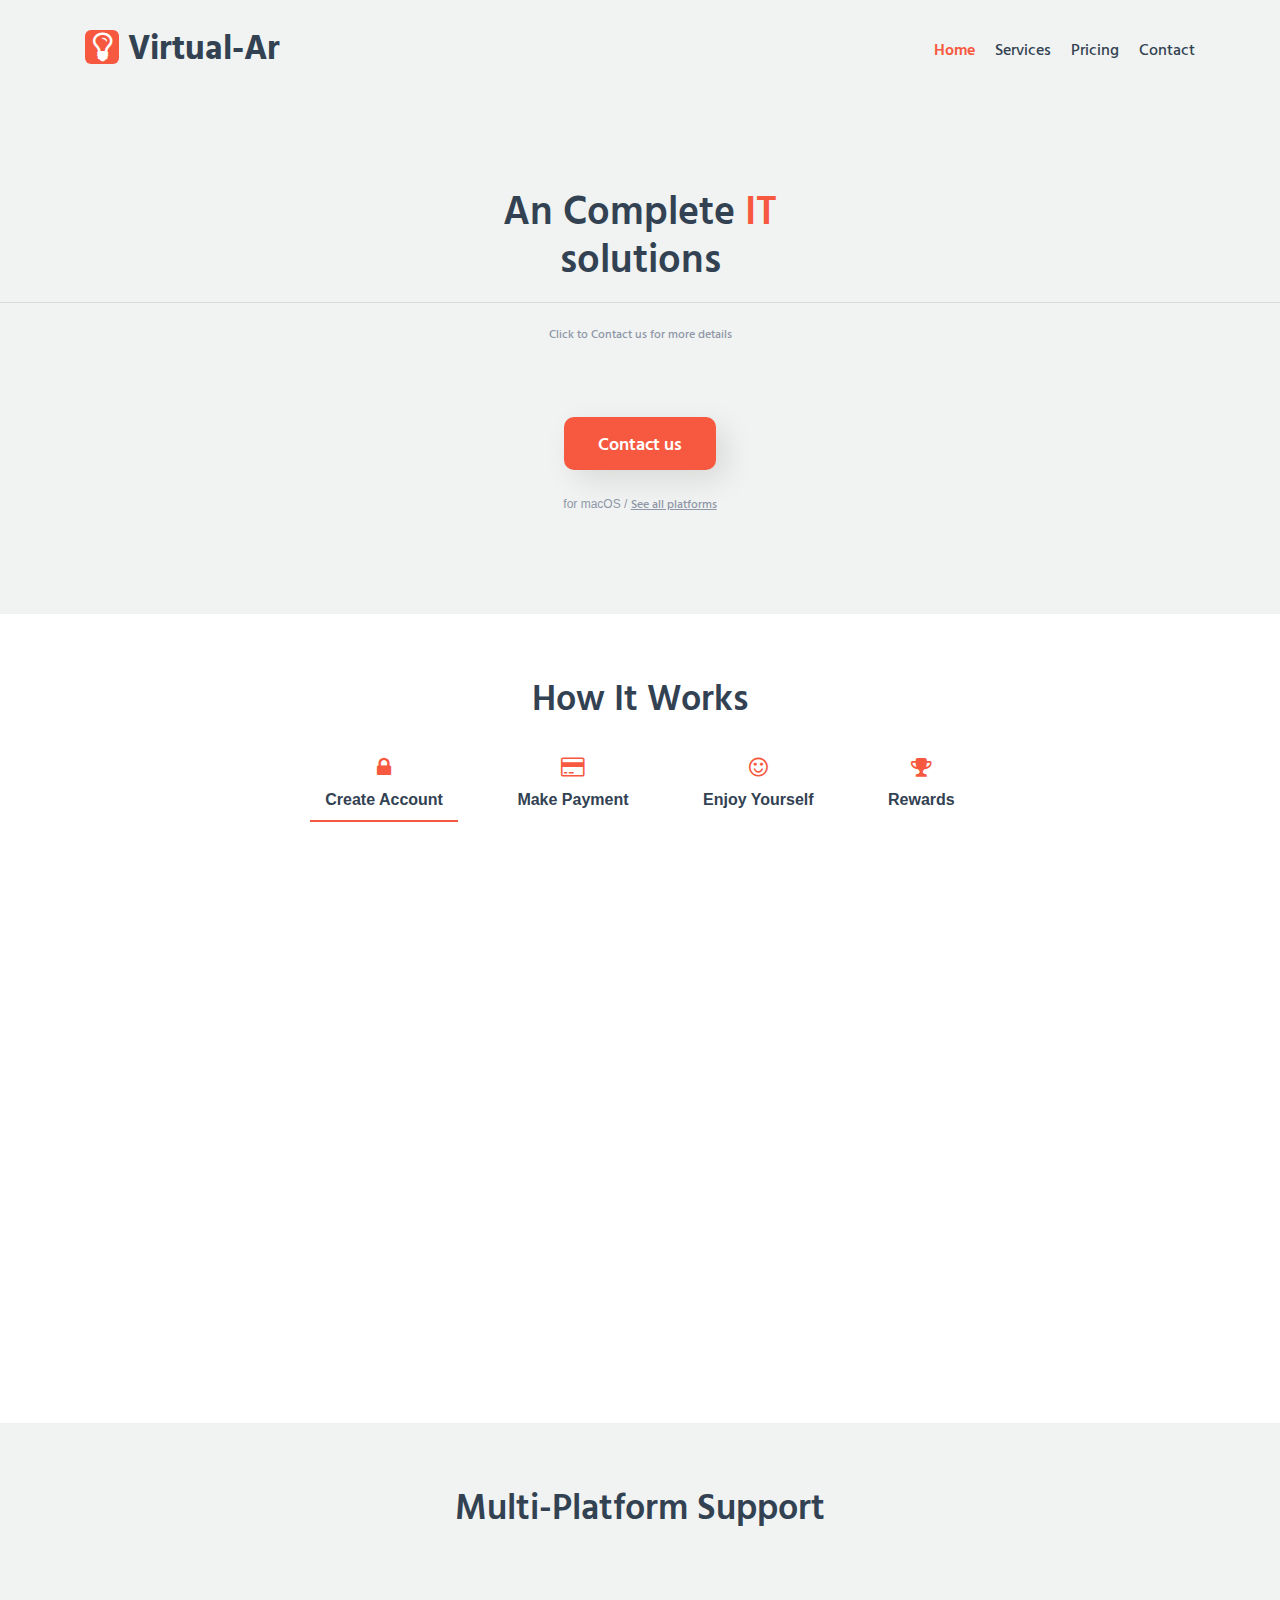
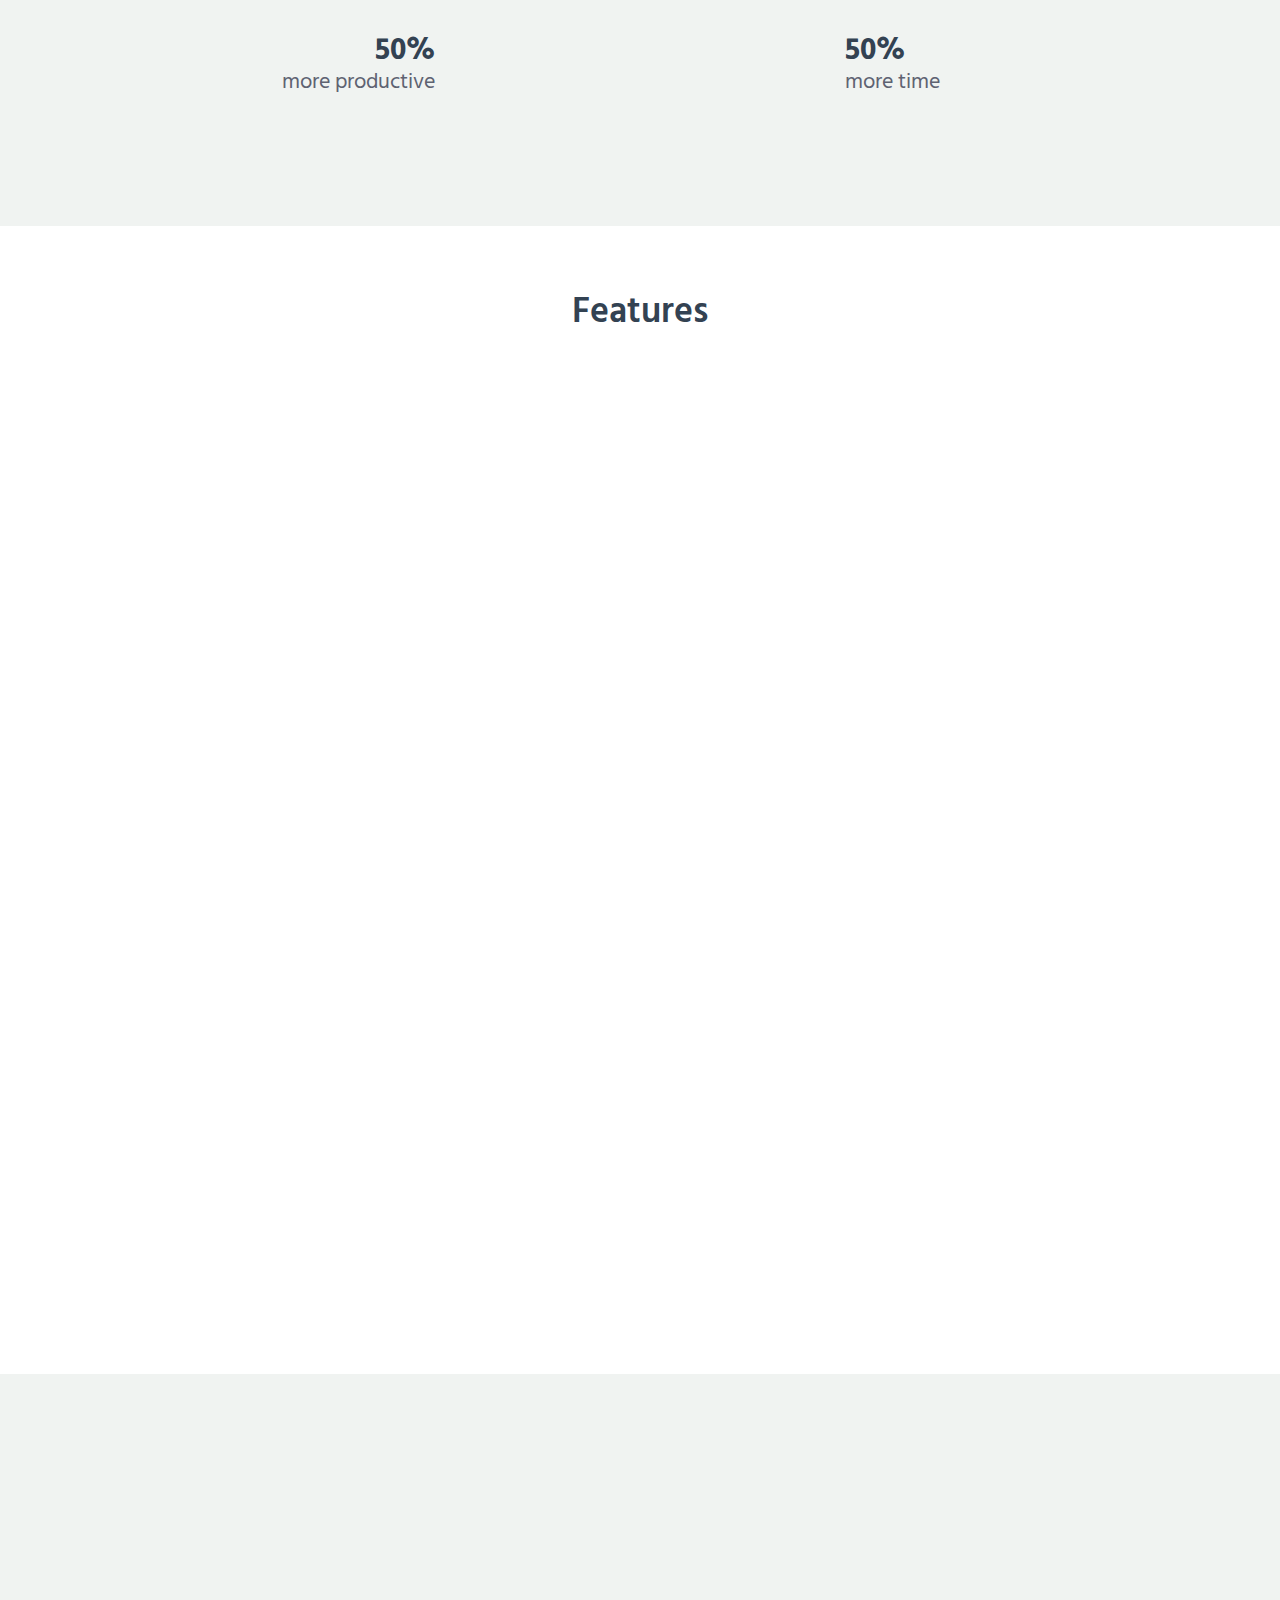
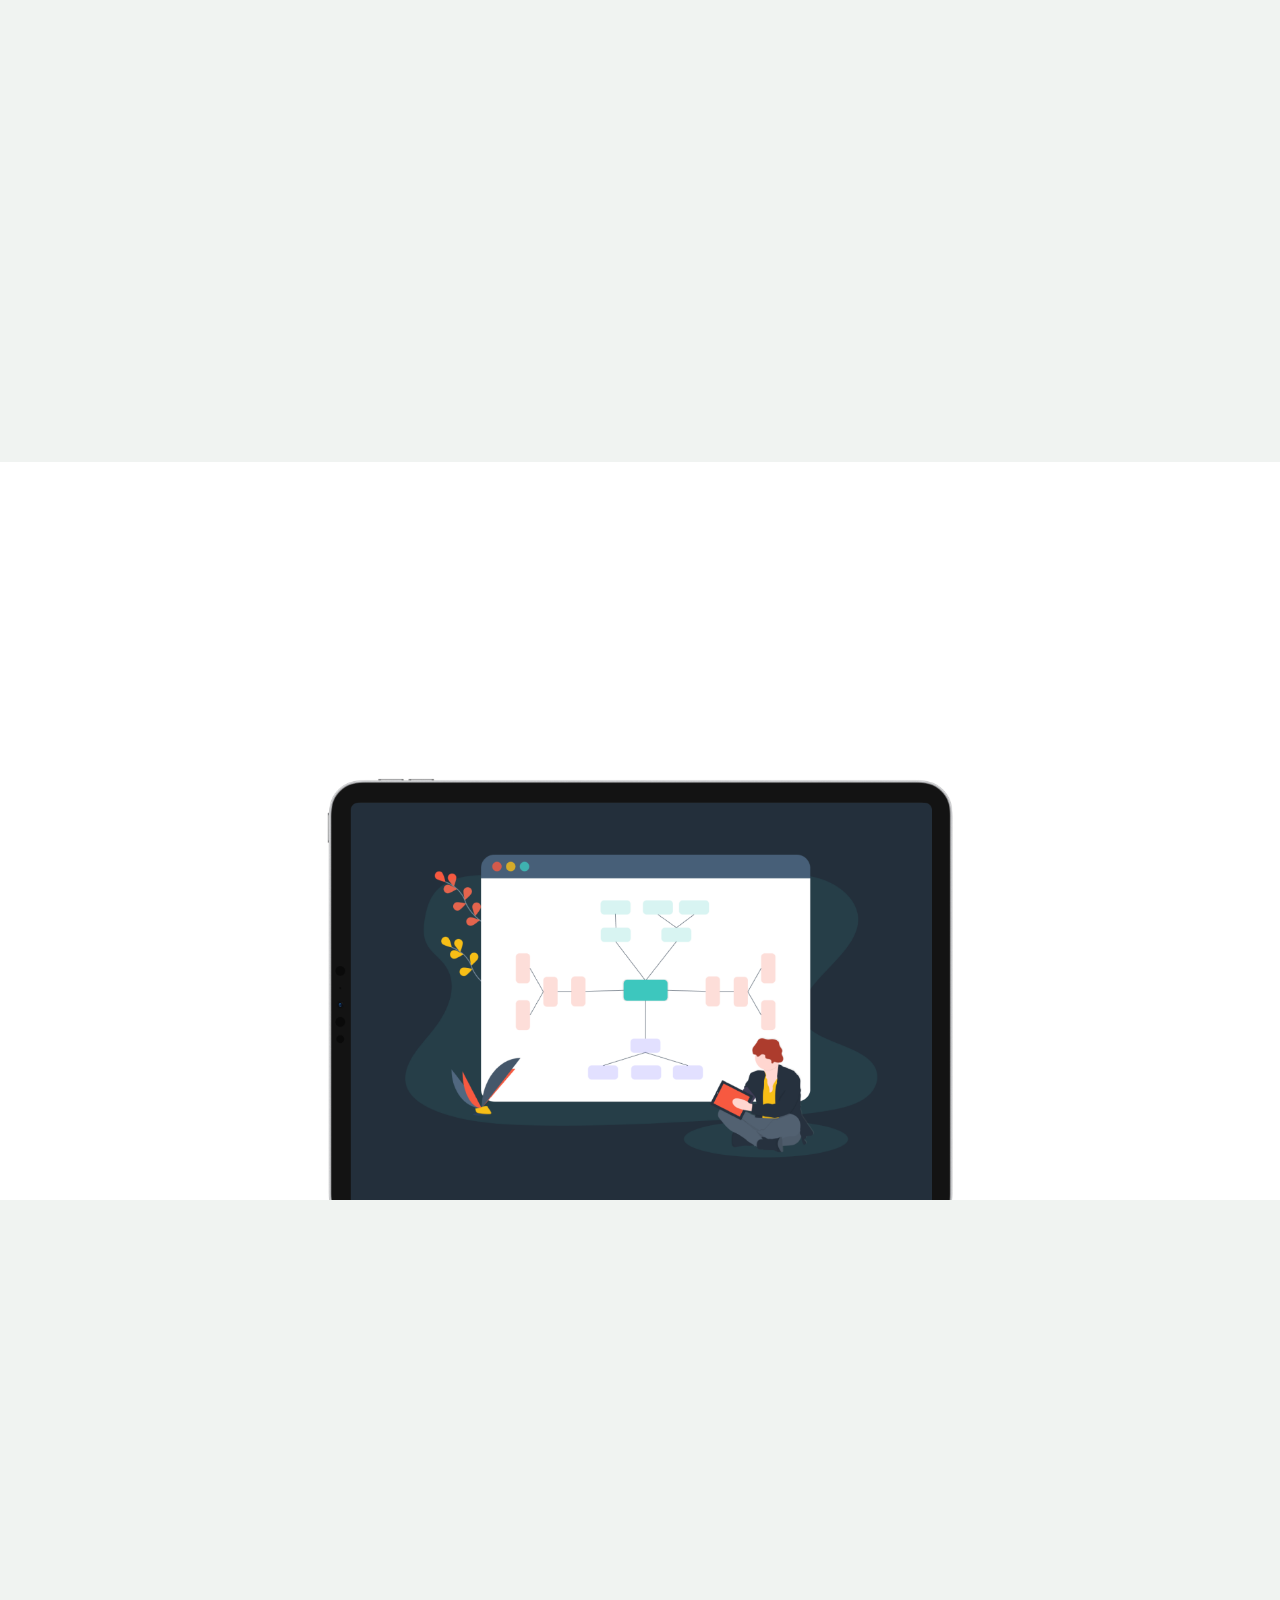
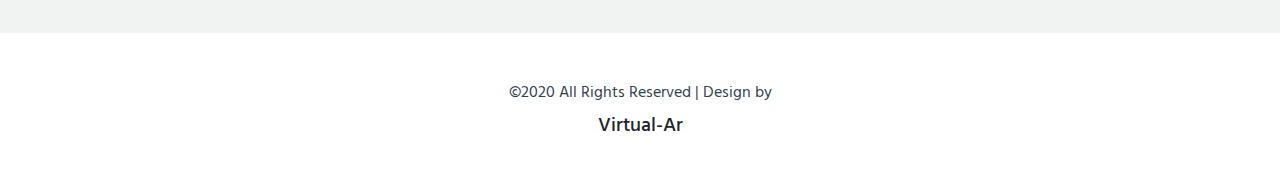
==== commit 951e31f0: "text" ====
--- a/index.html
+++ b/index.html
@@ -25,7 +25,7 @@
 			<div class="container">
 				<nav class="navbar navbar-expand-lg navbar-dark stroke">
 					<a class="navbar-brand" href="index.html">
-						<span class="fa fa-lightbulb-o"></span> Usance
+						<span class="fa fa-lightbulb-o"></span> virtual-Ar
 					</a>
 					<button class="navbar-toggler bg-gradient" type="button" data-toggle="collapse"
 						data-target="#navbarTogglerDemo02" aria-controls="navbarTogglerDemo02" aria-expanded="false"
@@ -60,11 +60,11 @@
 
 		<!--/banner-content-->
 		<div class="bannerhny-content text-center">
-			<h3 data-aos="fade-up">Manage your time,
-				make <span>things</span><br> more oraganized.</h3>
-			<h6 data-aos="fade-up">Click to Join the Advance Workshop</h6>
+			<h3 data-aos="fade-up">An Complete             <span>IT</span><br> solutions</h3> <hr>
+		
+			<h6 data-aos="fade-up"><small>Click to Contact us for more details</small></h6>
 			<div class="banner-button" data-aos="fade-down">
-				<a href="contact.html" class="btn">Join With Us</a><small>for macOS / <a href="#">See all
+				<a href="contact.html" class="btn">Contact us</a><small>for macOS / <a href="#">See all
 						platforms</a></small>
 			</div>
 		</div>
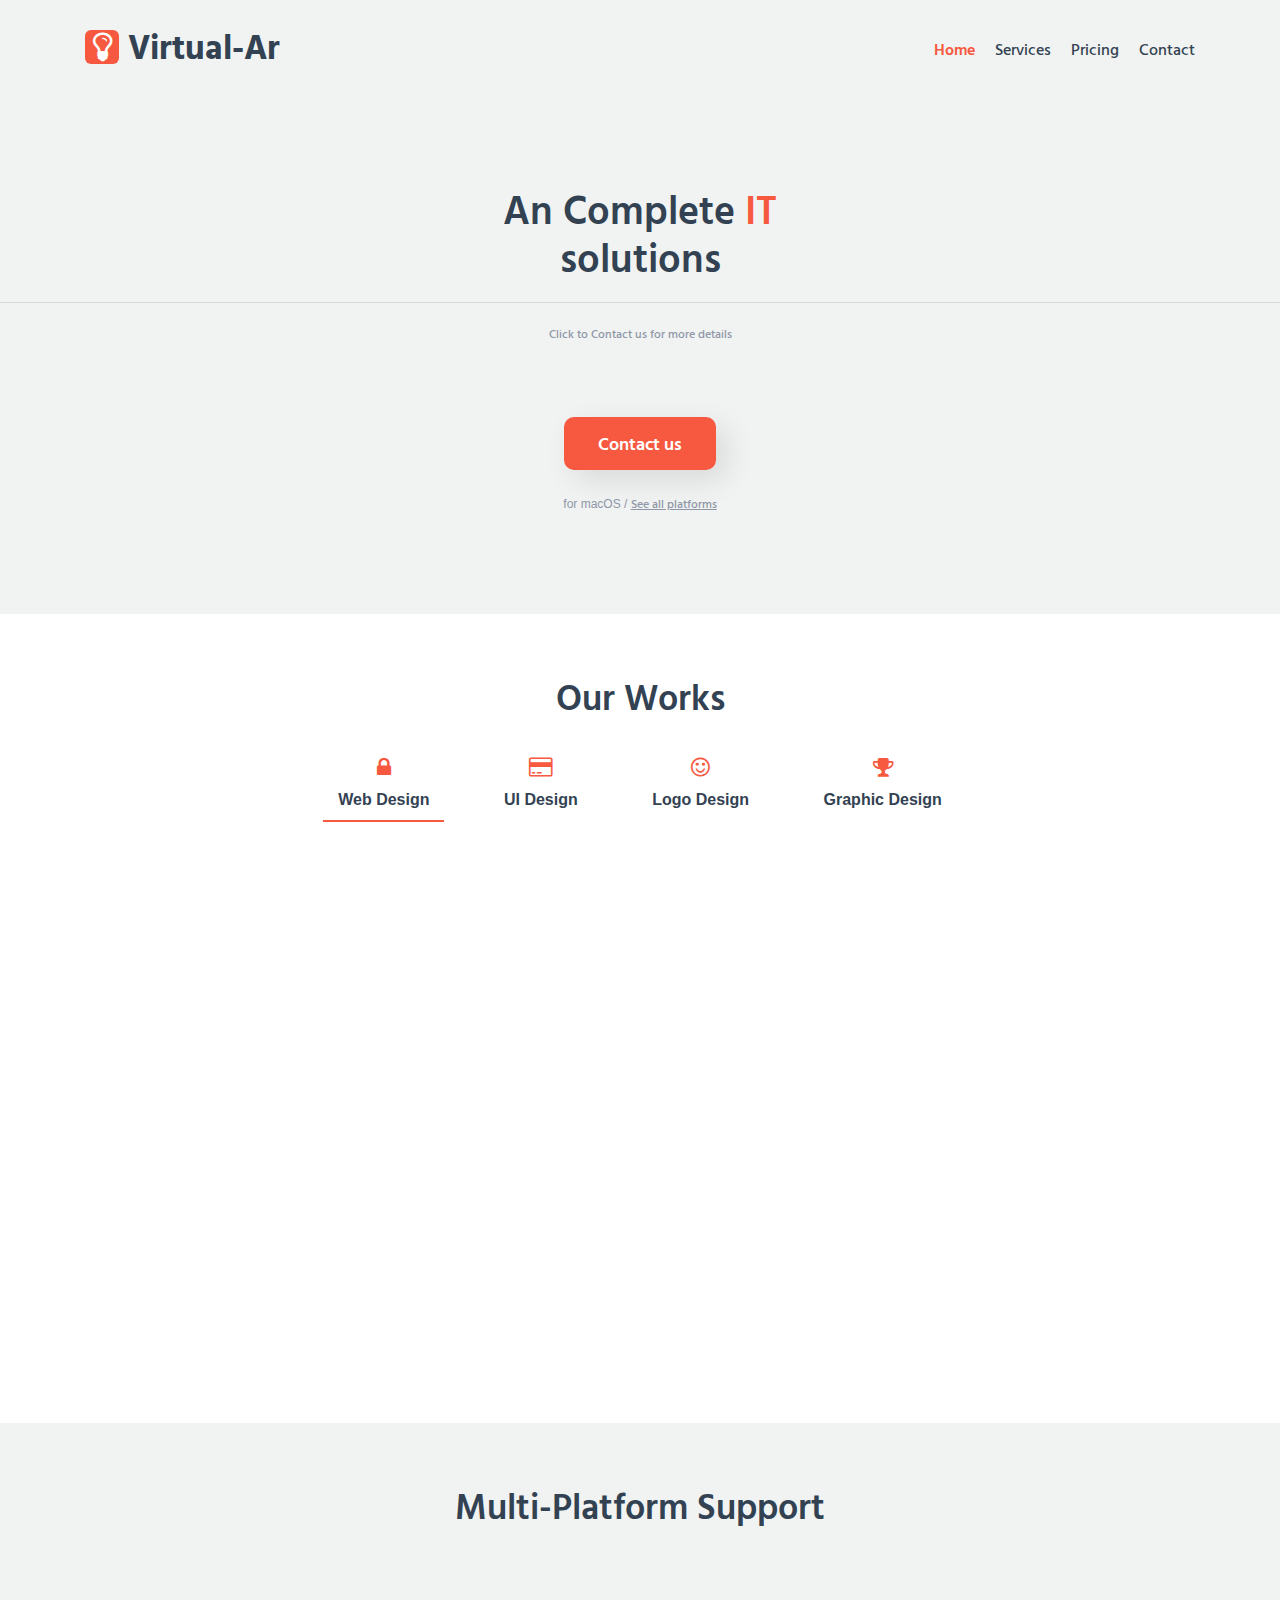
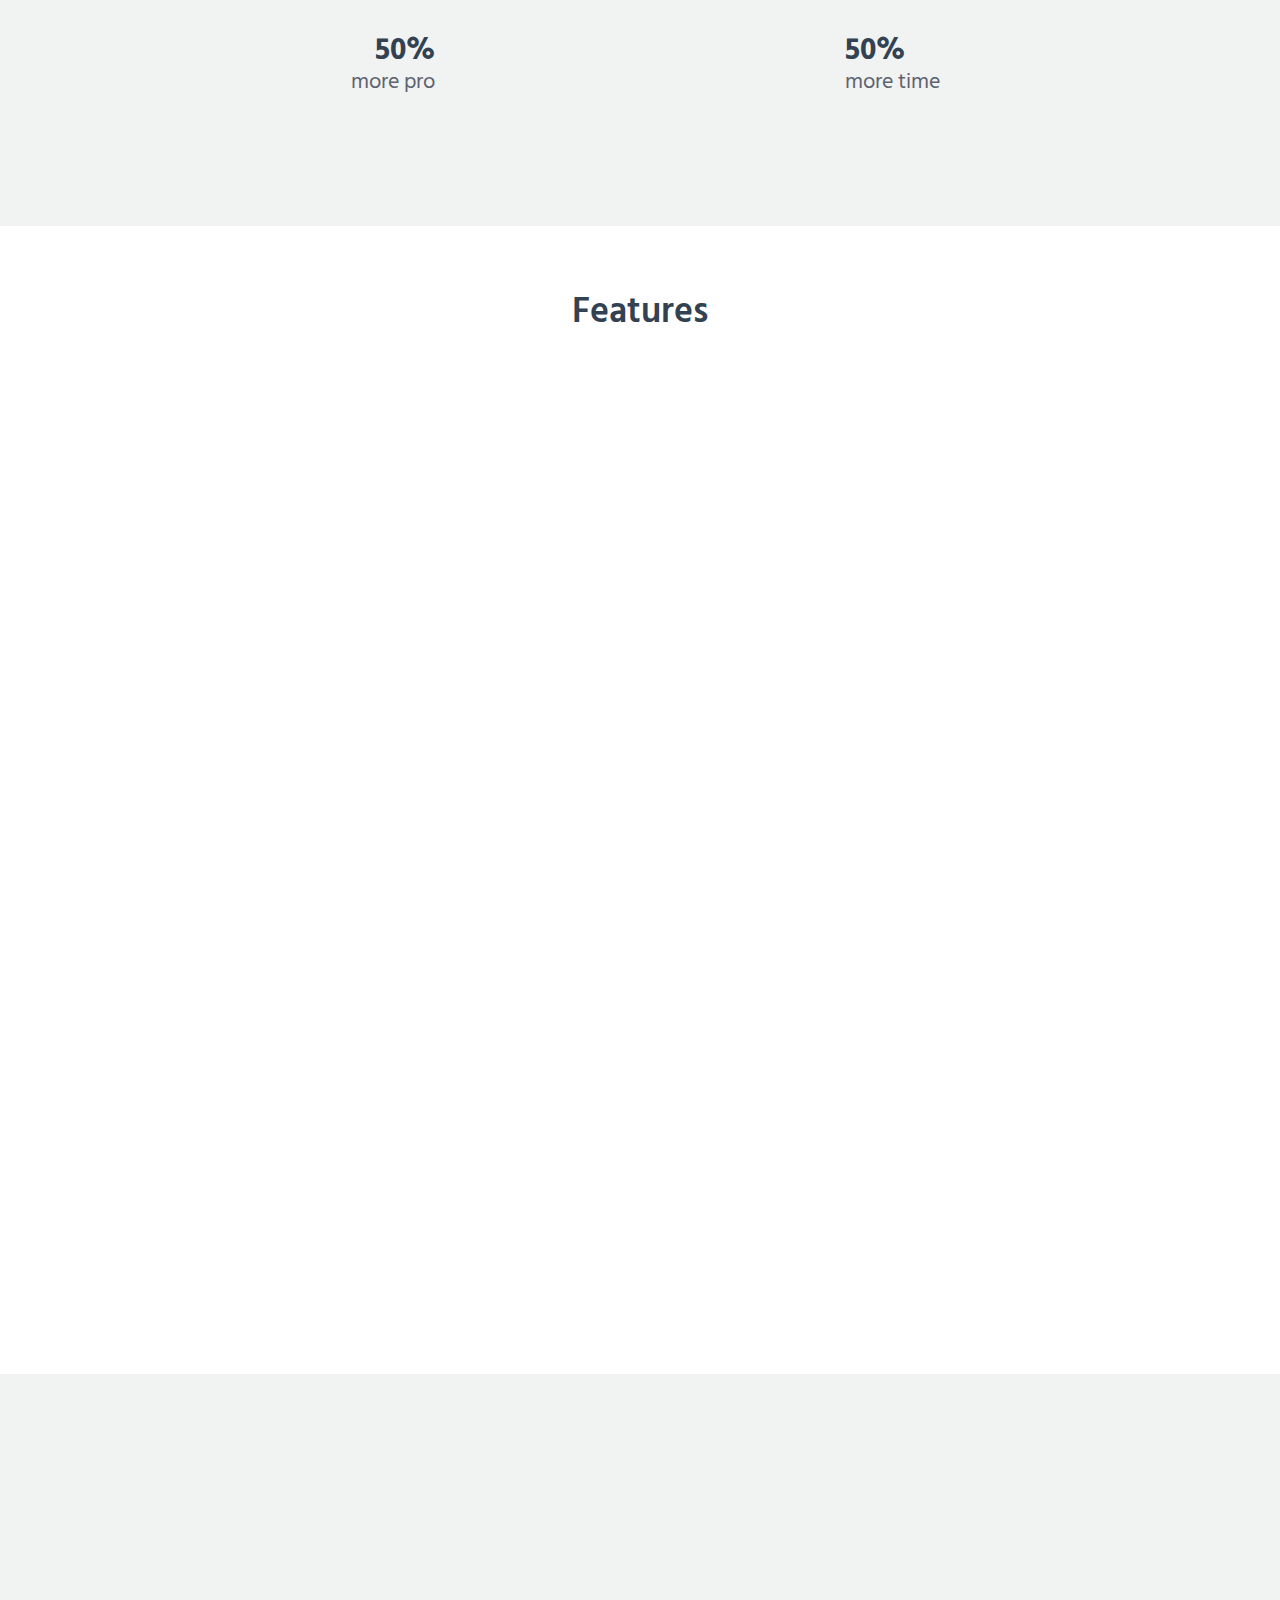
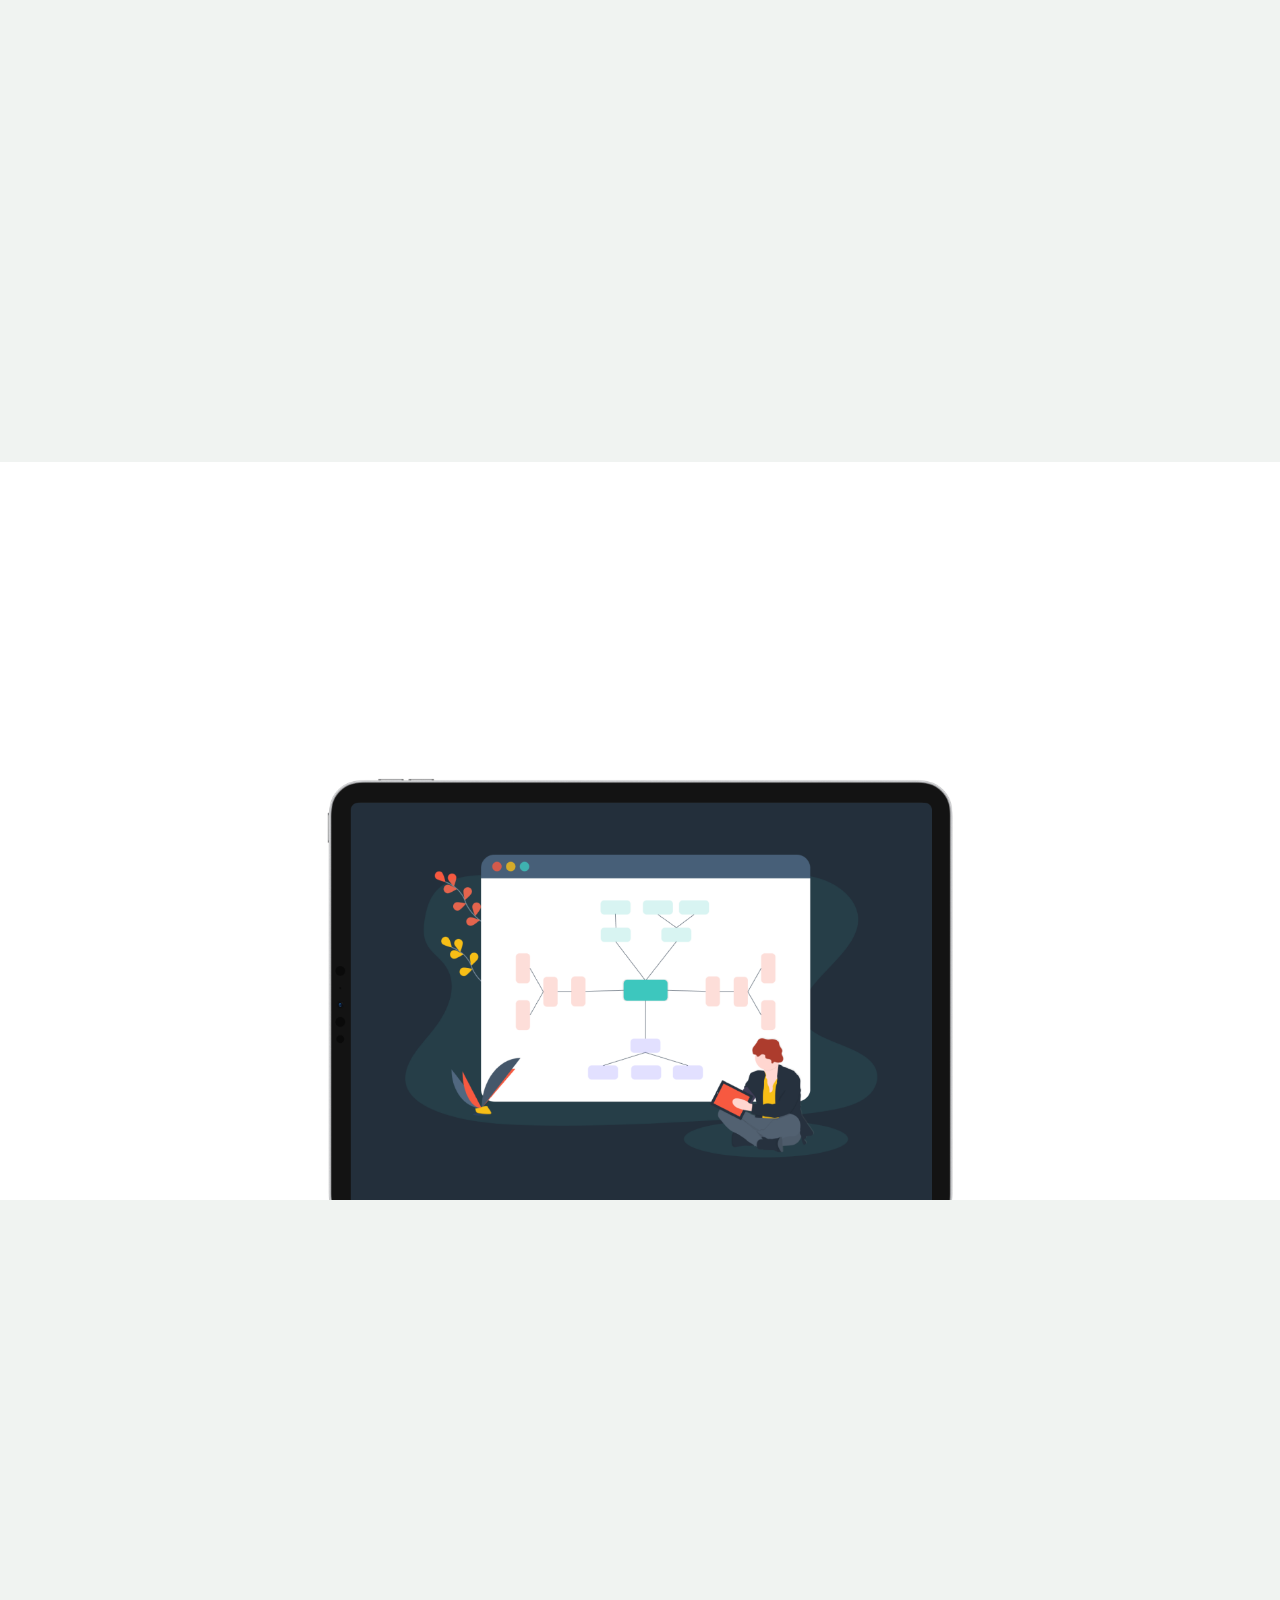
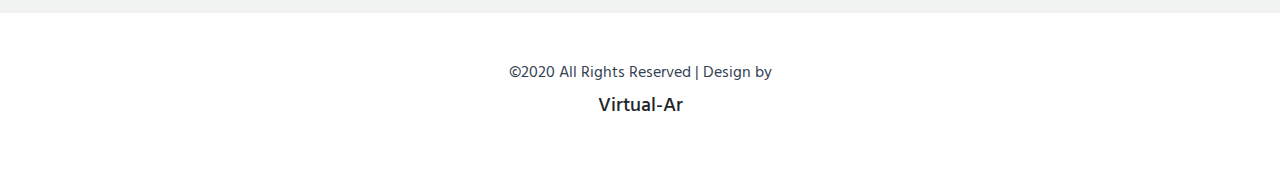
==== commit 6ca2adf9: "selection text changed" ====
--- a/index.html
+++ b/index.html
@@ -78,21 +78,20 @@
 			<div class="container pt-lg-3">
 
 				<h3 class="hny-title text-center">
-					How it Works </h3>
+					Our Works </h3>
 				<div class="content-info-tabs mt-4">
 					<div class="tab-main mx-auto text-md-center">
 
 						<input id="tab1" type="radio" name="tabs" checked>
-						<label for="tab1"><span class="fa fa-lock" aria-hidden="true"></span> Create Account</label>
+						<label for="tab1"><span class="fa fa-lock" aria-hidden="true"></span> Web Design </label>
 
 						<input id="tab2" type="radio" name="tabs">
-						<label for="tab2"><span class="fa fa-credit-card" aria-hidden="true"></span> Make
-							Payment</label>
+						<label for="tab2"><span class="fa fa-credit-card" aria-hidden="true"></span> UI Design </label>
 
 						<input id="tab3" type="radio" name="tabs">
-						<label for="tab3"><span class="fa fa-smile-o" aria-hidden="true"></span> Enjoy Yourself</label>
+						<label for="tab3"><span class="fa fa-smile-o" aria-hidden="true"></span> Logo Design </label>
 						<input id="tab4" type="radio" name="tabs">
-						<label for="tab4"><span class="fa fa-trophy" aria-hidden="true"></span> Rewards</label>
+						<label for="tab4"><span class="fa fa-trophy" aria-hidden="true"></span> Graphic Design </label>
 						<section id="content1" data-aos="zoom-in">
 							<img src="assets/images/screen-1.png" class="img-fluid" alt="mobile-image">
 						</section>
@@ -121,7 +120,7 @@
 					Multi-platform support </h3>
 				<div class="content-info-in row mt-lg-5 mt-4">
 					<div class="content-gd col-md-4 text-lg-right">
-						<h4><span>50%</span> more productive</h4>
+						<h4><span>50%</span> more pro</h4>
 					</div>
 					<div class="content-gd col-md-4" data-aos="zoom-in">
 						<img src="assets/images/1.png" class="img-fluid" alt="">
@@ -271,10 +270,9 @@
 		<!--/download-->
 		<div class="download-content text-center py-5">
 			<div class="container py-lg-3">
-				<h3 data-aos="fade-up">Usance is free for <span>evaluation</span>.<br> Try today!</h3>
-				<h6 data-aos="fade-up">Click to Download Usance Application</h6>
+				<h3 data-aos="fade-up"><span>Virtual-Ar</span> Here For <br> <span>You..</span> <hr></h3>
 				<div class="banner-button" data-aos="fade-up">
-					<a href="#" class="btn">Download Now</a><small>No <a href="#">signup</a> required.</small>
+					<a href="#" class="btn">Hire Now</a><small>No <a href="#">signup</a> required.</small>
 				</div>
 			</div>
 		</div>
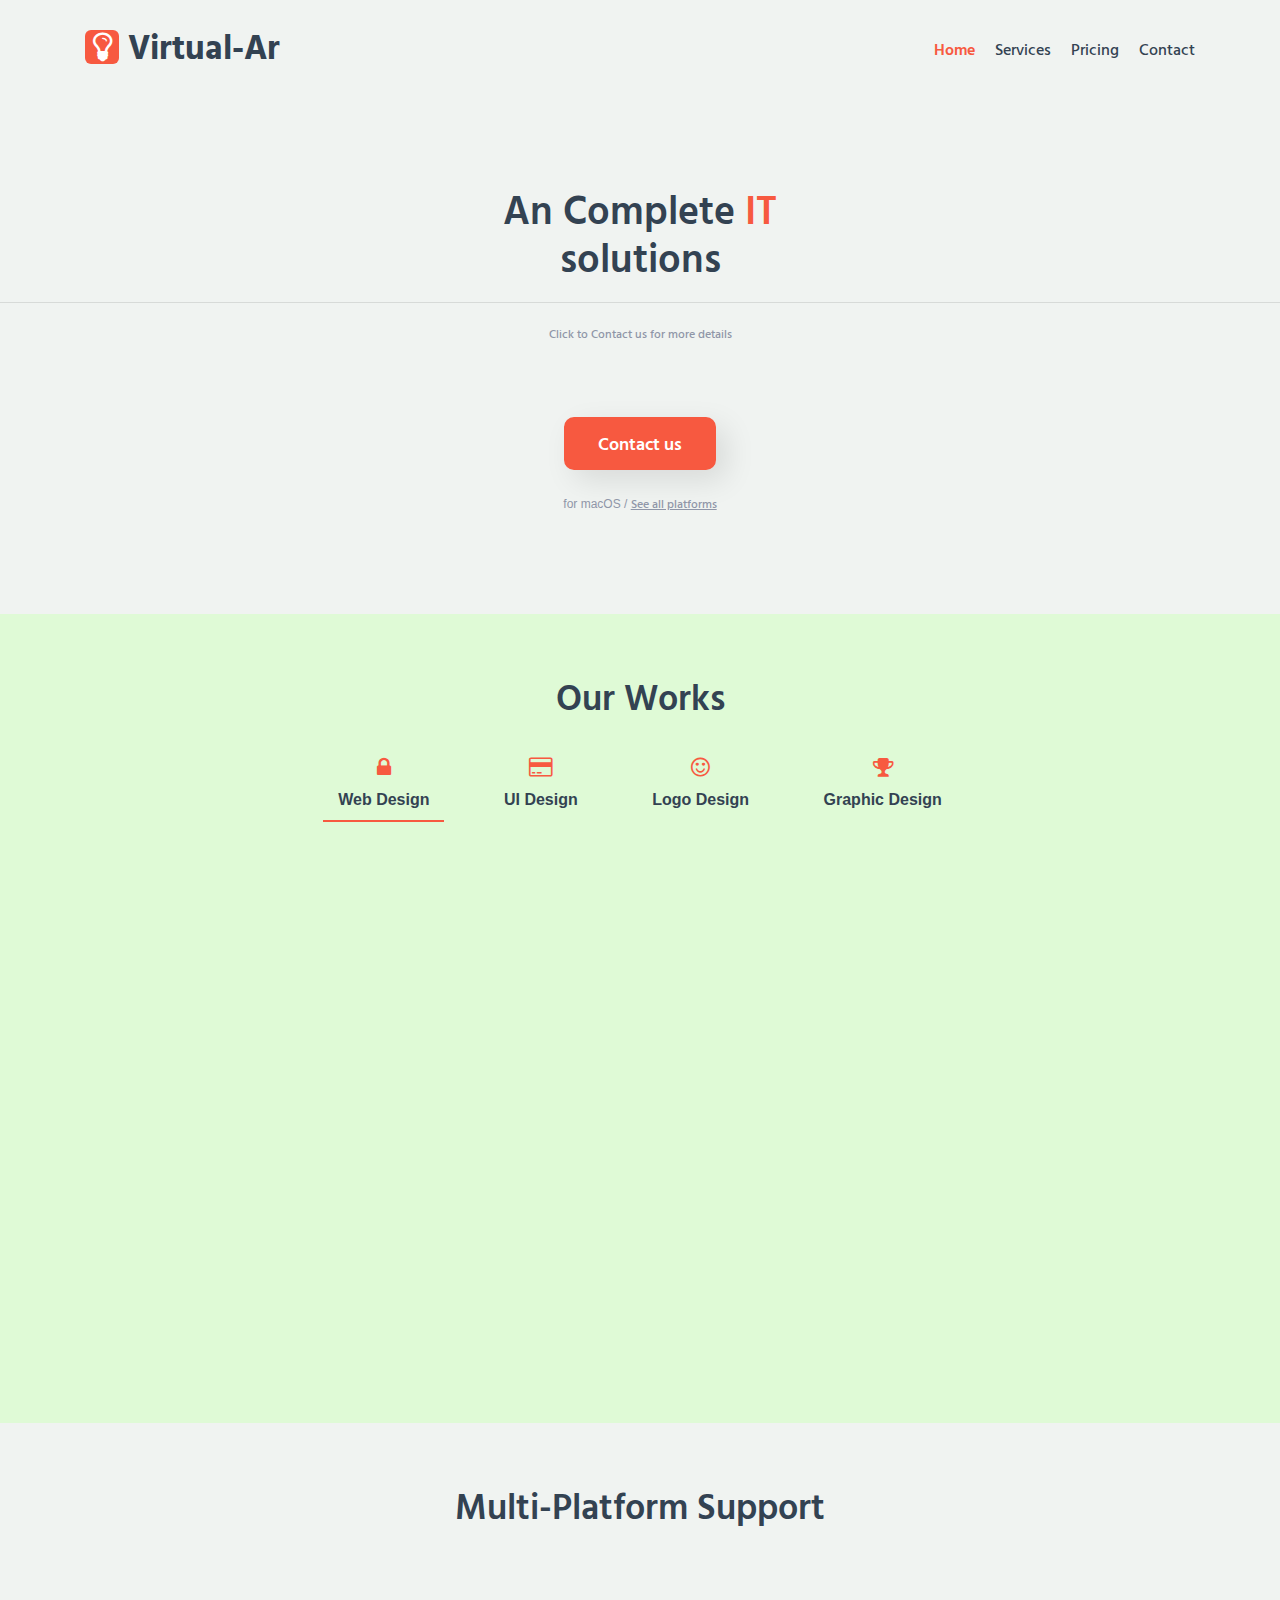
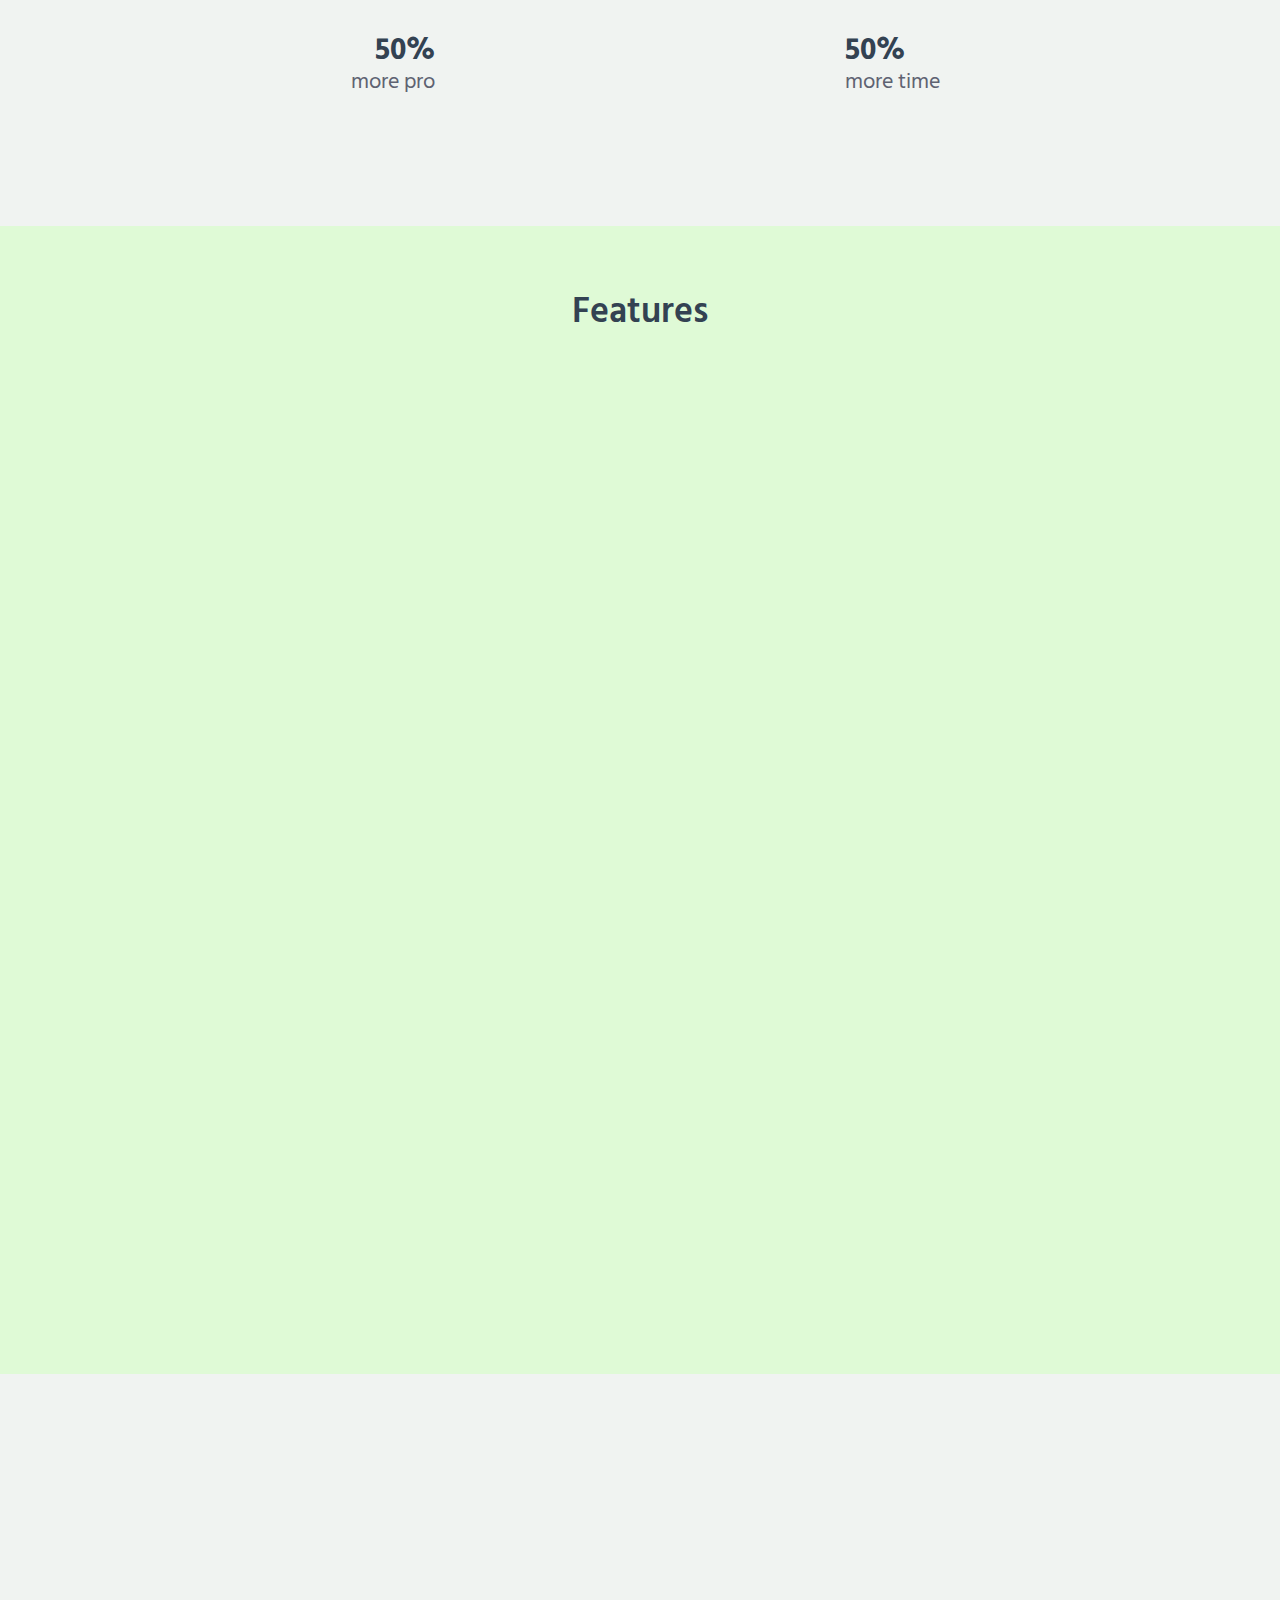
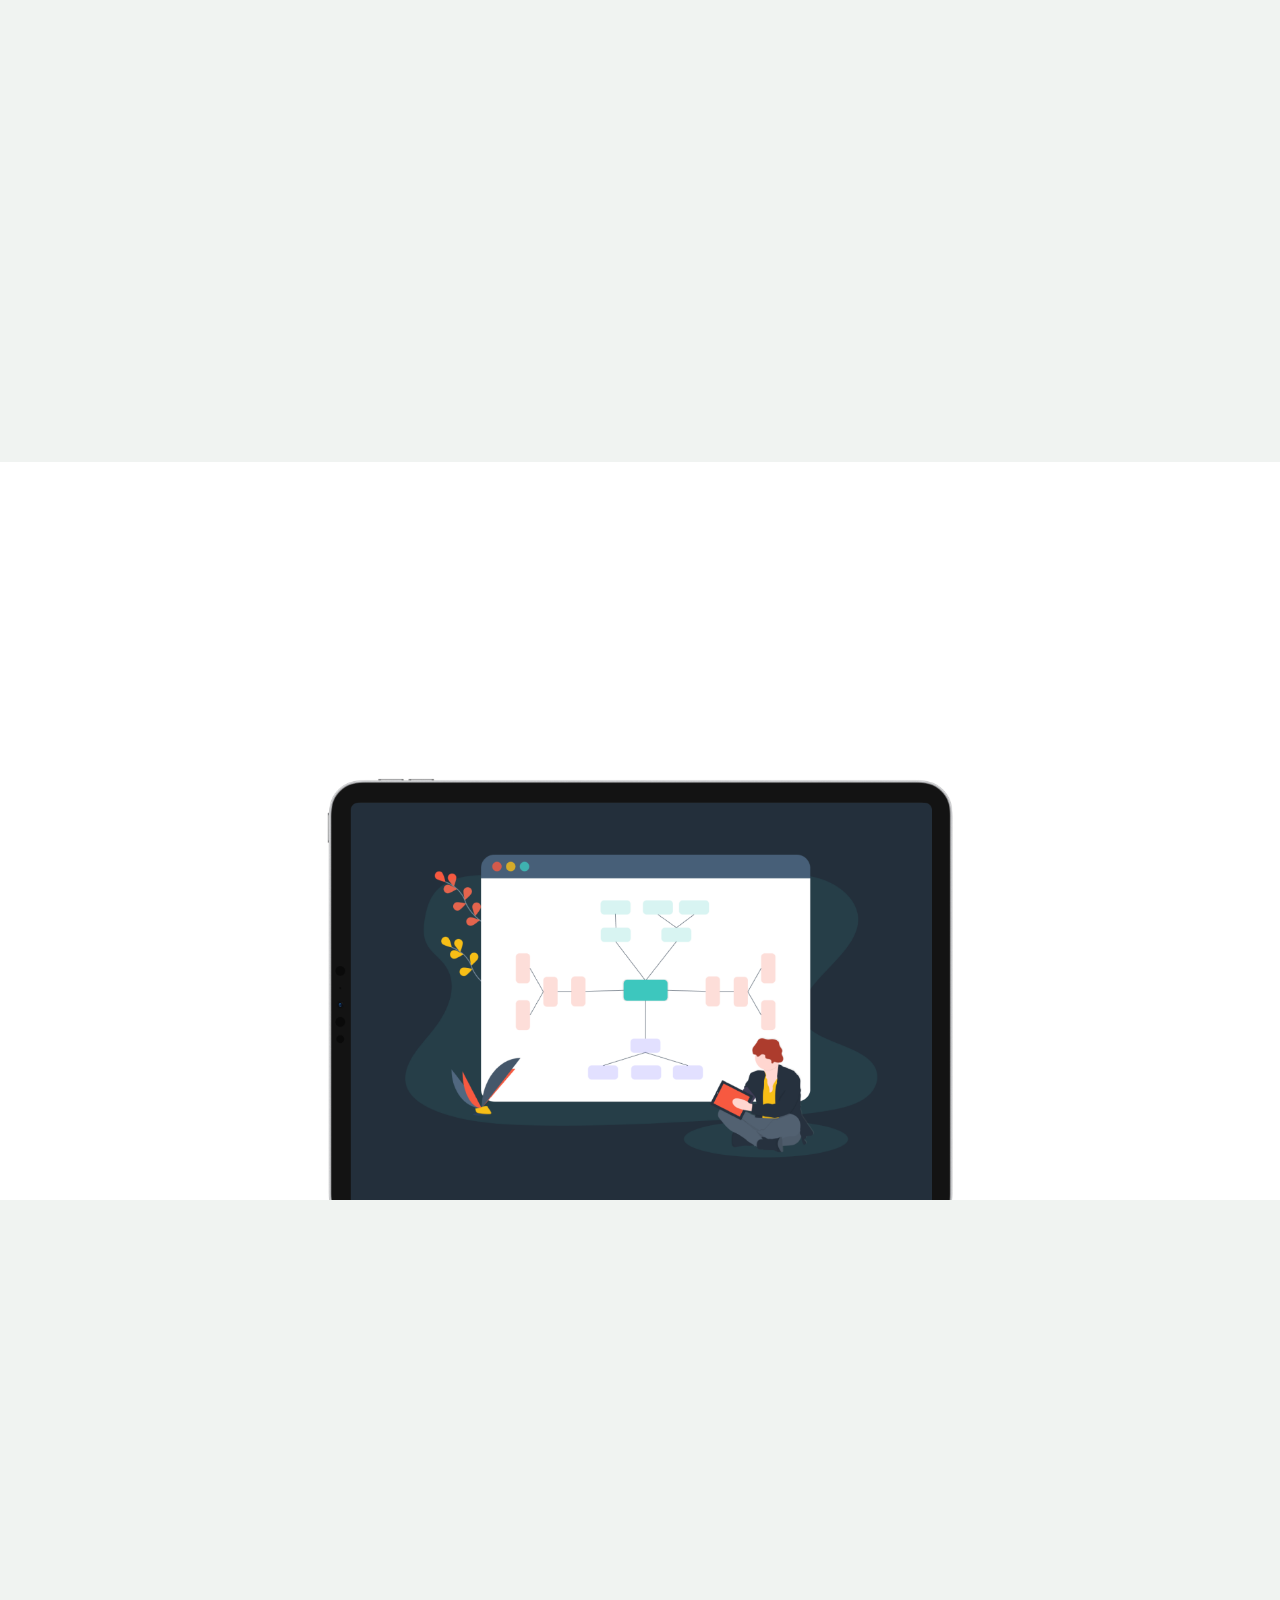
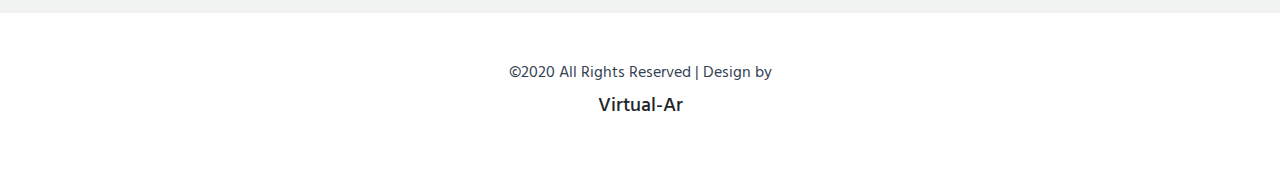
==== commit 936f53f4: "index updated" ====
--- a/index.html
+++ b/index.html
@@ -18,7 +18,7 @@
 
 </head>
 
-<body>
+<body  style="background-color:#dffad6;">
 	<!--/top-header-content-->
 	<div class="template">
 		<header id="site-header" class="fixed-top">
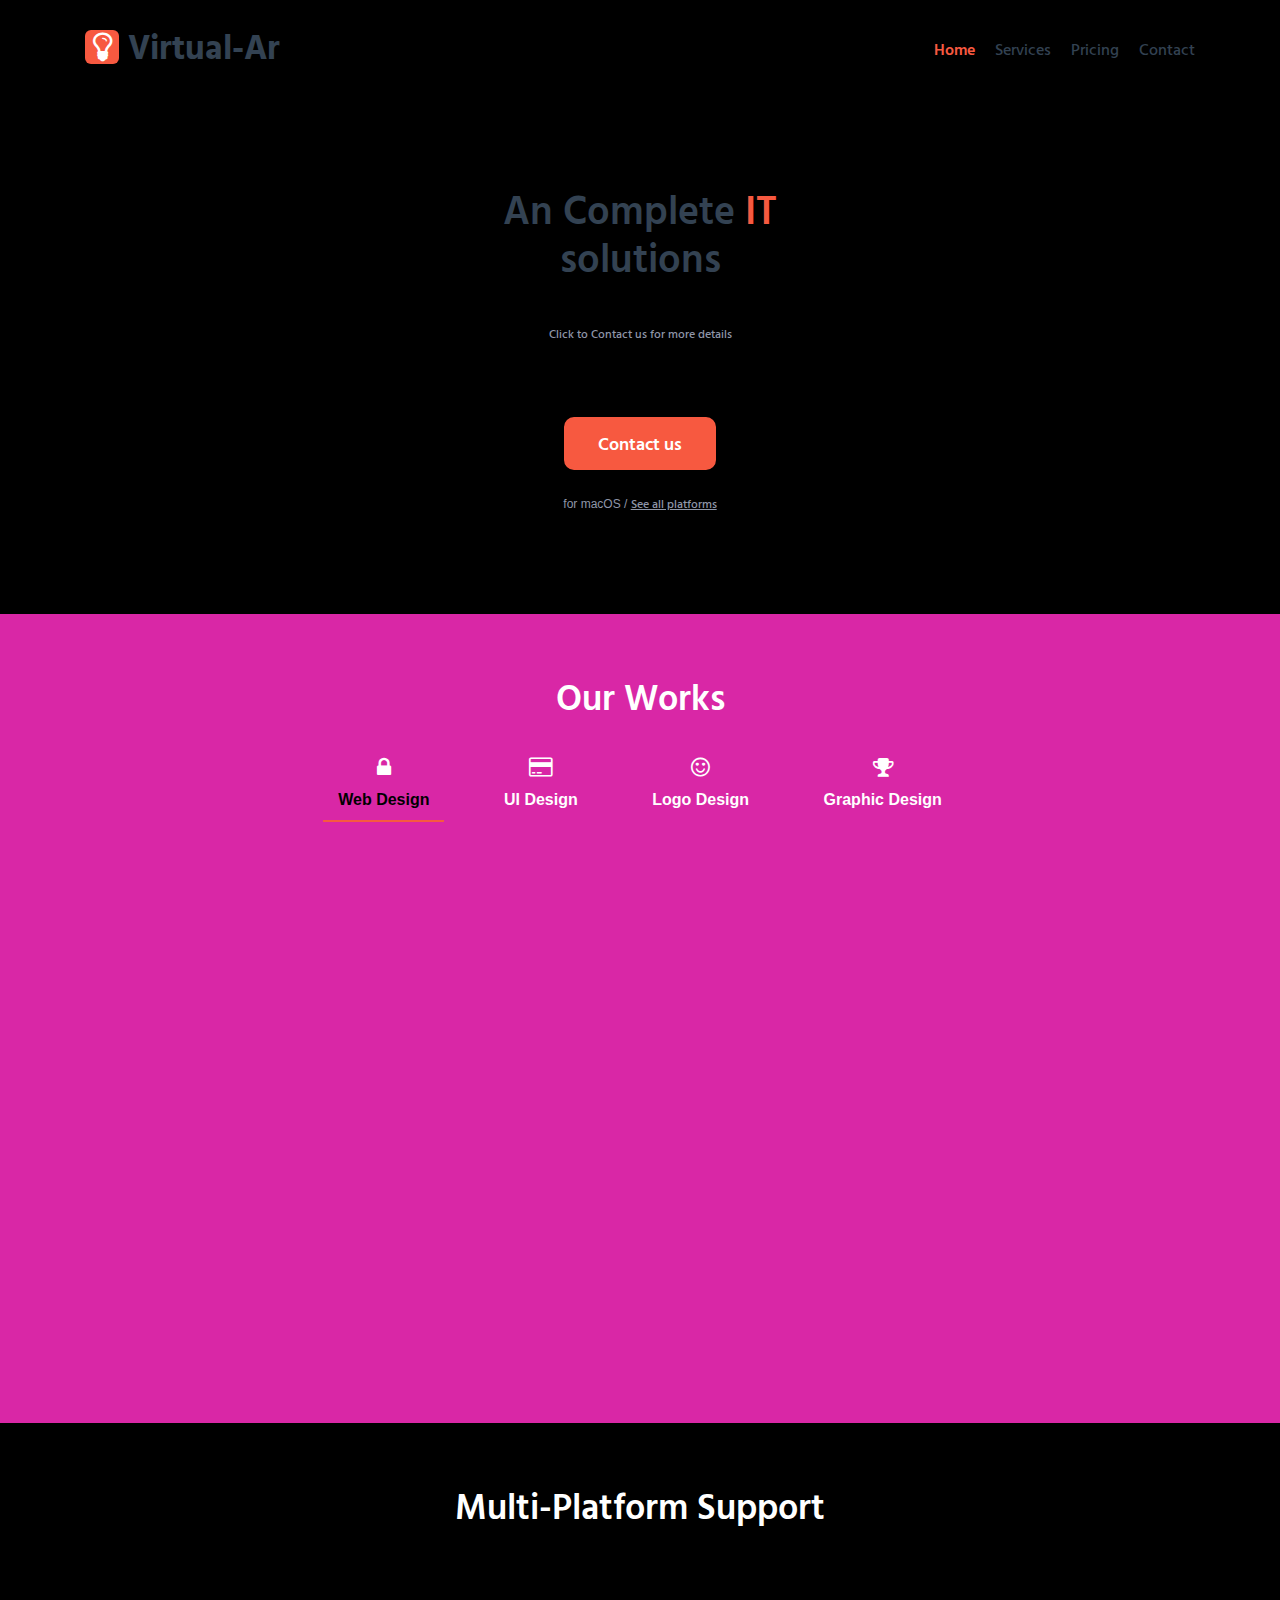
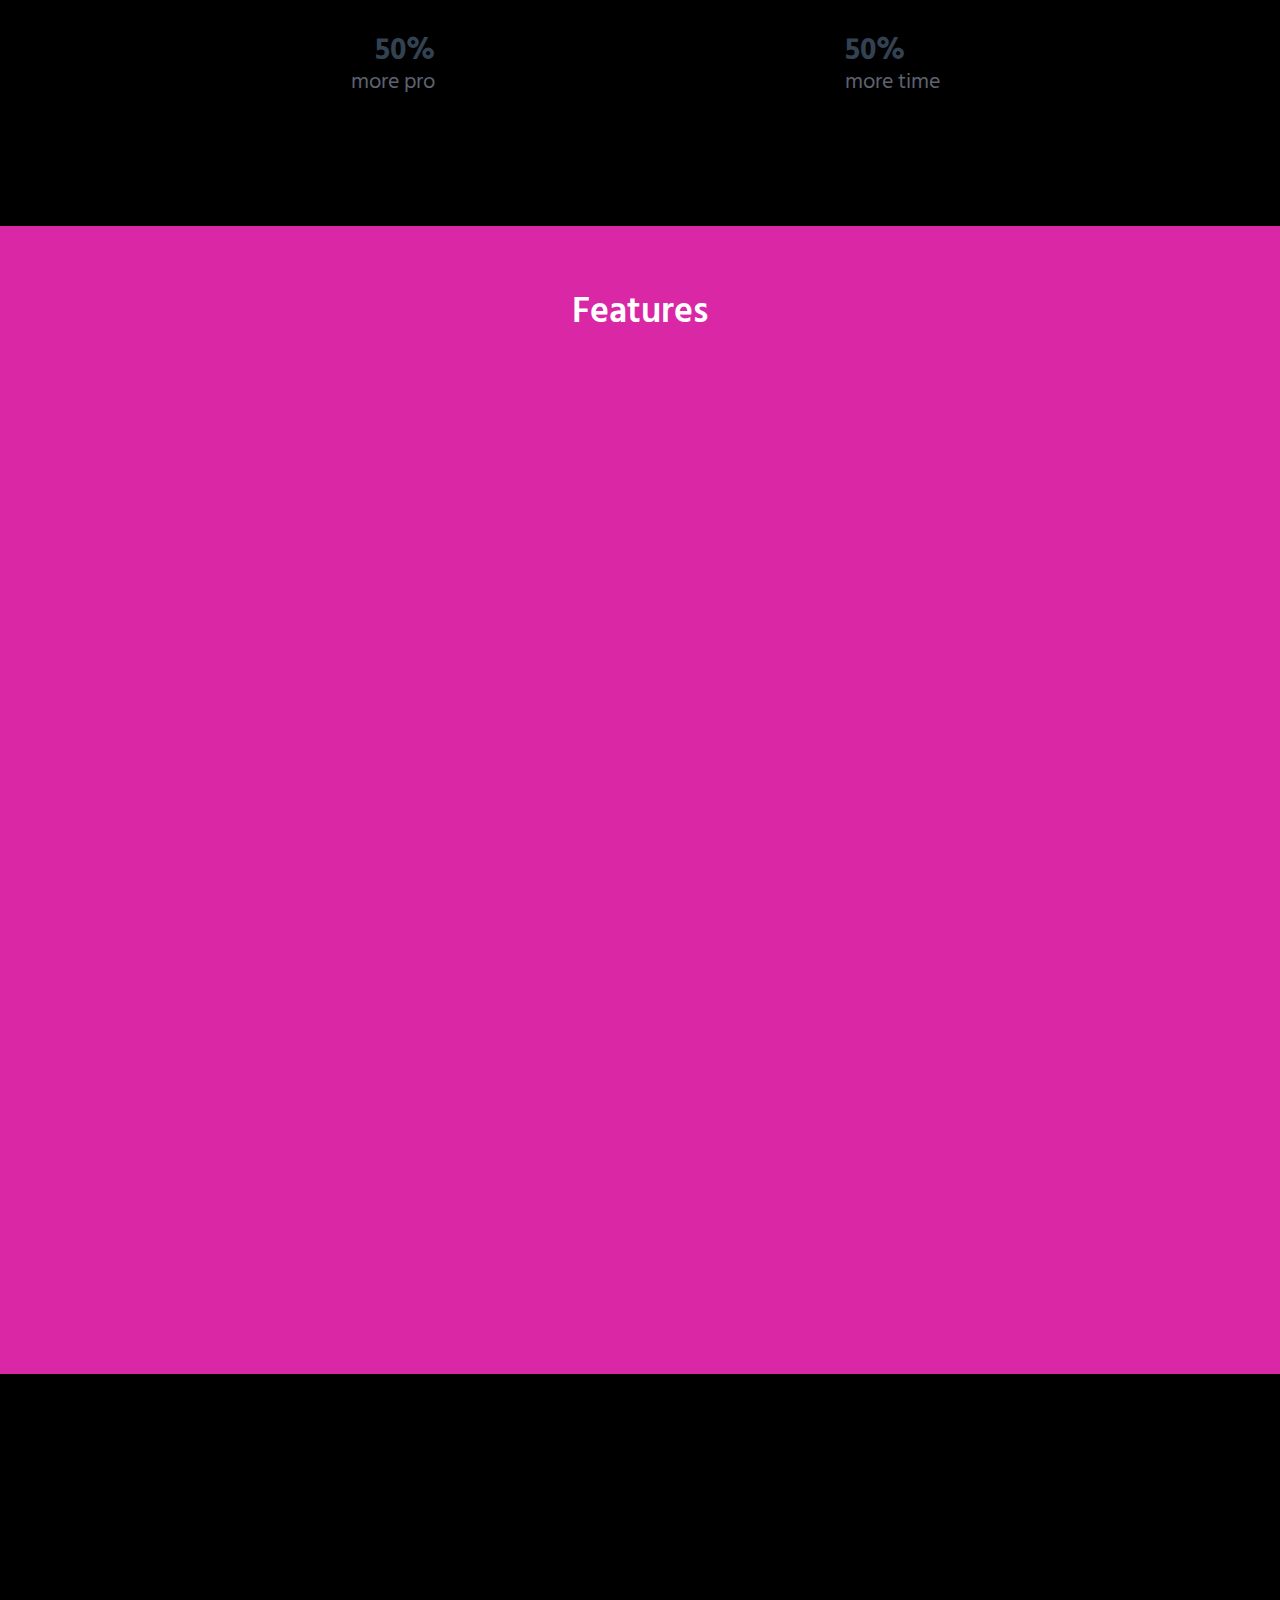
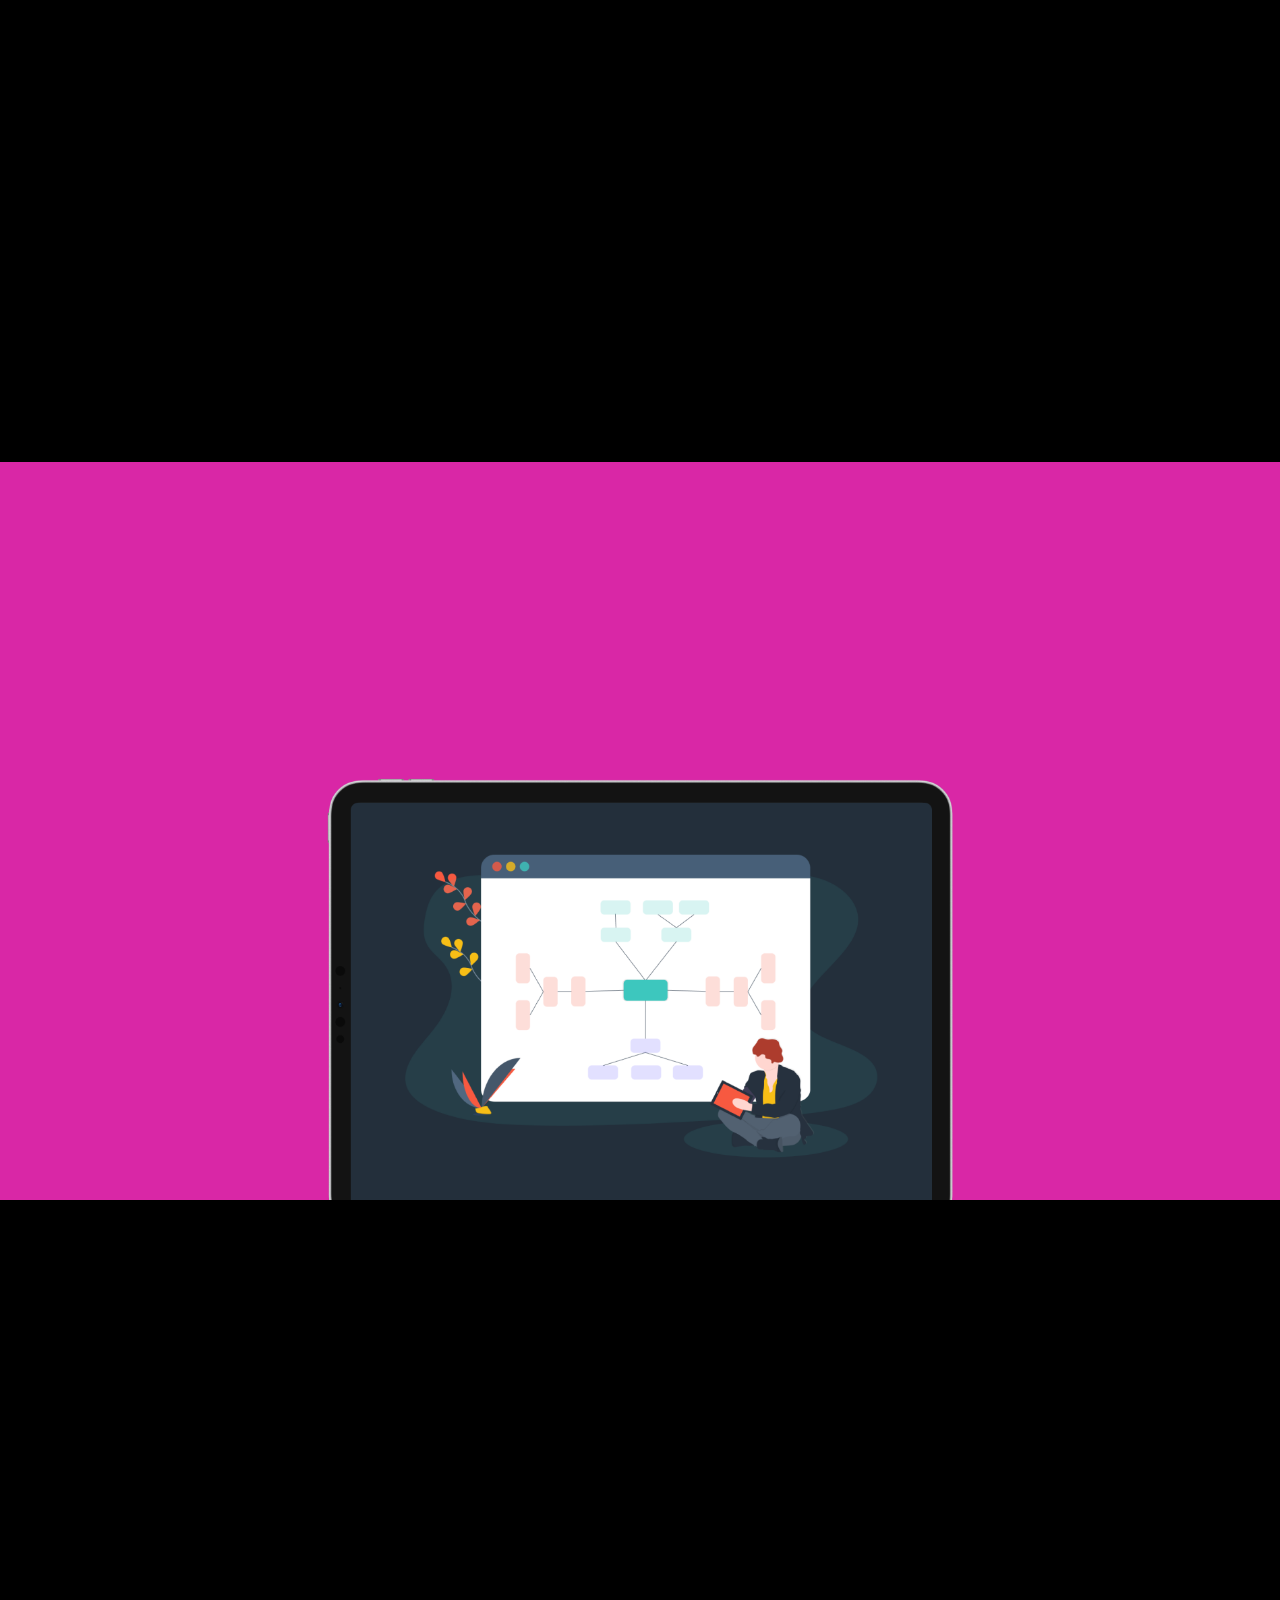
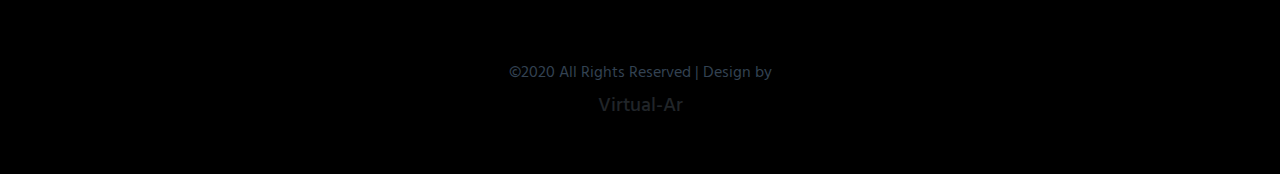
==== commit d4ee4b18: "html & css bg-color changed" ====
--- a/index.html
+++ b/index.html
@@ -18,7 +18,7 @@
 
 </head>
 
-<body  style="background-color:#dffad6;">
+<body>
 	<!--/top-header-content-->
 	<div class="template">
 		<header id="site-header" class="fixed-top">
@@ -59,7 +59,7 @@
 	<section class="w3l-banner-main">
 
 		<!--/banner-content-->
-		<div class="bannerhny-content text-center">
+		<div class="bannerhny-content text-center" style ="background-color : #000000;">
 			<h3 data-aos="fade-up">An Complete             <span>IT</span><br> solutions</h3> <hr>
 		
 			<h6 data-aos="fade-up"><small>Click to Contact us for more details</small></h6>
@@ -74,7 +74,7 @@
 
 	<section class="w3l-content-12-main">
 		<!-- /content-6-section -->
-		<div class="content-12 text-left py-5">
+		<div class="content-12 text-left py-5" style="background-color : #d927a6;">
 			<div class="container pt-lg-3">
 
 				<h3 class="hny-title text-center">
@@ -114,7 +114,7 @@
 	<!-- //content-6-section -->
 	<section class="w3l-content-6">
 		<!-- /content-6-section -->
-		<div class="content-6-mian py-5">
+		<div class="content-6-mian py-5" style =" background-color : #000000;">
 			<div class="container py-lg-3">
 				<h3 class="hny-title text-center">
 					Multi-platform support </h3>
@@ -139,7 +139,7 @@
 
 	<section class="w3l-content-w-photo-6">
 		<!-- /content-grids-->
-		<div class="content-photo-info py-5">
+		<div class="content-photo-info py-5" style=" background-color : #d927a6;">
 			<div class="container py-lg-3">
 				<h3 class="hny-title text-center">
 					Features</h3>
@@ -186,7 +186,7 @@
 	<section class="w3l-macbook-content-6">
 		<div class="macbook-infohny">
 			<!-- /macbook-infohny-->
-			<div class="container-fuild">
+			<div class="container-fuild" style =" background-color : #000000;">
 				<div class="row macbook-infohny-inn mx-lg-0">
 					<div class="col-lg-6 macbook-left mt-lg-0 mt-5 px-lg-0" data-aos="fade-up">
 						<img src="assets/images/macbook-1.png" class="img-fluid" alt="">
@@ -247,7 +247,7 @@
 	<section class="w3l-content-5">
 		<!-- /content-6-section -->
 		<div class="content-5-main">
-			<div class="container">
+			<div class="container2">
 				<div class="content-info-in pt-5">
 					<div class="content-gd pt-lg-5">
 						<h3 class="hny-title" data-aos="fade-up">
@@ -268,7 +268,7 @@
 	<!--/w3l-download-main-->
 	<section class="w3l-download-main">
 		<!--/download-->
-		<div class="download-content text-center py-5">
+		<div class="download-content text-center py-5" style =" background-color : #000000;">
 			<div class="container py-lg-3">
 				<h3 data-aos="fade-up"><span>Virtual-Ar</span> Here For <br> <span>You..</span> <hr></h3>
 				<div class="banner-button" data-aos="fade-up">
--- a/assets/css/style-starter.css
+++ b/assets/css/style-starter.css
@@ -68,7 +68,7 @@
 h3.hny-title.two {
   font-size: 38px;
   line-height: 46px;
-  color: #334252;
+  color: #fff;
   margin-bottom: 24px;
   text-transform: capitalize;
   font-weight: 600;
@@ -3201,7 +3201,7 @@
 .template header {
   padding: 20px 0px;
   transition: all 0.4s ease 0s;
-  background: #f0f3f1;
+  background: #000000;
 }
 
 .template header.active {
@@ -3713,7 +3713,7 @@
   padding: 8px 15px;
   font-weight: 600;
   text-align: center;
-  color: #334252;
+  color: #fff;
   border: none;
   border-bottom: 2px solid transparent;
 }
@@ -3722,7 +3722,7 @@
   display: block;
   margin-bottom: 10px;
   font-size: 22px;
-  color: #f75940;
+  color: #fff;
 }
 
 .w3l-content-12-main .tab-main label:before {
@@ -3755,7 +3755,7 @@
 }
 
 .w3l-content-12-main .tab-main input:checked+label {
-  color: #334252;
+  color: #000000;
   border: none;
   border-bottom: 2px solid #f75940;
 }
@@ -3982,7 +3982,7 @@
 }
 
 .w3l-content-5 .content-5-main {
-  background: #fff;
+  background-color: #d927a6;
   text-align: center;
 }
 
@@ -4139,7 +4139,7 @@
 }
 
 .w3l-footer-16 .footer-content {
-  background: #ffffff;
+  background: #000000;
   position: relative;
 }
 
@@ -6849,6 +6849,10 @@
   padding-left: 15px;
   margin-right: auto;
   margin-left: auto;
+}
+
+.container2 {
+    background-color : #d927a6;
 }
 
 @media (min-width: 576px) {
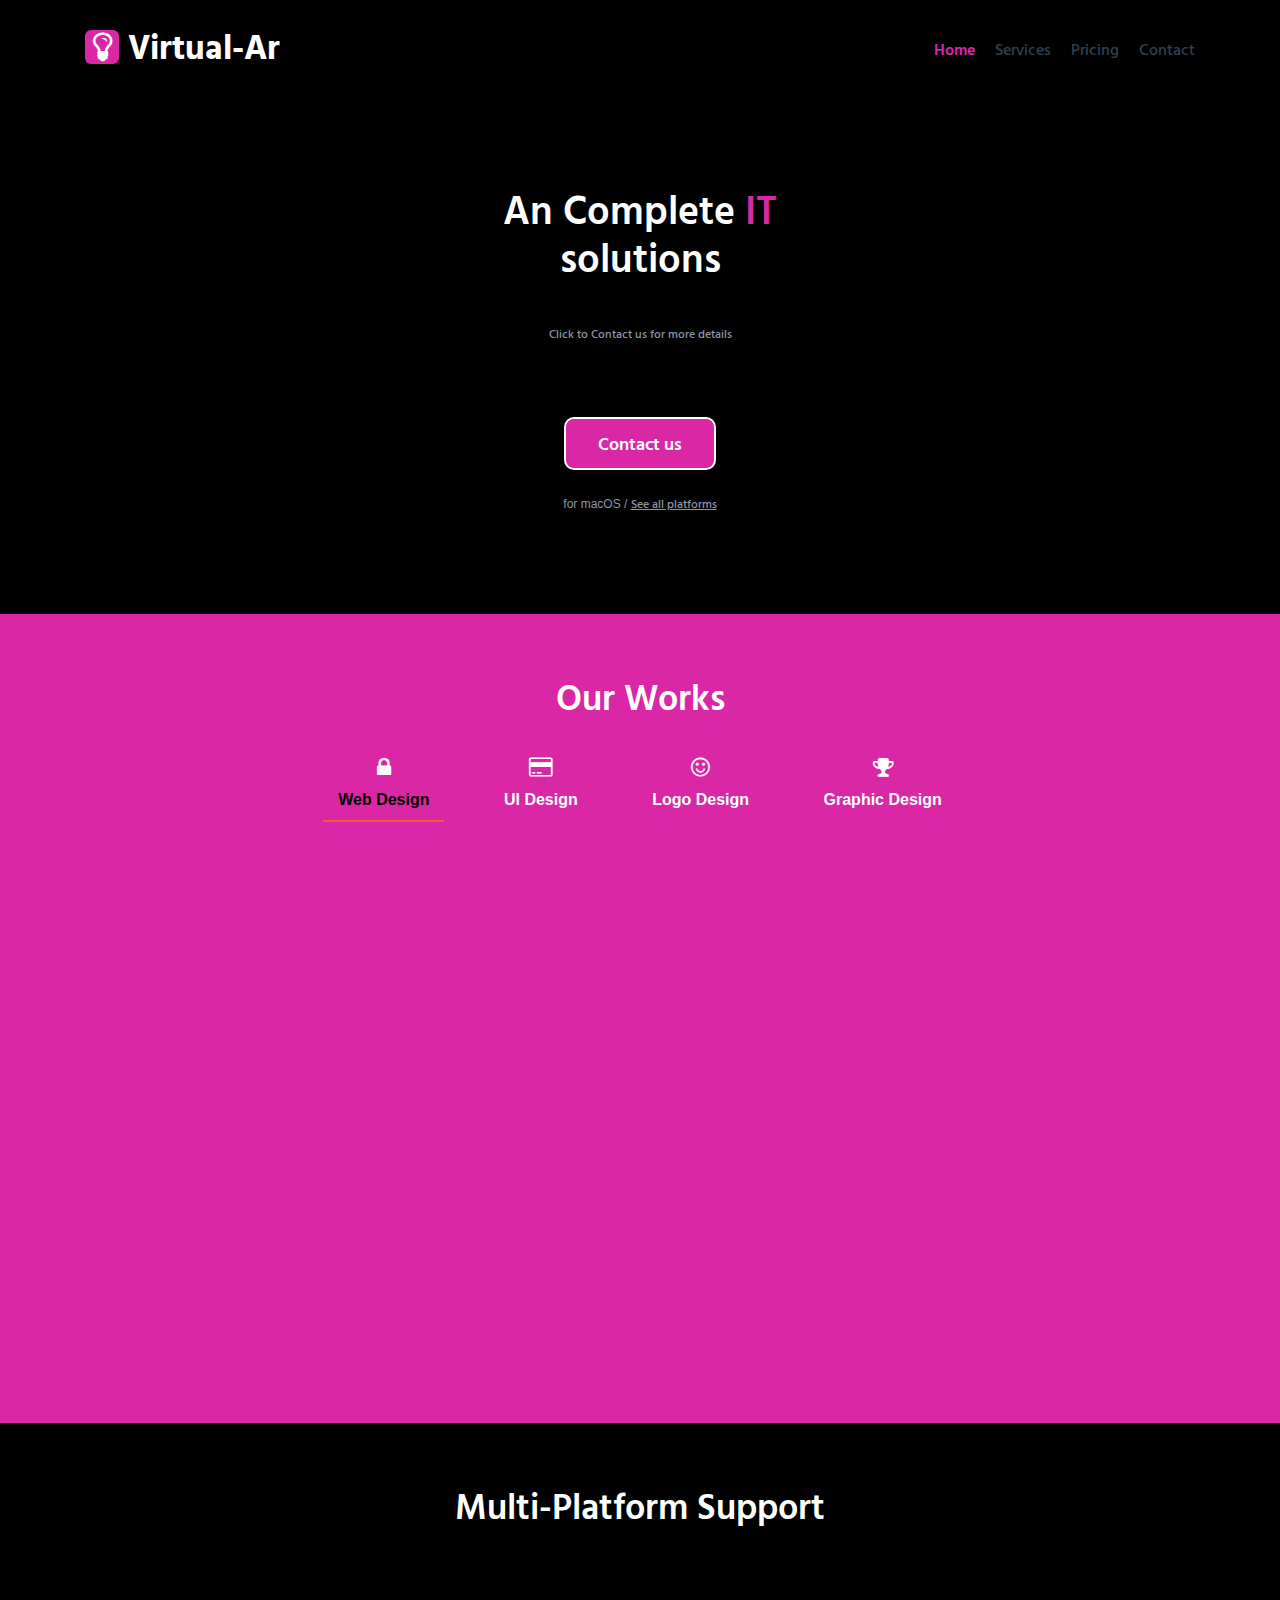
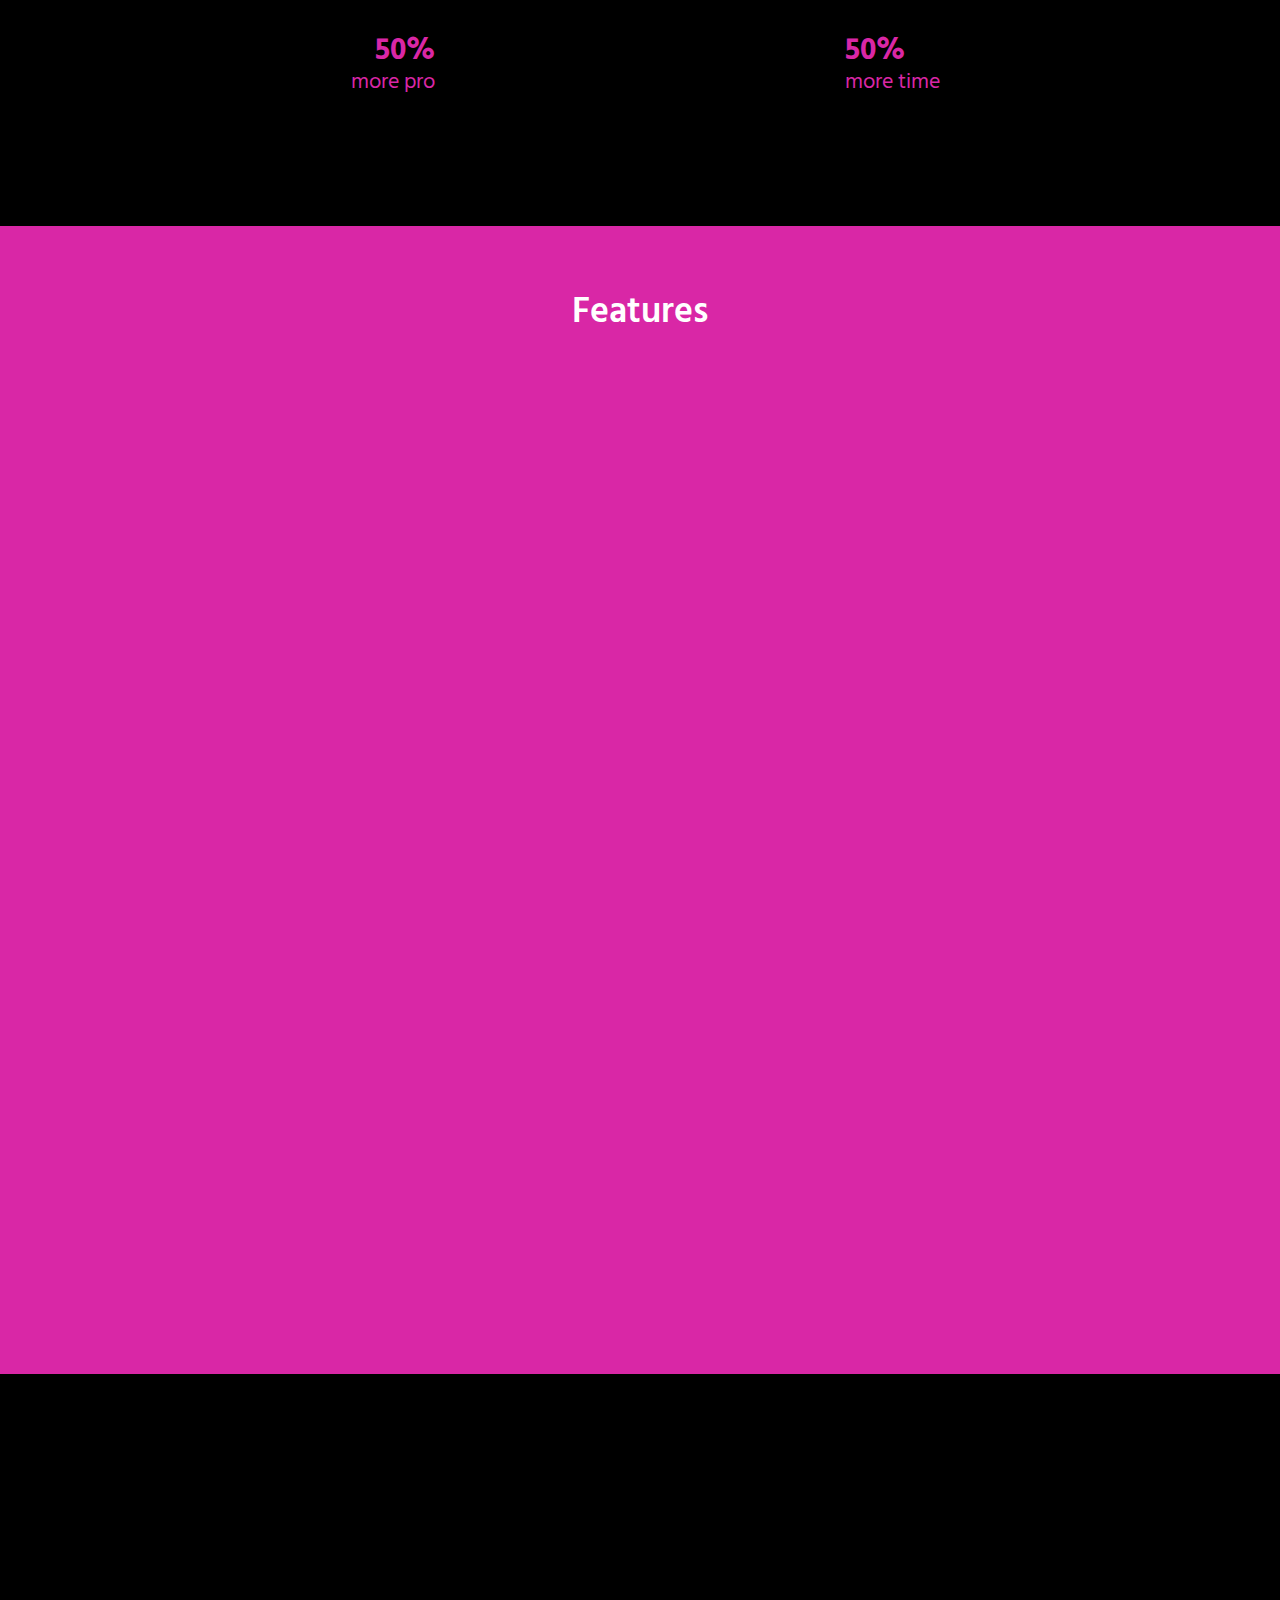
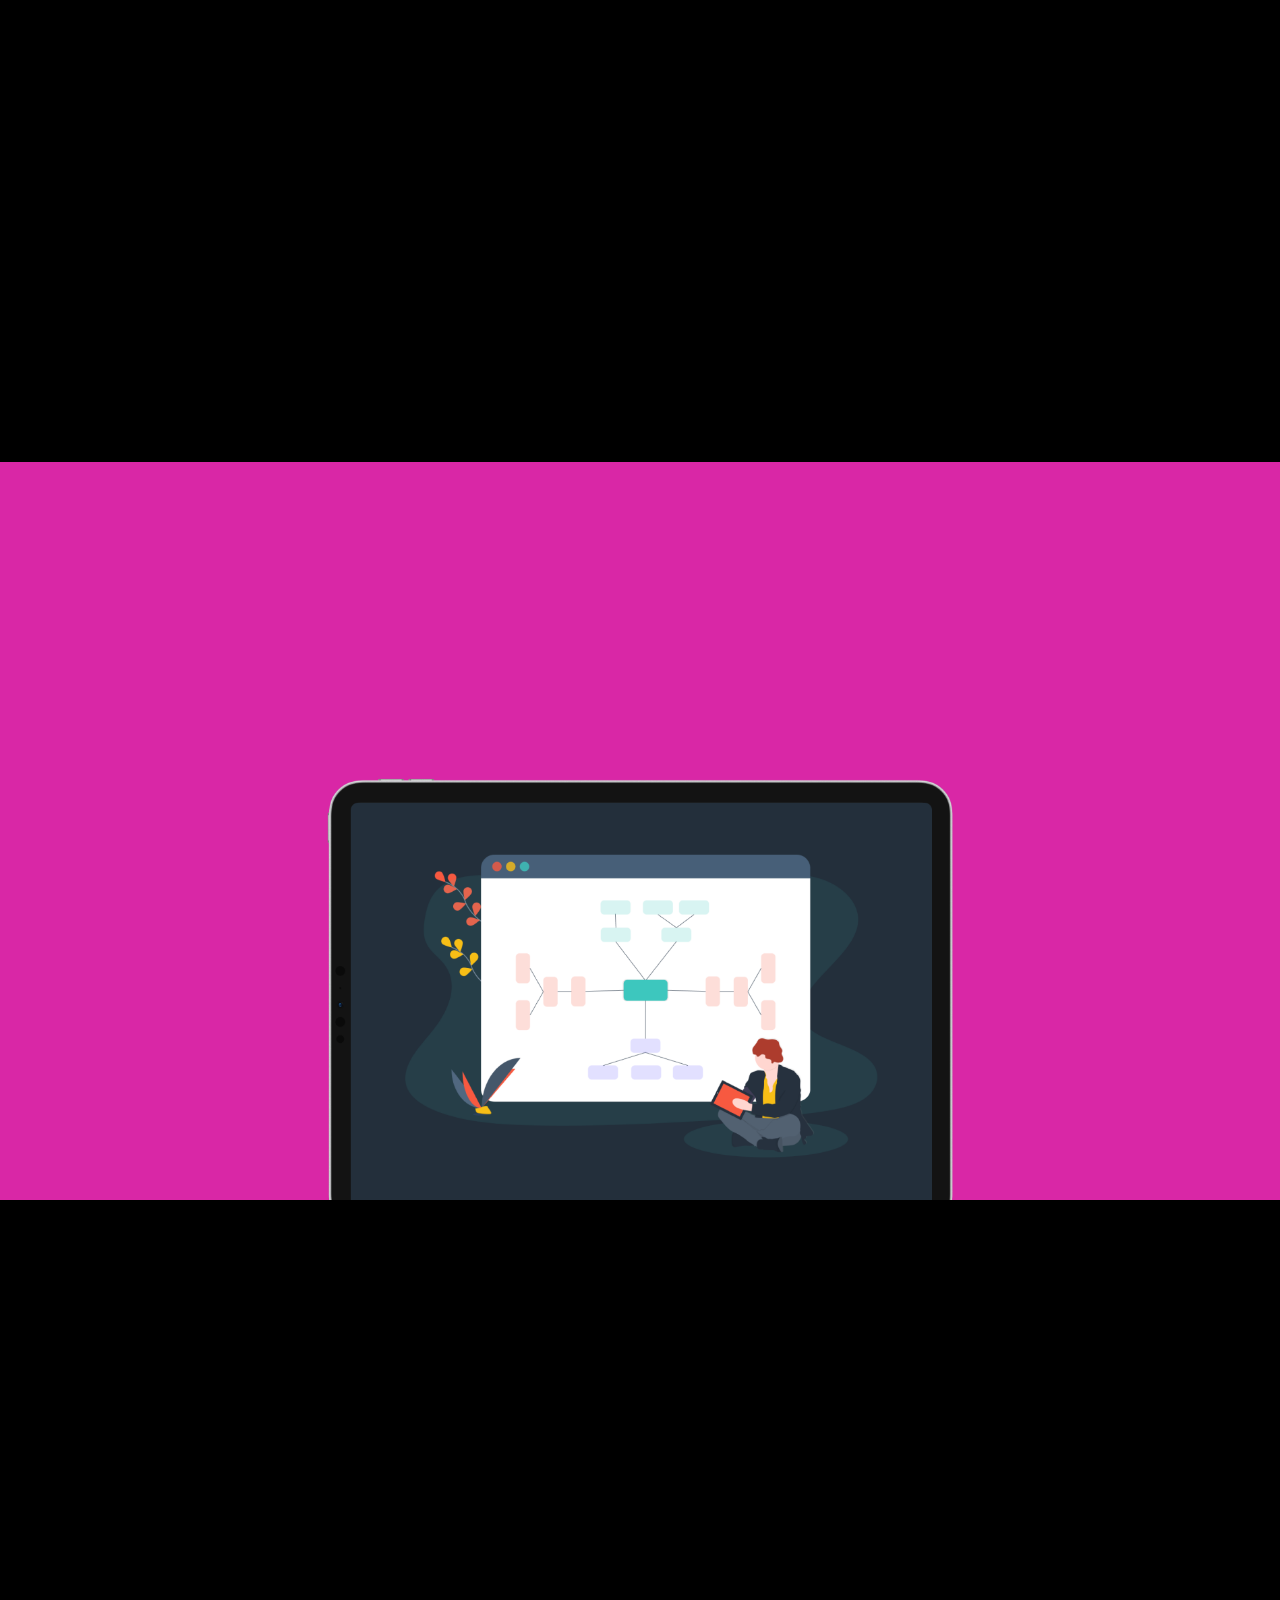
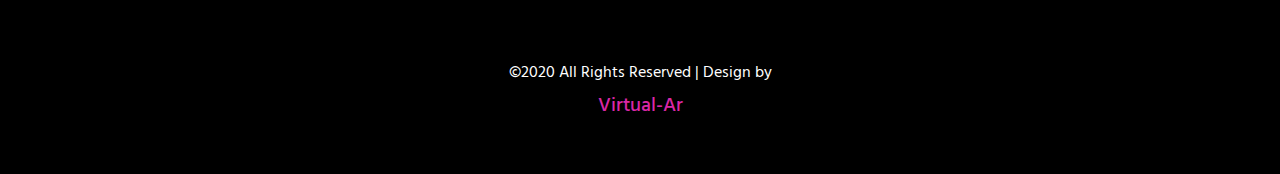
==== commit c48d23a2: "css color's changed" ====
--- a/index.html
+++ b/index.html
@@ -59,7 +59,7 @@
 	<section class="w3l-banner-main">
 
 		<!--/banner-content-->
-		<div class="bannerhny-content text-center" style ="background-color : #000000;">
+		<div class="bannerhny-content text-center">
 			<h3 data-aos="fade-up">An Complete             <span>IT</span><br> solutions</h3> <hr>
 		
 			<h6 data-aos="fade-up"><small>Click to Contact us for more details</small></h6>
@@ -253,7 +253,7 @@
 						<h3 class="hny-title" data-aos="fade-up">
 							We exist to create
 							things <br>people love </h3>
-						<p data-aos="fade-up">Ea consequuntur illum facere aperiam sequi optio consectetur adipisicing elitFuga, suscipit
+						<p data-aos="fade-up" style="color : #fff;">Ea consequuntur illum facere aperiam sequi optio consectetur adipisicing elitFuga, suscipit
 							totam
 							animi consequatur saepe blanditiis.</p>
 						<img src="assets/images/macbook-2.png" class="img-fluid" alt="">
@@ -285,7 +285,7 @@
 		<div class="footer-content py-lg-5 py-4 text-center">
 			<div class="container">
 				<div class="copy-right">
-					<h6>©2020 All Rights Reserved | Design by </h6><a	href="https://w3layouts.com"></a> <h5>Virtual-Ar</h5>
+					<h6>©2020 All Rights Reserved | Design by </h6><a	href="https://w3layouts.com"></a> <h5 id="virtual-ar">Virtual-Ar</h5>
 				</div>
 				<button onclick="topFunction()" id="movetop" title="Go to top">
 					<span class="fa fa-angle-up"></span>
--- a/assets/css/style-starter.css
+++ b/assets/css/style-starter.css
@@ -79,7 +79,7 @@
 }
 
 h3.hny-title span.dot-1 {
-  color: #f75940;
+  color: #fff;
   margin-left: 10px;
 }
 
@@ -3194,7 +3194,7 @@
 }
 
 .template a:hover {
-  color: #f75940;
+  color: #d927a6;
   text-decoration: none;
 }
 
@@ -3205,7 +3205,7 @@
 }
 
 .template header.active {
-  background: #f75940;
+  background: #d927a6;
 }
 
 .template .navbar {
@@ -3218,14 +3218,14 @@
   font-size: 34px;
   font-weight: 700;
   text-transform: capitalize;
-  color: #334252;
+  color: #fff;
 }
 
 .template .navbar .navbar-brand span.fa {
   width: 34px;
   height: 34px;
   display: inline-block;
-  background: #f75940;
+  background: #d927a6;
   line-height: 34px;
   color: #fff;
   border-radius: 6px;
@@ -3249,7 +3249,7 @@
 }
 
 .template .navbar-expand-lg .navbar-nav .nav-item.active a {
-  color: #f75940;
+  color: #d927a6;
 }
 
 .template .navbar-expand-lg .navbar-nav .nav-item:last-child {
@@ -3265,7 +3265,7 @@
 }
 
 .template .navbar-expand-lg .navbar-nav .nav-link:hover {
-  color: #f75940;
+  color: #fff;
 }
 
 .template .navbar-expand-lg .navbar-nav .nav-item.active a {
@@ -3274,12 +3274,12 @@
 
 .template header.nav-fixed {
   padding: 10px 0px;
-  background-color: #f75940;
+  background-color: #000000;
 }
 
 .navbar-dark .navbar-nav .show>,
 .navbar-dark .navbar-nav .nav-link.show {
-  color: #334252;
+  color: #fff;
 }
 
 /* NAVIGATION */
@@ -3524,7 +3524,7 @@
     width: 34px;
     height: 34px;
     display: inline-block;
-    background: #f75940;
+    background: #d927a6;
     border-radius: 6px;
     text-align: center;
   }
@@ -3541,11 +3541,11 @@
   }
 
   .template .nav-fixed .navbar-expand-lg .navbar-toggler-icon {
-    background: #d02b11;
+    background: #d927a6;
   }
 
   .template .nav-fixed .navbar-expand-lg .navbar-brand span.fa {
-    background: #d02b11;
+    background: #d927a6;
   }
 
   .template .navbar-expand-lg .navbar-nav .nav-item.active a {
@@ -3574,12 +3574,12 @@
 
 .w3l-banner-main .bannerhny-content {
   padding: 100px 0;
-  background: #f0f3f1;
+  background: #000000;
   margin-top: 90px;
 }
 
 .w3l-banner-main .bannerhny-content h3 {
-  color: #334252;
+  color: #fff;
   font-size: 40px;
   margin: 0 auto;
   font-weight: 600;
@@ -3593,7 +3593,7 @@
 }
 
 .w3l-banner-main .bannerhny-content span {
-  color: #f75940;
+  color: #d927a6;
 }
 
 .w3l-banner-main .banner-button {
@@ -3604,14 +3604,14 @@
   font-weight: 600;
   box-shadow: 10px 10px 30px rgba(0, 0, 0, 0.1);
   transition: all .2s ease-in-out;
-  border: 2px solid #f75940;
+  border: 2px solid #fff;
   padding: 0 32px;
   height: 53px;
   font-size: 18px;
   line-height: 53px;
   border-radius: 10px;
   color: #fff;
-  background: #f75940;
+  background: #d927a6;
 }
 
 .w3l-banner-main .banner-button .btn:hover {
@@ -3818,14 +3818,14 @@
 .w3l-content-6 .content-6-mian h4 {
   font-size: 22px;
   line-height: 32px;
-  color: #5E6271;
+  color: #d927a6;
   font-weight: 400;
   margin-bottom: 10px;
 }
 
 .w3l-content-6 .content-6-mian h4 span {
   display: block;
-  color: #334252;
+  color: #d927a6;
   font-size: 30px;
   font-weight: 700;
 }
@@ -3872,15 +3872,16 @@
 }
 
 .w3l-content-w-photo-6 .content-photo-info h4 {
-  color: #334252;
+  color: #fff;
   font-size: 28px;
   line-height: 36px;
   font-weight: 600;
   margin-bottom: 16px;
 }
 
+
 .w3l-content-w-photo-6 .content-photo-info p {
-  color: #5E6271;
+  color: #fff;
   line-height: 28px;
   padding-right: 30px;
   font-weight: 400;
@@ -3918,7 +3919,7 @@
   line-height: 26px;
   padding: 0 0em;
   margin: 0;
-  color: #5E6271;
+  color: #fff;
 }
 
 .w3l-macbook-content-6 .macbook-right-icon {
@@ -3946,18 +3947,18 @@
 .w3l-macbook-content-6 .macbook-right-info h6 {
   text-align: left;
   margin-bottom: 0;
-  color: #334252;
+  color: #fff;
   font-size: 24px;
   margin: 0px 0 6px 0;
   font-weight: 600;
 }
 
 .w3l-macbook-content-6 .macbook-right-info h6 a {
-  color: #334252;
+  color: #fff;
 }
 
 .w3l-macbook-content-6 .macbook-right-info h6 a:hover {
-  color: #3dc7be;
+  color: #fff;
 }
 
 @media (max-width: 992px) {
@@ -4000,7 +4001,7 @@
 .w3l-content-5 .content-info-in p {
   line-height: 25px;
   font-size: 16px;
-  color: #5E6271;
+  color: #fff;
 }
 
 .w3l-content-5 .content-info-in {
@@ -4035,7 +4036,7 @@
 }
 
 .w3l-download-main .download-content h3 {
-  color: #334252;
+  color: #fff;
   font-size: 40px;
   margin: 0 auto;
   font-weight: 600;
@@ -4049,7 +4050,7 @@
 }
 
 .w3l-download-main .download-content span {
-  color: #f75940;
+  color: #d927a6;
 }
 
 .w3l-download-main .banner-button {
@@ -4060,14 +4061,14 @@
   font-weight: 600;
   box-shadow: 10px 10px 30px rgba(0, 0, 0, 0.1);
   transition: all .2s ease-in-out;
-  border: 2px solid #f75940;
+  border: 2px solid #fff;
   padding: 0 32px;
   height: 53px;
   font-size: 18px;
   line-height: 53px;
   border-radius: 10px;
   color: #fff;
-  background: #f75940;
+  background: #d927a6;
 }
 
 .w3l-download-main .banner-button .btn:hover {
@@ -4146,8 +4147,12 @@
 .w3l-footer-16 .copy-right h6 {
   font-size: 16px;
   line-height: 25px;
-  color: #334252;
+  color: #fff;
   font-weight: 400;
+}
+
+#virtual-ar {
+    color : #d927a6;
 }
 
 .w3l-footer-16 .copy-right h6 a {
@@ -11182,7 +11187,7 @@
 }
 
 .navbar-dark .navbar-brand {
-  color: #fff;
+  color: rgba(0, 0, 0, 0.9);
 }
 
 .navbar-dark .navbar-brand:hover,
